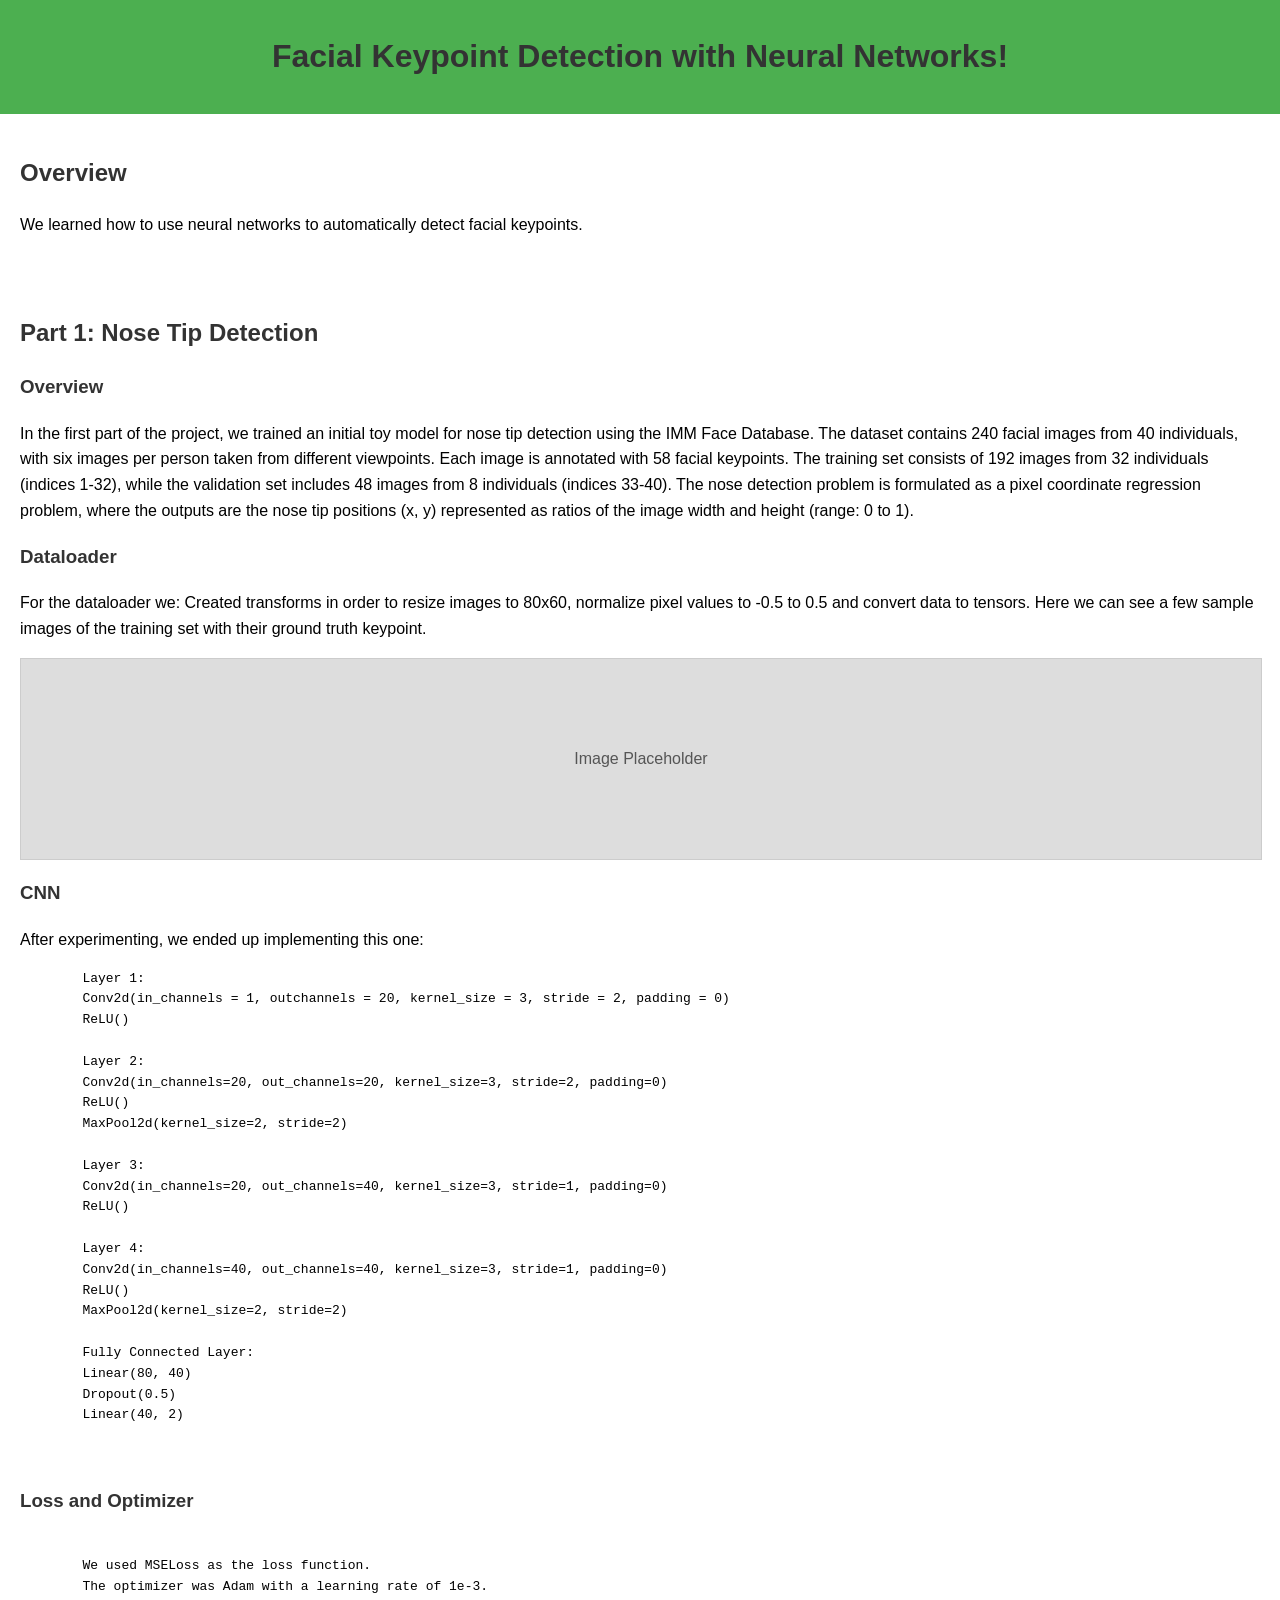
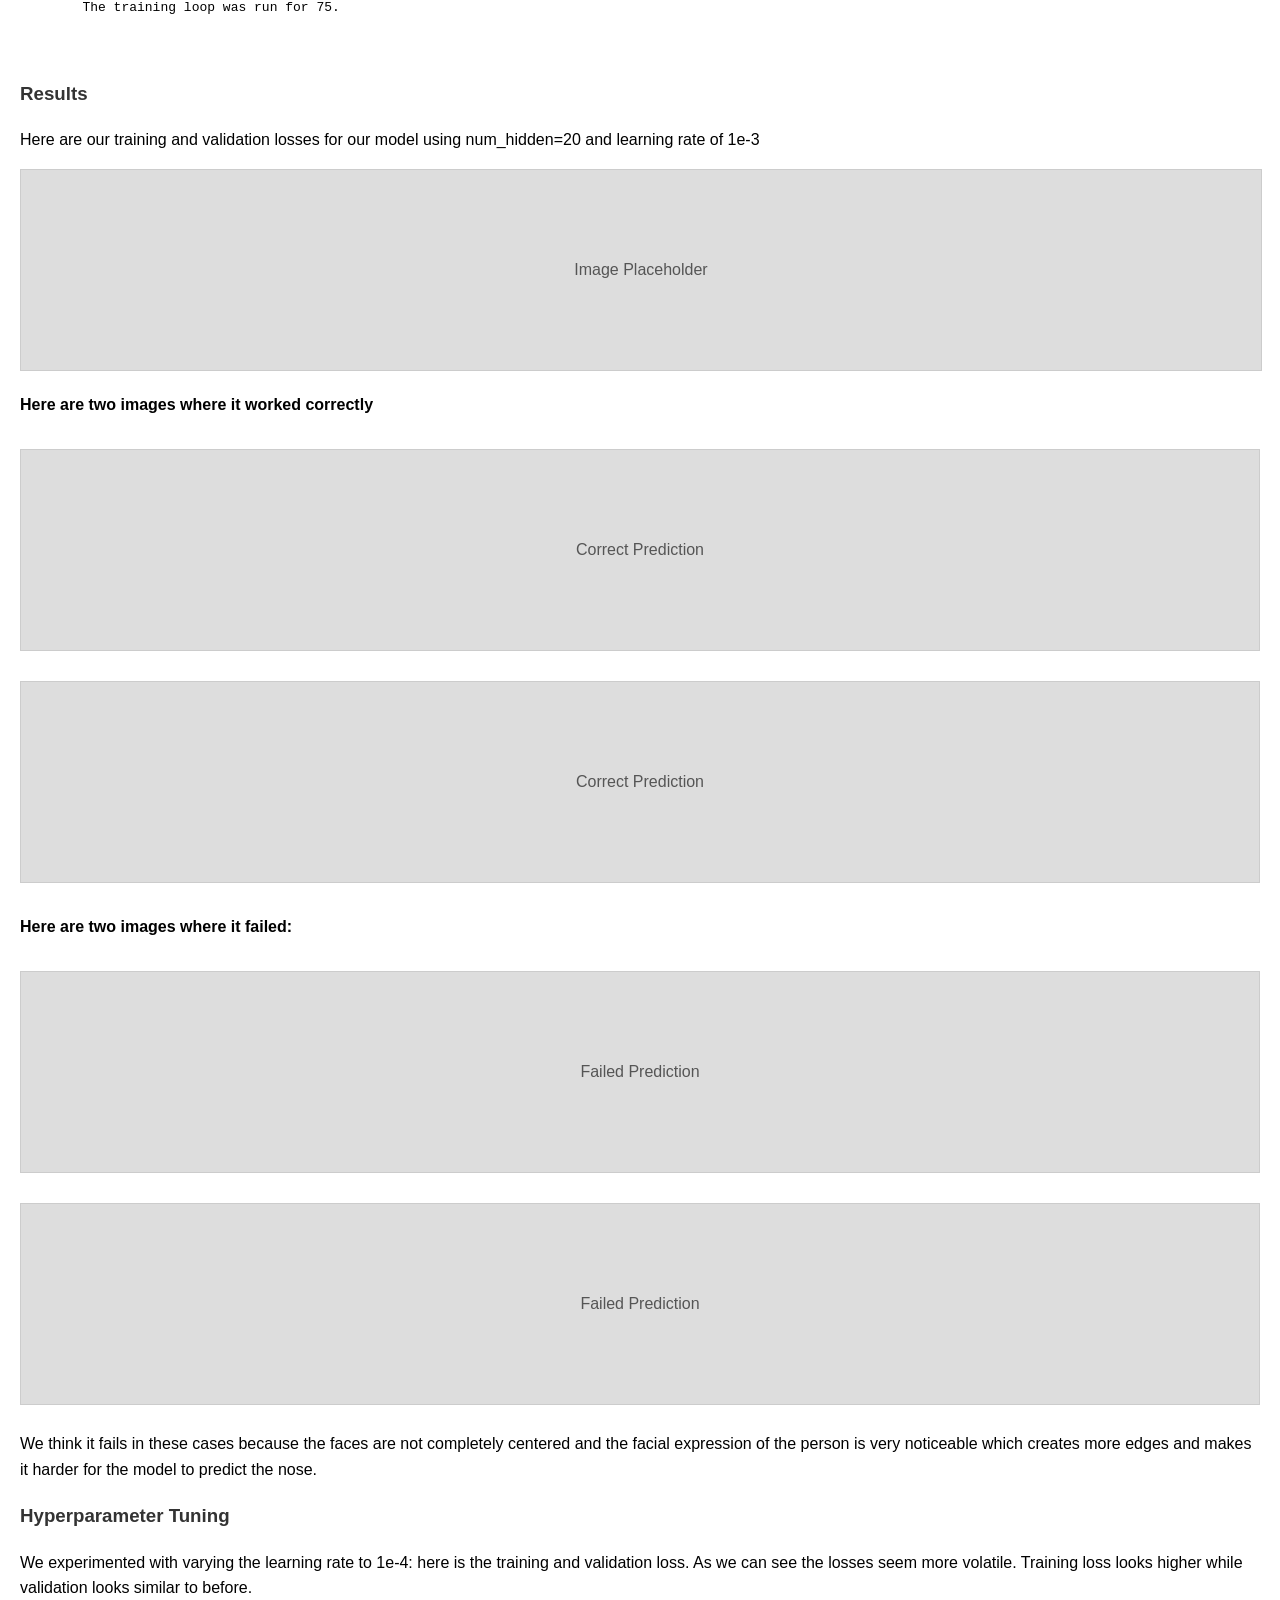
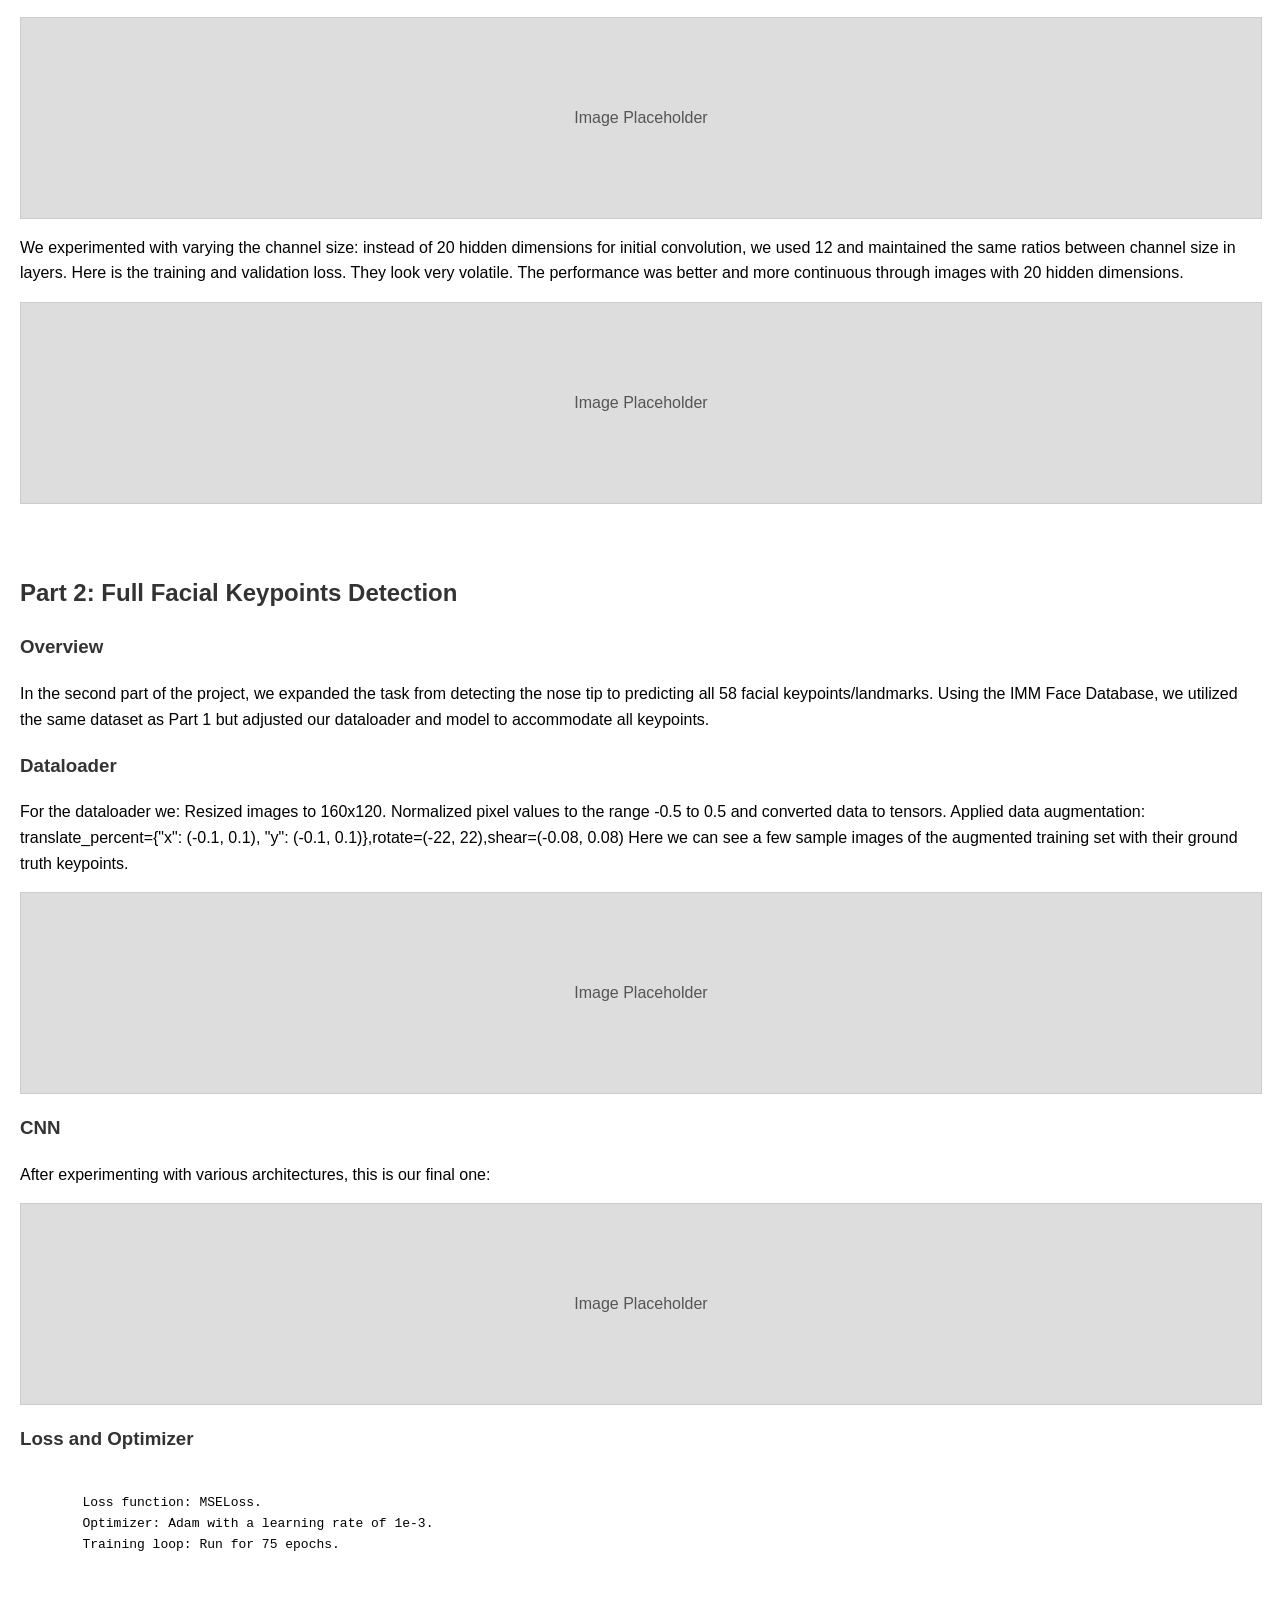
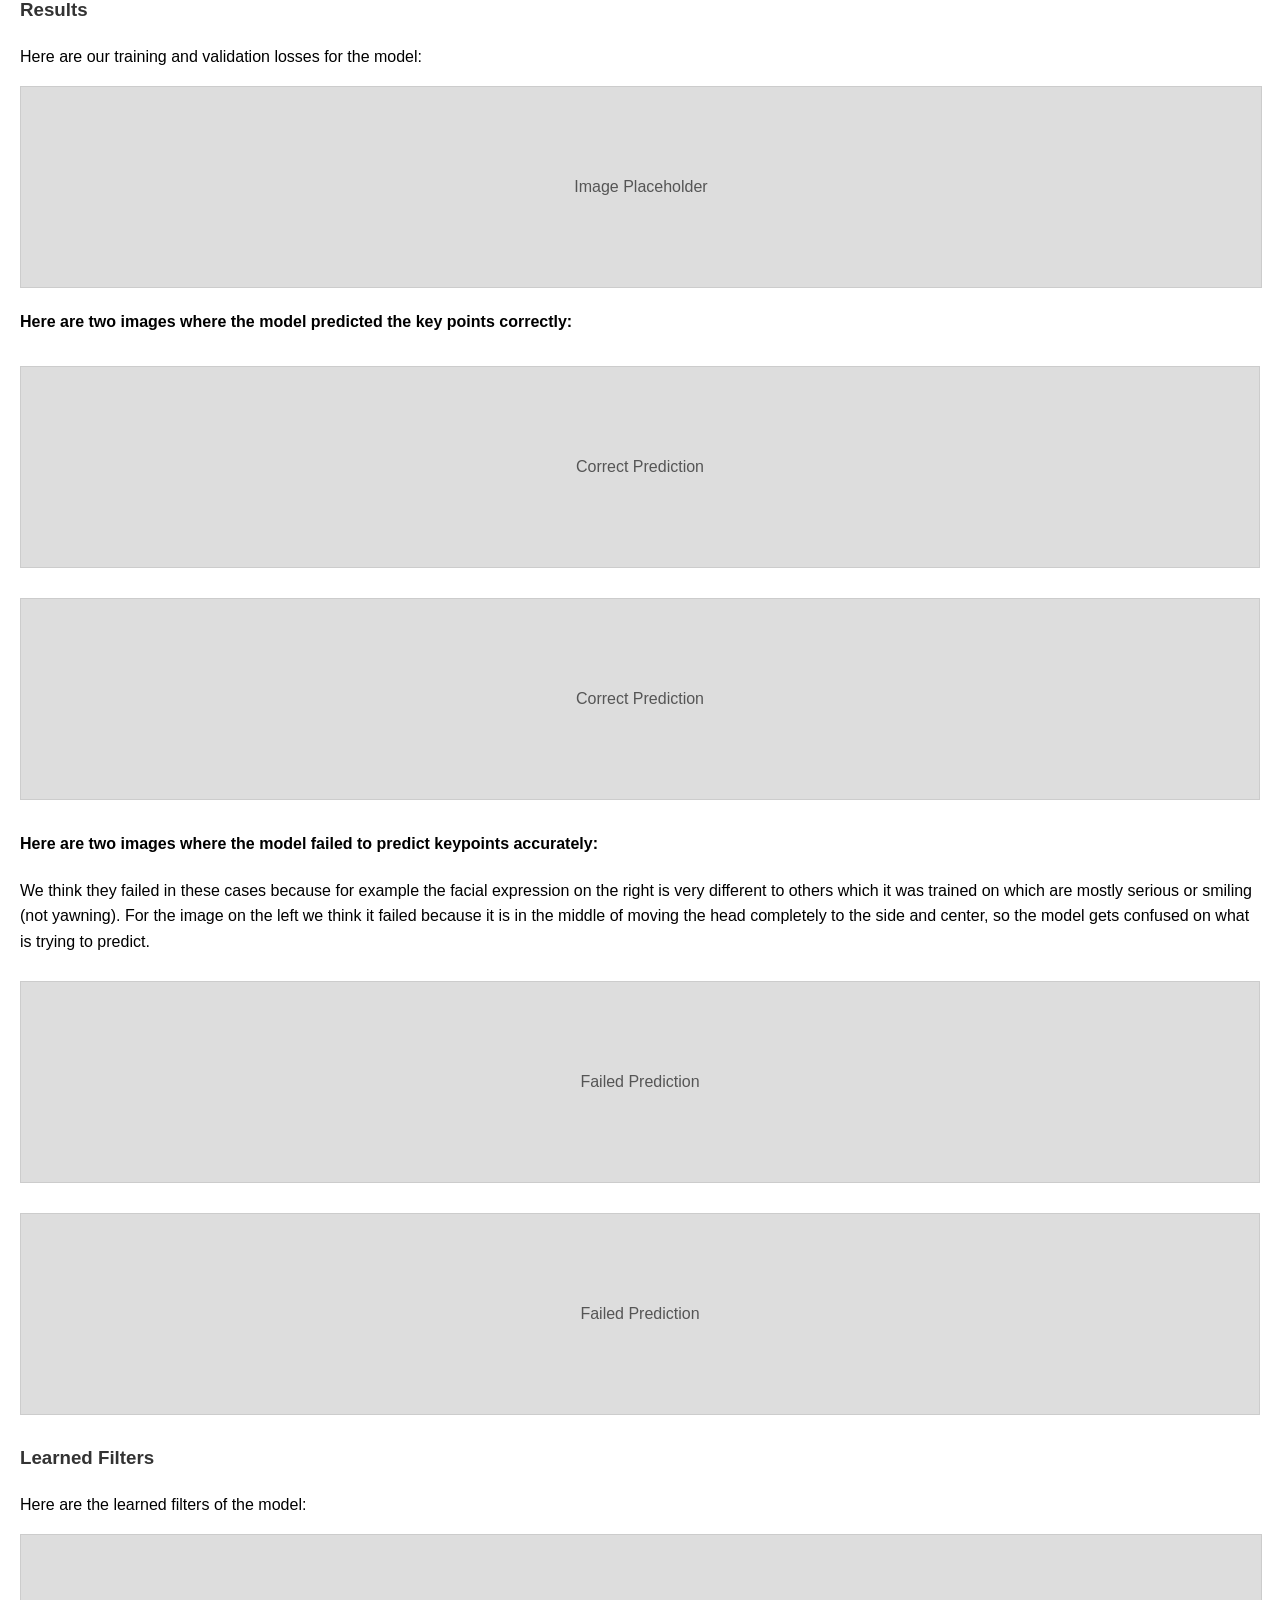
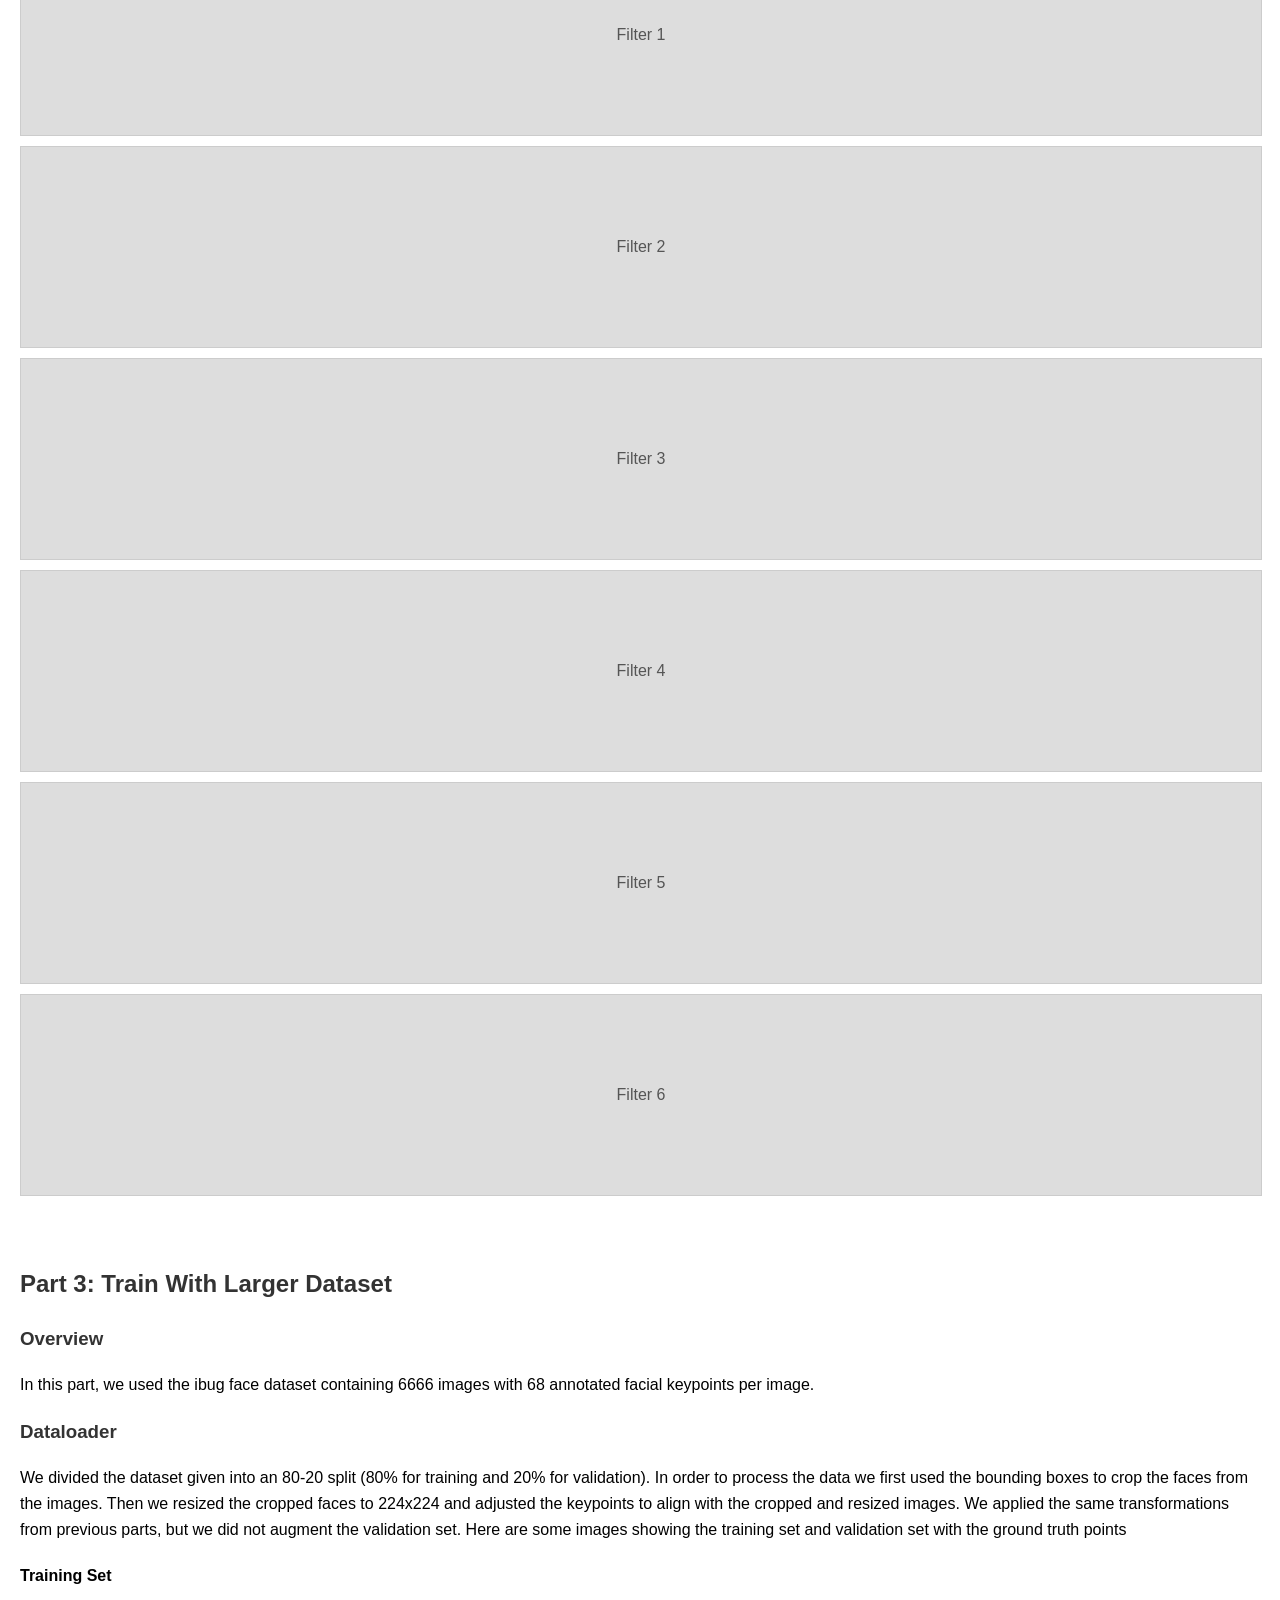
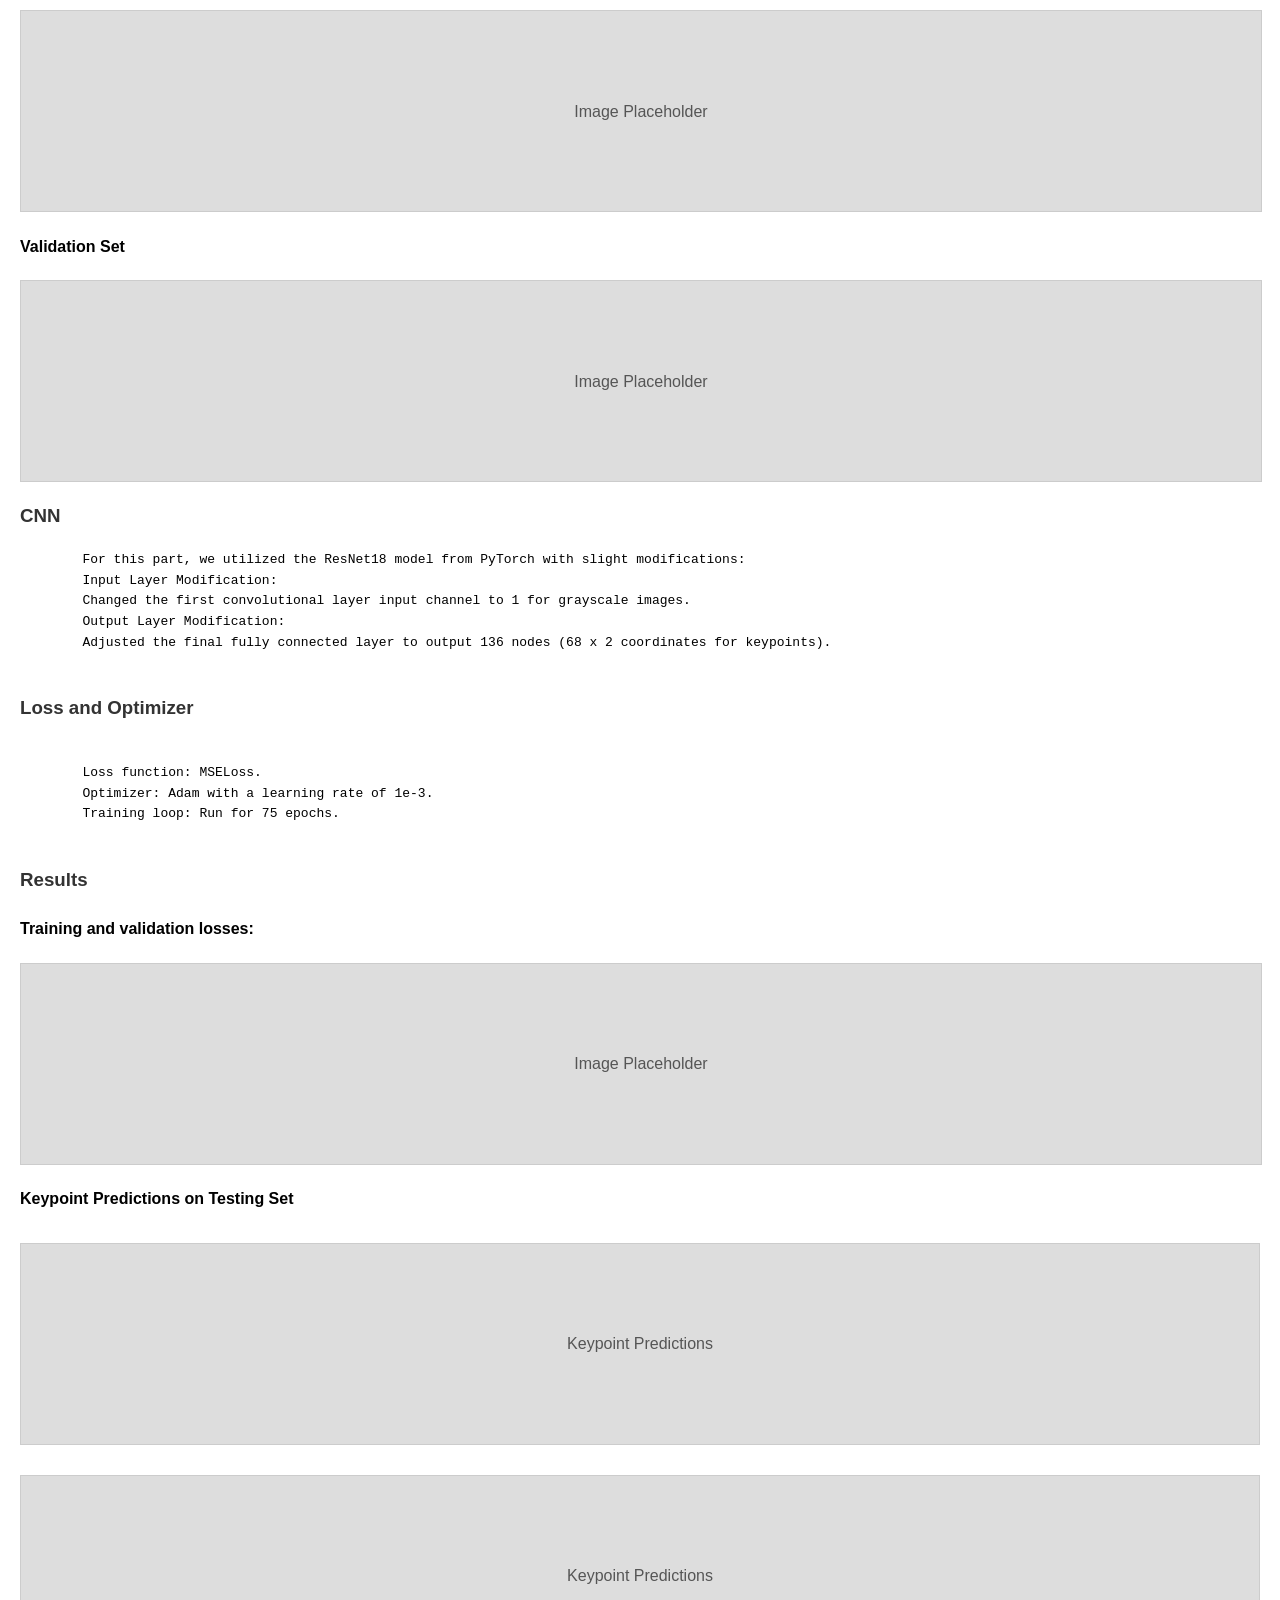
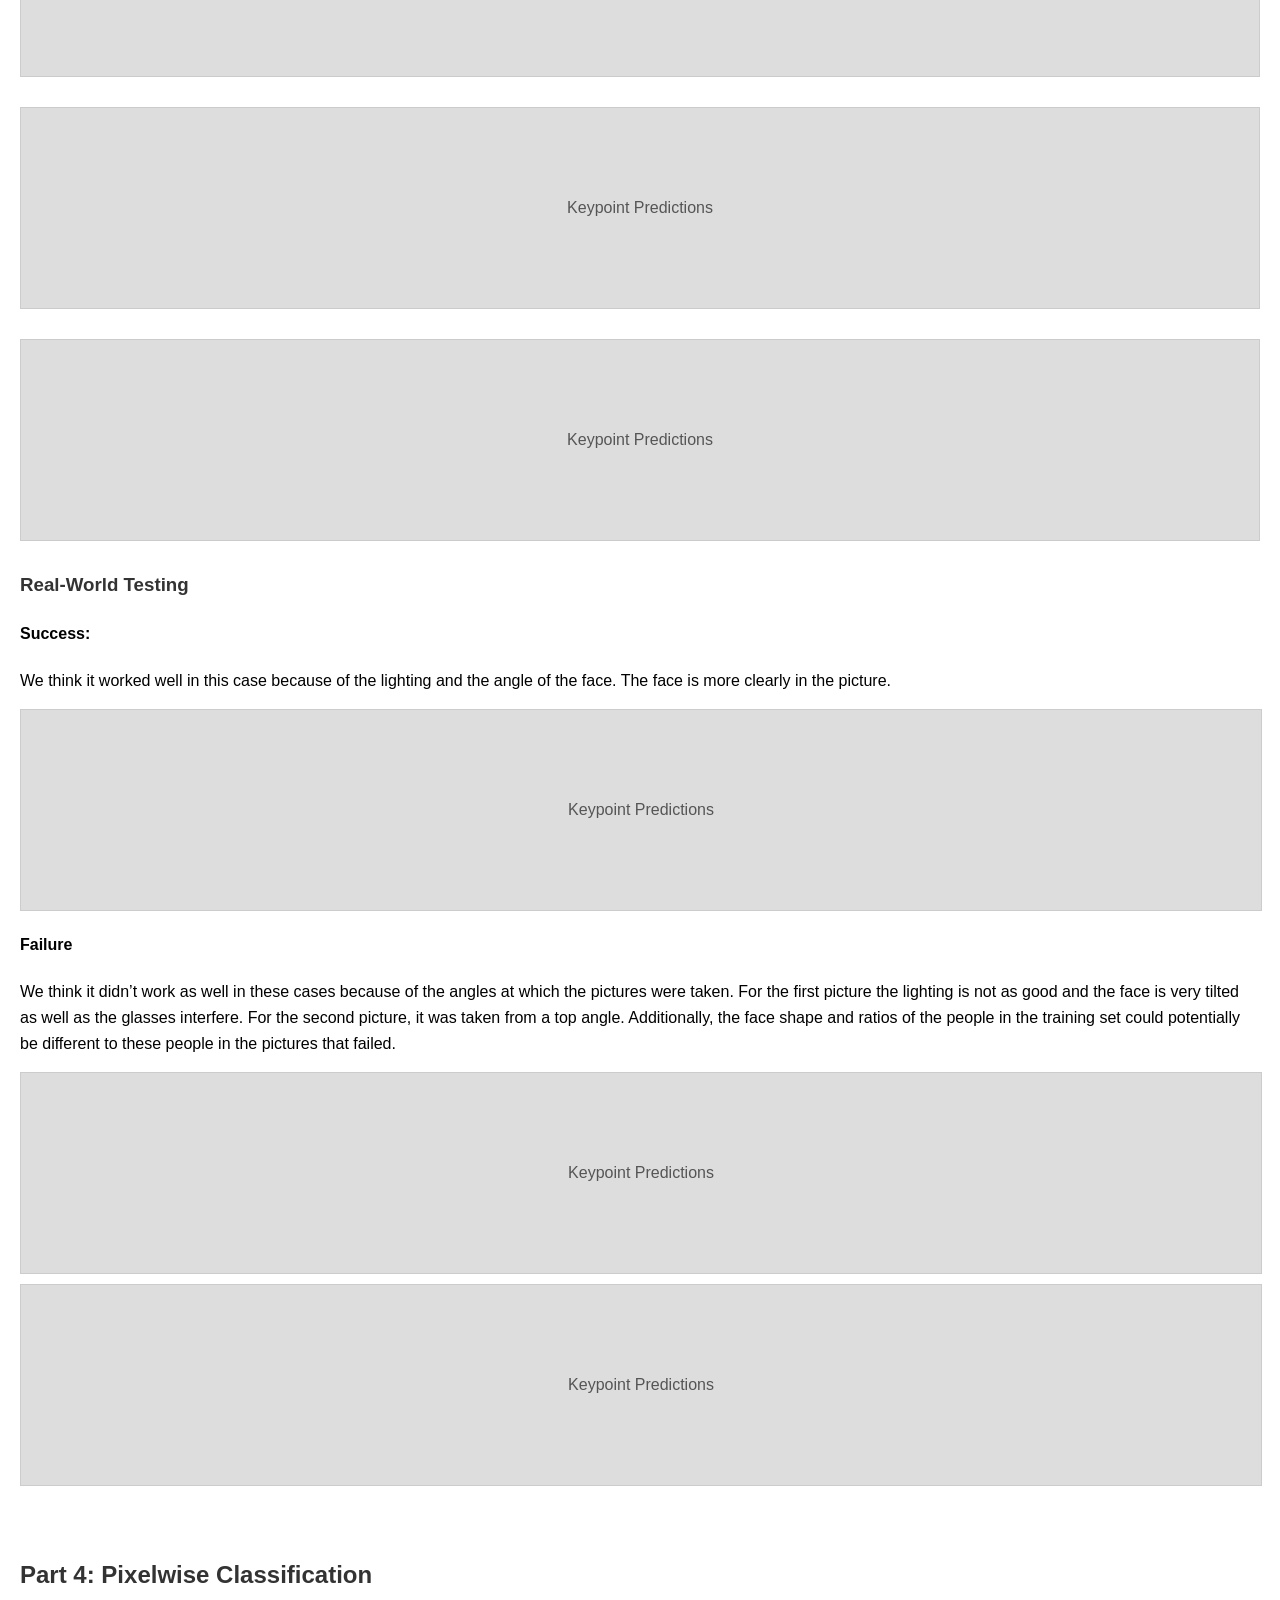
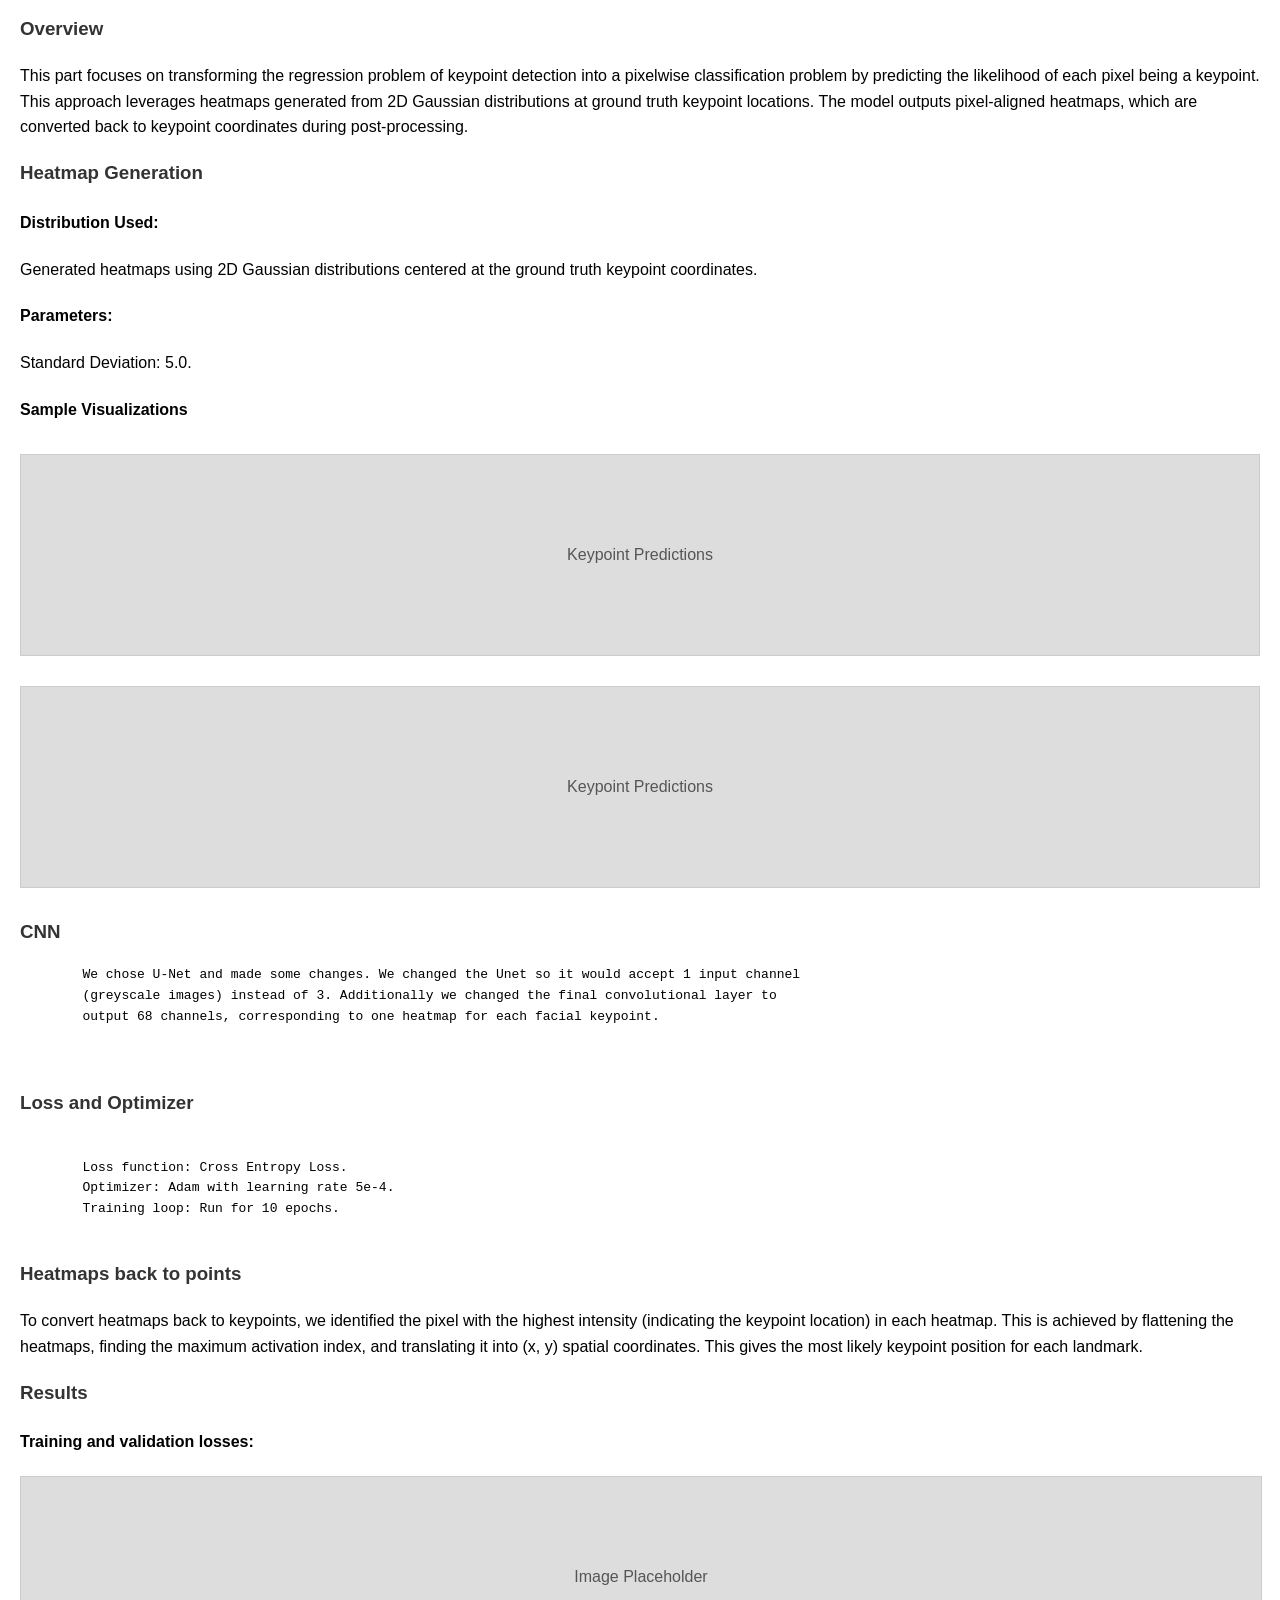
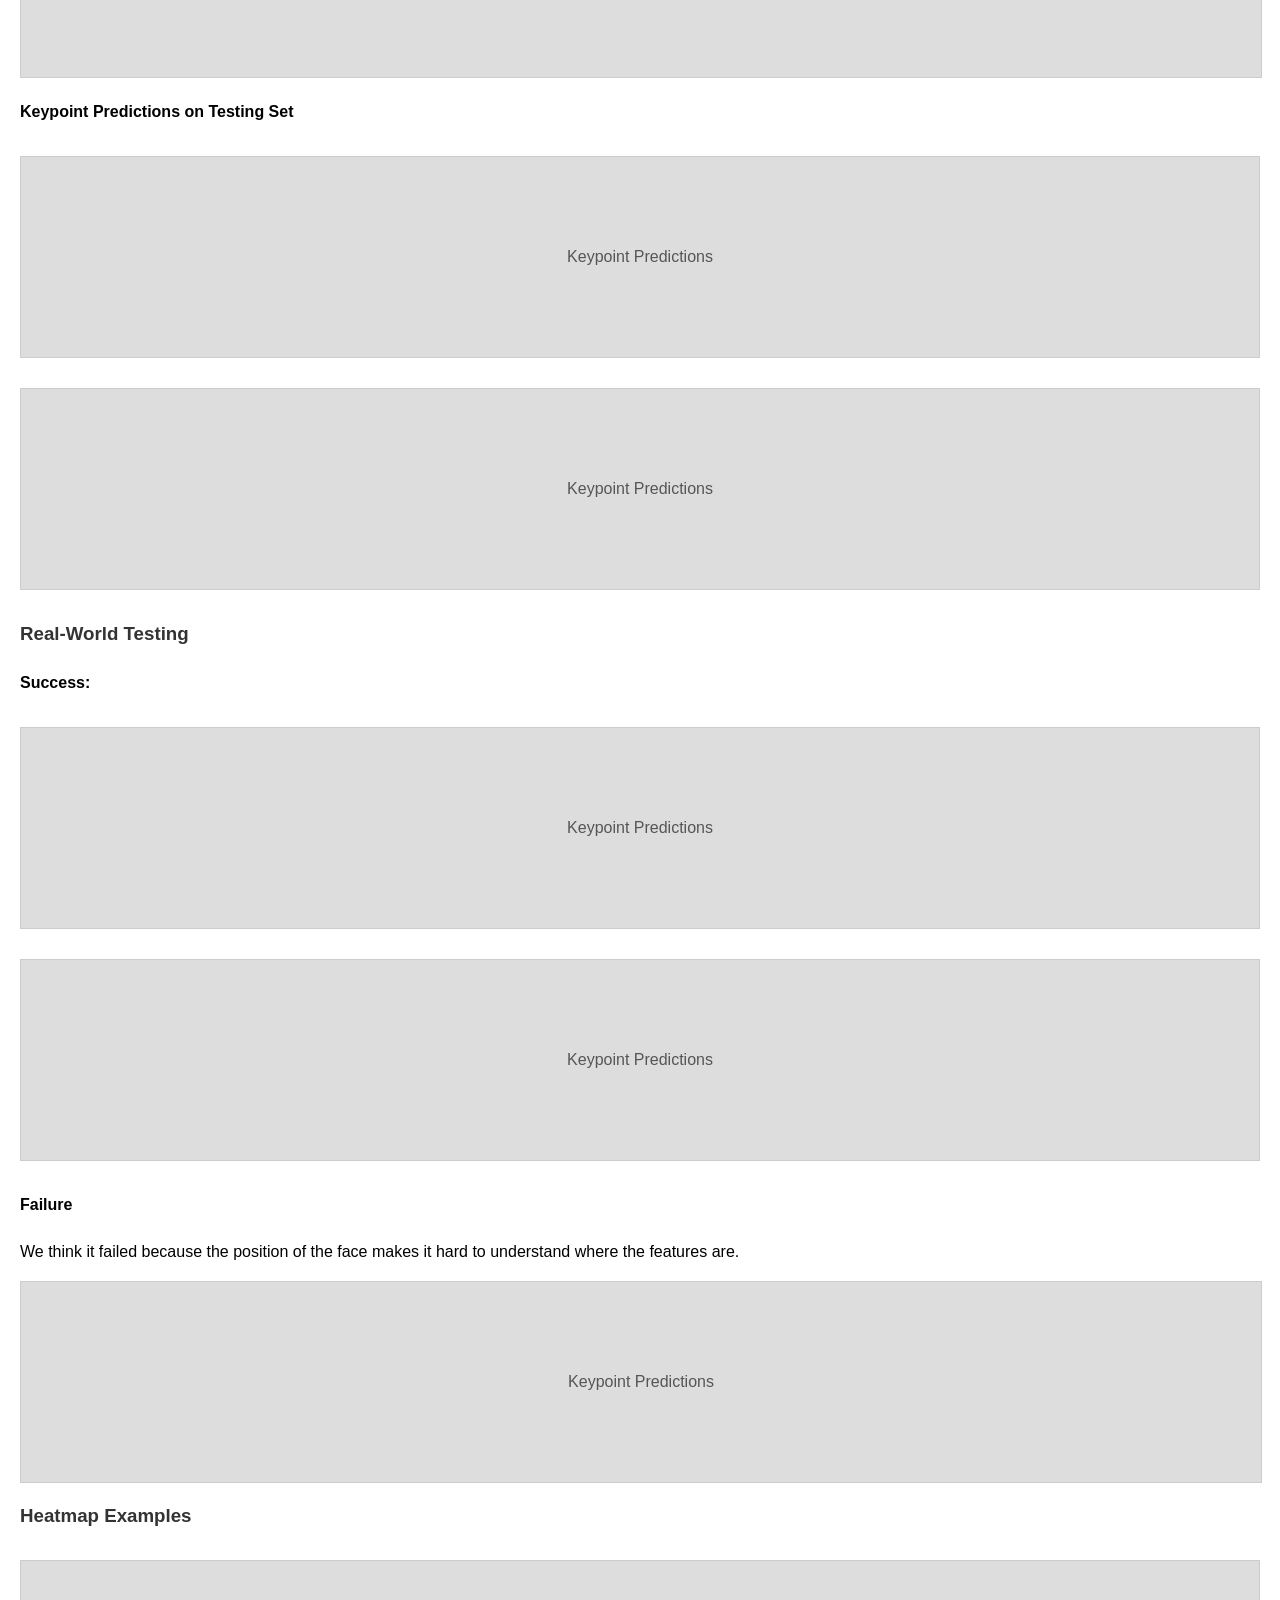
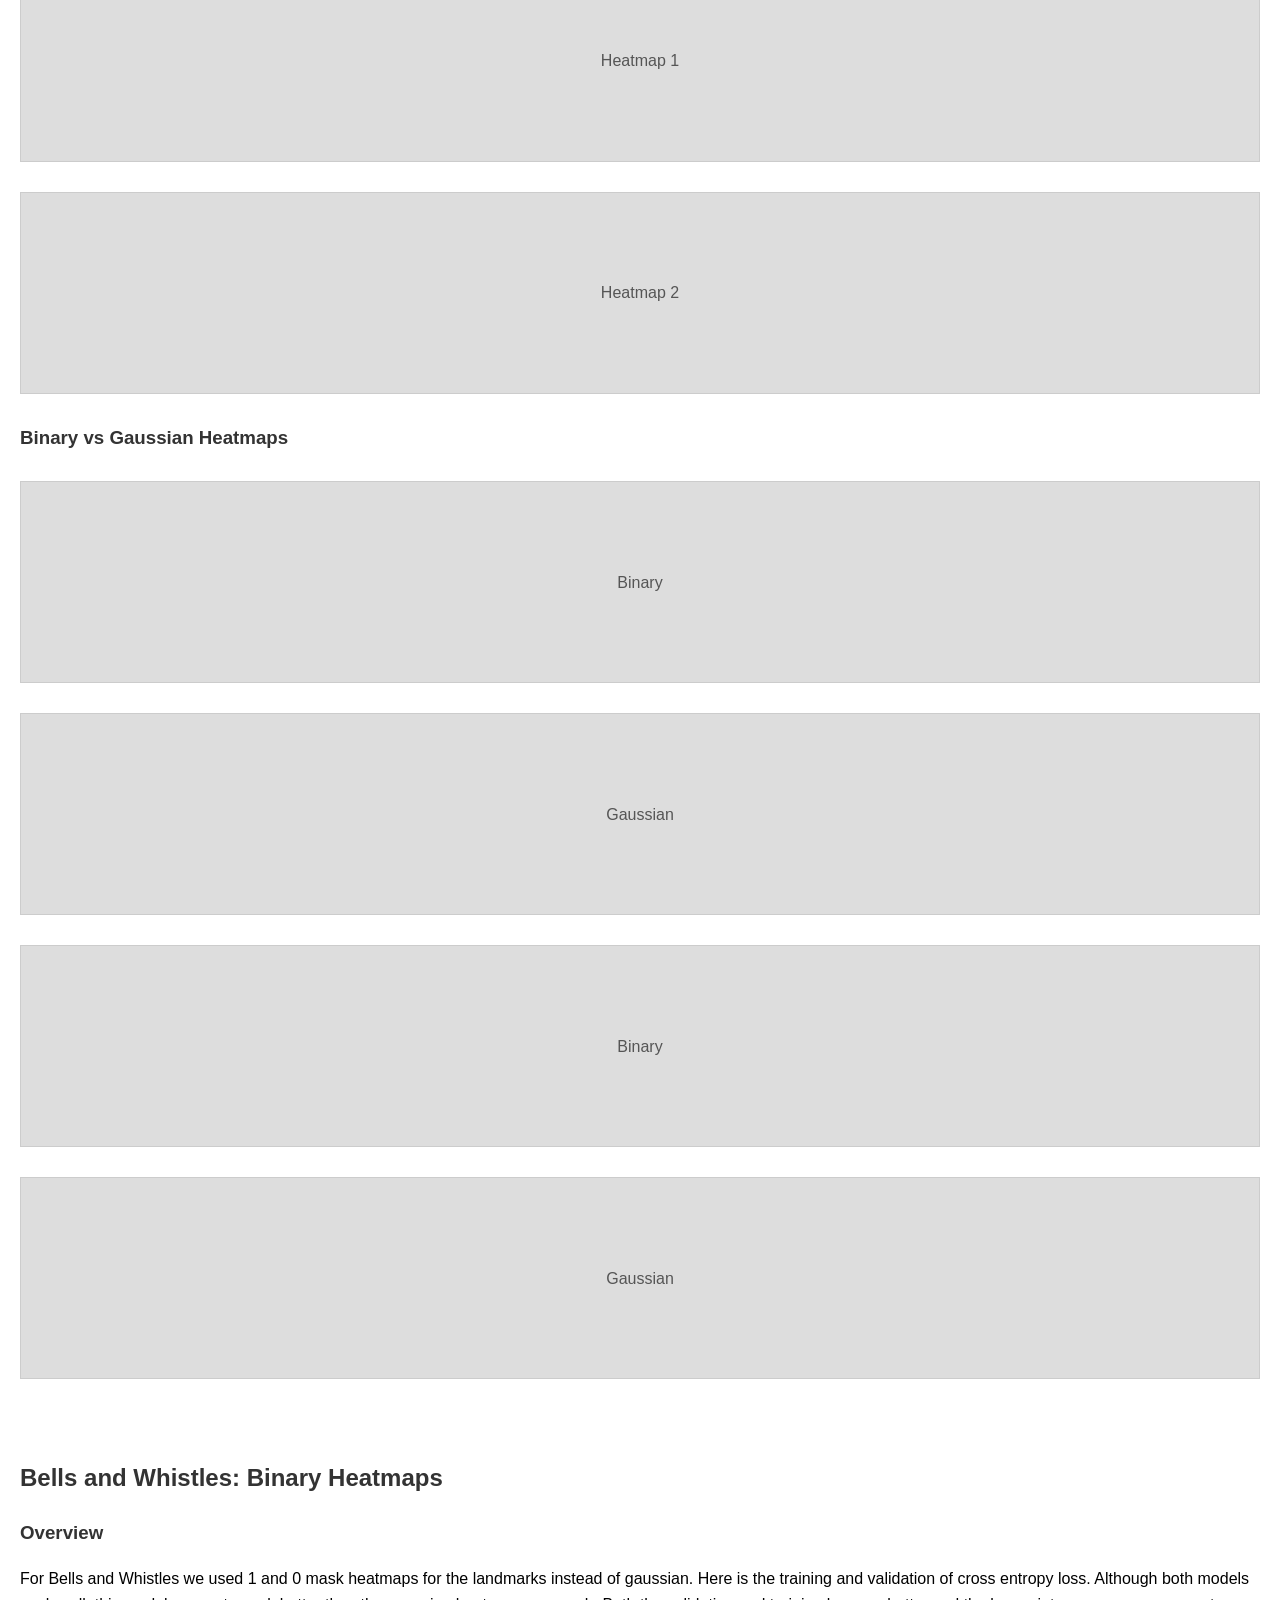
==== facialnn.html @ bb51d7d4 "fnn" ====
<!DOCTYPE html>
<html lang="en">
<head>
    <meta charset="UTF-8">
    <meta name="viewport" content="width=device-width, initial-scale=1.0">
    <title>Facial Keypoint Detection with Neural Networks</title>
    <style>
        body {
            font-family: Arial, sans-serif;
            line-height: 1.6;
            margin: 0;
            padding: 0;
        }
        header {
            background-color: #4CAF50;
            color: white;
            padding: 10px 20px;
            text-align: center;
        }
        section {
            padding: 20px;
        }
        h1, h2, h3 {
            color: #333;
        }
        .image-placeholder {
            background-color: #ddd;
            width: 100%;
            height: 200px;
            margin: 10px 0;
            display: flex;
            justify-content: center;
            align-items: center;
            color: #555;
            border: 1px solid #ccc;
        }
        .mosaic {
            display: flex;
            gap: 10px;
            flex-wrap: wrap;
            margin: 10px 0;
        }
        .mosaic img {
            width: calc(50% - 10px);
            height: auto;
        }
        .image-single {
            display: block;
            margin: 0 auto;
            max-width: 100%;
        }
    </style>
</head>
<body>

<header>
    <h1>Facial Keypoint Detection with Neural Networks!</h1>
</header>

<section>
    <h2>Overview</h2>
    <p>We learned how to use neural networks to automatically detect facial keypoints.</p>
</section>

<section>
    <h2>Part 1: Nose Tip Detection</h2>
    <h3>Overview</h3>
    <p>In the first part of the project, we trained an initial toy model for nose tip detection using the IMM Face Database. The dataset contains 240 facial images from 40 individuals, with six images per person taken from different viewpoints. Each image is annotated with 58 facial keypoints. The training set consists of 192 images from 32 individuals (indices 1-32), while the validation set includes 48 images from 8 individuals (indices 33-40).
        The nose detection problem is formulated as a pixel coordinate regression problem, where the outputs are the nose tip positions (x, y) represented as ratios of the image width and height (range: 0 to 1).
        </p>

    <h3>Dataloader</h3>
    <p>
        For the dataloader we: Created transforms in order to resize images to 80x60, normalize pixel 
        values to -0.5 to 0.5 and convert data to tensors.
        Here we can see a few sample images of the training set with their ground truth keypoint.
    </p>
    <div class="image-placeholder">Image Placeholder</div>

    <h3>CNN</h3>
    <p>After experimenting, we ended up implementing this one:</p>
    <pre>
        Layer 1:
        Conv2d(in_channels = 1, outchannels = 20, kernel_size = 3, stride = 2, padding = 0)
        ReLU()

        Layer 2:
        Conv2d(in_channels=20, out_channels=20, kernel_size=3, stride=2, padding=0)
        ReLU()
        MaxPool2d(kernel_size=2, stride=2)

        Layer 3:
        Conv2d(in_channels=20, out_channels=40, kernel_size=3, stride=1, padding=0)
        ReLU()

        Layer 4:
        Conv2d(in_channels=40, out_channels=40, kernel_size=3, stride=1, padding=0)
        ReLU()
        MaxPool2d(kernel_size=2, stride=2)

        Fully Connected Layer:
        Linear(80, 40)
        Dropout(0.5)
        Linear(40, 2)

    </pre>

    <h3>Loss and Optimizer </h3>
    <pre> 
        We used MSELoss as the loss function.
        The optimizer was Adam with a learning rate of 1e-3.
        The training loop was run for 75.

    </pre>

    <h3>Results</h3>
    <p>Here are our training and validation losses for our model using num_hidden=20 and learning rate of 1e-3</p>
    <div class="image-placeholder">Image Placeholder</div>

    <h4>Here are two images where it worked correctly</h4>
    <div class="mosaic">
        <div class="image-placeholder">Correct Prediction</div>
        <div class="image-placeholder">Correct Prediction</div>
    </div>

    <h4>Here are two images where it failed:</h4>
    <div class="mosaic">
        <div class="image-placeholder">Failed Prediction</div>
        <div class="image-placeholder">Failed Prediction</div>
    </div>
    <p>
        We think it fails in these cases because the faces are not completely centered and the facial 
        expression of the person is very noticeable which creates more edges and makes it harder for 
        the model to predict the nose.
    </p>
    <h3>Hyperparameter Tuning</h3>
    <p>
        We experimented with varying the learning rate to 1e-4: 
        here is the training and validation loss. 
        As we can see the losses seem more volatile. 
        Training loss looks higher while validation looks similar to before. 
    </p>
        <div class="image-placeholder">Image Placeholder</div>
    
        <p>
        We experimented with varying the channel size: 
        instead of 20 hidden dimensions for initial convolution, 
        we used 12 and maintained the same ratios between channel size in layers. 
        Here is the training and validation loss. They look very volatile. 
        The performance was better and more continuous through images with 20 hidden dimensions.
        </p>
        <div class="image-placeholder">Image Placeholder</div>

</section>

<section>
    <h2>Part 2: Full Facial Keypoints Detection</h2>
    <h3>Overview</h3>
    <p>In the second part of the project, we expanded the task from detecting the nose tip to predicting all 
        58 facial keypoints/landmarks. Using the IMM Face Database, we utilized the same dataset as 
        Part 1 but adjusted our dataloader and model to accommodate all keypoints.</p>
    
    <h3>Dataloader</h3>
    <p>
        For the dataloader we:
        Resized images to 160x120.
        Normalized pixel values to the range -0.5 to 0.5 and converted data to tensors.
        Applied data augmentation: translate_percent={"x": (-0.1, 0.1), "y": (-0.1, 0.1)},rotate=(-22, 22),shear=(-0.08, 0.08)
        Here we can see a few sample images of the augmented training set with their ground truth keypoints.
    </p>
    <div class="image-placeholder">Image Placeholder</div>

    <h3>CNN</h3>
    <p>
        After experimenting with various architectures, this is our final one:
    </p>
    <div class="image-placeholder">Image Placeholder</div>

    <h3>Loss and Optimizer </h3>
    <pre> 
        Loss function: MSELoss.
        Optimizer: Adam with a learning rate of 1e-3.
        Training loop: Run for 75 epochs.
    </pre>

    <h3>Results</h3>
    <p>Here are our training and validation losses for the model:</p>
    <div class="image-placeholder">Image Placeholder</div>

    <h4>Here are two images where the model predicted the key points correctly:</h4>
    <div class="mosaic">
        <div class="image-placeholder">Correct Prediction</div>
        <div class="image-placeholder">Correct Prediction</div>
    </div>

    <h4>Here are two images where the model failed to predict keypoints accurately:</h4>
    <p>
        We think they failed in these cases because for example the facial expression on the right is very different 
        to others which it was trained on which are mostly serious or smiling (not yawning). For the image on the 
        left we think it failed because it is in the middle of moving the head completely to the side and center, 
        so the model gets confused on what is trying to predict.
    </p>
    <div class="mosaic">
        <div class="image-placeholder">Failed Prediction</div>
        <div class="image-placeholder">Failed Prediction</div>
    </div>

    <h3>Learned Filters</h3>
    <p> 
        Here are the learned filters of the model:
    </p>
    <div class="image-placeholder">Filter 1</div>
    <div class="image-placeholder">Filter 2</div>
    <div class="image-placeholder">Filter 3</div>
    <div class="image-placeholder">Filter 4</div>
    <div class="image-placeholder">Filter 5</div>
    <div class="image-placeholder">Filter 6</div>

</section>

<section>
    <h2>Part 3: Train With Larger Dataset</h2>
    <h3>Overview</h3>
    <p>In this part, we used the ibug face dataset containing 6666 images with 68 annotated facial keypoints per image.</p>

    <h3>Dataloader</h3>
    <p>
        We divided the dataset given into an 80-20 split (80% for training and 20% for validation). 
        In order to process the data we first used the bounding boxes to crop the faces from the images. 
        Then we resized the cropped faces to 224x224 and adjusted the keypoints to align with the cropped 
        and resized images. We applied the same transformations from previous parts, but we did not augment 
        the validation set. 

        Here are some images showing the training set and validation set with the ground truth points 

    </p>
    <h4> Training Set</h4>
    <div class="image-placeholder">Image Placeholder</div>
    <h4> Validation Set</h4>
    <div class="image-placeholder">Image Placeholder</div>

    <h3>CNN</h3>
    <pre>
        For this part, we utilized the ResNet18 model from PyTorch with slight modifications:
        Input Layer Modification:
        Changed the first convolutional layer input channel to 1 for grayscale images.
        Output Layer Modification:
        Adjusted the final fully connected layer to output 136 nodes (68 x 2 coordinates for keypoints).
    </pre>

    <h3>Loss and Optimizer </h3>
    <pre> 
        Loss function: MSELoss.
        Optimizer: Adam with a learning rate of 1e-3.
        Training loop: Run for 75 epochs.
    </pre>

    <h3>Results</h3>
    <h4>Training and validation losses:</h4>
    <div class="image-placeholder">Image Placeholder</div>

    <h4>
        Keypoint Predictions on Testing Set
    </h4>
    <div class="mosaic">
        <div class="image-placeholder">Keypoint Predictions</div>
        <div class="image-placeholder">Keypoint Predictions</div>
        <div class="image-placeholder">Keypoint Predictions</div>
        <div class="image-placeholder">Keypoint Predictions</div>
    </div>

    <h3>Real-World Testing</h3>
   
    <h4>
        Success:
    </h4>
    <p>
        We think it worked well in this case because of the lighting and the angle of the face. The face is more clearly in the picture.
    </p>
    <div class="image-placeholder">Keypoint Predictions</div>

    <h4> Failure</h4>
    <p>
        We think it didn’t work as well in these cases because of the angles at which the pictures were taken. For the first 
        picture the lighting is not as good and the face is very tilted as well as the glasses interfere. For the second
         picture, it was taken from a top angle. Additionally, the face shape and ratios of the people in the training
          set could potentially be different to these people in the pictures that failed.
    </p>
        <div class="image-placeholder">Keypoint Predictions</div>
        <div class="image-placeholder">Keypoint Predictions</div>
    </div>
</section>

<section>
    <h2>Part 4: Pixelwise Classification</h2>
    <h3>Overview</h3>
    <p>
        This part focuses on transforming the regression problem of keypoint detection into a pixelwise classification 
        problem by predicting the likelihood of each pixel being a keypoint. This approach leverages heatmaps 
        generated from 2D Gaussian distributions at ground truth keypoint locations. The model outputs pixel-aligned heatmaps, 
        which are converted back to keypoint coordinates during post-processing.
    </p>

    <h3>Heatmap Generation</h3>
   
    <h4>
        Distribution Used:
    </h4>
    <p>
        Generated heatmaps using 2D Gaussian distributions centered at the ground truth keypoint coordinates.
    </p>
    <h4>
       Parameters:
    </h4>
    <p>
        Standard Deviation: 5.0.
    </p>
    
    <h4> Sample Visualizations</h4>
    <div class="mosaic">
        <div class="image-placeholder">Keypoint Predictions</div>
        <div class="image-placeholder">Keypoint Predictions</div>
        
    </div>

    <h3>CNN</h3>
    <pre>
        We chose U-Net and made some changes. We changed the Unet so it would accept 1 input channel 
        (greyscale images) instead of 3. Additionally we changed the final convolutional layer to 
        output 68 channels, corresponding to one heatmap for each facial keypoint.

    </pre>

    <h3>Loss and Optimizer </h3>
    <pre> 
        Loss function: Cross Entropy Loss.
        Optimizer: Adam with learning rate 5e-4.
        Training loop: Run for 10 epochs.
    </pre>

    <h3> Heatmaps back to points</h3>
    <p>
        To convert heatmaps back to keypoints, we identified the pixel with the highest intensity 
        (indicating the keypoint location) in each heatmap. This is achieved by flattening the heatmaps, 
        finding the maximum activation index, and translating it into (x, y) spatial coordinates. 
        This gives the most likely keypoint position for each landmark.
    </p>

    <h3>Results</h3>
    <h4>Training and validation losses:</h4>
    <div class="image-placeholder">Image Placeholder</div>

    <h4>
        Keypoint Predictions on Testing Set
    </h4>
    <div class="mosaic">
        <div class="image-placeholder">Keypoint Predictions</div>
        <div class="image-placeholder">Keypoint Predictions</div>
    </div>

    <h3>Real-World Testing</h3>
   
    <h4>
        Success:
    </h4>
    <div class="mosaic">
        <div class="image-placeholder">Keypoint Predictions</div>
        <div class="image-placeholder">Keypoint Predictions</div>
    </div>

    <h4> Failure</h4>
    <p>
        We think it failed because the position of the face makes it hard to understand where the features are.
    </p>
        <div class="image-placeholder">Keypoint Predictions</div>
    </div>

    <h3>Heatmap Examples</h3>
    <div class="mosaic">
        <div class="image-placeholder">Heatmap 1</div>
        <div class="image-placeholder">Heatmap 2</div>
    </div>

    <h3>Binary vs Gaussian Heatmaps</h3>
    <div class="mosaic">
        <div class="image-placeholder">Binary</div>
        <div class="image-placeholder">Gaussian</div>
        <div class="image-placeholder">Binary</div>
        <div class="image-placeholder">Gaussian</div>
    </div>
</section>

<section>
    <h2>
        Bells and Whistles: Binary Heatmaps
    </h2>
    <h3>
        Overview
    </h3>
    <p>
        For Bells and Whistles we  used 1 and 0 mask heatmaps for the landmarks instead of gaussian. 
        Here is the training and validation of cross entropy loss. Although both models work well, 
        this model seems to work better than the gaussian heat map approach. Both the validation 
        and training loss are better and the key points appear more accurate.
    </p>

    <div class="image-placeholder">Gaussian</div>
    <h3>
        Binary VS Gaussian Heatmaps (left binary, right gaussian)
    </h3>
    <div class="mosaic">
        <div class="image-placeholder">Binary</div>
        <div class="image-placeholder">Gaussian</div>
    </div>
    <div class="mosaic">
        <div class="image-placeholder">Binary</div>
        <div class="image-placeholder">Gaussian</div>
    </div>
    <div class="mosaic">
        <div class="image-placeholder">Binary</div>
        <div class="image-placeholder">Gaussian</div>
    </div>

    <h4>
        Extra Bells and Whistles: Theoretical explanation. Why is binary better?
    </h4>
    <p>
        We think binary heatmaps could be better for predicting facial keypoints because they provide a more precise
         signal by marking the exact keypoint location, forcing the model to focus on that specific pixel. 
         In contrast, Gaussian heatmaps spread the keypoint's impact across nearby pixels, which can weaken
          the model’s ability to pinpoint the exact location, especially when keypoints are close together.
    </p>
</section>

</body>
</html>
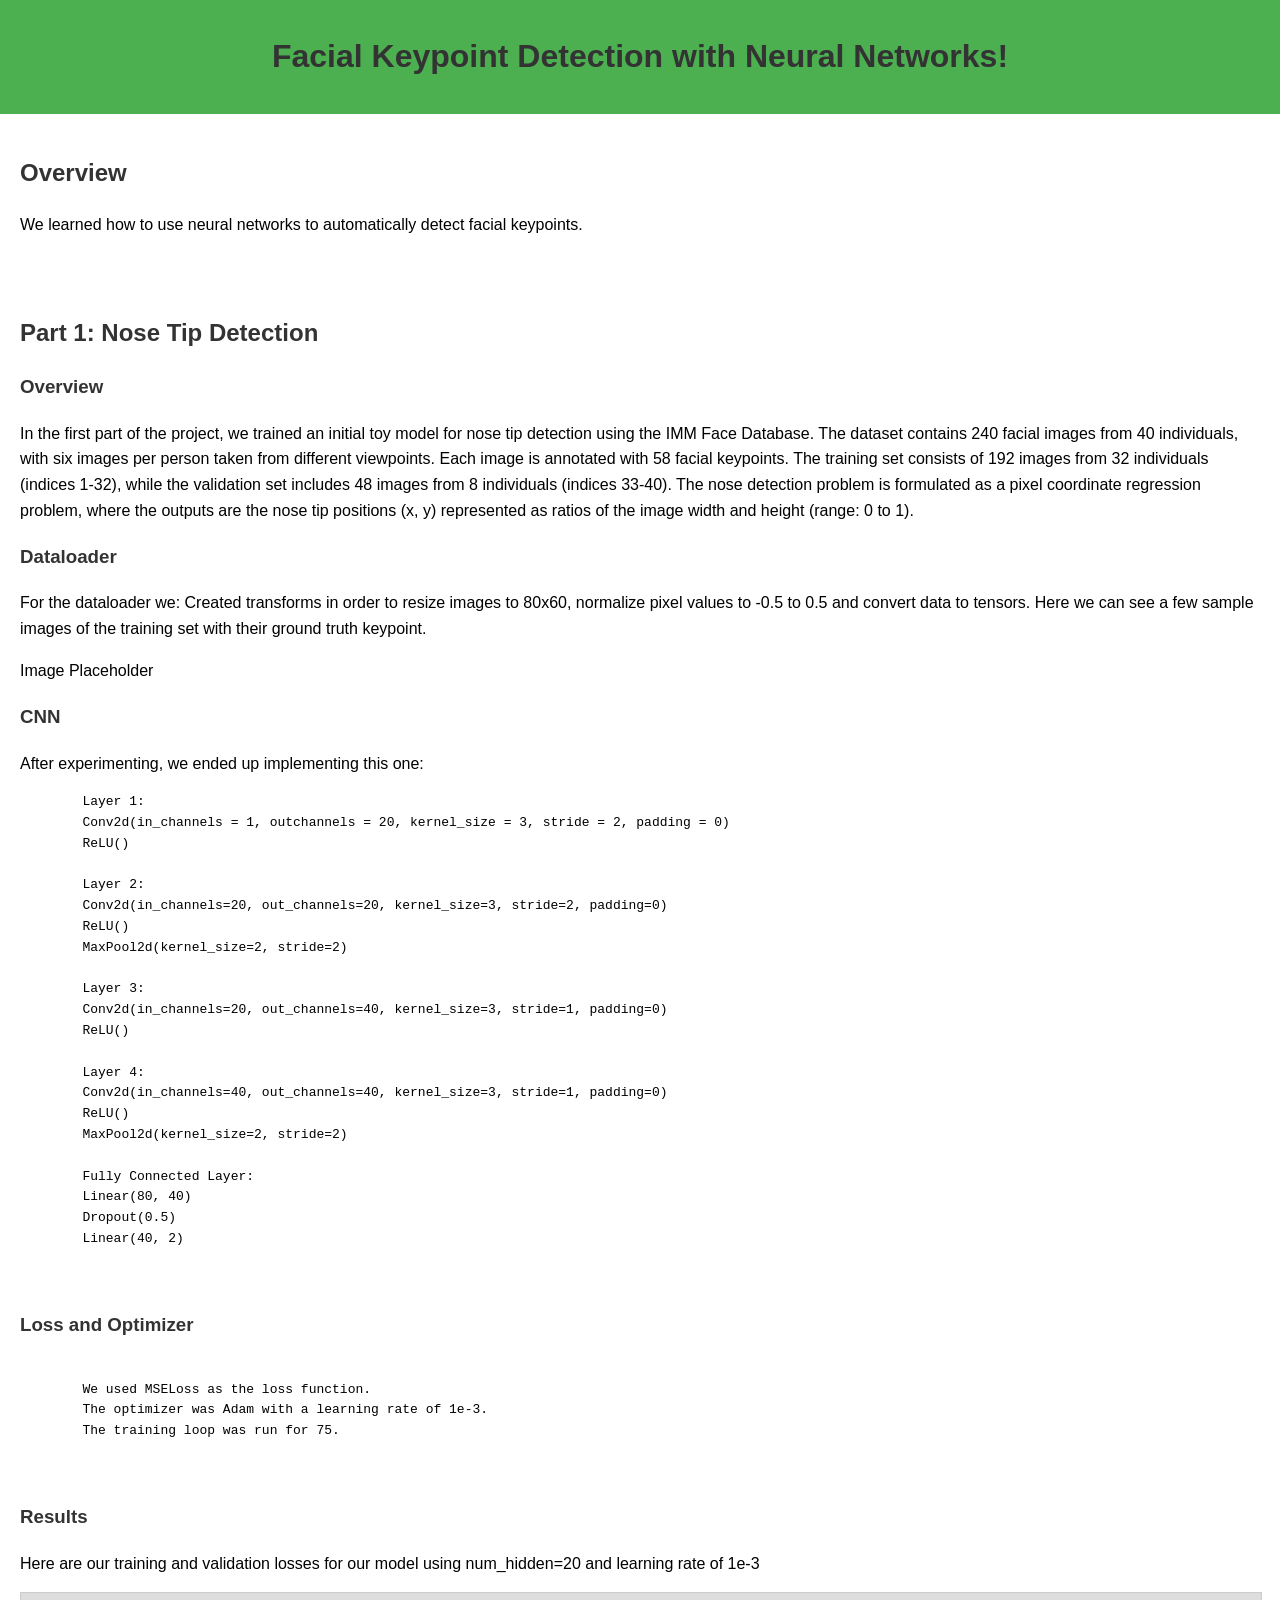
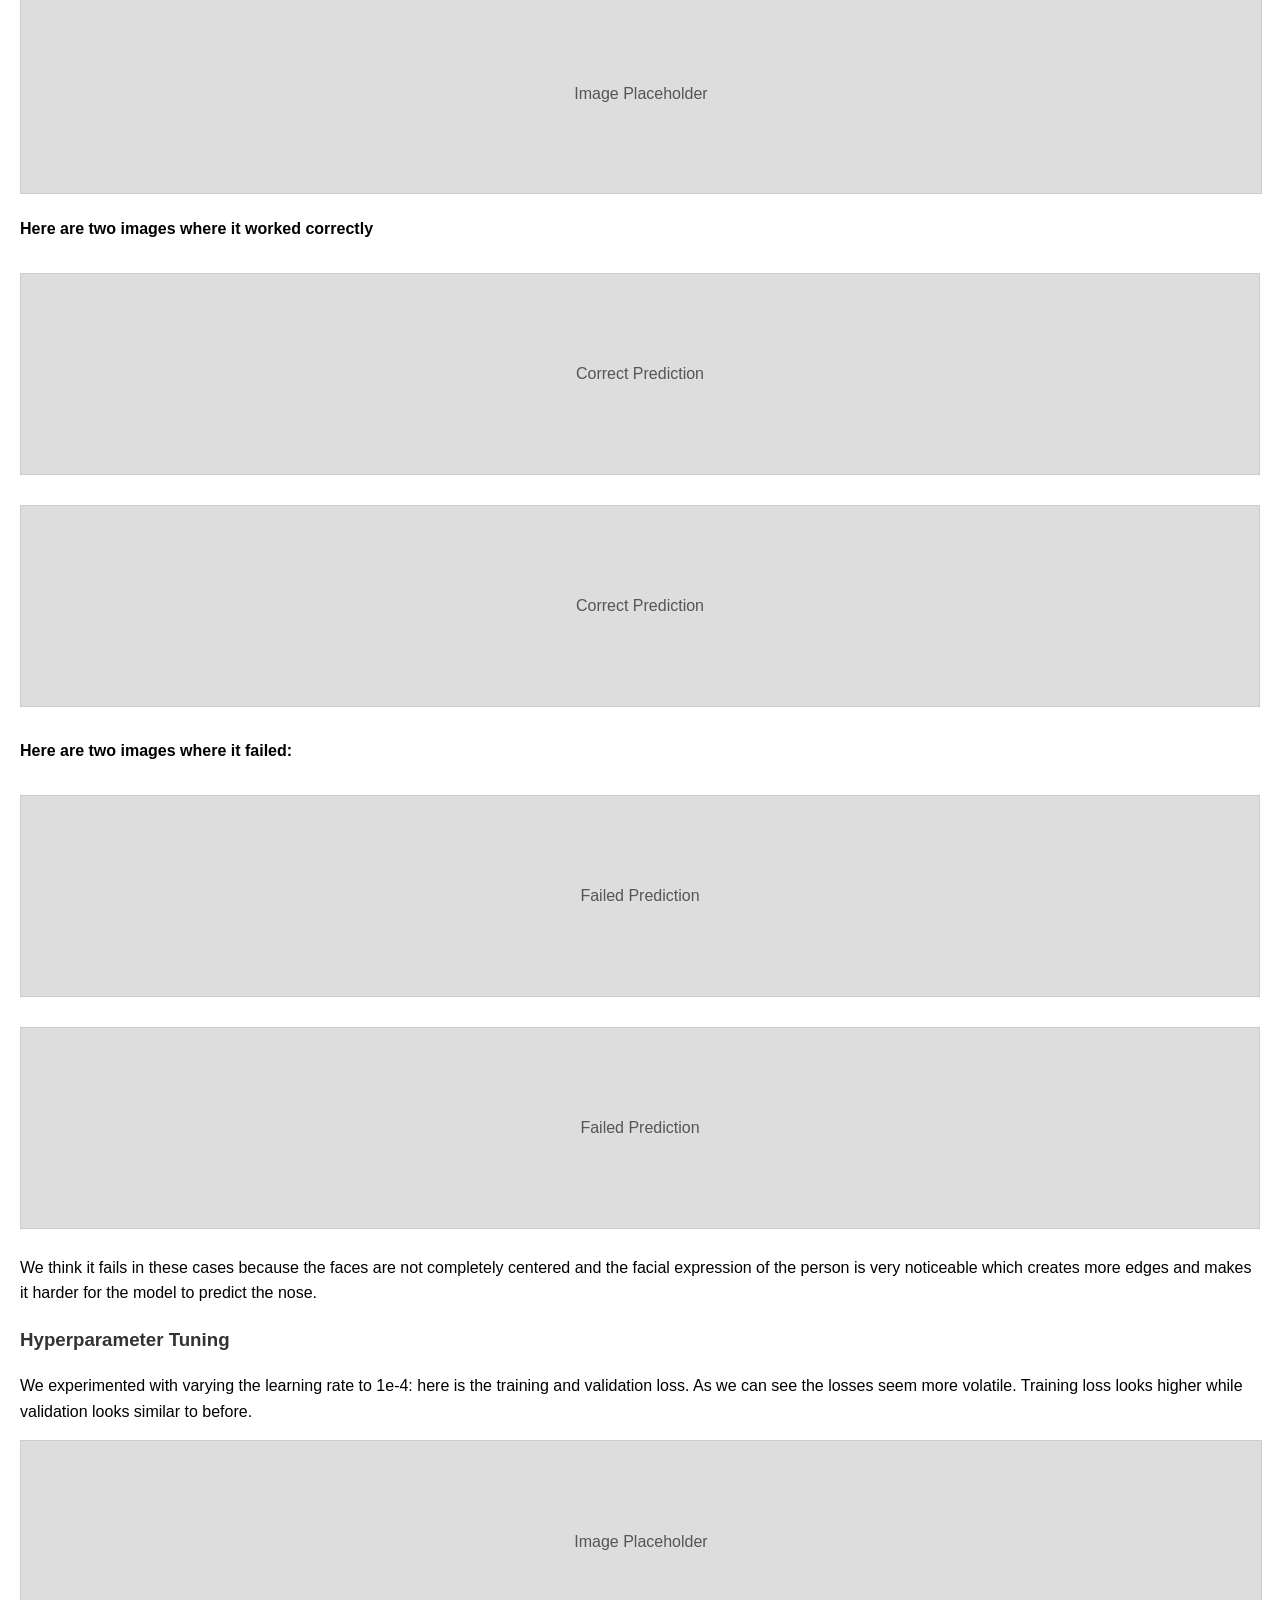
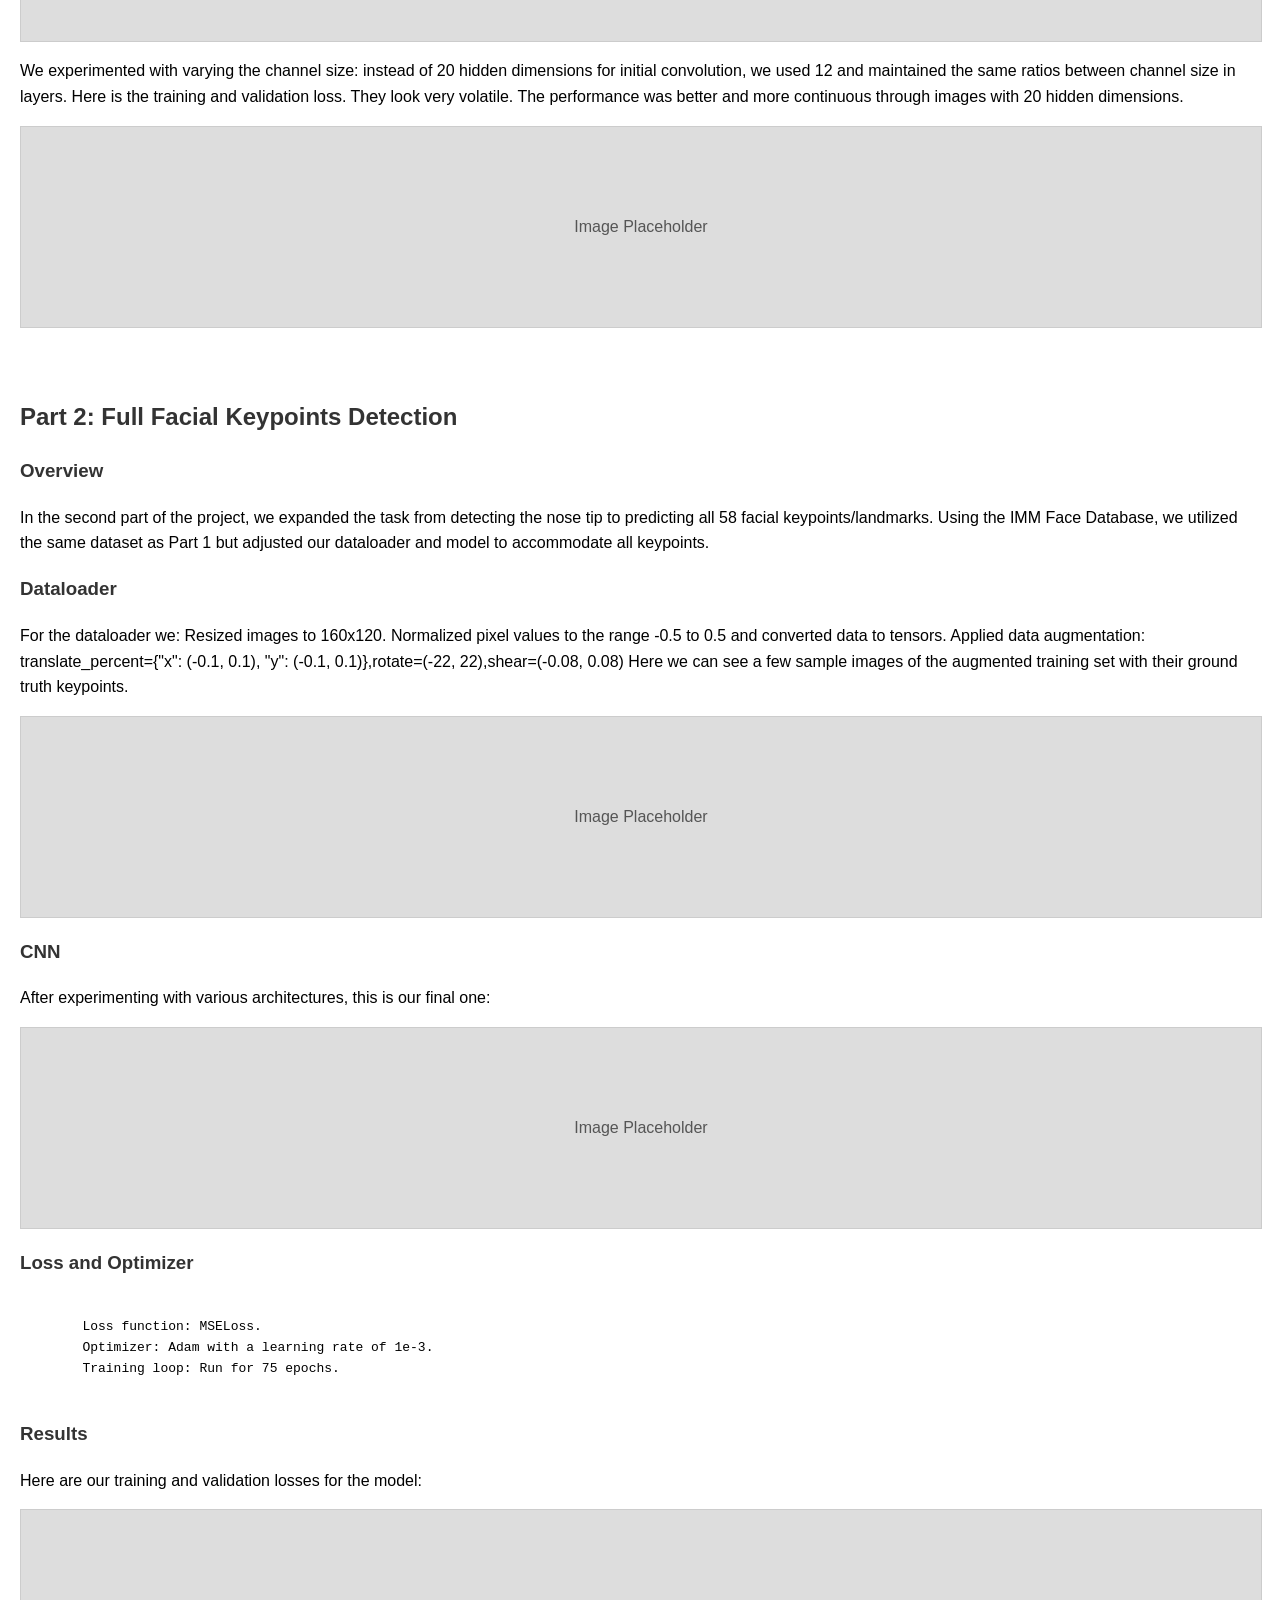
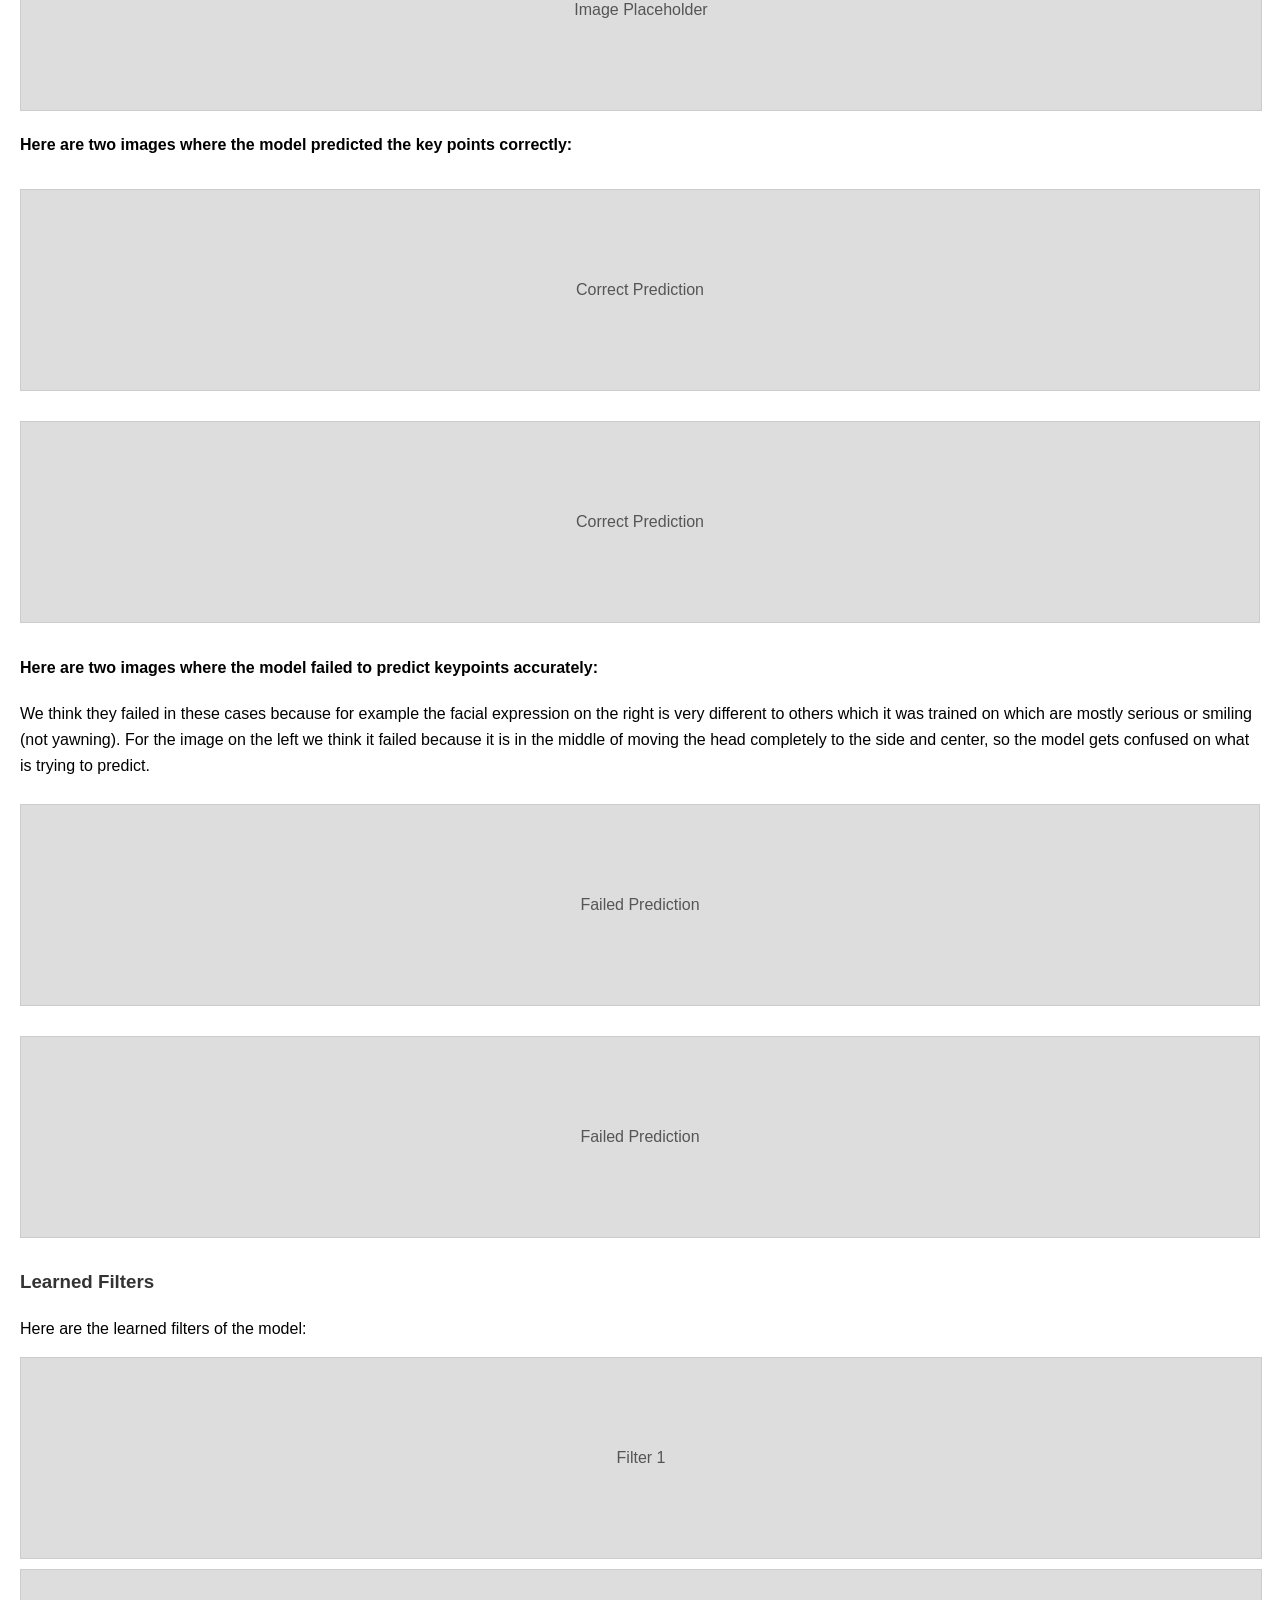
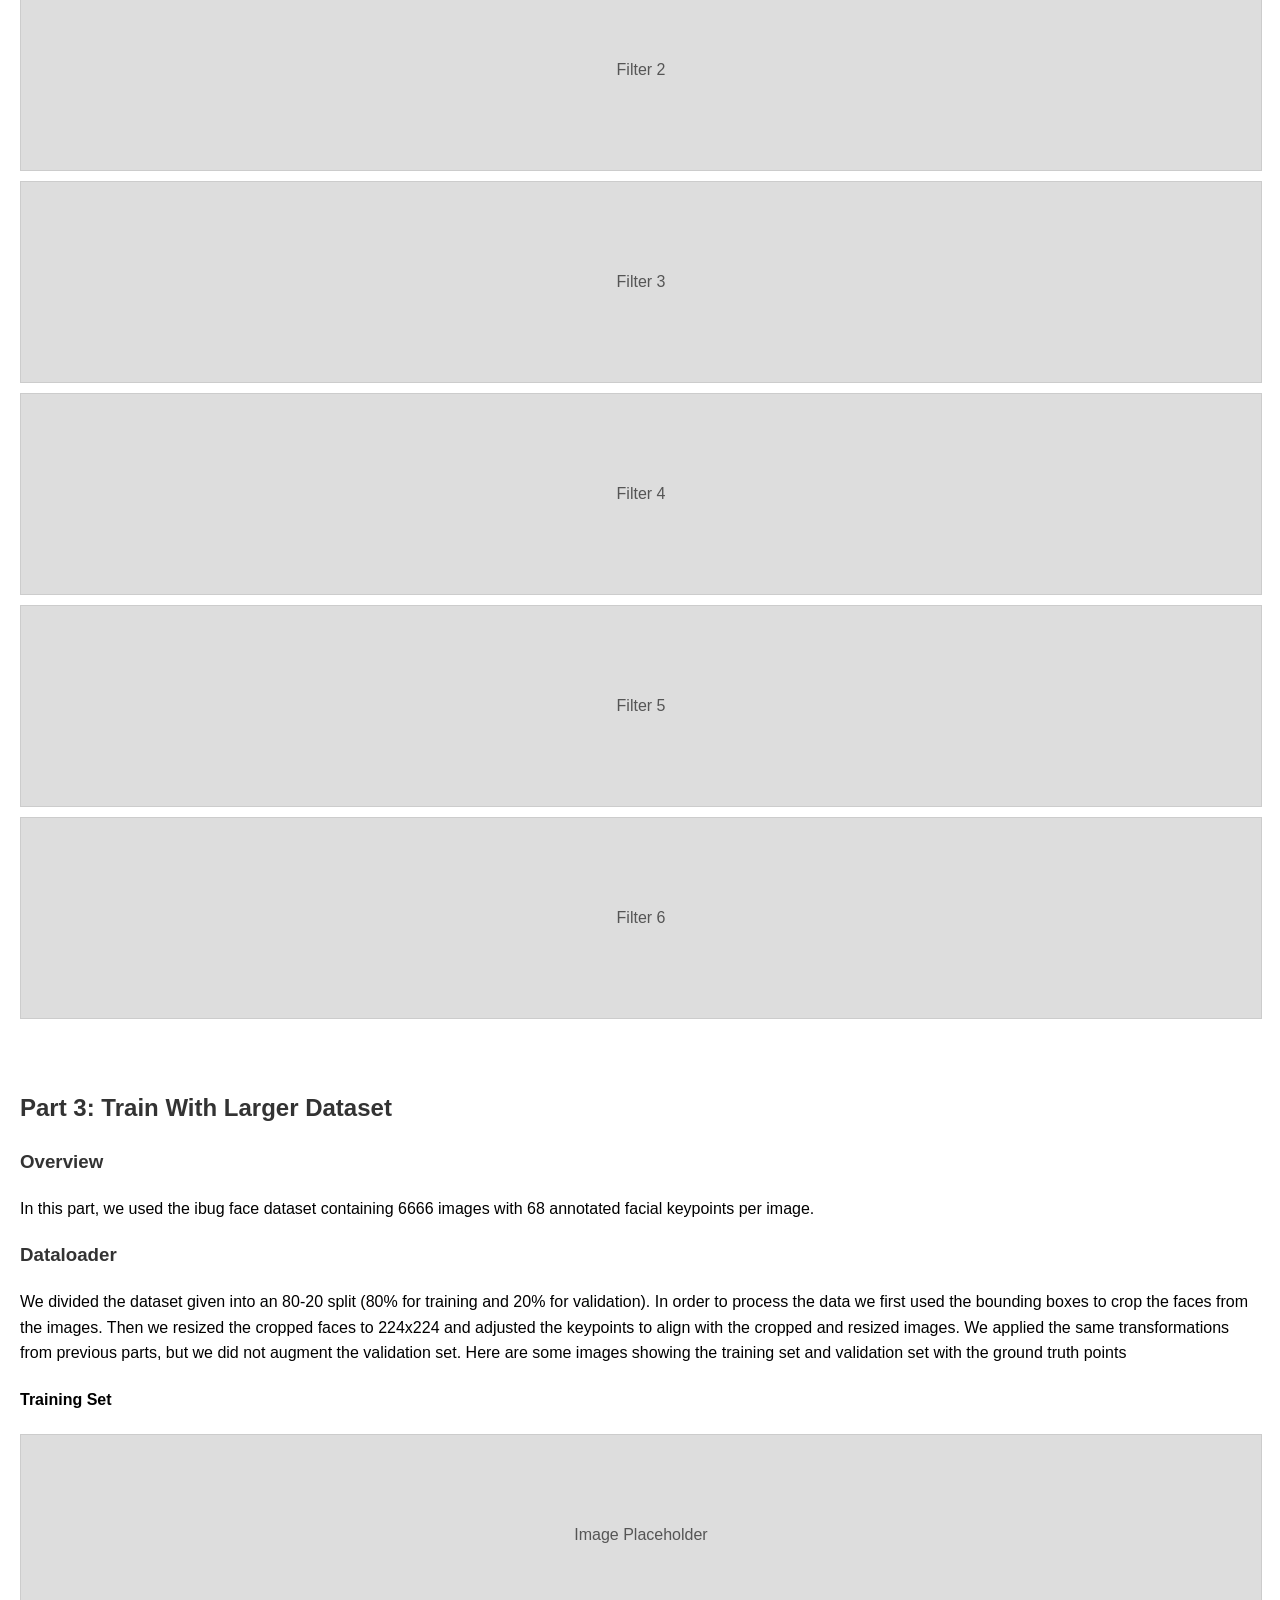
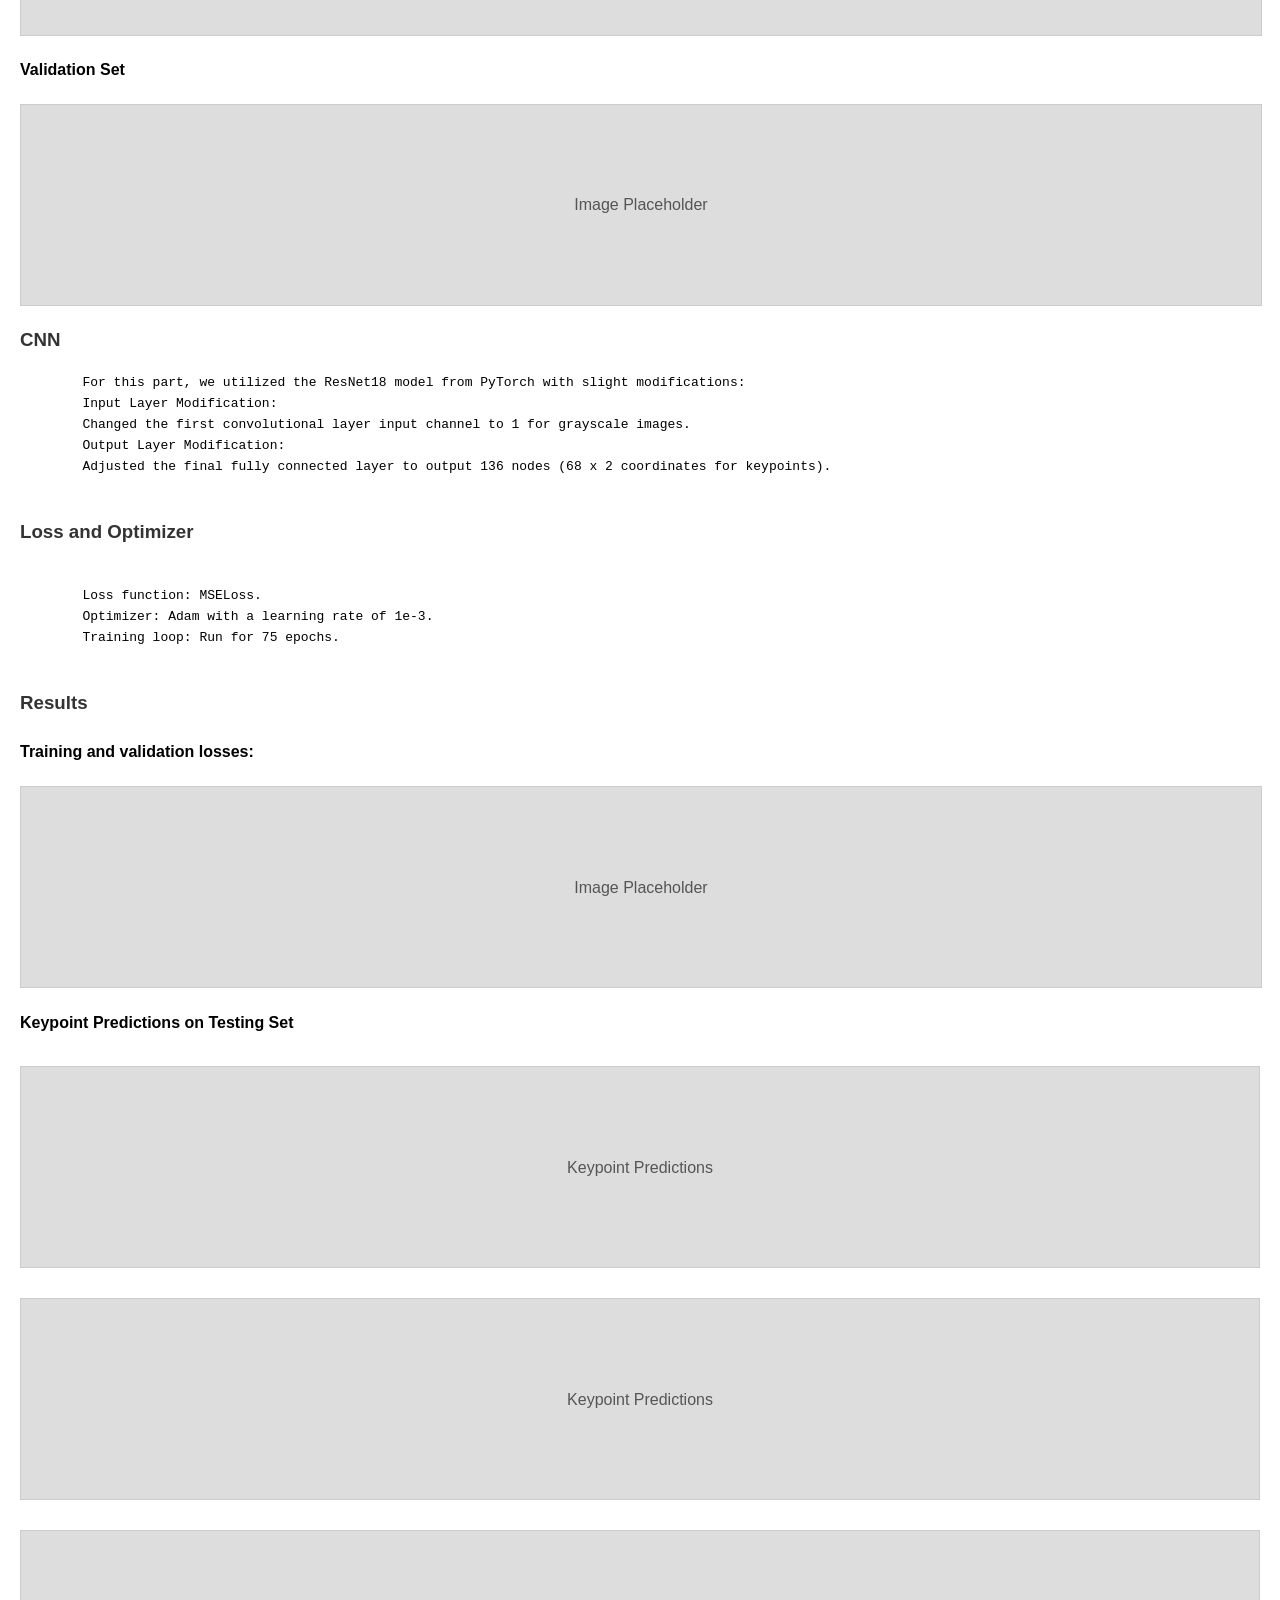
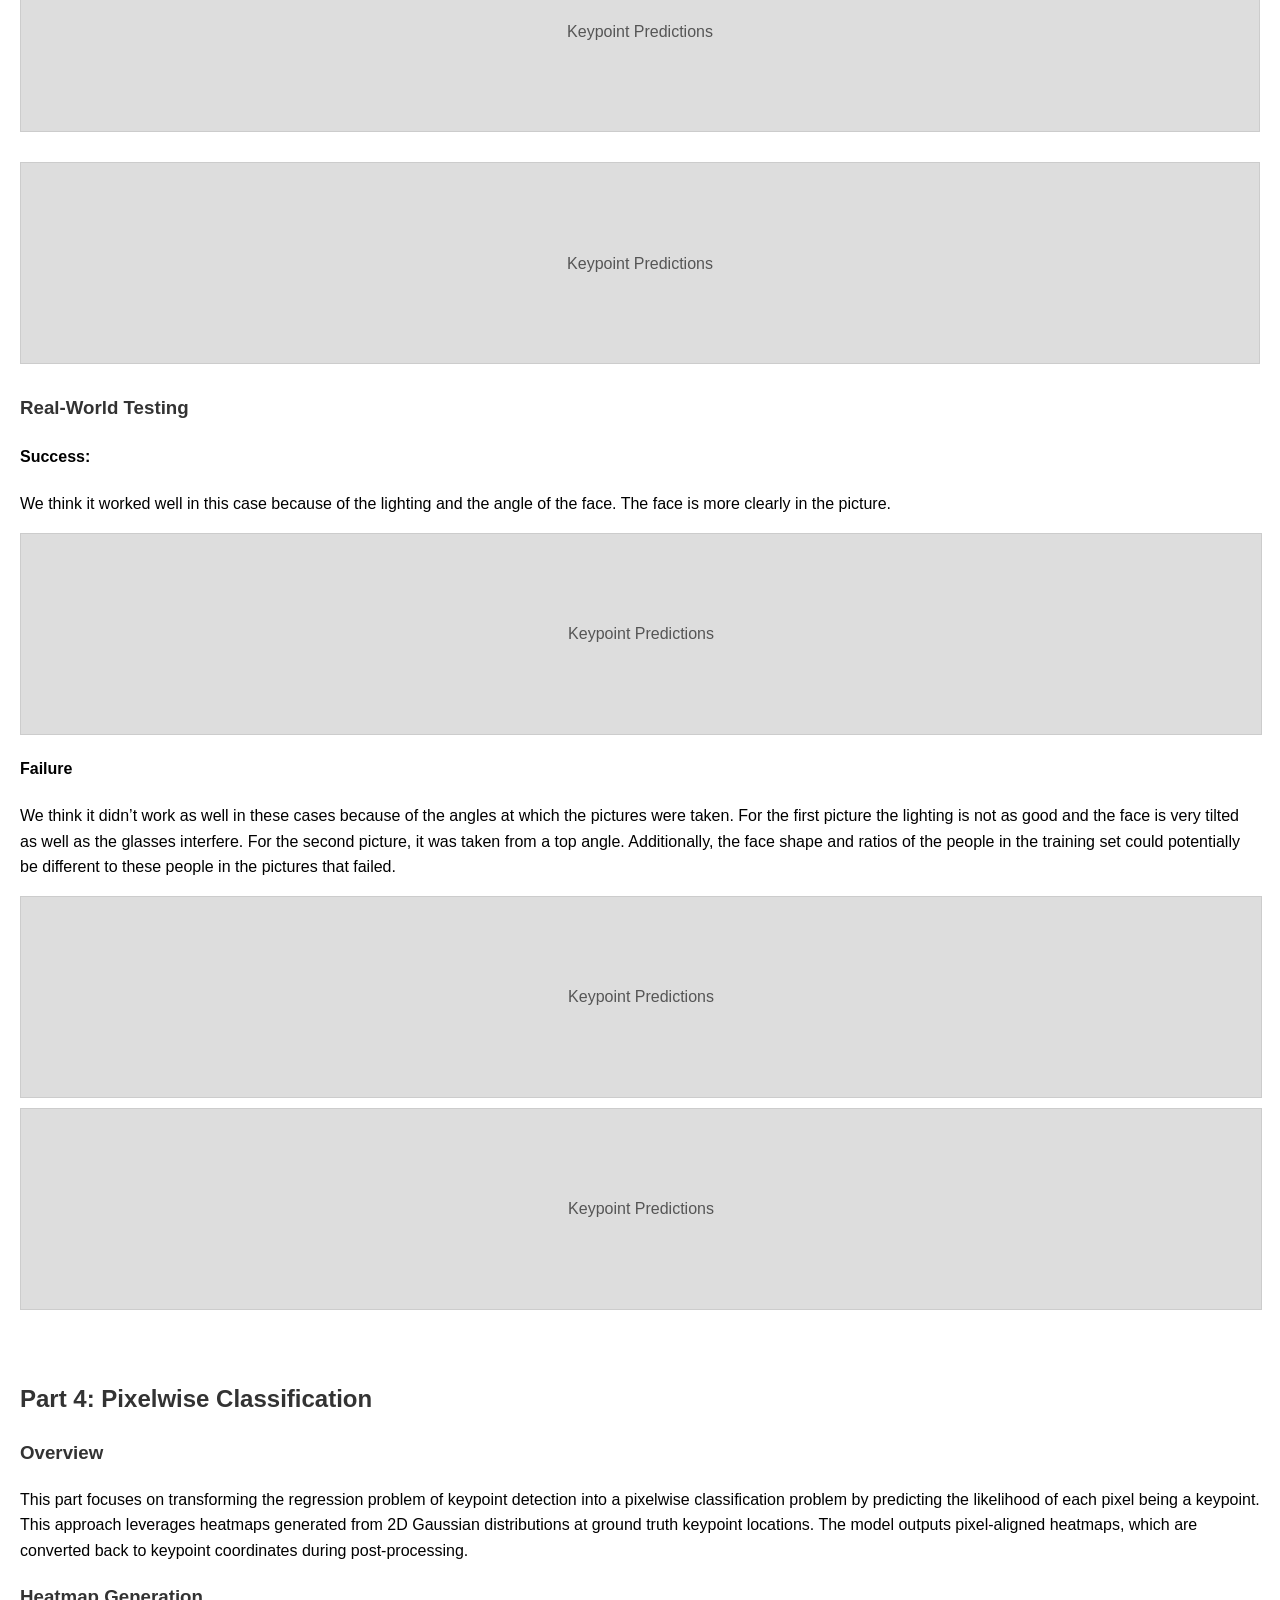
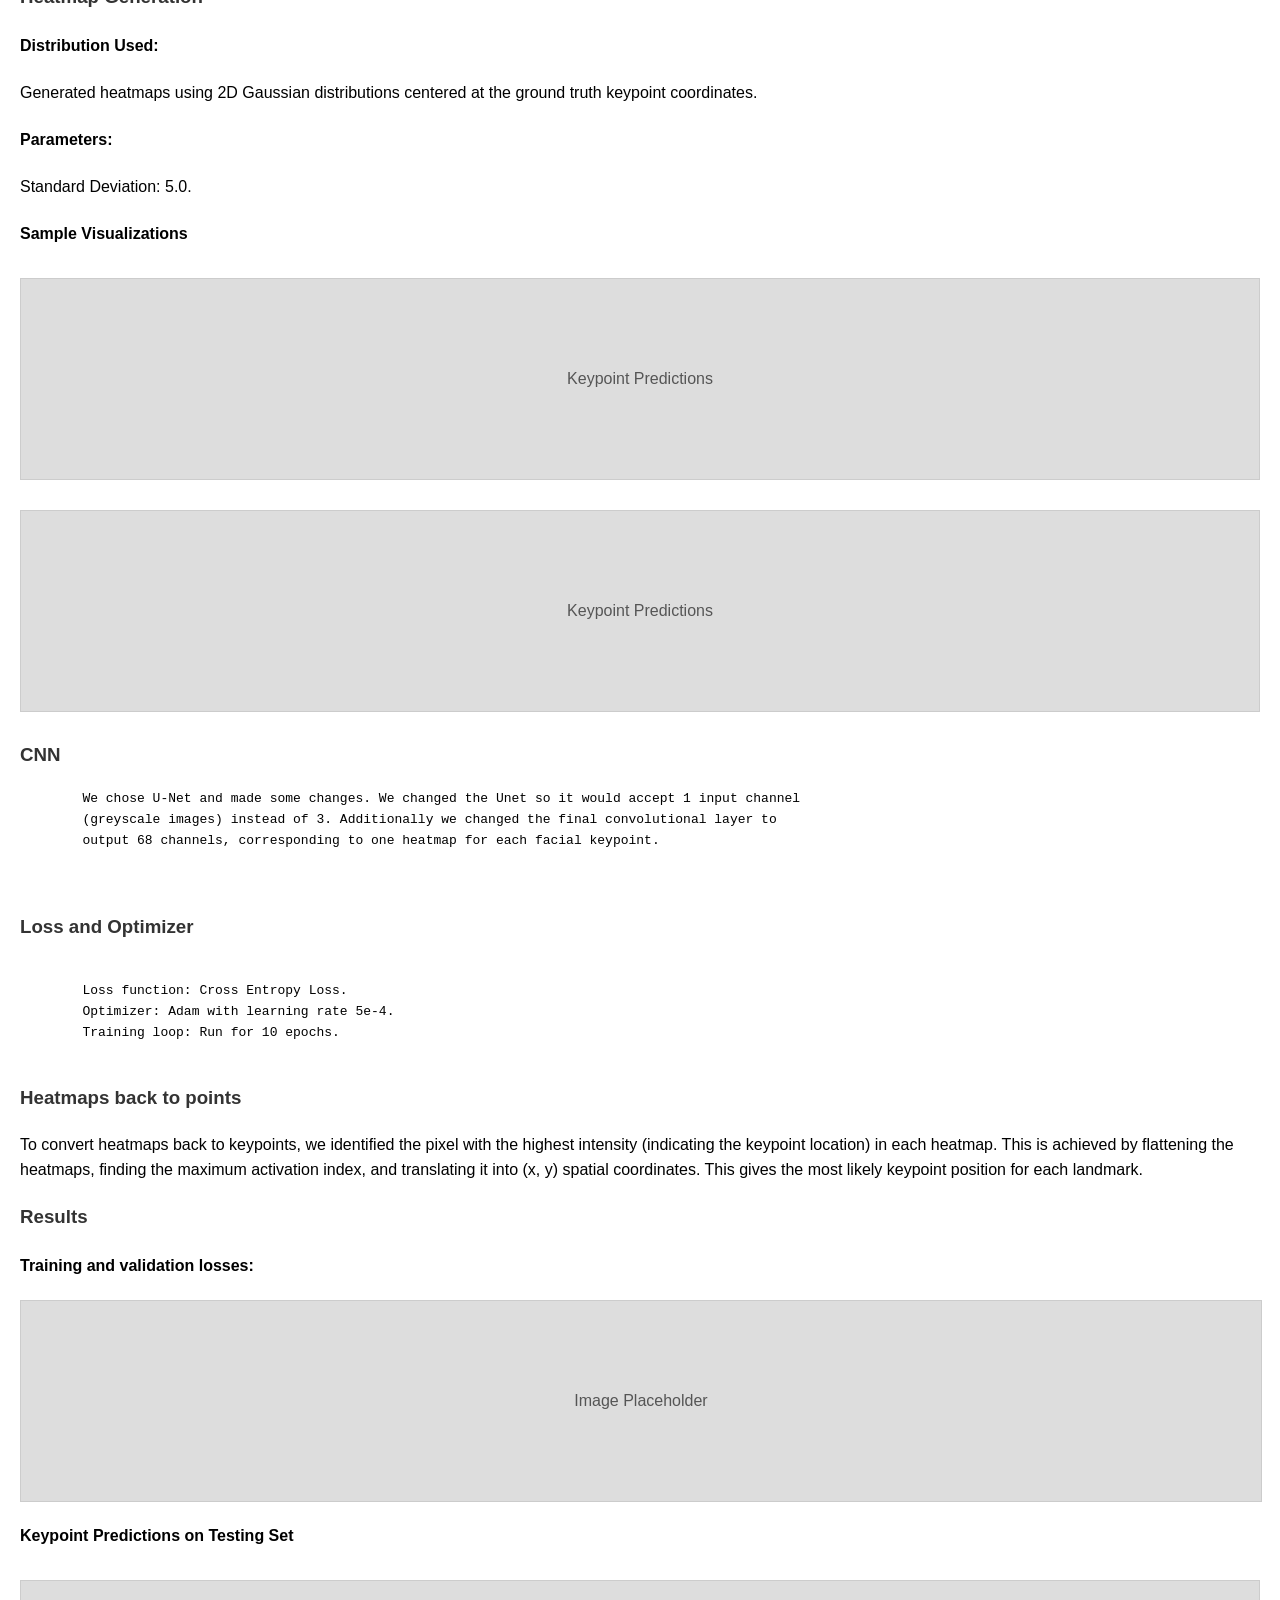
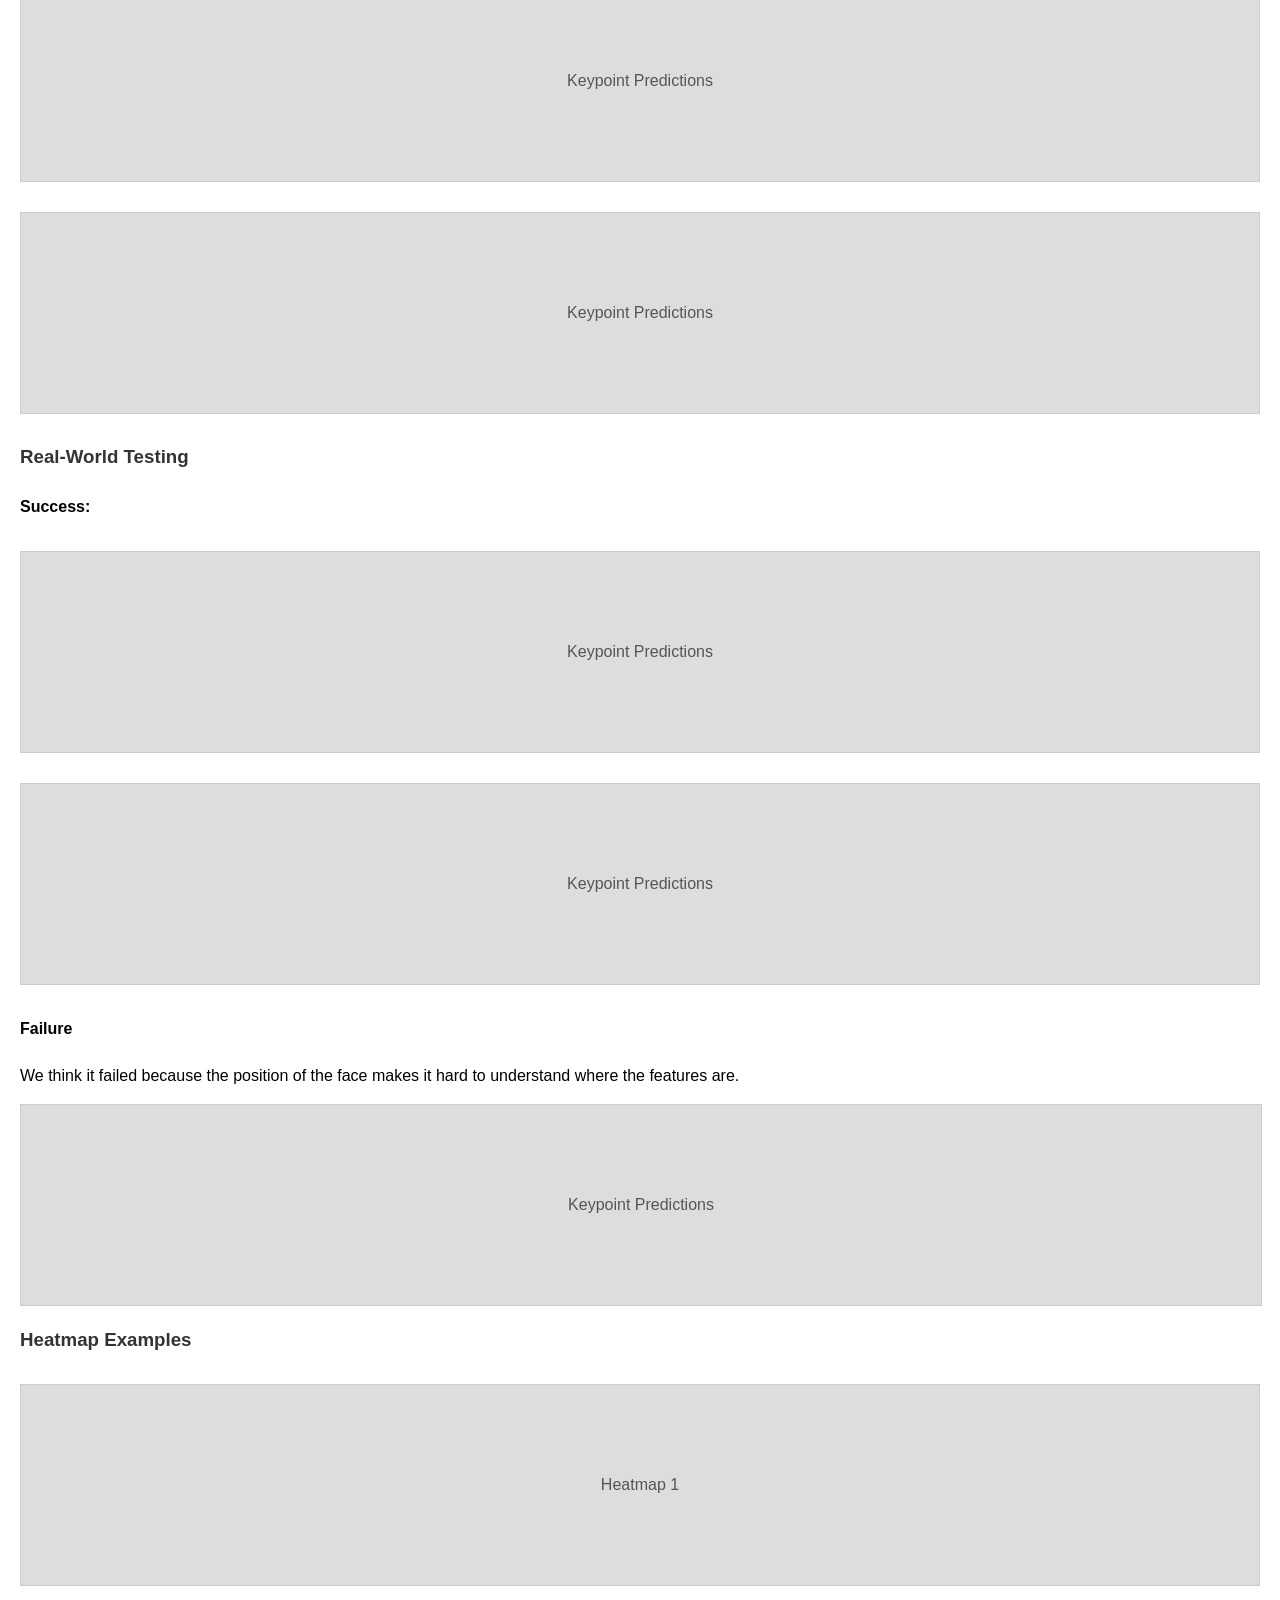
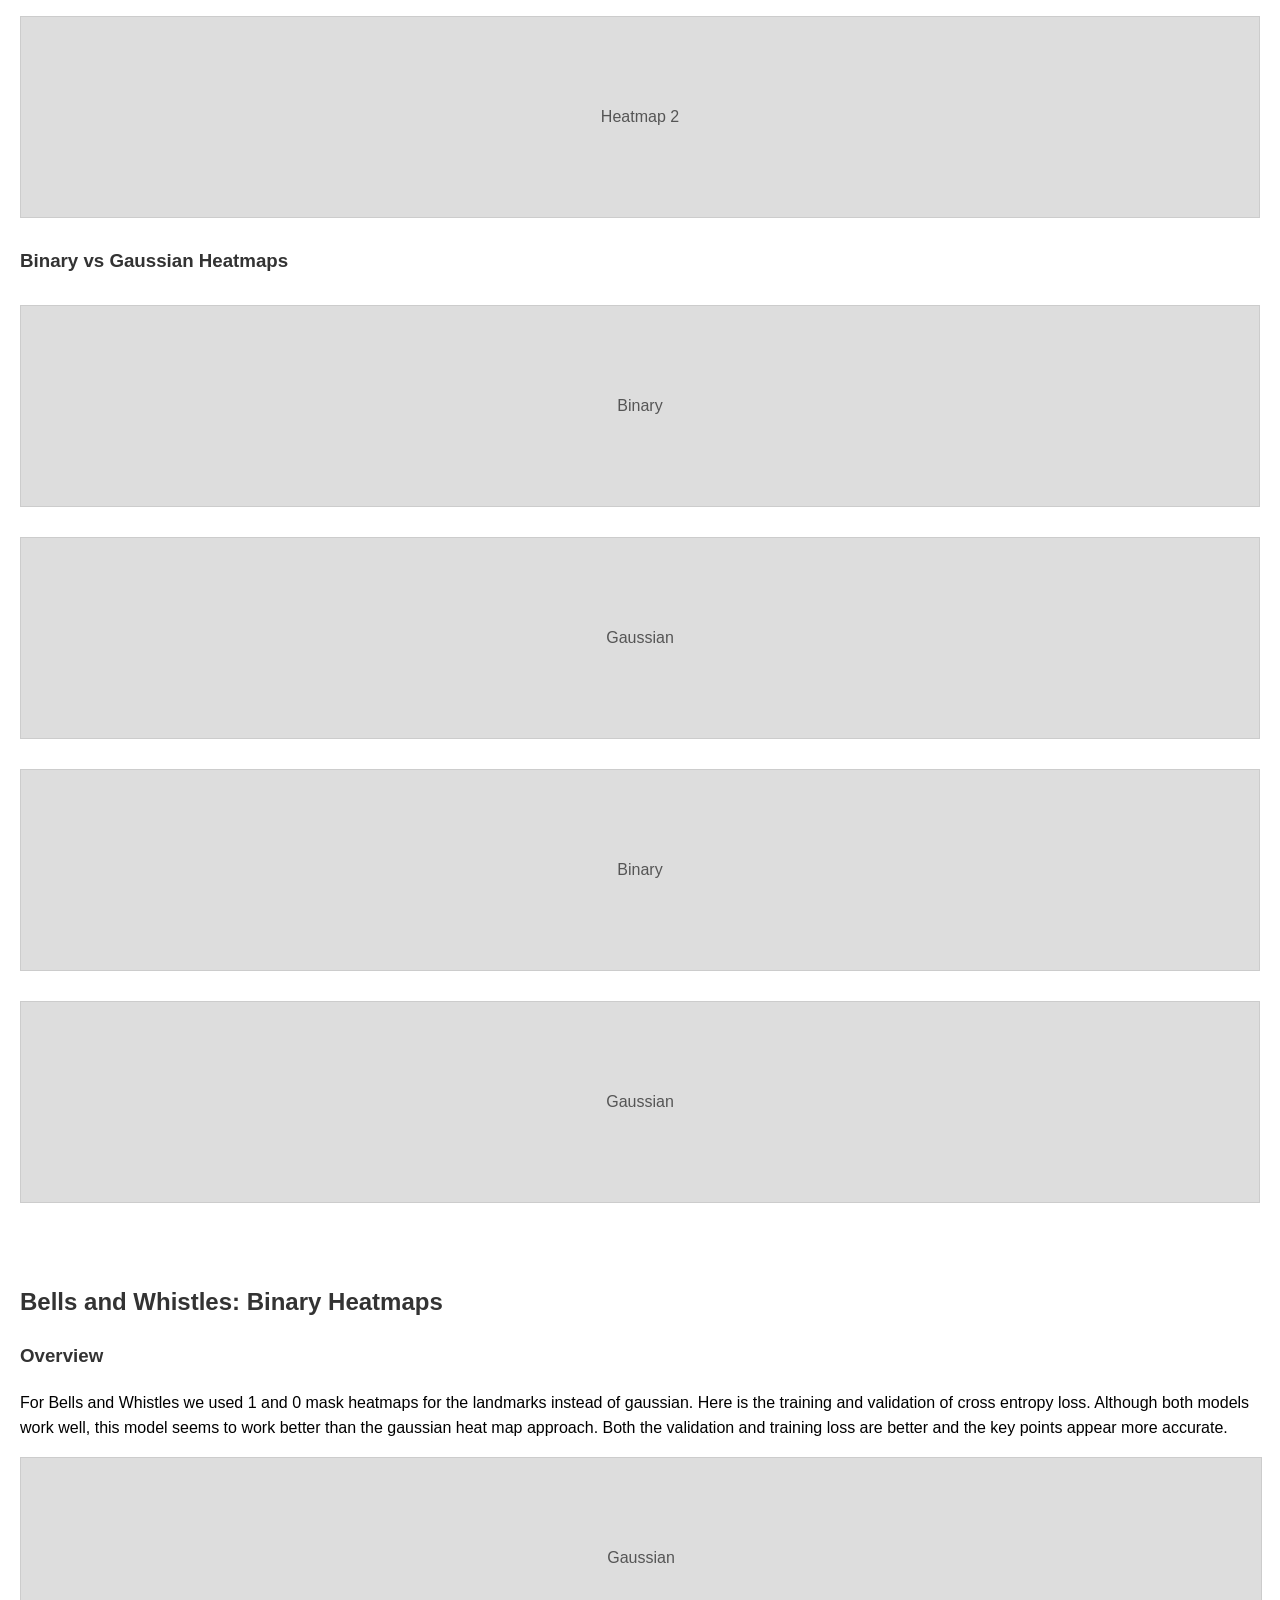
==== commit 29ca3500: "one im" ====
--- a/facialnn.html
+++ b/facialnn.html
@@ -75,7 +75,7 @@
         values to -0.5 to 0.5 and convert data to tensors.
         Here we can see a few sample images of the training set with their ground truth keypoint.
     </p>
-    <div class="image-placeholder">Image Placeholder</div>
+    <div class="finalproj/facialnn/im1.png">Image Placeholder</div>
 
     <h3>CNN</h3>
     <p>After experimenting, we ended up implementing this one:</p>
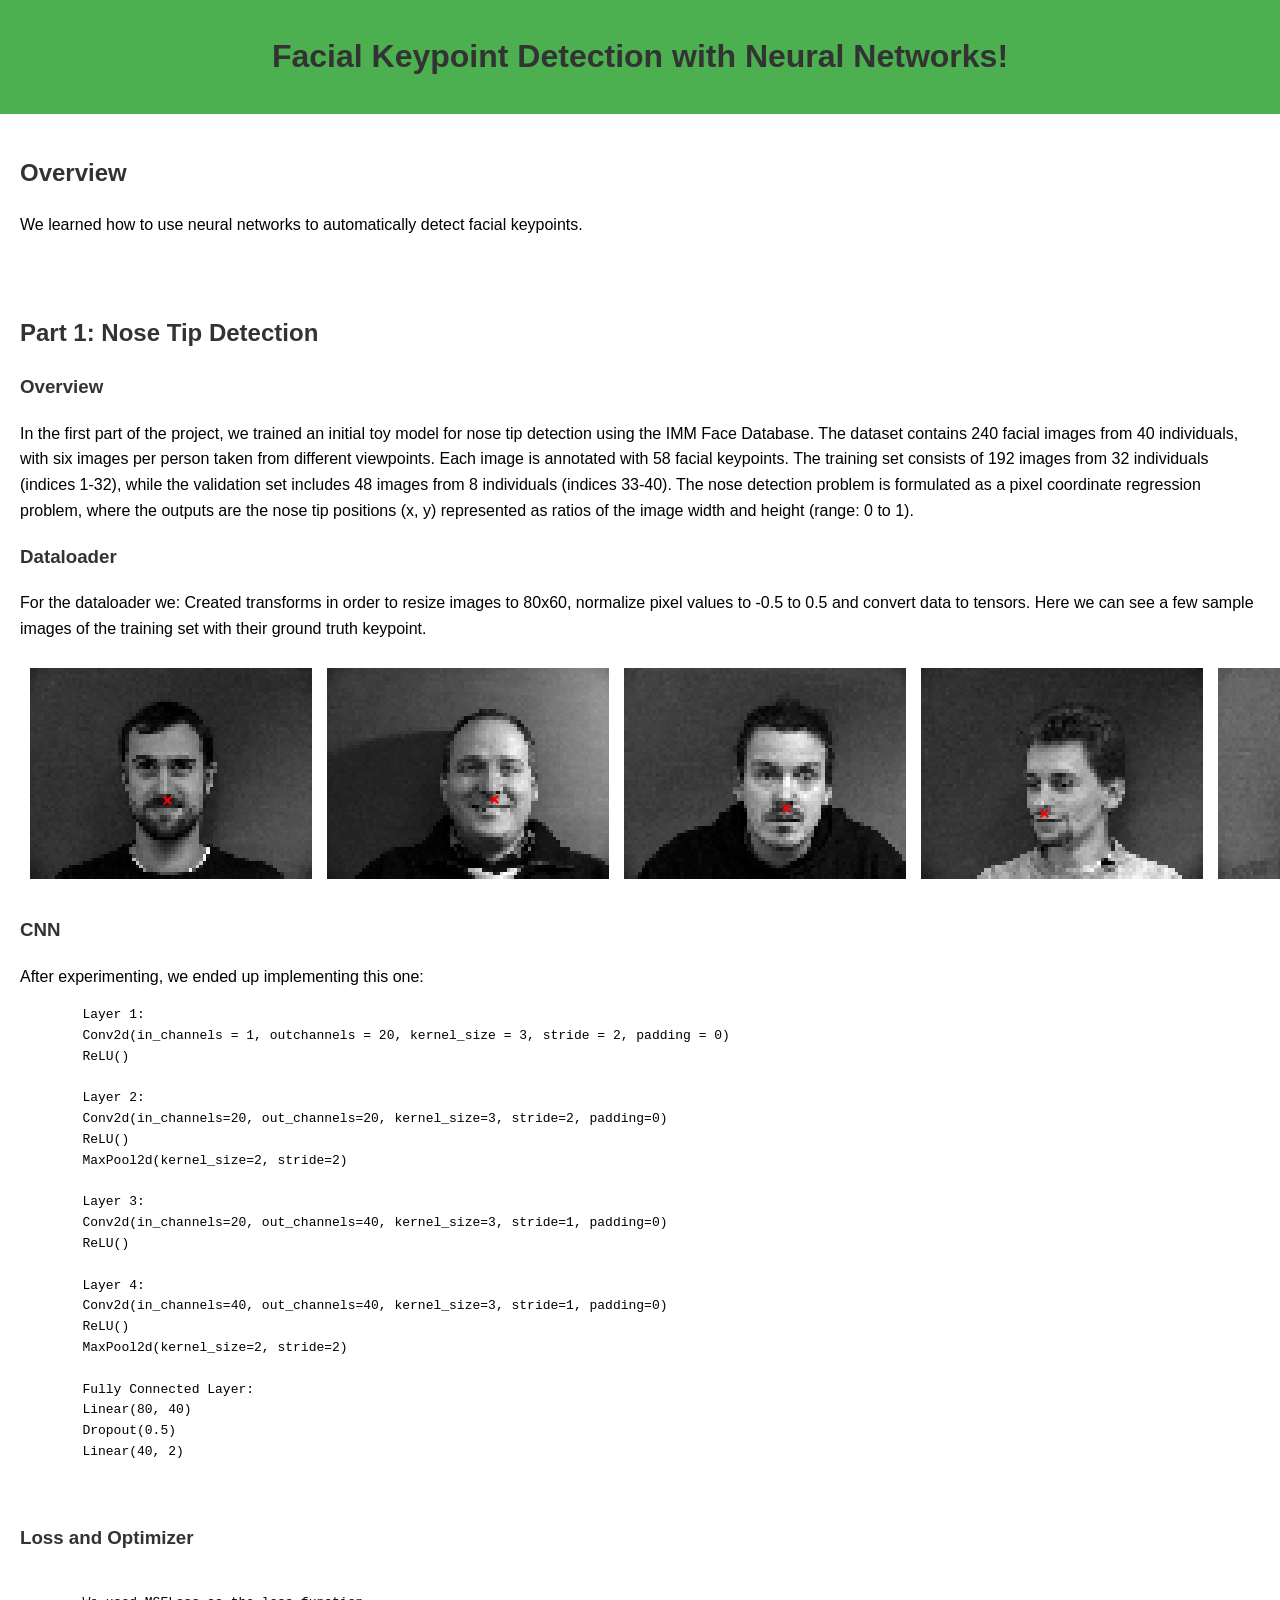
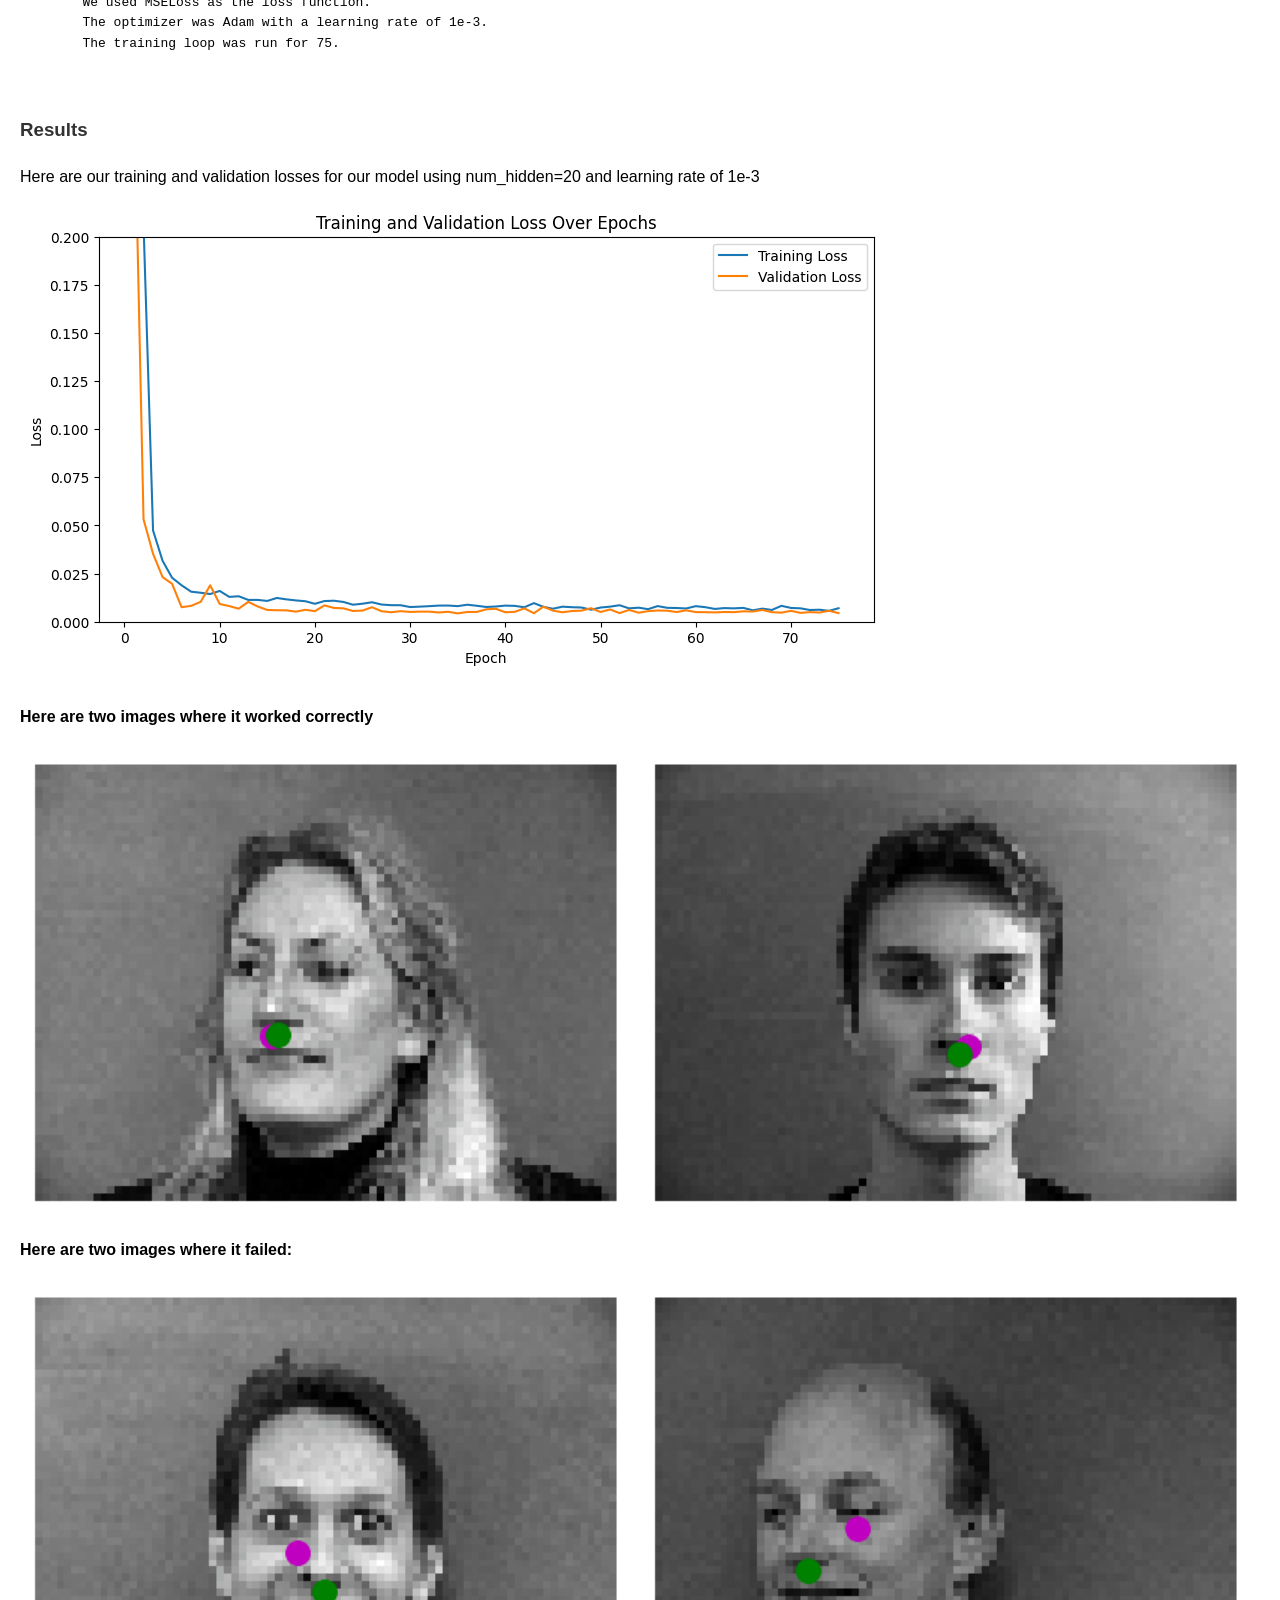
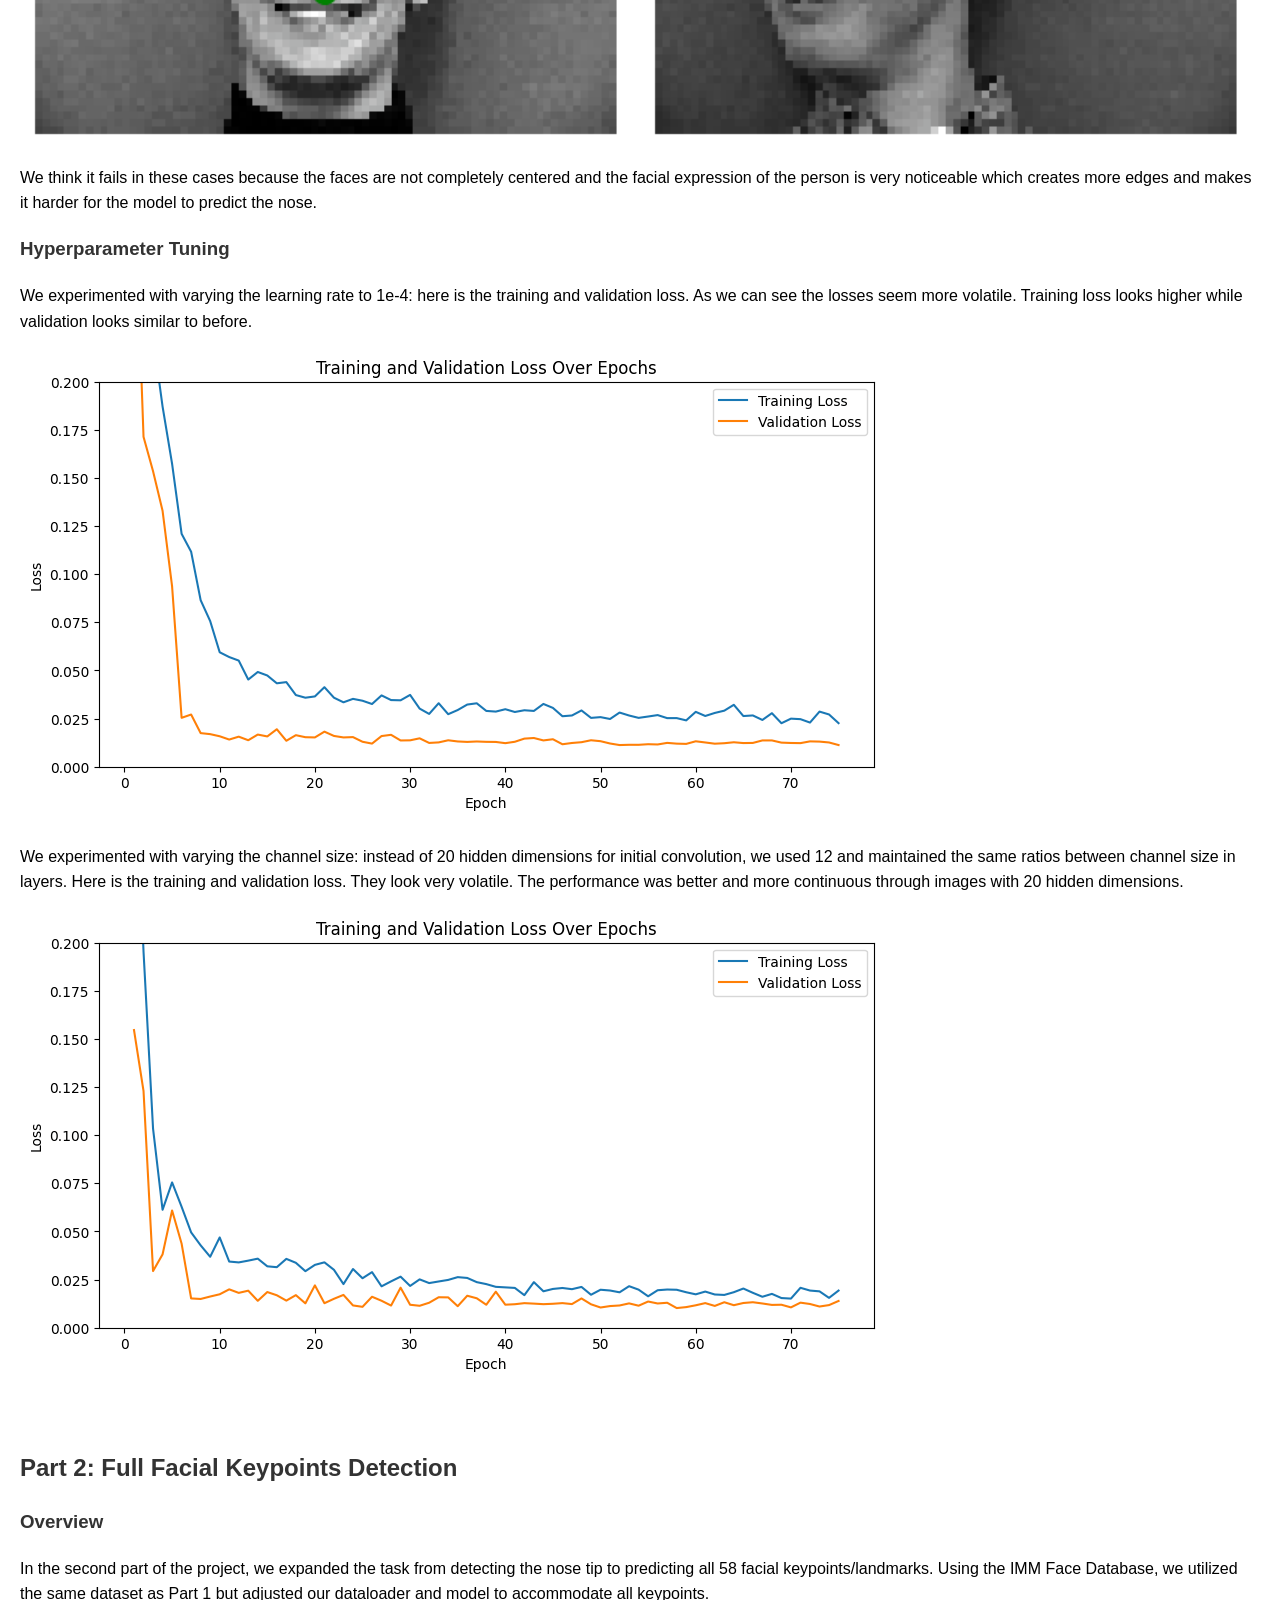
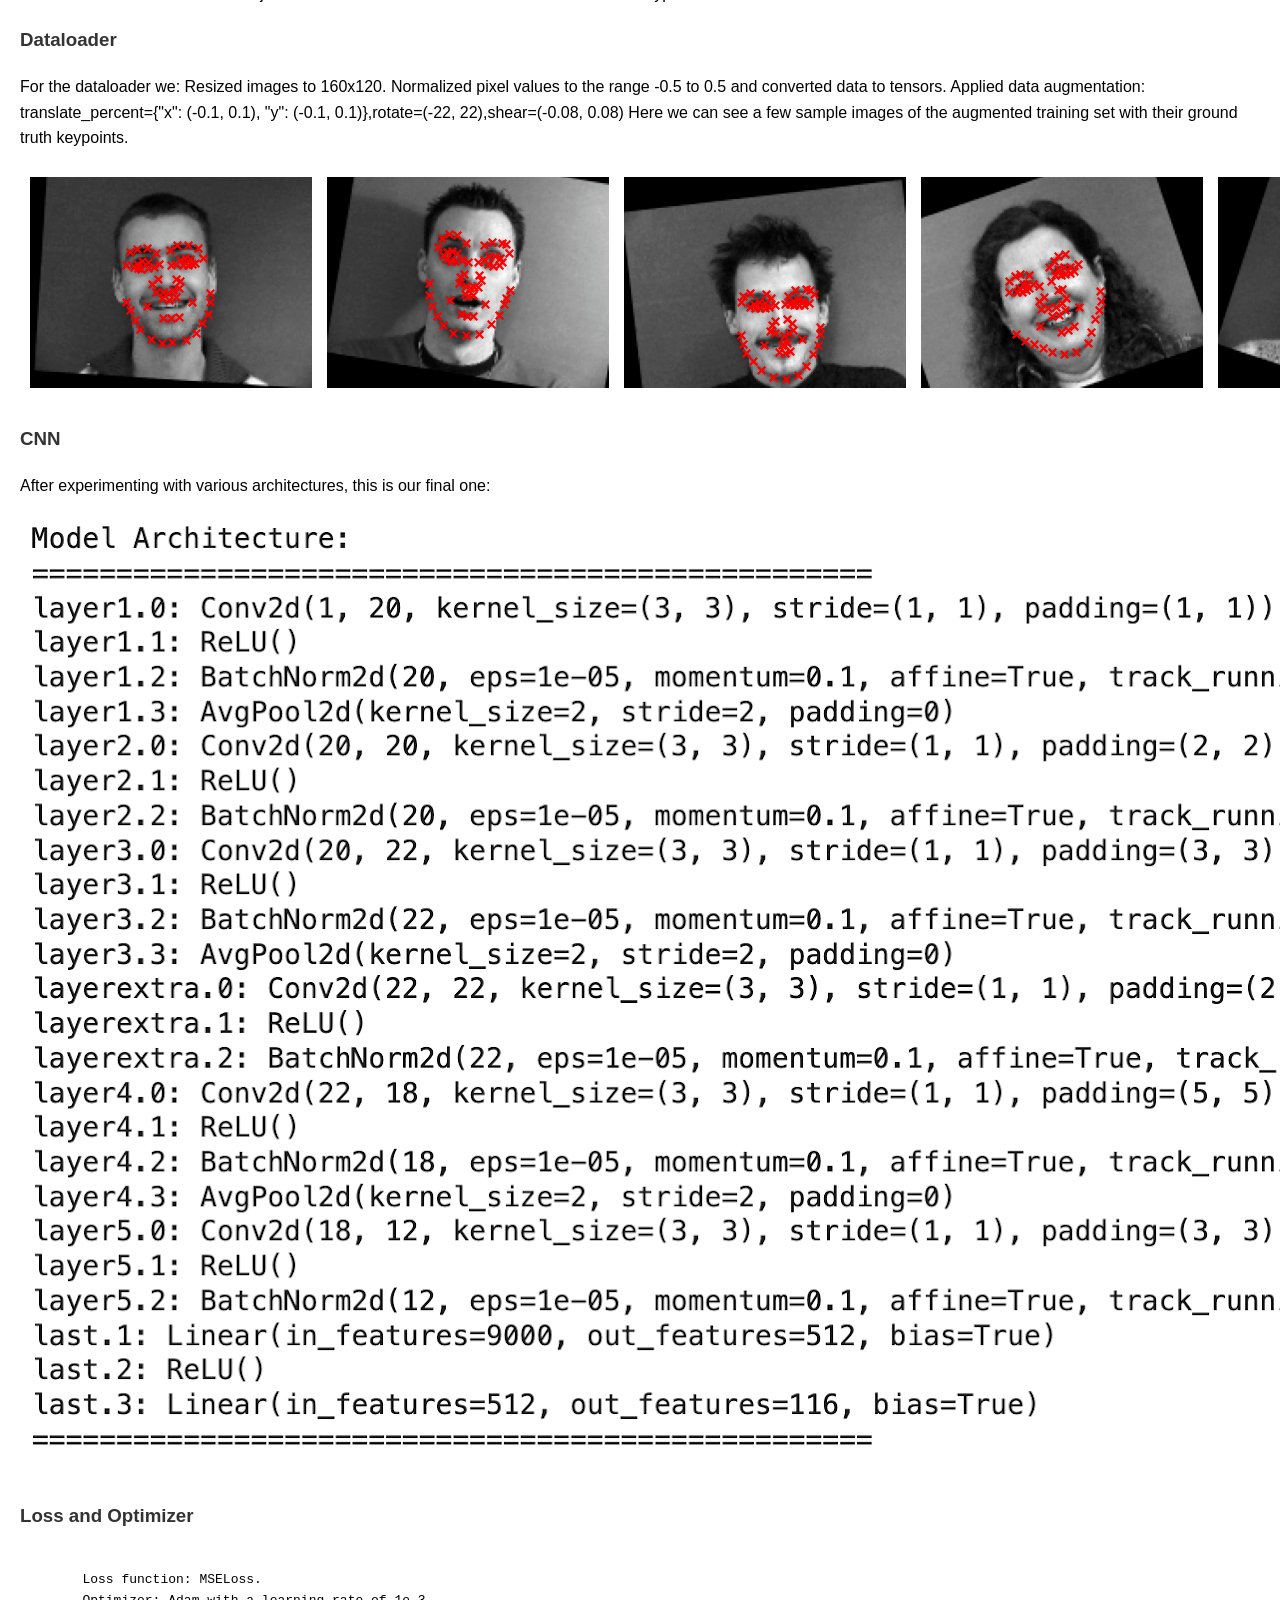
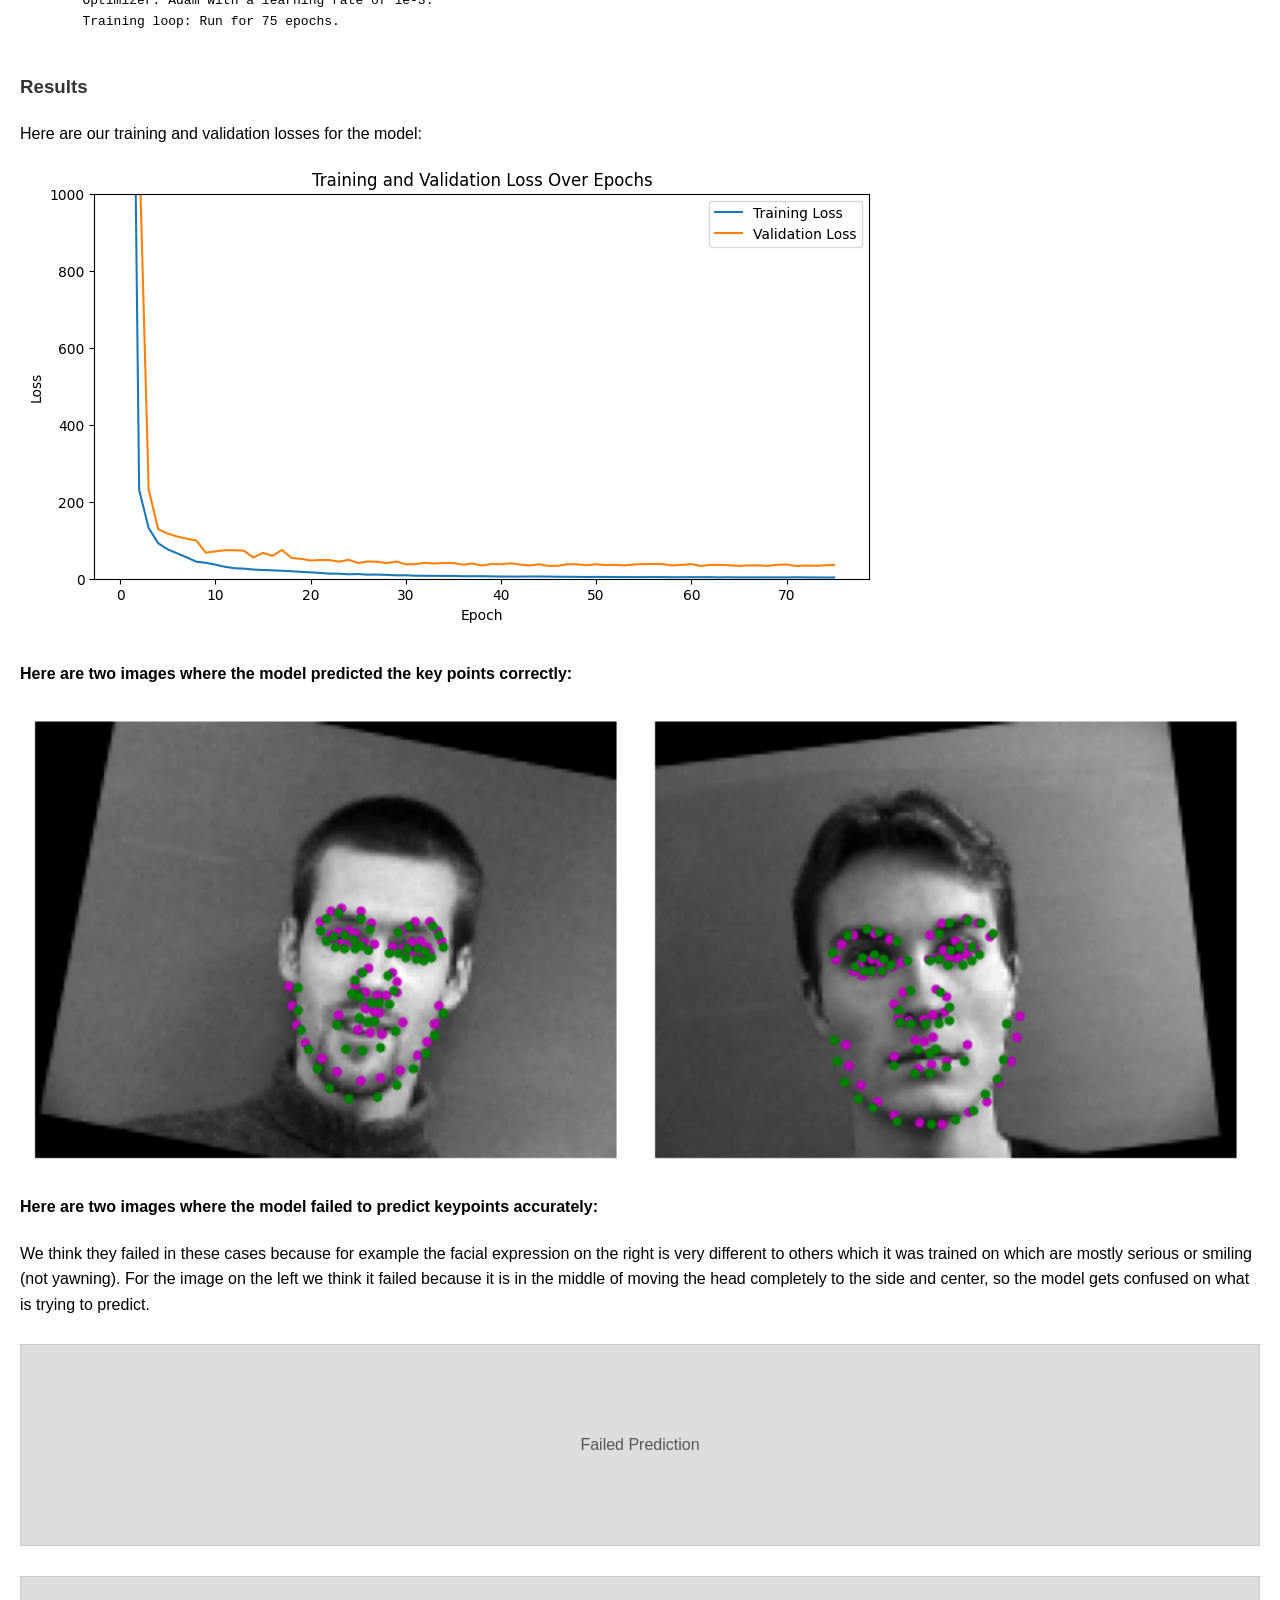
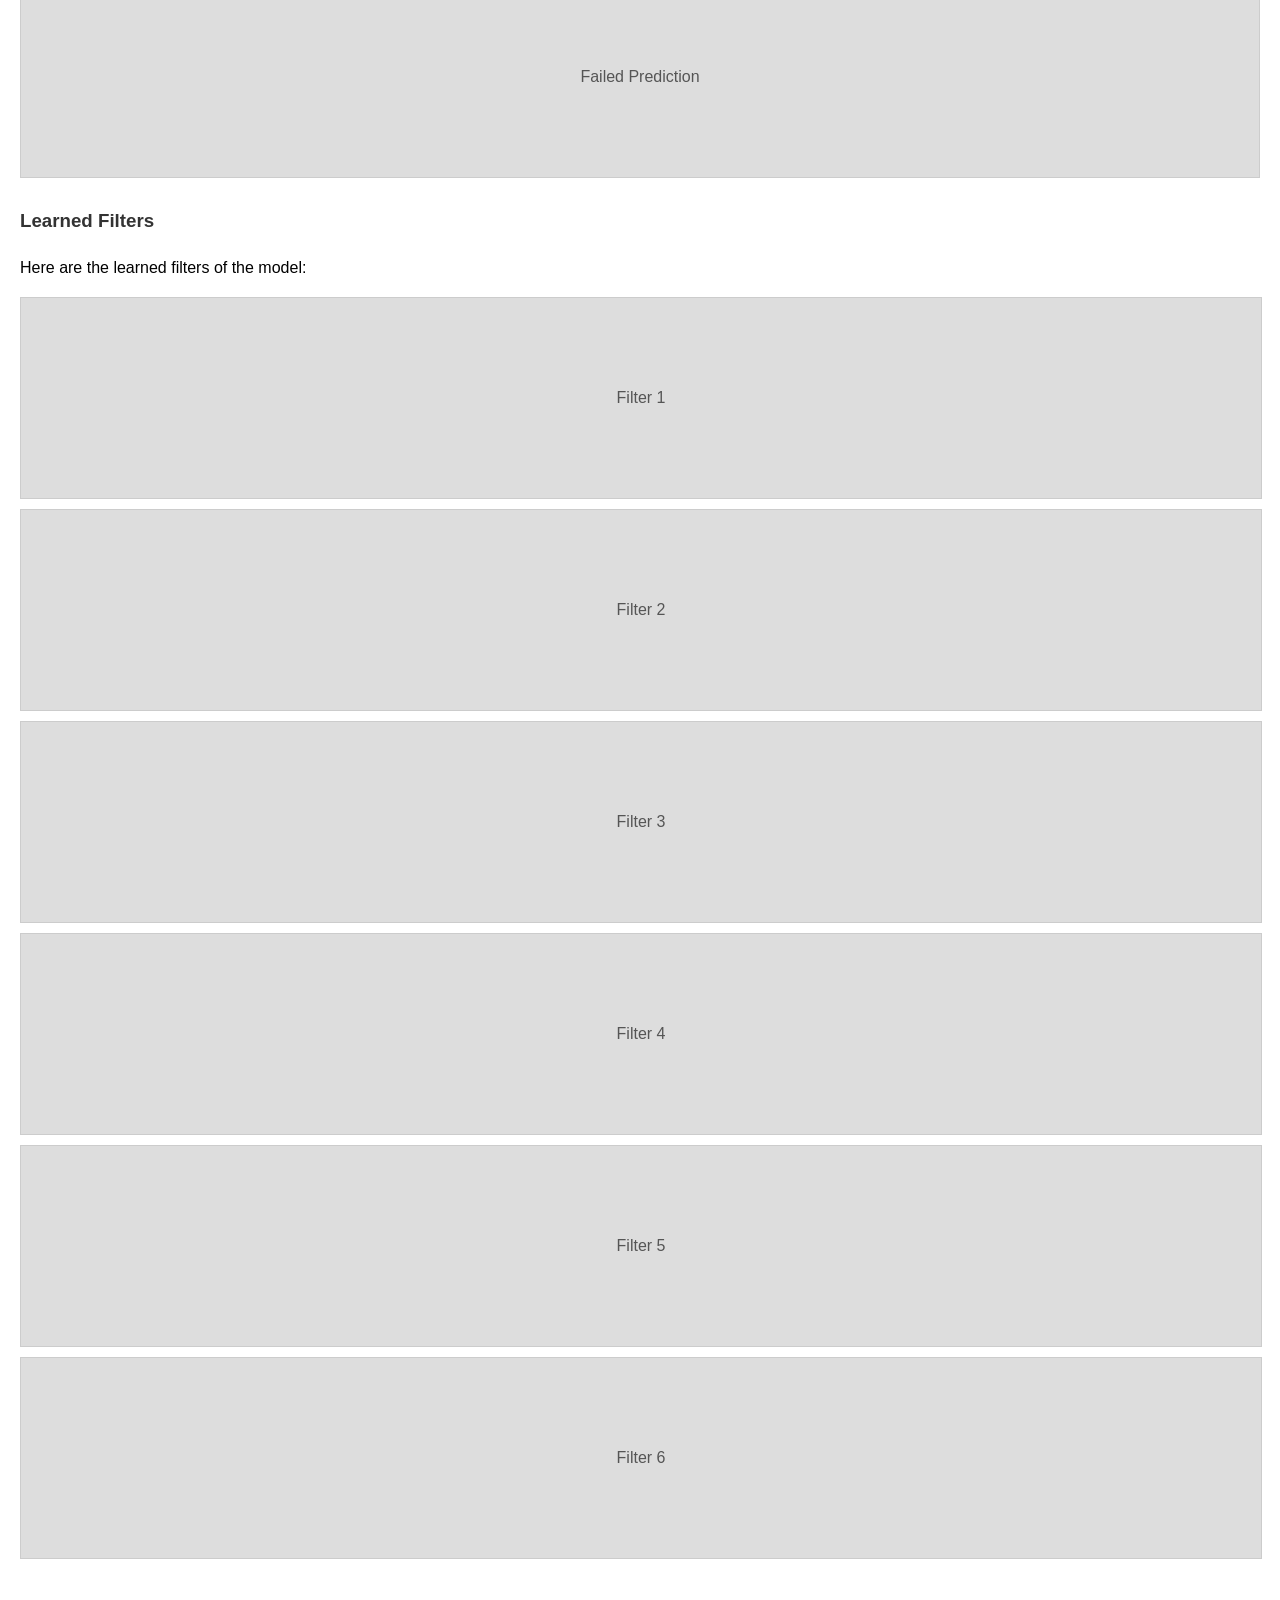
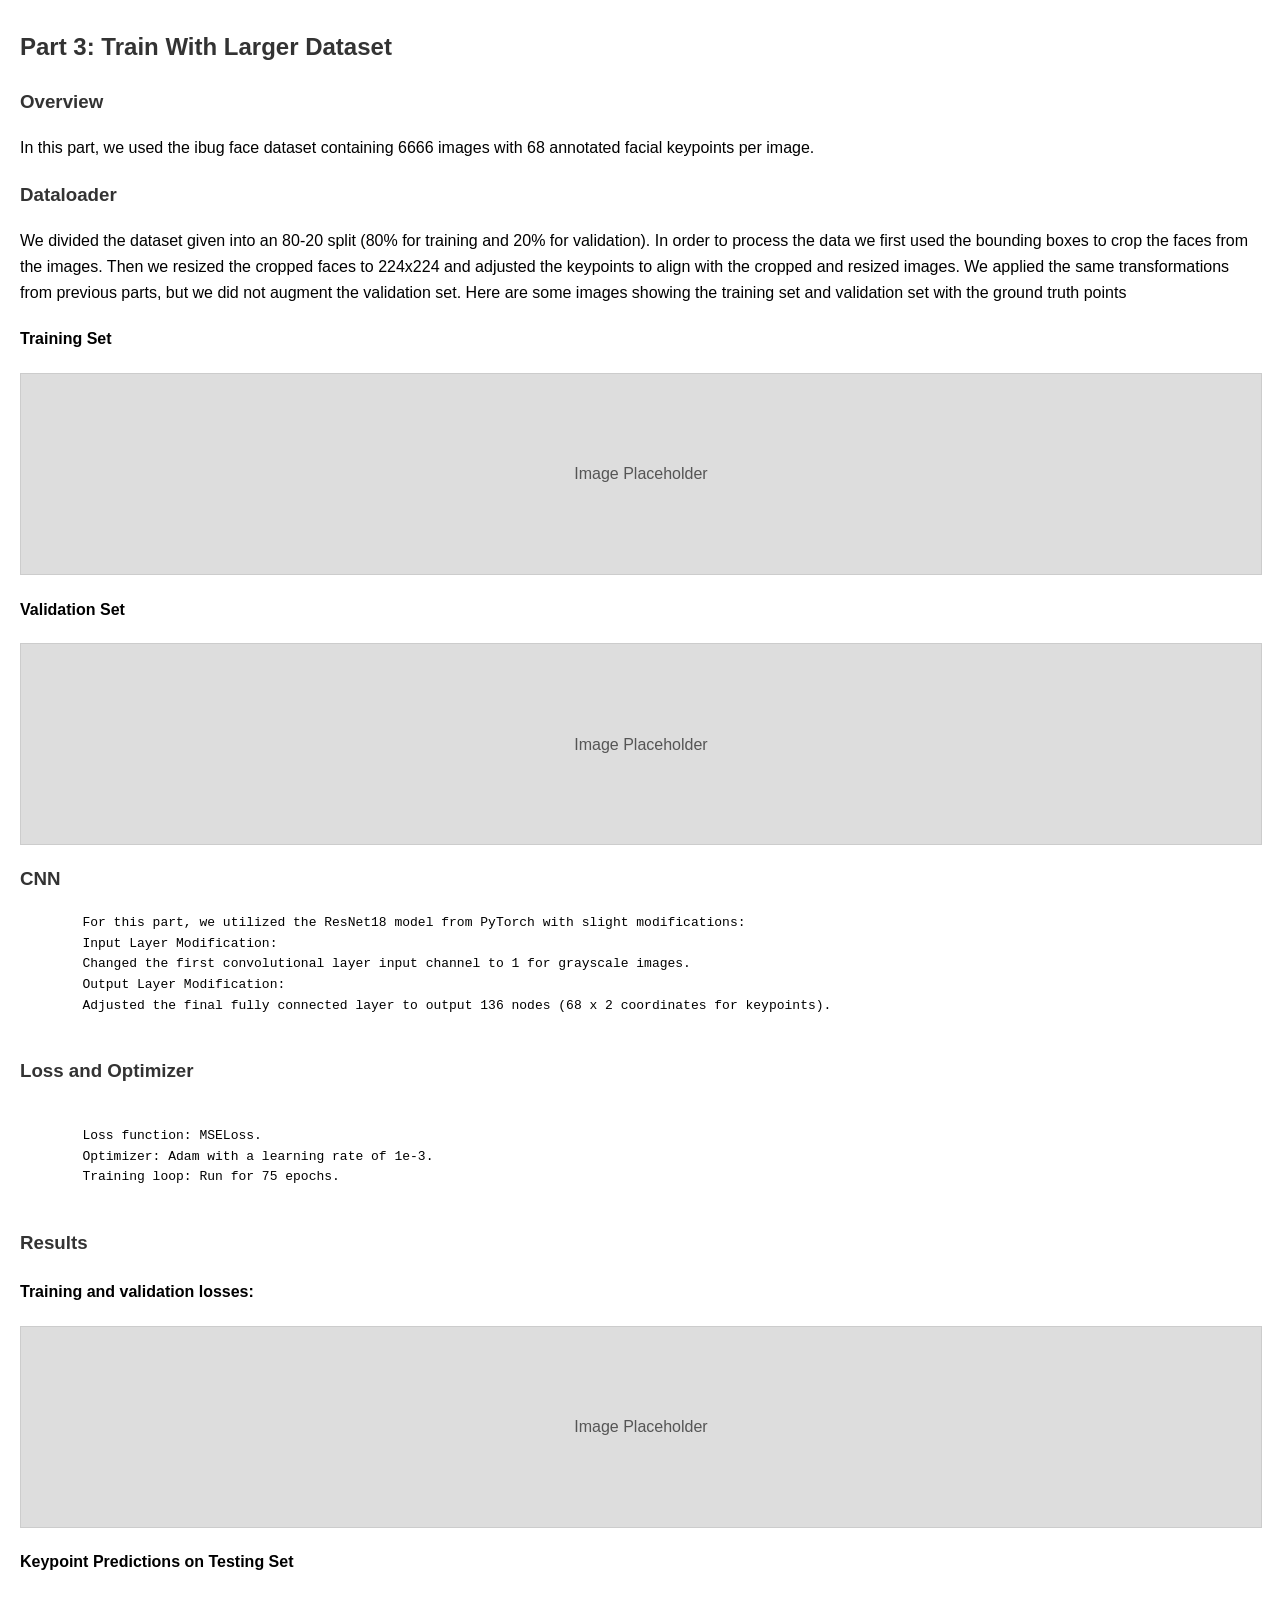
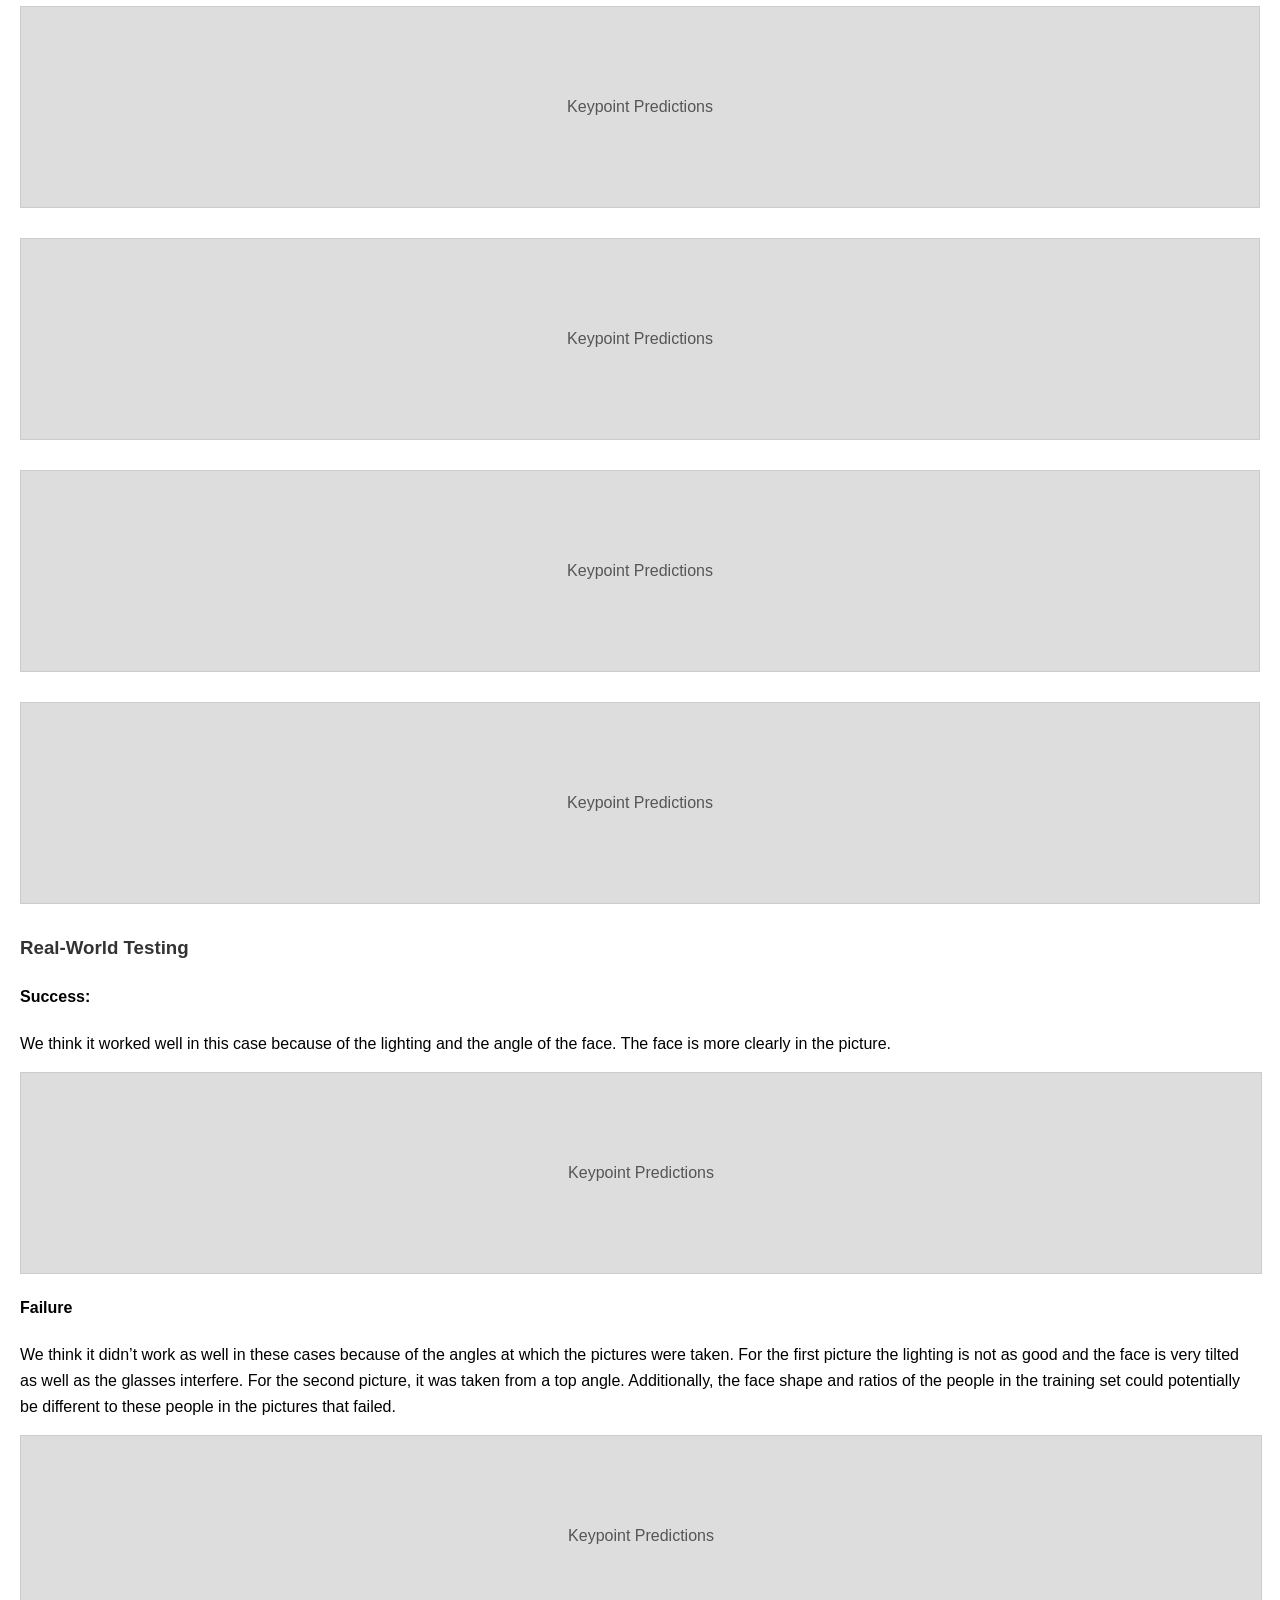
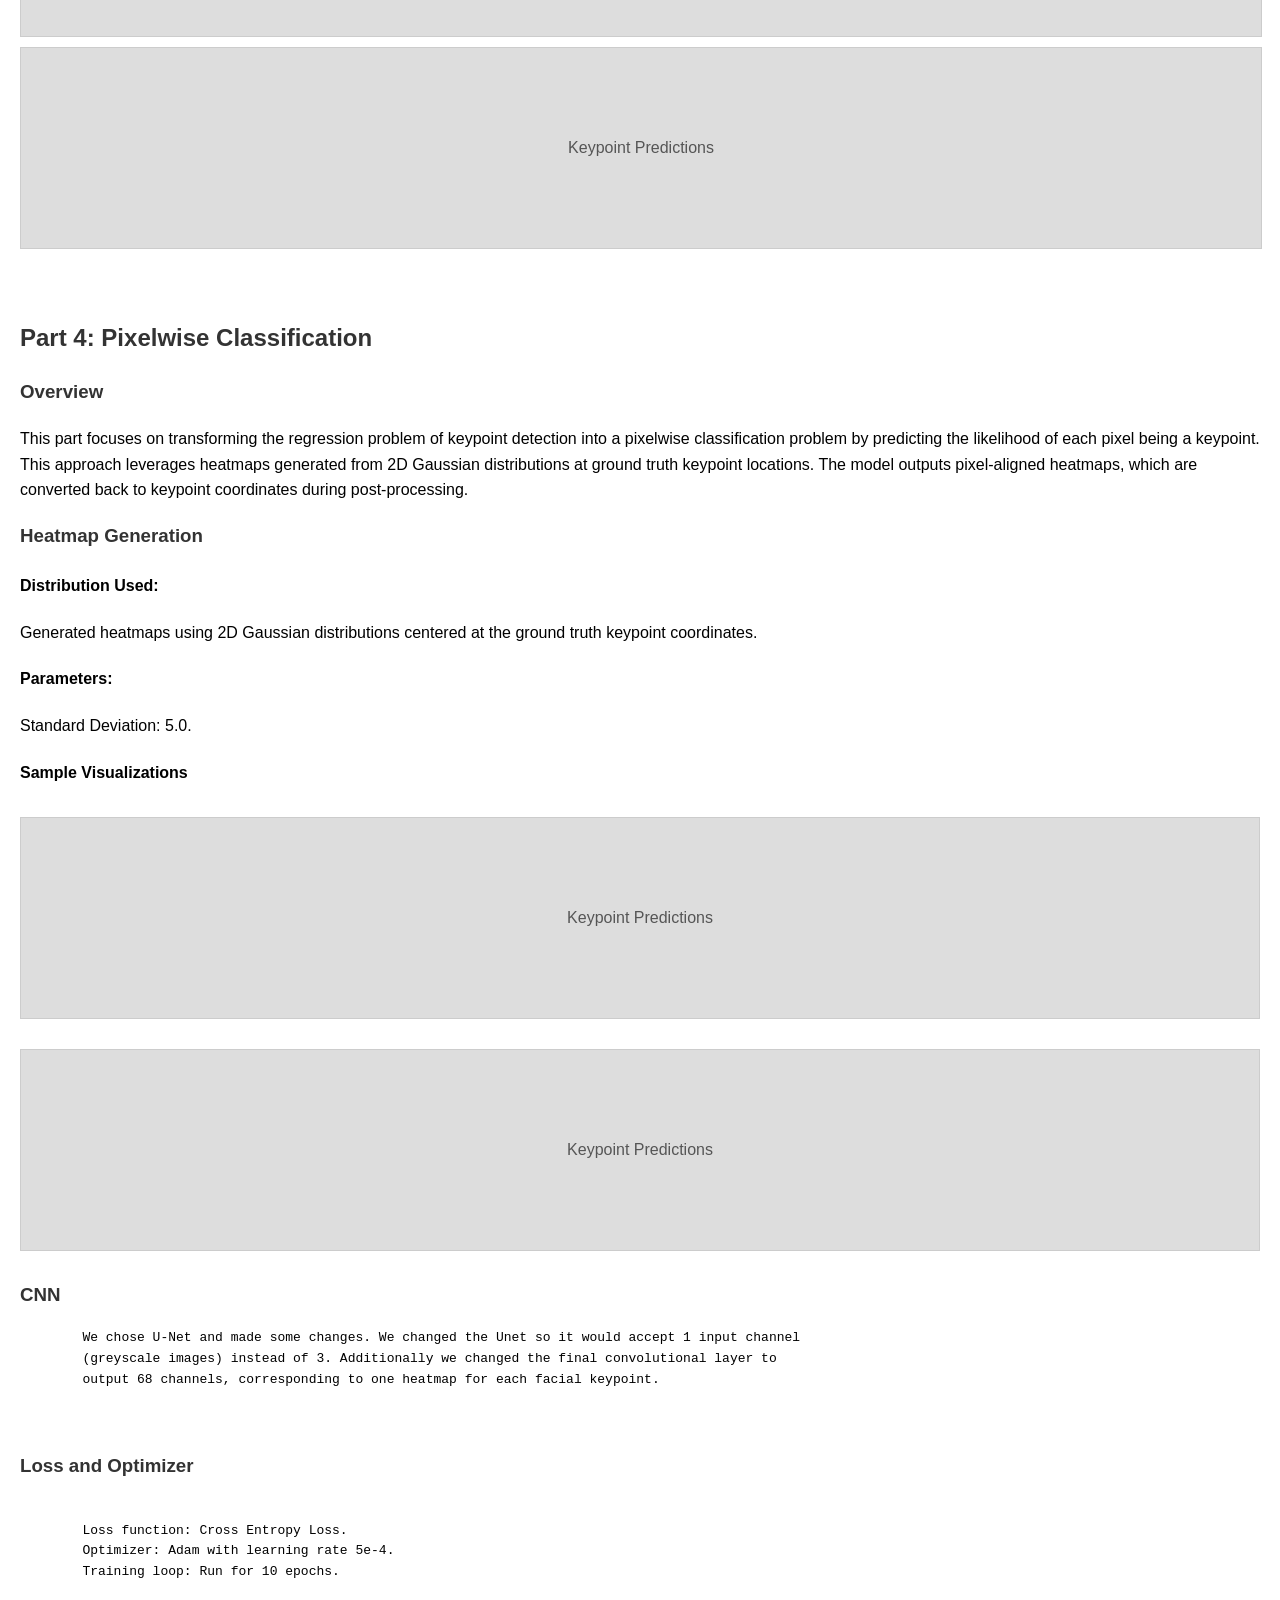
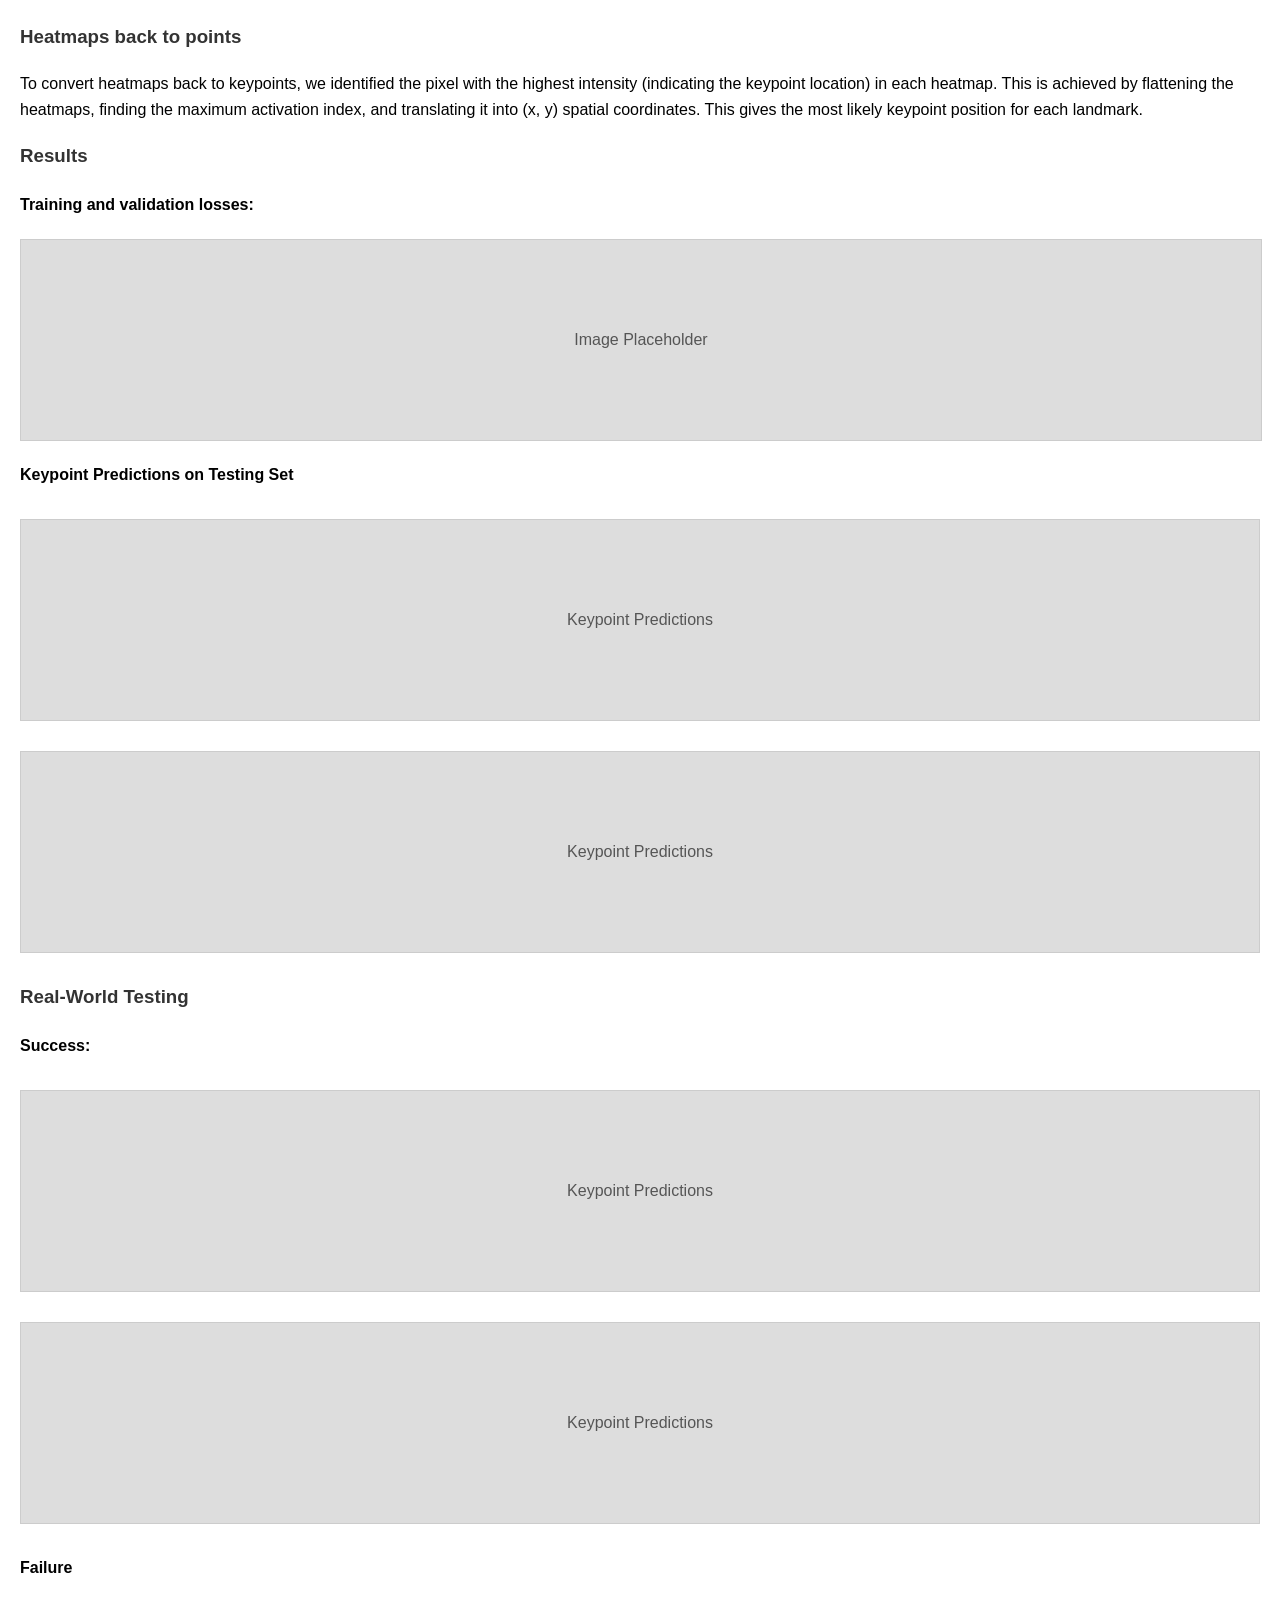
==== commit c2e42d9d: "ims" ====
--- a/facialnn.html
+++ b/facialnn.html
@@ -75,7 +75,7 @@
         values to -0.5 to 0.5 and convert data to tensors.
         Here we can see a few sample images of the training set with their ground truth keypoint.
     </p>
-    <div class="finalproj/facialnn/im1.png">Image Placeholder</div>
+    <img src="finalproj/facialnn/im1.png" alt="Im1">
 
     <h3>CNN</h3>
     <p>After experimenting, we ended up implementing this one:</p>
@@ -115,18 +115,18 @@
 
     <h3>Results</h3>
     <p>Here are our training and validation losses for our model using num_hidden=20 and learning rate of 1e-3</p>
-    <div class="image-placeholder">Image Placeholder</div>
+    <img src="finalproj/facialnn/im2.png" alt="Im2">
 
     <h4>Here are two images where it worked correctly</h4>
     <div class="mosaic">
-        <div class="image-placeholder">Correct Prediction</div>
-        <div class="image-placeholder">Correct Prediction</div>
+        <img src="finalproj/facialnn/im3.png" alt="Im3">
+        <img src="finalproj/facialnn/im4.png" alt="Im4">
     </div>
 
     <h4>Here are two images where it failed:</h4>
     <div class="mosaic">
-        <div class="image-placeholder">Failed Prediction</div>
-        <div class="image-placeholder">Failed Prediction</div>
+        <img src="finalproj/facialnn/im5.png" alt="Im5">
+        <img src="finalproj/facialnn/im6.png" alt="Im6">
     </div>
     <p>
         We think it fails in these cases because the faces are not completely centered and the facial 
@@ -140,7 +140,7 @@
         As we can see the losses seem more volatile. 
         Training loss looks higher while validation looks similar to before. 
     </p>
-        <div class="image-placeholder">Image Placeholder</div>
+    <img src="finalproj/facialnn/im7.png" alt="Im7">
     
         <p>
         We experimented with varying the channel size: 
@@ -149,7 +149,7 @@
         Here is the training and validation loss. They look very volatile. 
         The performance was better and more continuous through images with 20 hidden dimensions.
         </p>
-        <div class="image-placeholder">Image Placeholder</div>
+        <img src="finalproj/facialnn/im8.png" alt="Im8">
 
 </section>
 
@@ -168,13 +168,13 @@
         Applied data augmentation: translate_percent={"x": (-0.1, 0.1), "y": (-0.1, 0.1)},rotate=(-22, 22),shear=(-0.08, 0.08)
         Here we can see a few sample images of the augmented training set with their ground truth keypoints.
     </p>
-    <div class="image-placeholder">Image Placeholder</div>
+    <img src="finalproj/facialnn/im9.png" alt="Im9">
 
     <h3>CNN</h3>
     <p>
         After experimenting with various architectures, this is our final one:
     </p>
-    <div class="image-placeholder">Image Placeholder</div>
+    <img src="finalproj/facialnn/im10.png" alt="Im10">
 
     <h3>Loss and Optimizer </h3>
     <pre> 
@@ -185,12 +185,12 @@
 
     <h3>Results</h3>
     <p>Here are our training and validation losses for the model:</p>
-    <div class="image-placeholder">Image Placeholder</div>
+    <img src="finalproj/facialnn/im11.png" alt="Im11">
 
     <h4>Here are two images where the model predicted the key points correctly:</h4>
     <div class="mosaic">
-        <div class="image-placeholder">Correct Prediction</div>
-        <div class="image-placeholder">Correct Prediction</div>
+        <img src="finalproj/facialnn/im12.png" alt="Im12">
+        <img src="finalproj/facialnn/im13.png" alt="Im13">
     </div>
 
     <h4>Here are two images where the model failed to predict keypoints accurately:</h4>
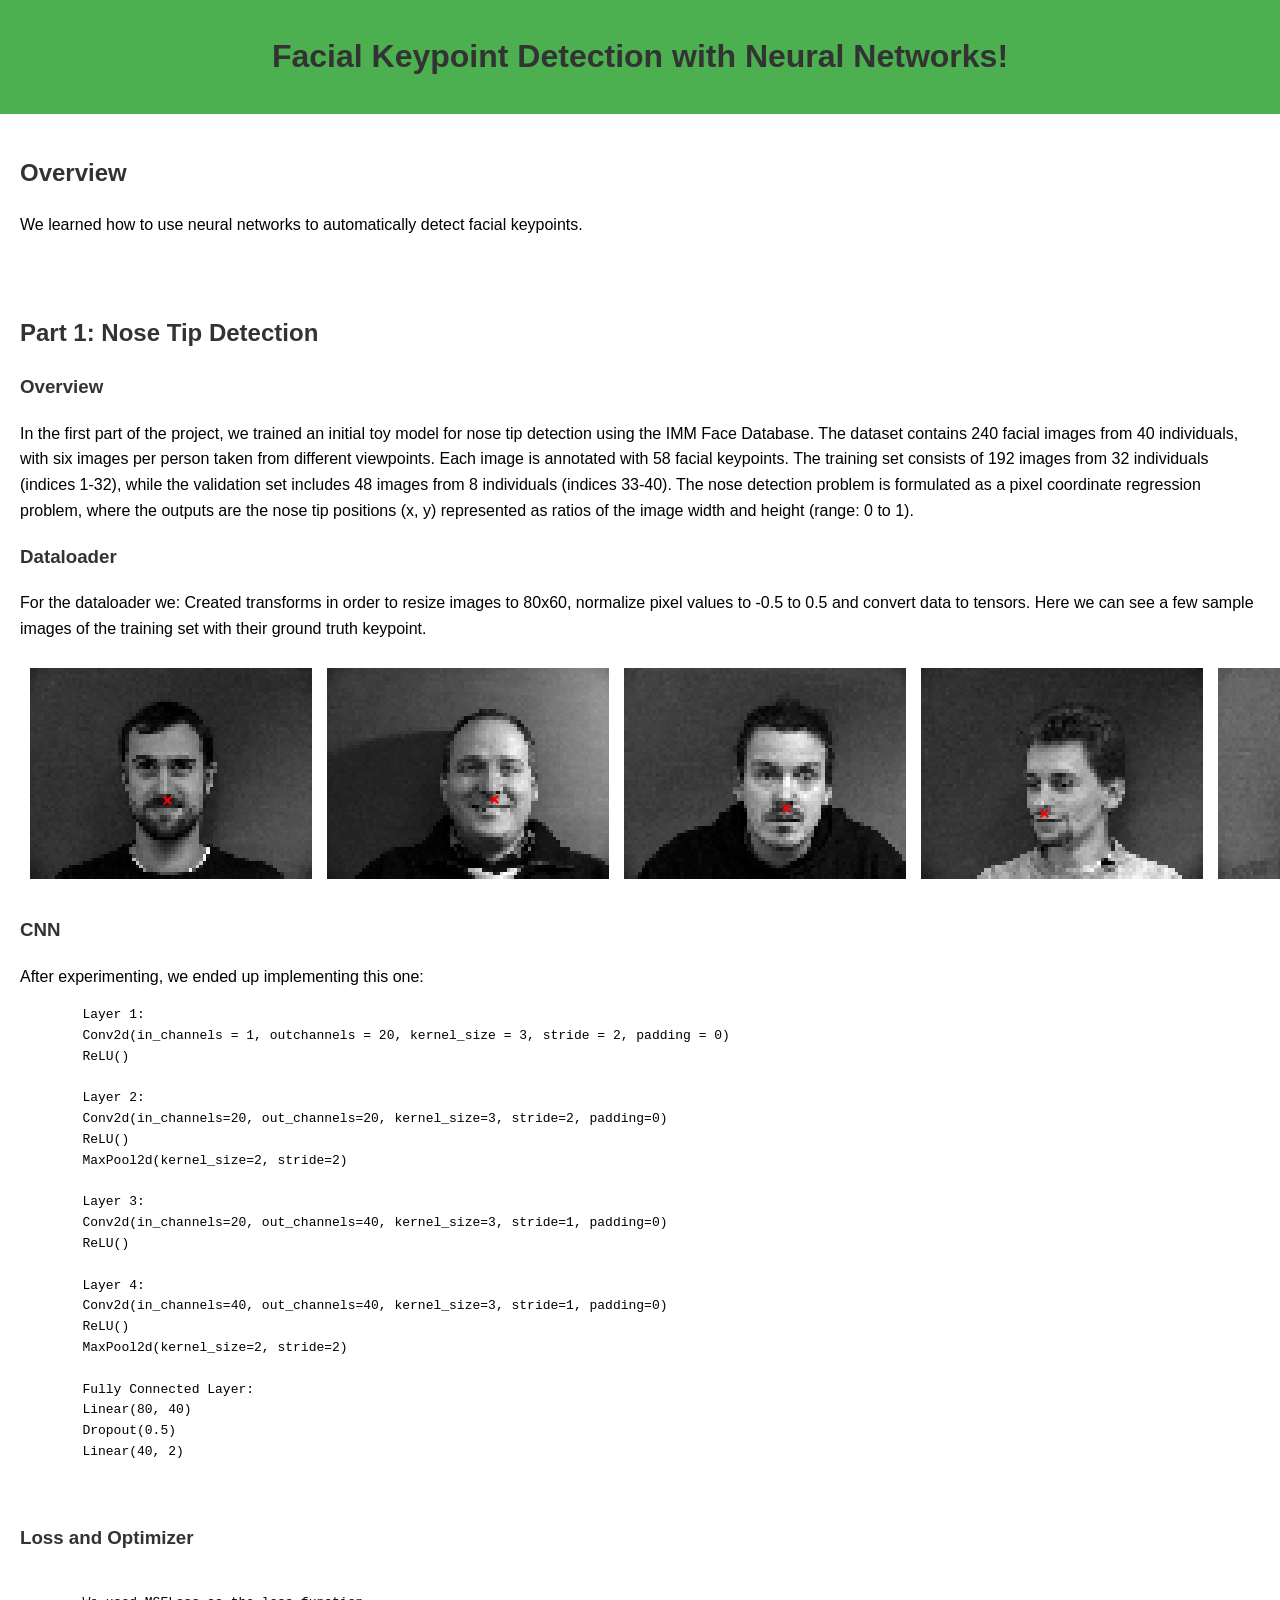
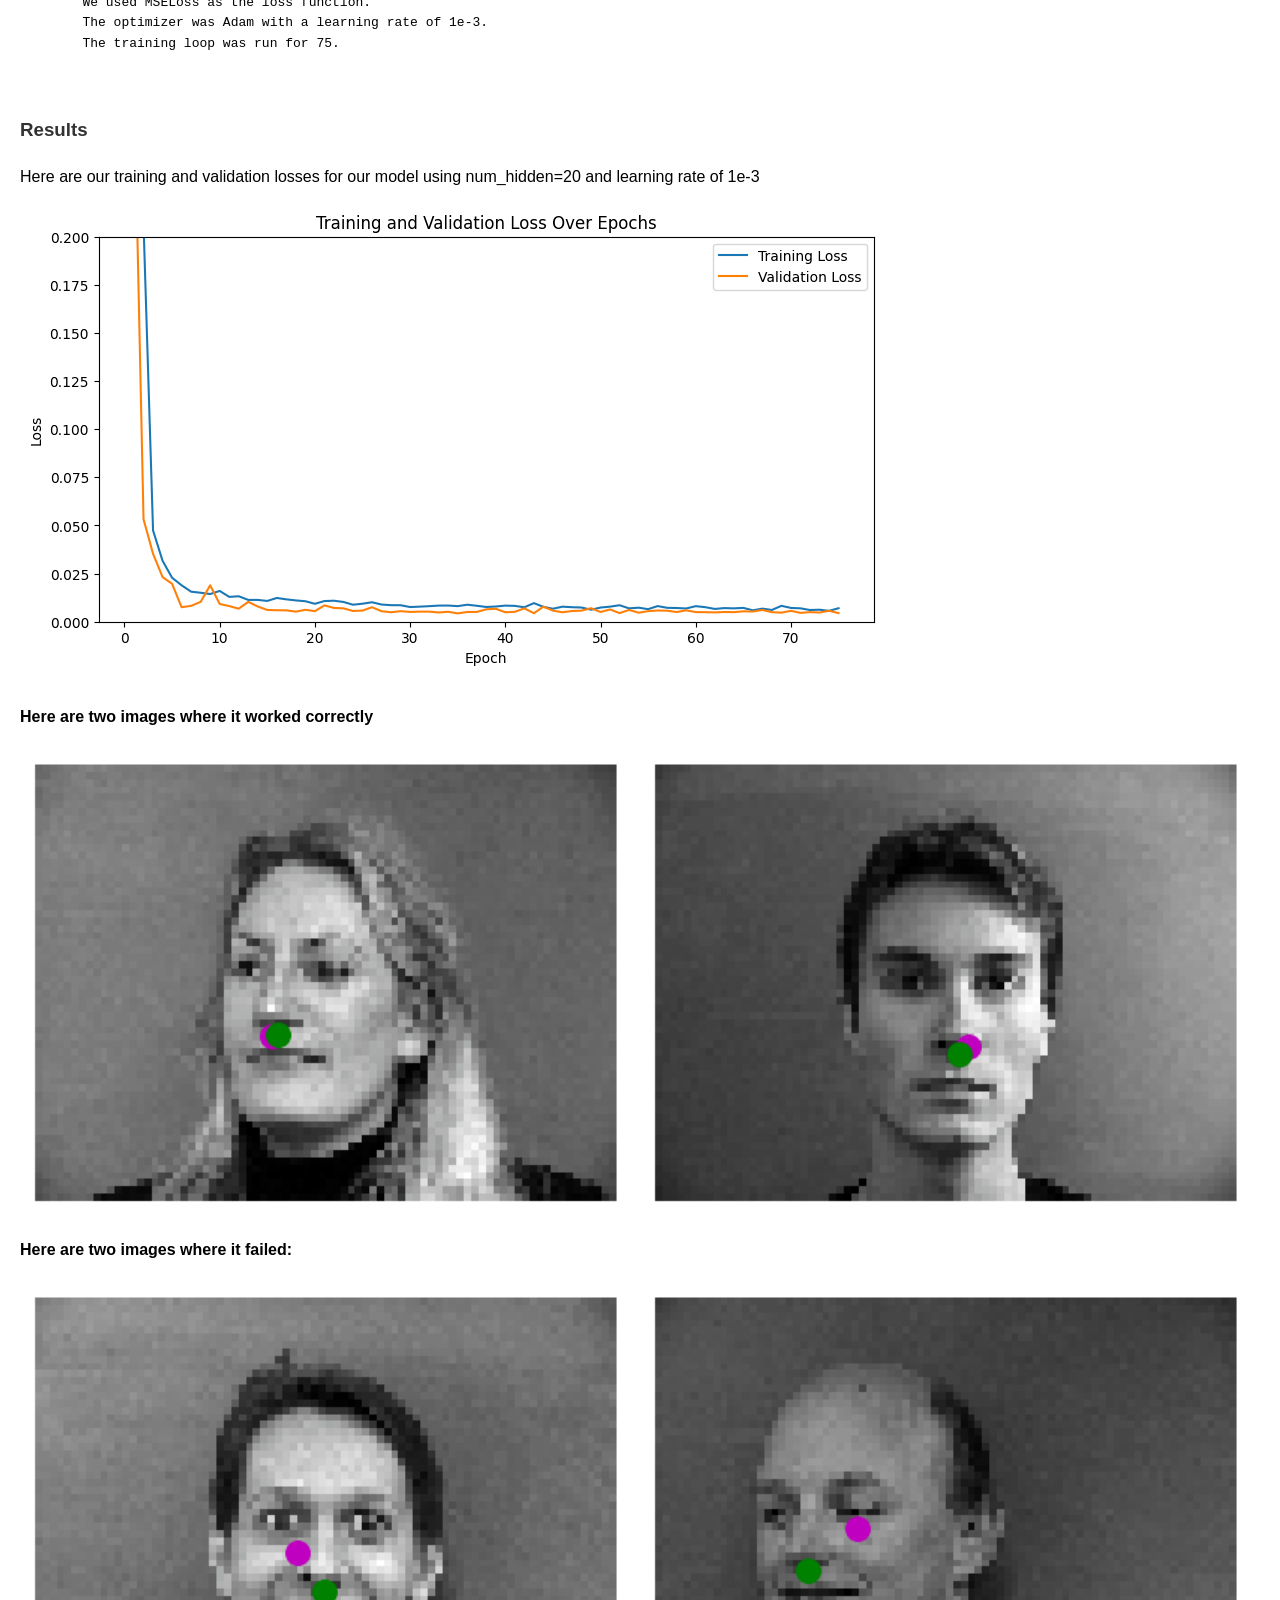
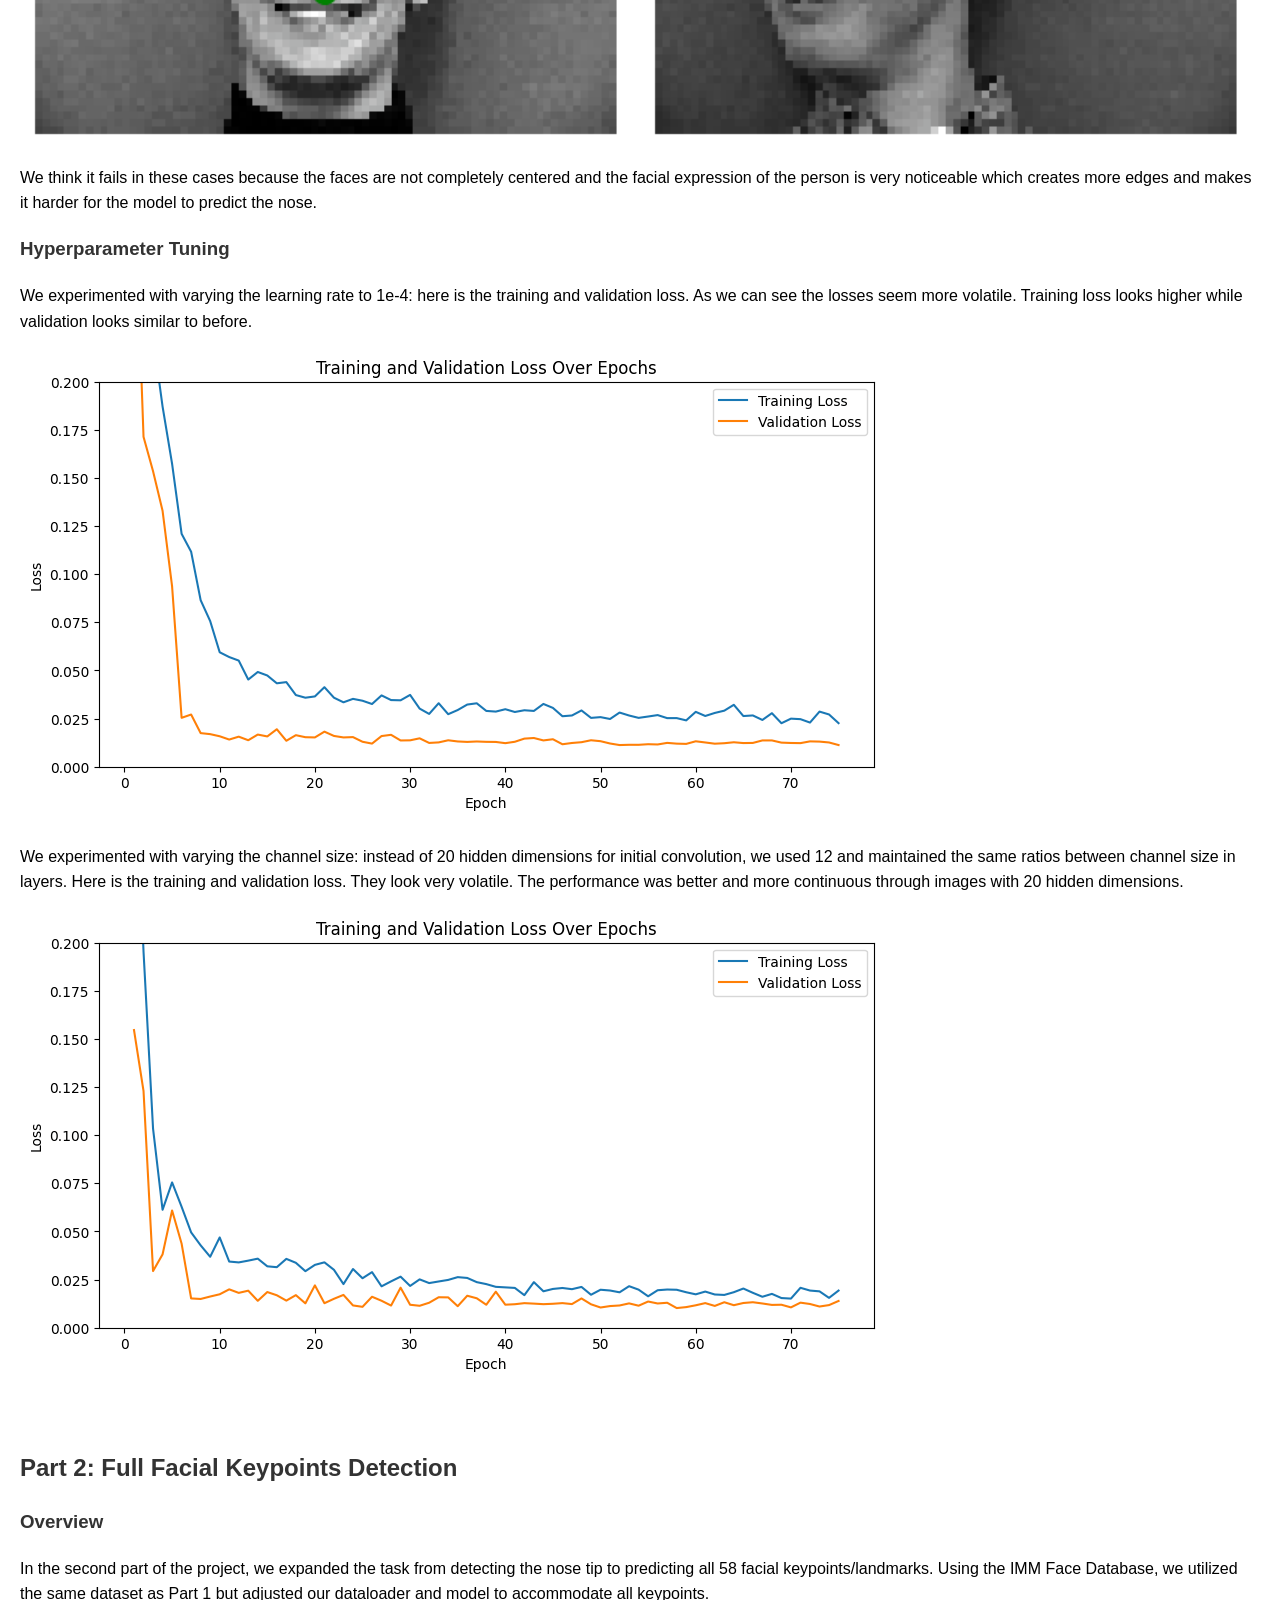
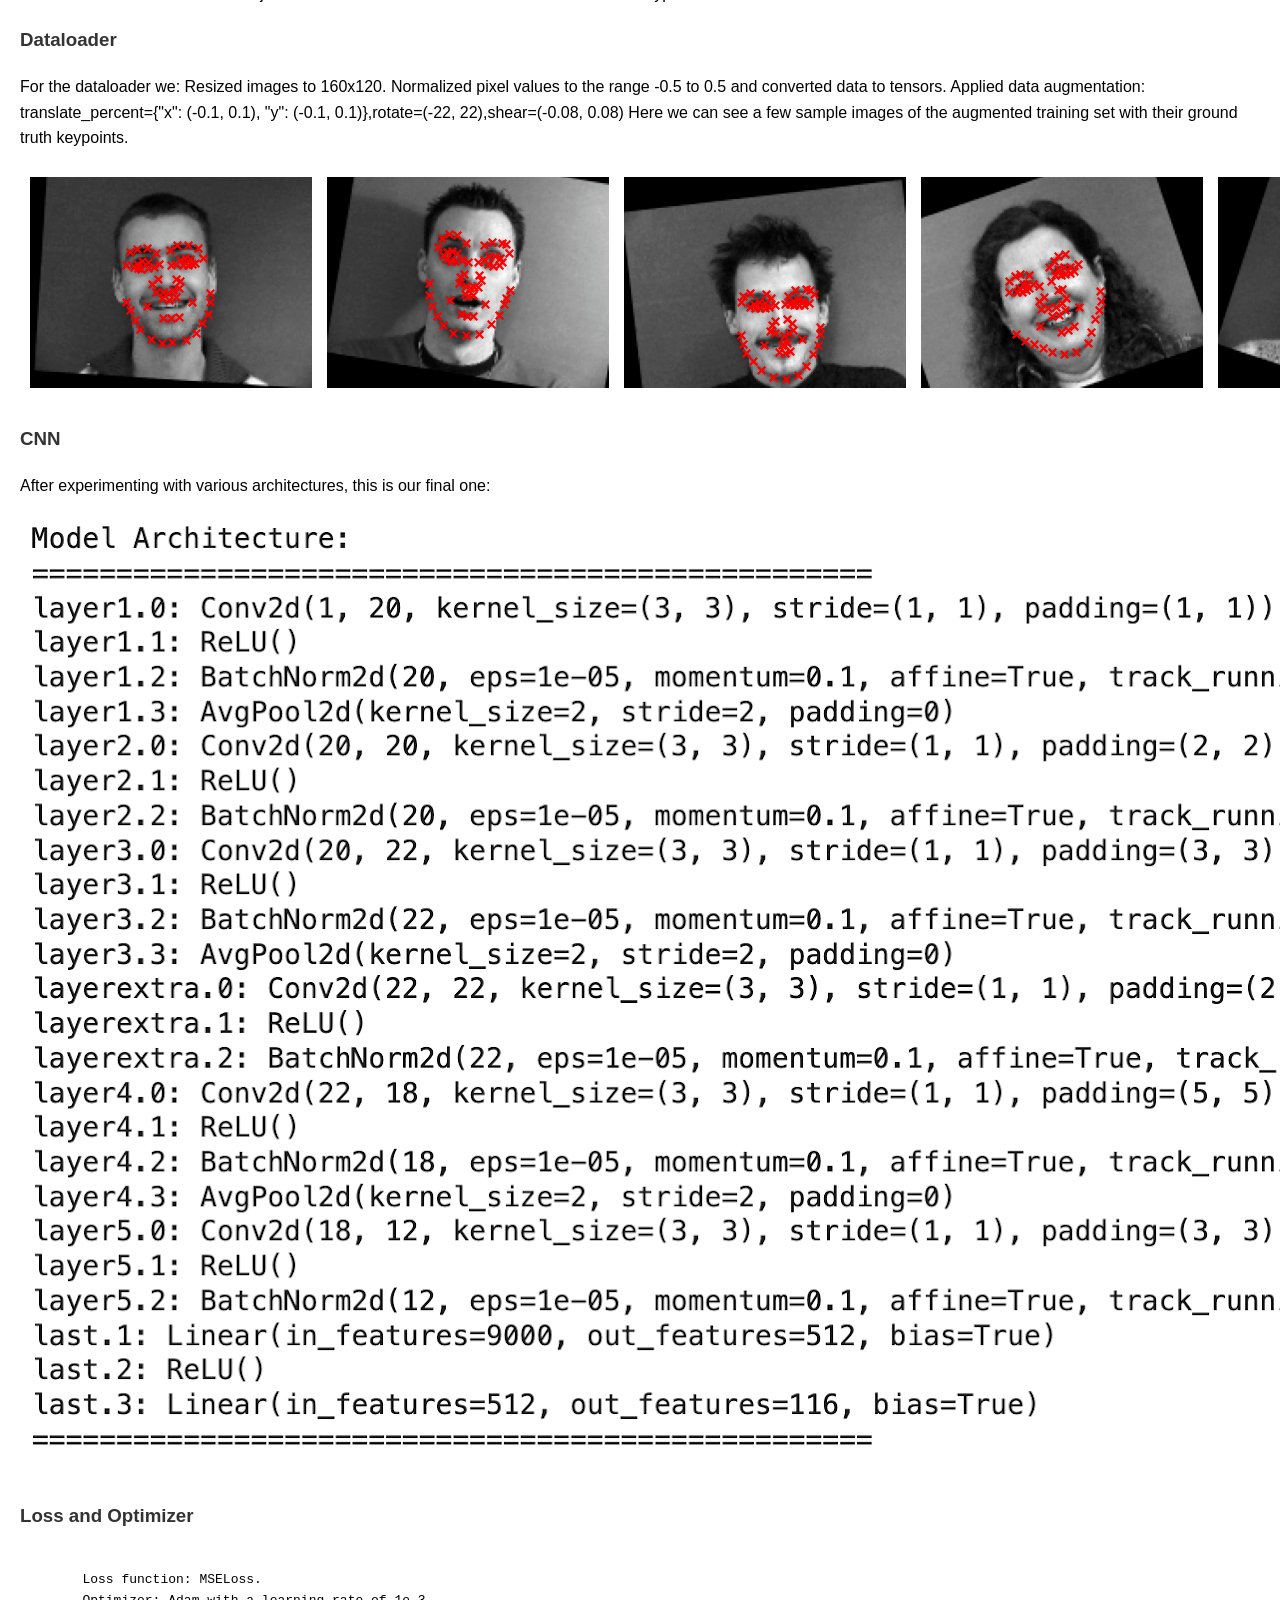
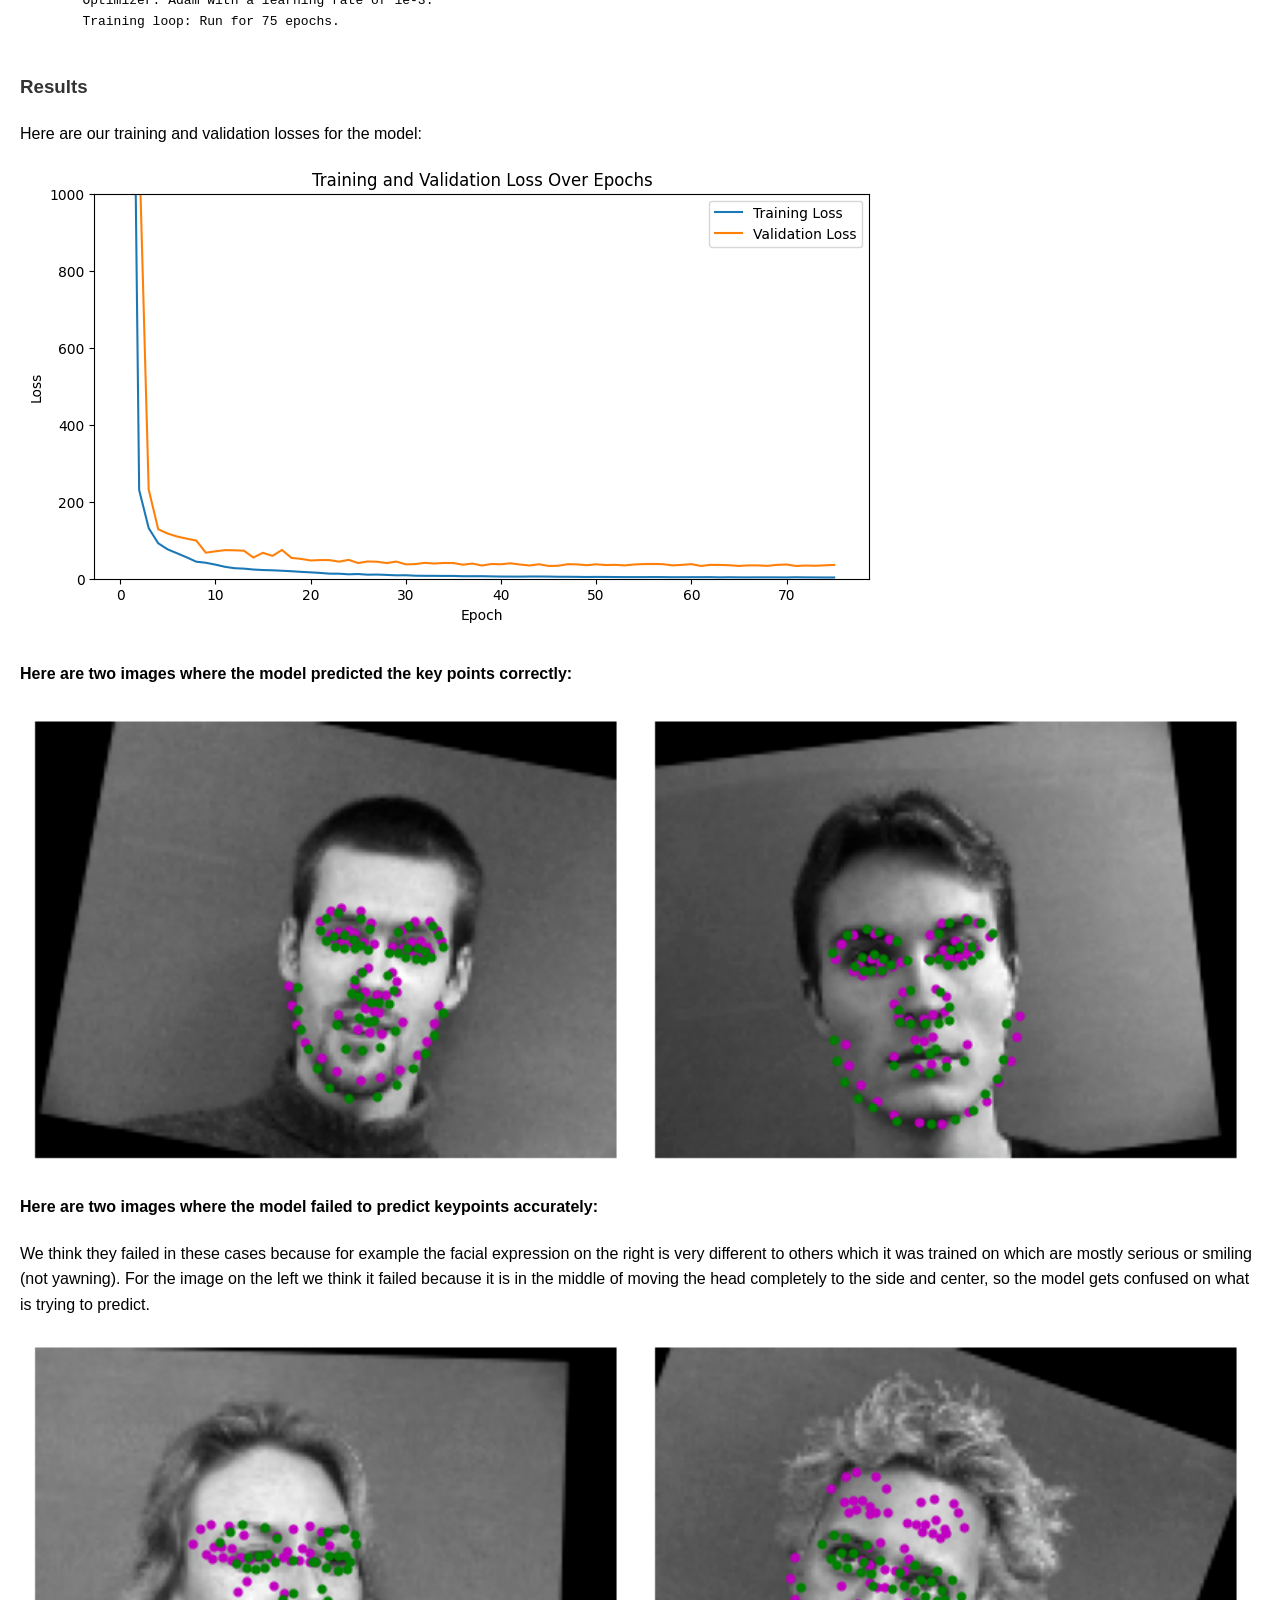
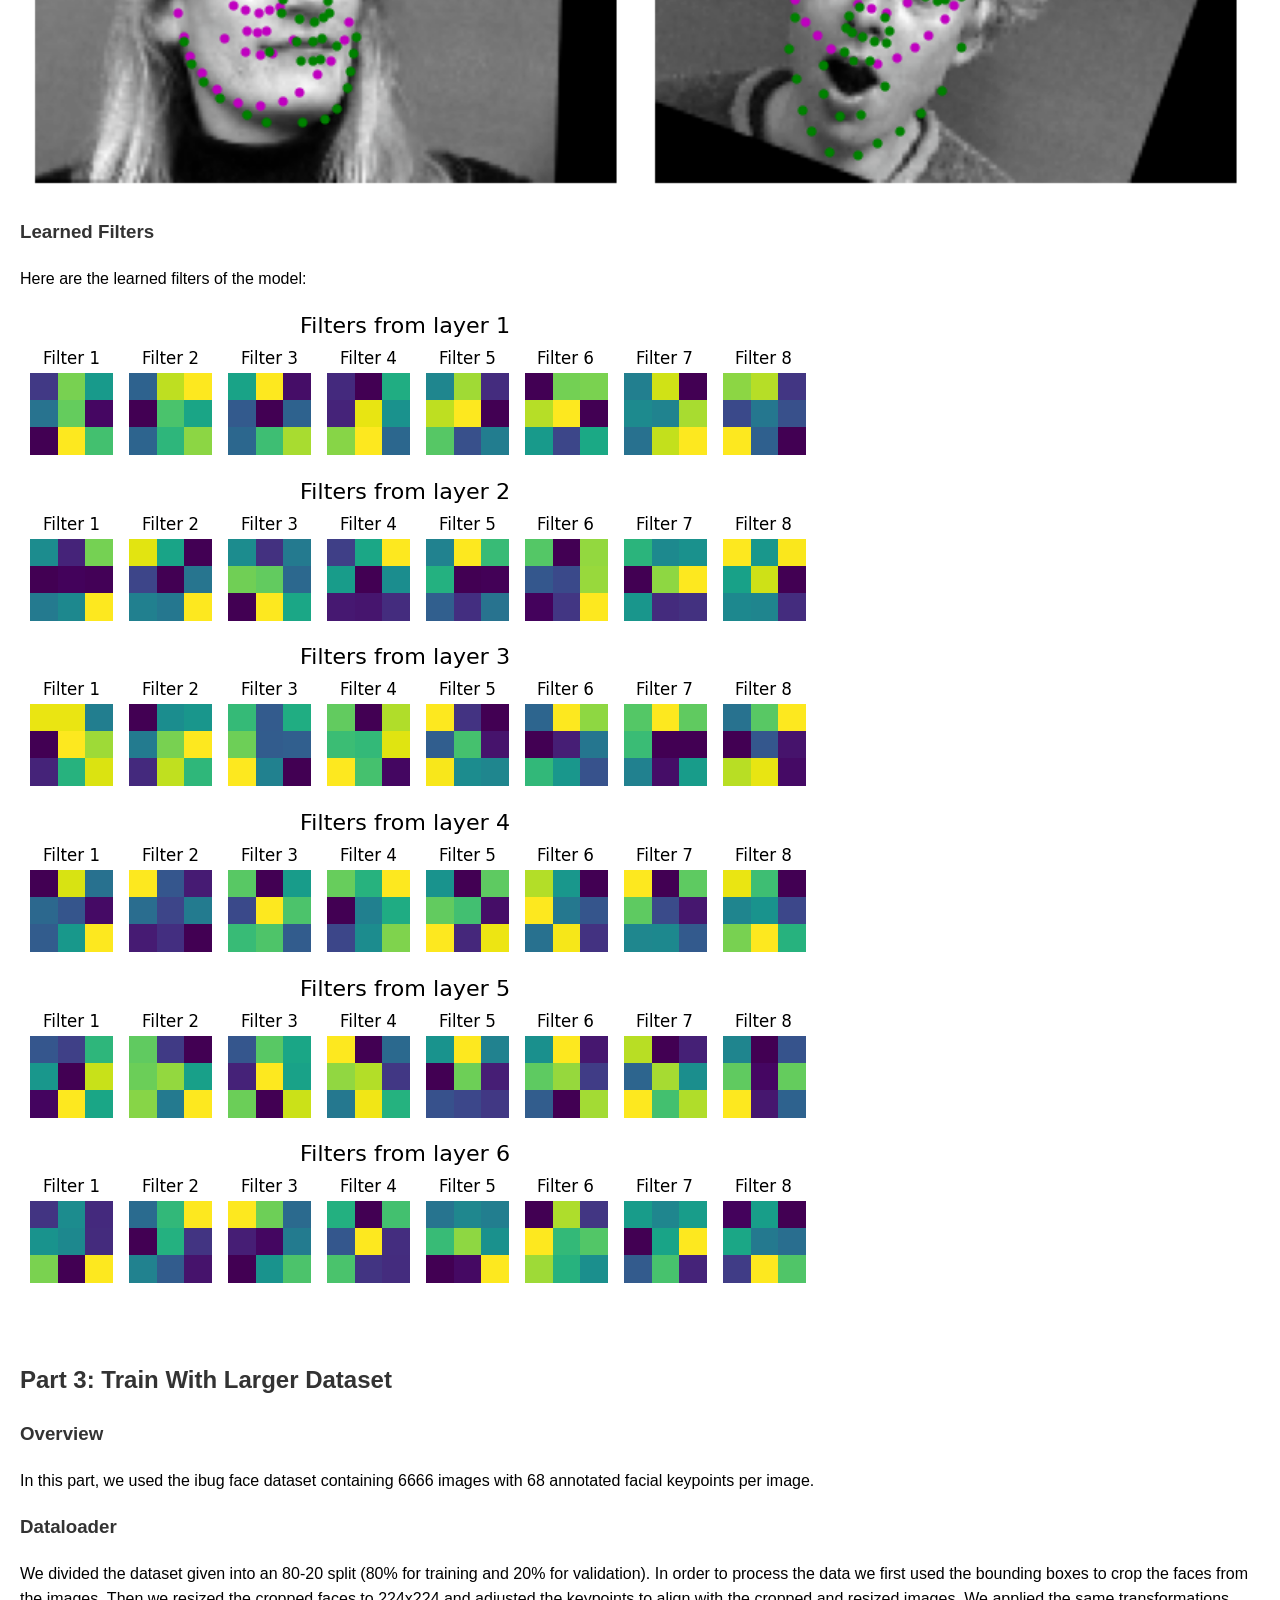
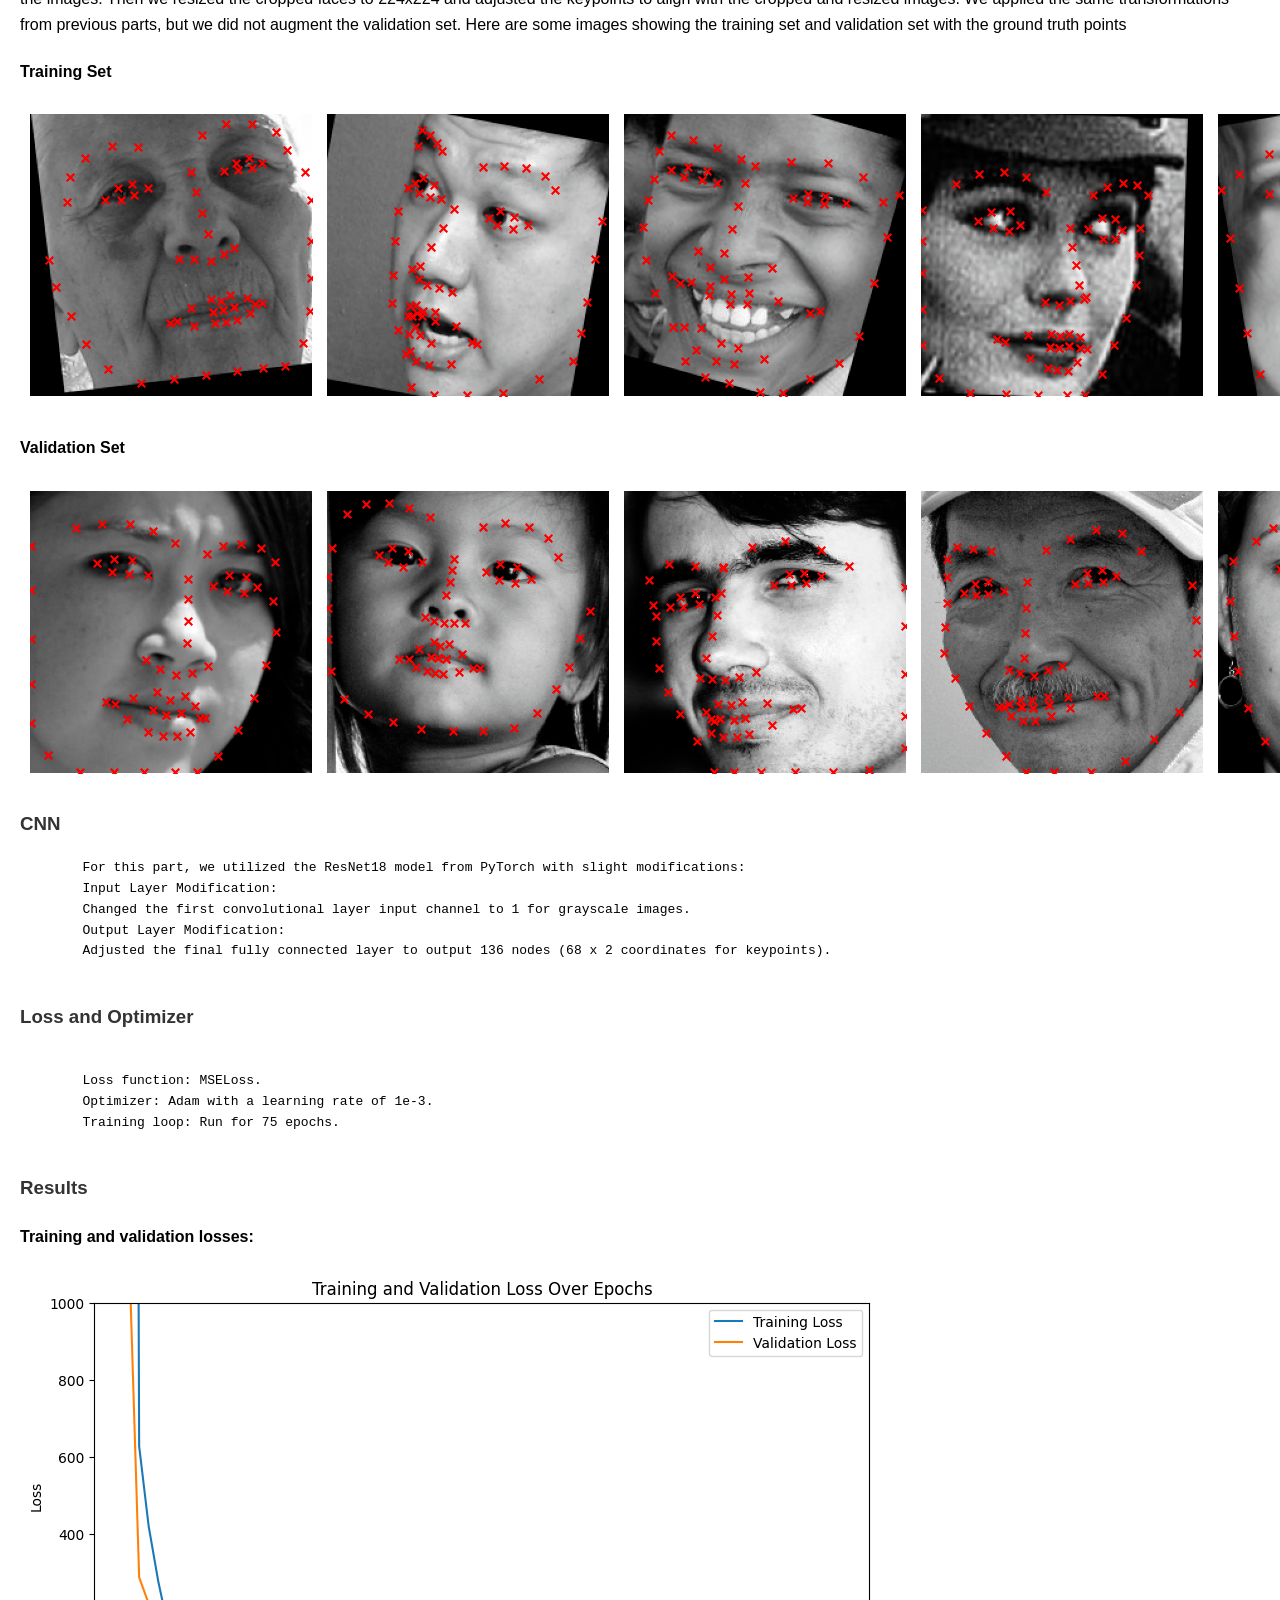
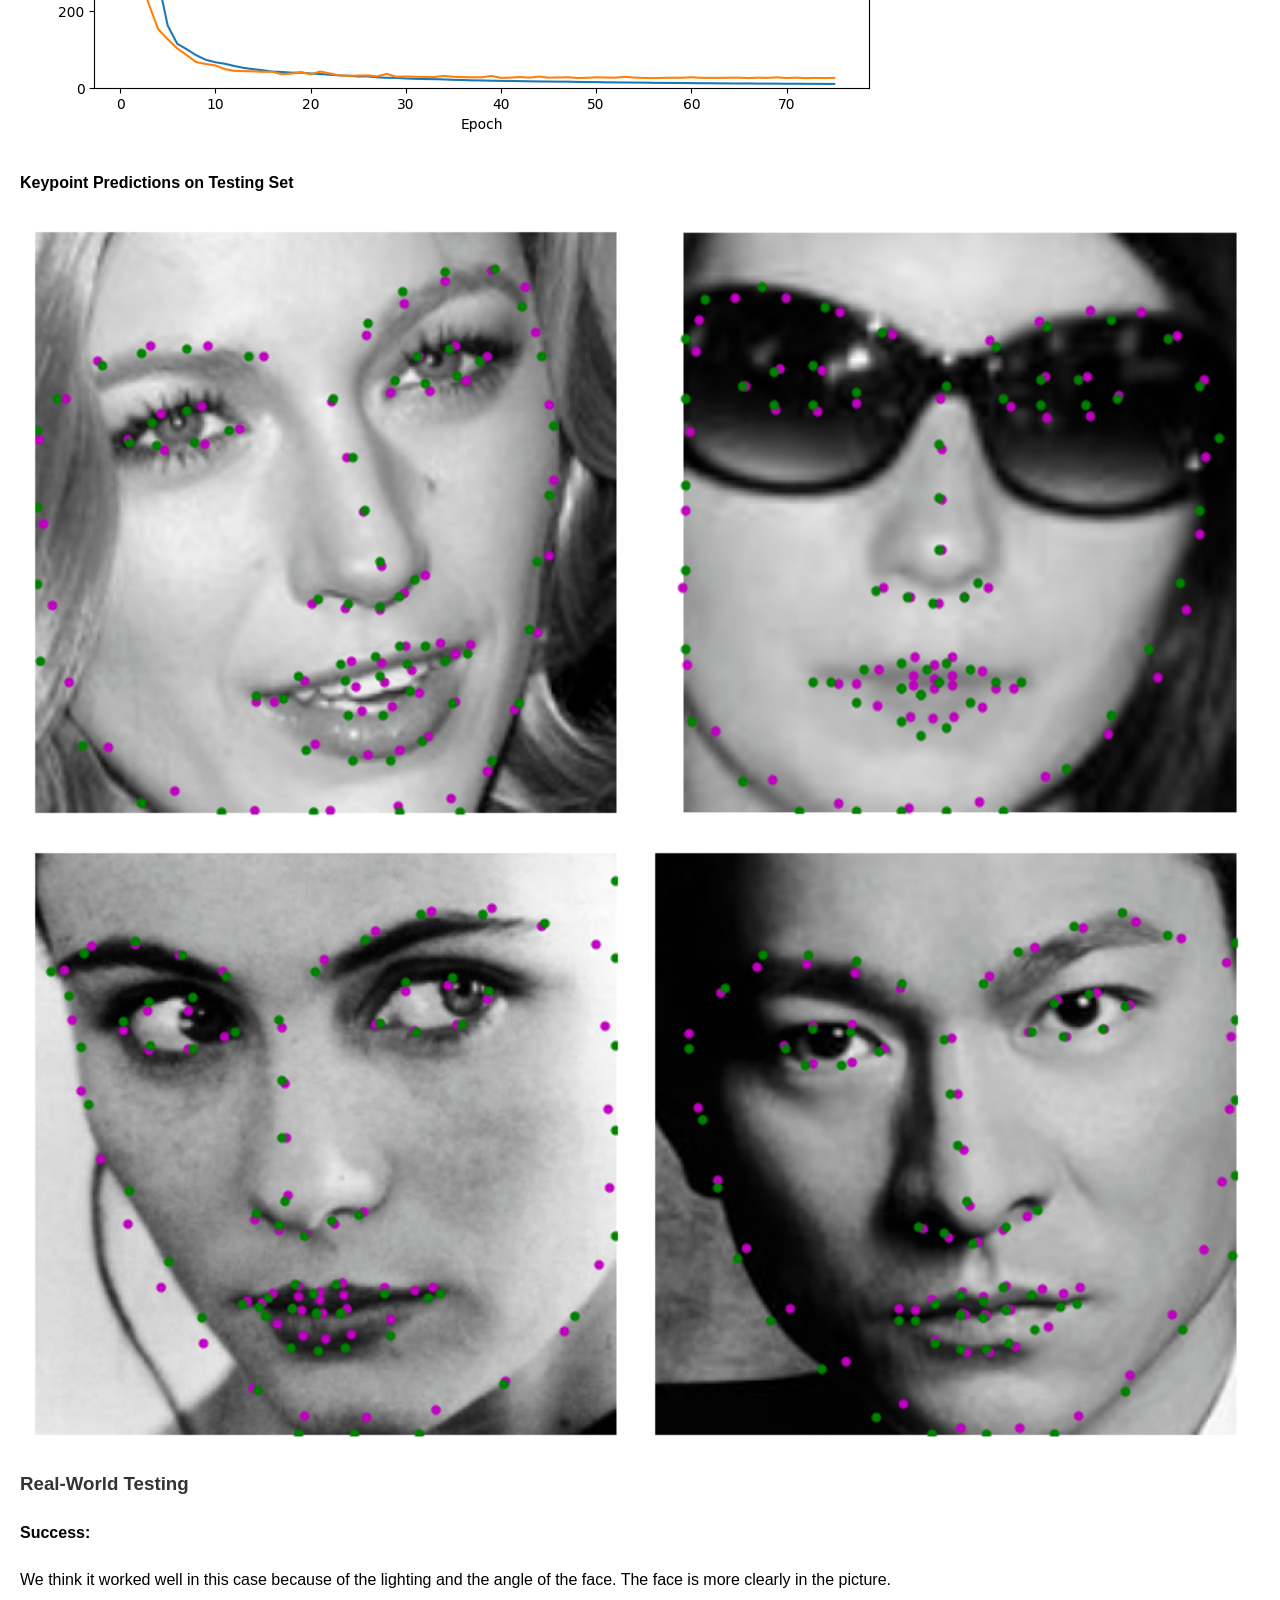
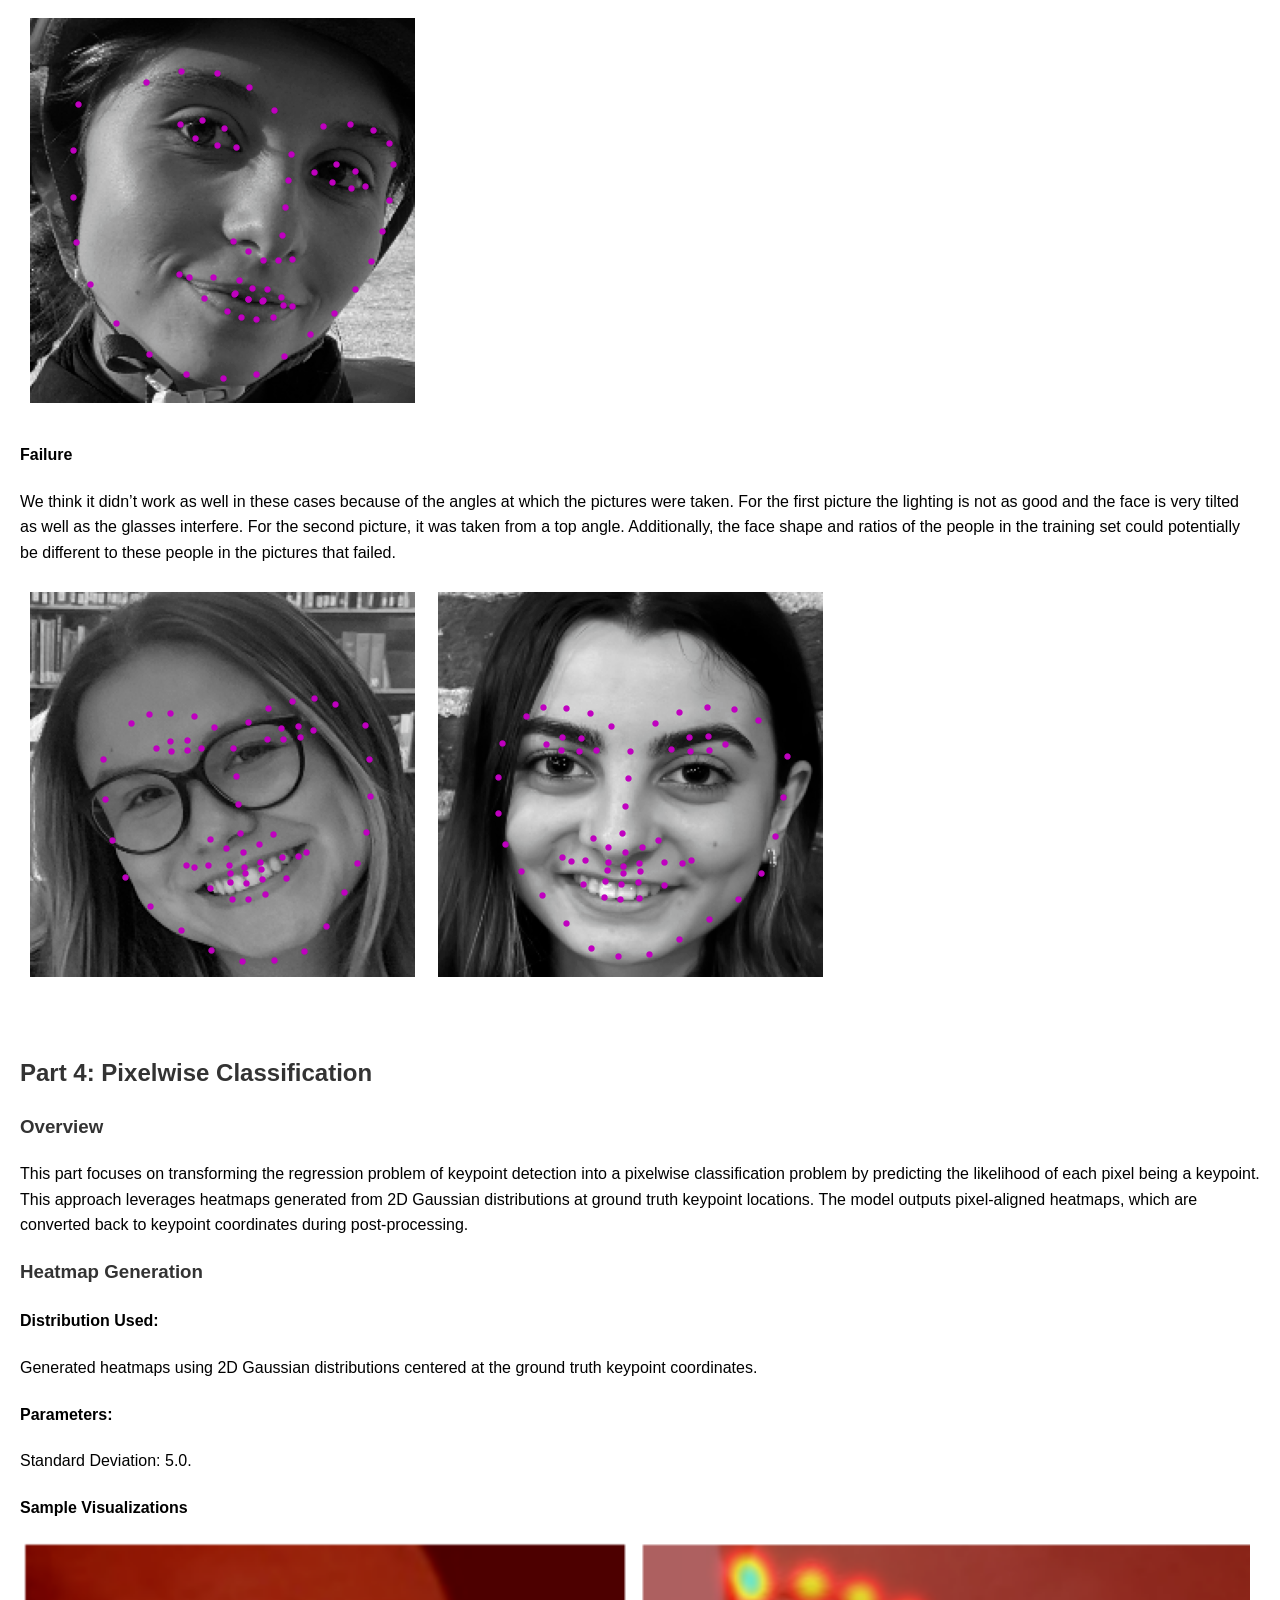
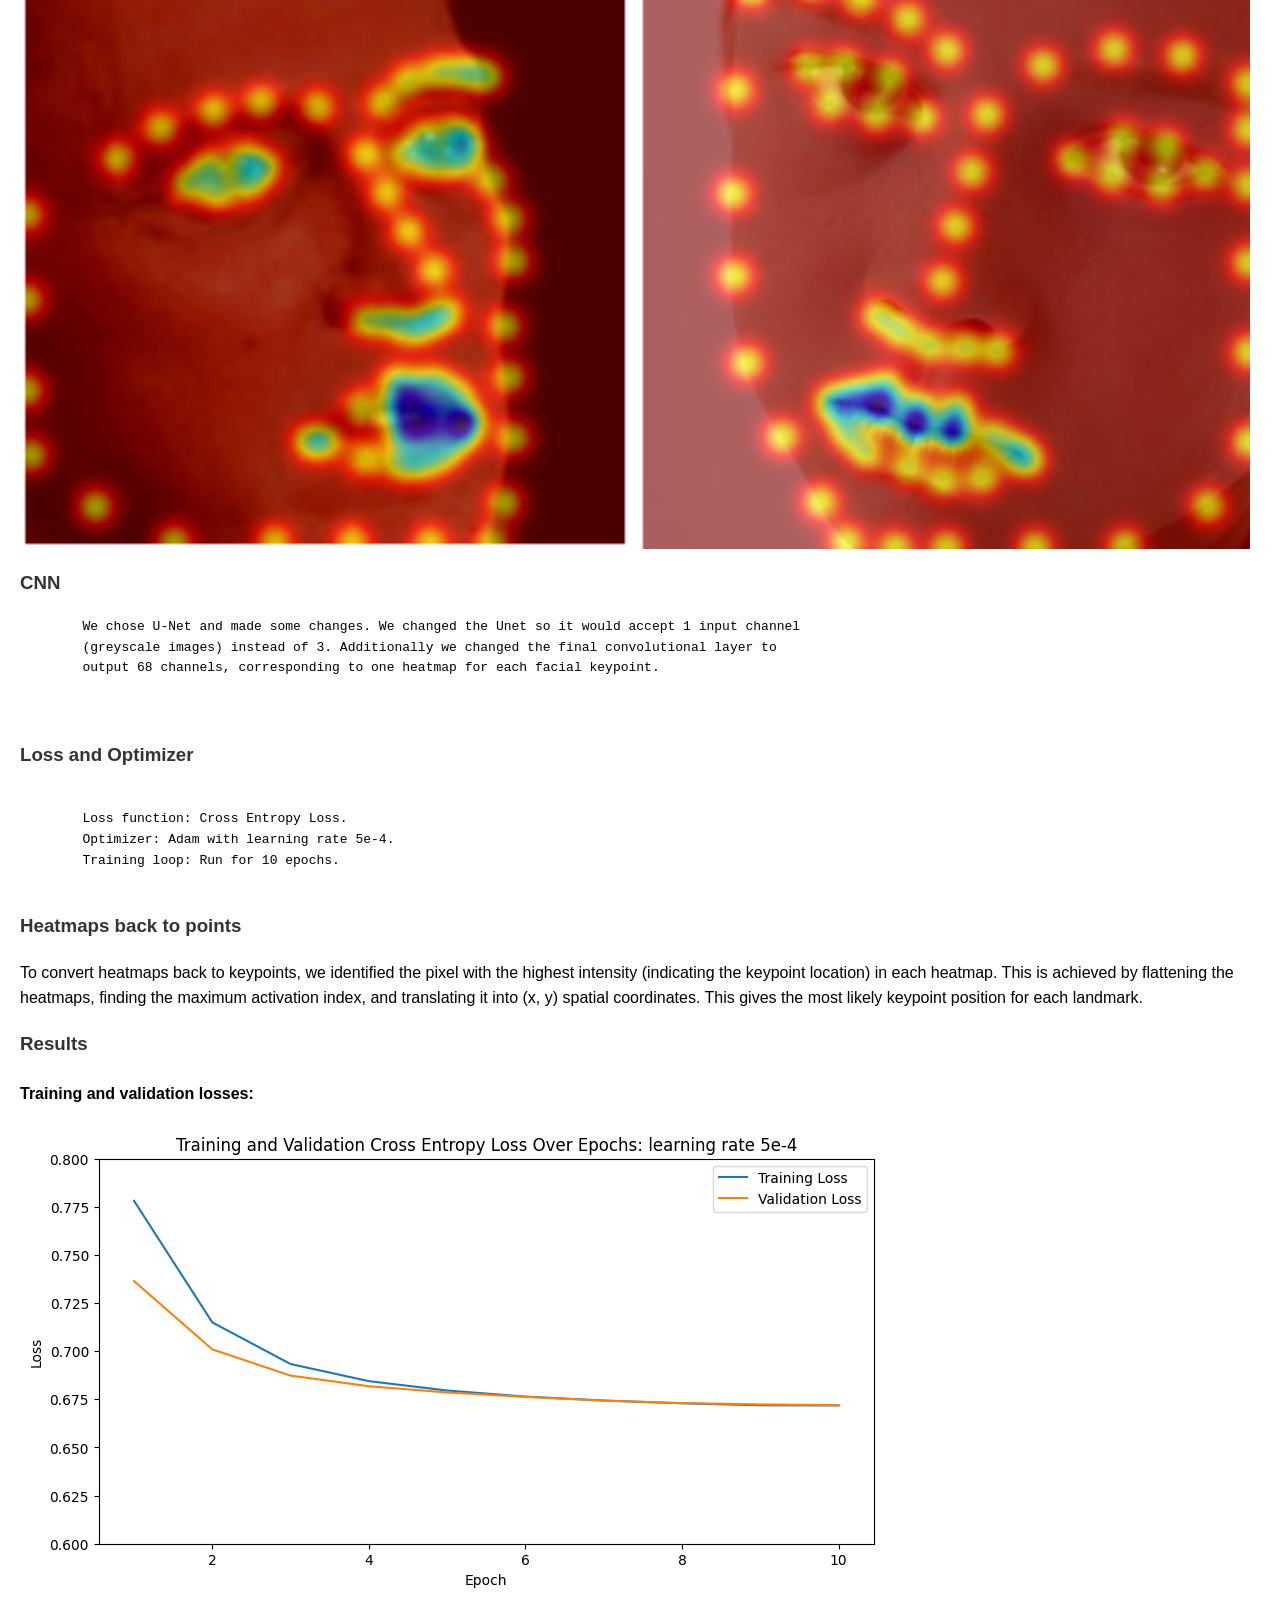
==== commit 8d77c2f6: "ims" ====
--- a/facialnn.html
+++ b/facialnn.html
@@ -201,20 +201,20 @@
         so the model gets confused on what is trying to predict.
     </p>
     <div class="mosaic">
-        <div class="image-placeholder">Failed Prediction</div>
-        <div class="image-placeholder">Failed Prediction</div>
+        <img src="finalproj/facialnn/im14.png" alt="Im14">
+        <img src="finalproj/facialnn/im15.png" alt="">
     </div>
 
     <h3>Learned Filters</h3>
     <p> 
         Here are the learned filters of the model:
     </p>
-    <div class="image-placeholder">Filter 1</div>
-    <div class="image-placeholder">Filter 2</div>
-    <div class="image-placeholder">Filter 3</div>
-    <div class="image-placeholder">Filter 4</div>
-    <div class="image-placeholder">Filter 5</div>
-    <div class="image-placeholder">Filter 6</div>
+    <img src="finalproj/facialnn/im16.png" alt="">
+    <img src="finalproj/facialnn/im17.png" alt="">
+    <img src="finalproj/facialnn/im18.png" alt="">
+    <img src="finalproj/facialnn/im19.png" alt="">
+    <img src="finalproj/facialnn/im20.png" alt="">
+    <img src="finalproj/facialnn/im21.png" alt="">
 
 </section>
 
@@ -235,9 +235,9 @@
 
     </p>
     <h4> Training Set</h4>
-    <div class="image-placeholder">Image Placeholder</div>
+    <img src="finalproj/facialnn/im22.png" alt="">
     <h4> Validation Set</h4>
-    <div class="image-placeholder">Image Placeholder</div>
+    <img src="finalproj/facialnn/im23.png" alt="">
 
     <h3>CNN</h3>
     <pre>
@@ -257,16 +257,16 @@
 
     <h3>Results</h3>
     <h4>Training and validation losses:</h4>
-    <div class="image-placeholder">Image Placeholder</div>
+    <img src="finalproj/facialnn/im24.png" alt="">
 
     <h4>
         Keypoint Predictions on Testing Set
     </h4>
     <div class="mosaic">
-        <div class="image-placeholder">Keypoint Predictions</div>
-        <div class="image-placeholder">Keypoint Predictions</div>
-        <div class="image-placeholder">Keypoint Predictions</div>
-        <div class="image-placeholder">Keypoint Predictions</div>
+        <img src="finalproj/facialnn/im25.png" alt="">
+        <img src="finalproj/facialnn/im26.png" alt="">
+        <img src="finalproj/facialnn/im27.png" alt="">
+        <img src="finalproj/facialnn/im28.png" alt="">
     </div>
 
     <h3>Real-World Testing</h3>
@@ -277,7 +277,7 @@
     <p>
         We think it worked well in this case because of the lighting and the angle of the face. The face is more clearly in the picture.
     </p>
-    <div class="image-placeholder">Keypoint Predictions</div>
+    <img src="finalproj/facialnn/im29.png" alt="">
 
     <h4> Failure</h4>
     <p>
@@ -286,8 +286,8 @@
          picture, it was taken from a top angle. Additionally, the face shape and ratios of the people in the training
           set could potentially be different to these people in the pictures that failed.
     </p>
-        <div class="image-placeholder">Keypoint Predictions</div>
-        <div class="image-placeholder">Keypoint Predictions</div>
+    <img src="finalproj/facialnn/im30.png" alt="">
+    <img src="finalproj/facialnn/im31.png" alt="">
     </div>
 </section>
 
@@ -318,8 +318,8 @@
     
     <h4> Sample Visualizations</h4>
     <div class="mosaic">
-        <div class="image-placeholder">Keypoint Predictions</div>
-        <div class="image-placeholder">Keypoint Predictions</div>
+        <img src="finalproj/facialnn/im32.png" alt="">
+        <img src="finalproj/facialnn/im33.png" alt="">
         
     </div>
 
@@ -348,14 +348,14 @@
 
     <h3>Results</h3>
     <h4>Training and validation losses:</h4>
-    <div class="image-placeholder">Image Placeholder</div>
+    <img src="finalproj/facialnn/im34.png" alt="">
 
     <h4>
         Keypoint Predictions on Testing Set
     </h4>
     <div class="mosaic">
-        <div class="image-placeholder">Keypoint Predictions</div>
-        <div class="image-placeholder">Keypoint Predictions</div>
+        <img src="finalproj/facialnn/im35.png" alt="">
+        <img src="finalproj/facialnn/im36.png" alt="">
     </div>
 
     <h3>Real-World Testing</h3>
@@ -364,30 +364,16 @@
         Success:
     </h4>
     <div class="mosaic">
-        <div class="image-placeholder">Keypoint Predictions</div>
-        <div class="image-placeholder">Keypoint Predictions</div>
+        <img src="finalproj/facialnn/im37.png" alt="">
+        <img src="finalproj/facialnn/im38.png" alt="">
     </div>
 
     <h4> Failure</h4>
     <p>
         We think it failed because the position of the face makes it hard to understand where the features are.
     </p>
-        <div class="image-placeholder">Keypoint Predictions</div>
-    </div>
-
-    <h3>Heatmap Examples</h3>
-    <div class="mosaic">
-        <div class="image-placeholder">Heatmap 1</div>
-        <div class="image-placeholder">Heatmap 2</div>
-    </div>
-
-    <h3>Binary vs Gaussian Heatmaps</h3>
-    <div class="mosaic">
-        <div class="image-placeholder">Binary</div>
-        <div class="image-placeholder">Gaussian</div>
-        <div class="image-placeholder">Binary</div>
-        <div class="image-placeholder">Gaussian</div>
-    </div>
+    <img src="finalproj/facialnn/im39.png" alt="">
+
 </section>
 
 <section>
@@ -404,21 +390,21 @@
         and training loss are better and the key points appear more accurate.
     </p>
 
-    <div class="image-placeholder">Gaussian</div>
+    <img src="finalproj/facialnn/im40.png" alt="">
     <h3>
         Binary VS Gaussian Heatmaps (left binary, right gaussian)
     </h3>
     <div class="mosaic">
-        <div class="image-placeholder">Binary</div>
-        <div class="image-placeholder">Gaussian</div>
-    </div>
-    <div class="mosaic">
-        <div class="image-placeholder">Binary</div>
-        <div class="image-placeholder">Gaussian</div>
-    </div>
-    <div class="mosaic">
-        <div class="image-placeholder">Binary</div>
-        <div class="image-placeholder">Gaussian</div>
+        <img src="finalproj/facialnn/im41.png" alt="">
+        <img src="finalproj/facialnn/im42.png" alt="">
+    </div>
+    <div class="mosaic">
+        <img src="finalproj/facialnn/im43.png" alt="">
+        <img src="finalproj/facialnn/im44.png" alt="">
+    </div>
+    <div class="mosaic">
+        <img src="finalproj/facialnn/im45.png" alt="">
+        <img src="finalproj/facialnn/im46.png" alt="">
     </div>
 
     <h4>
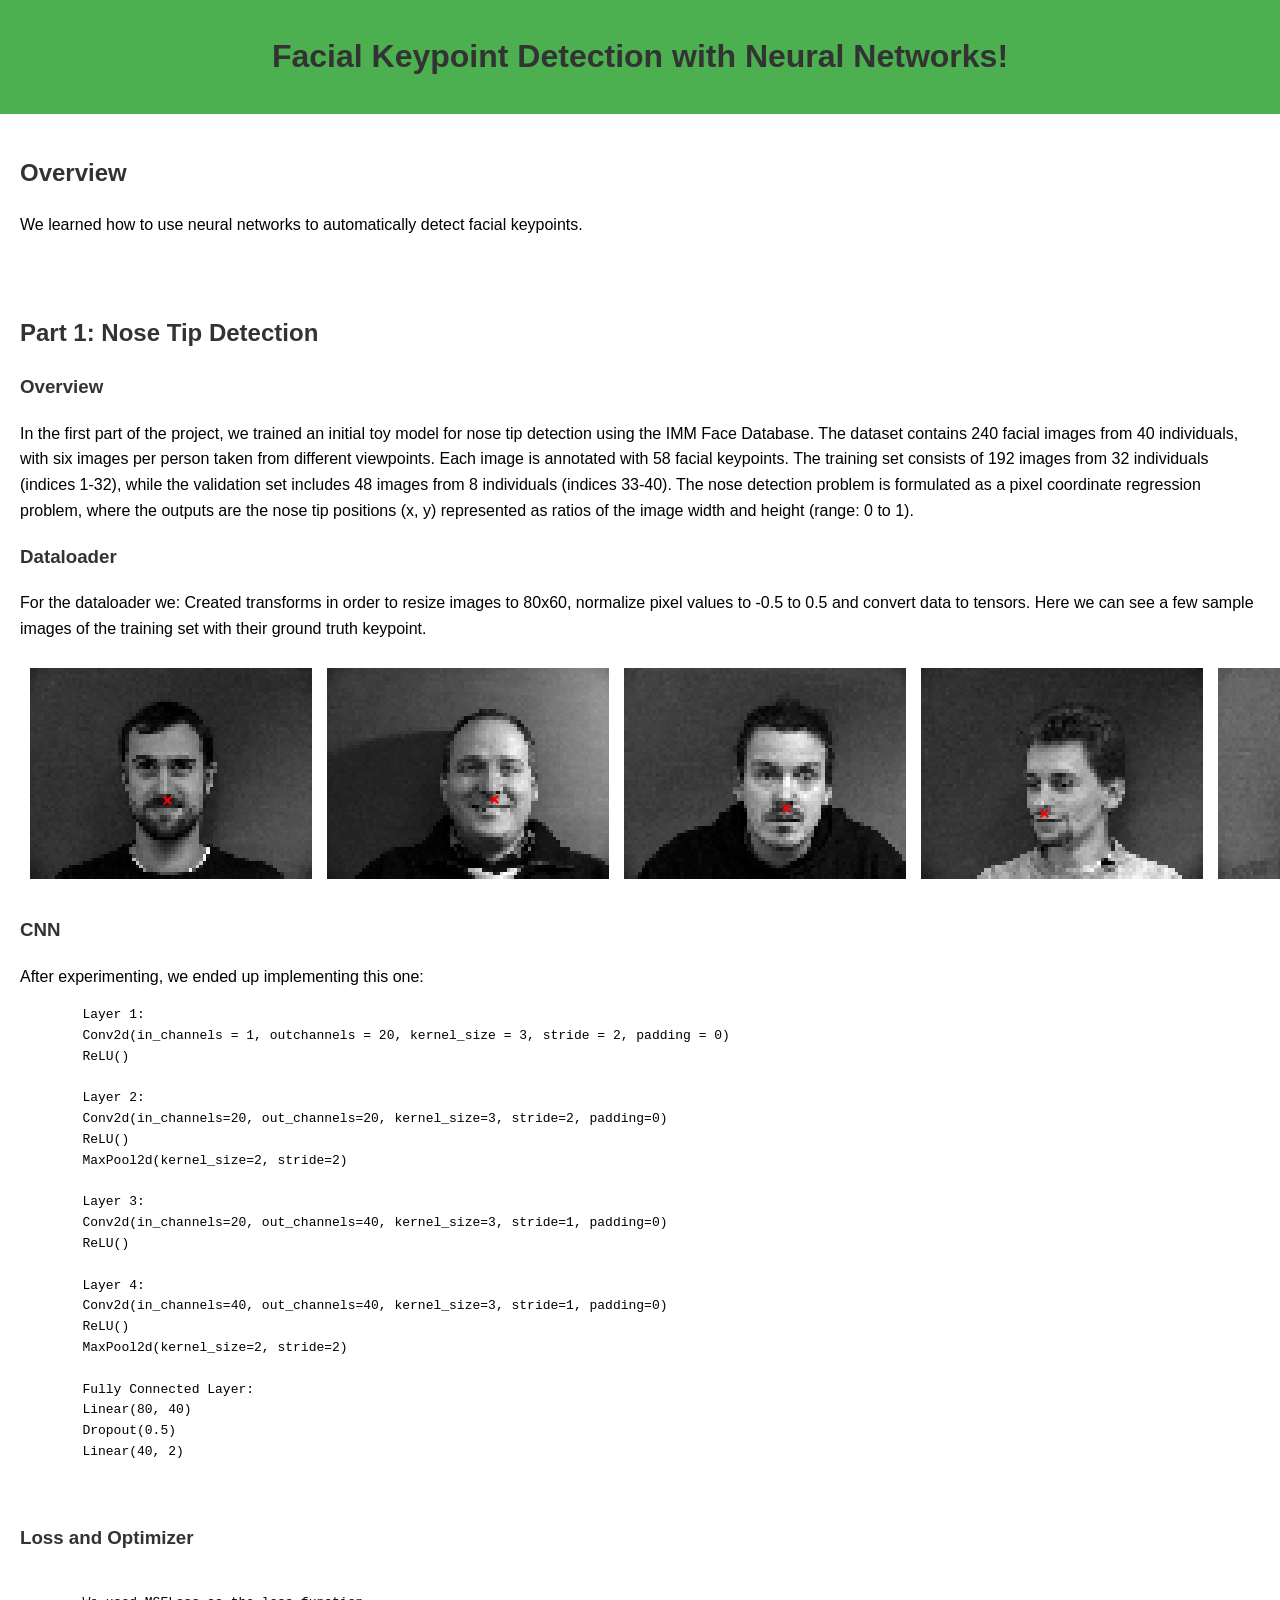
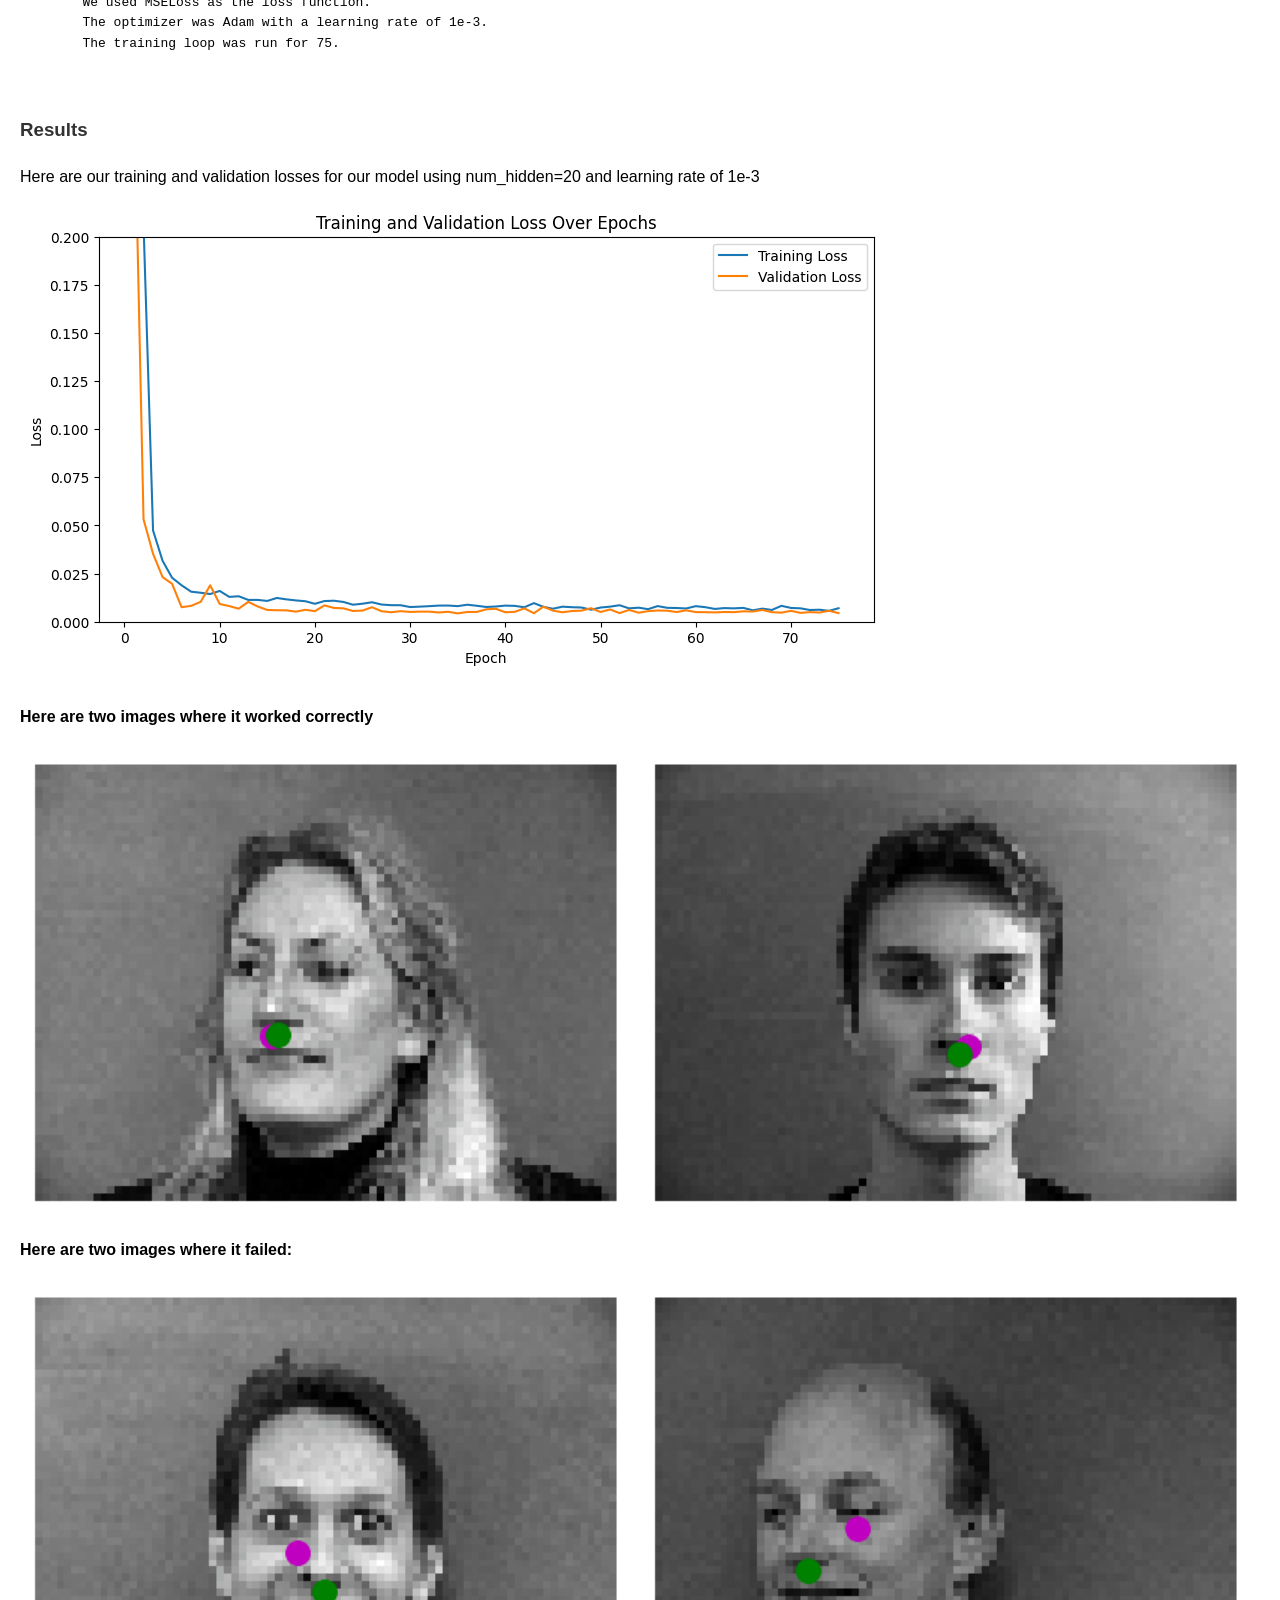
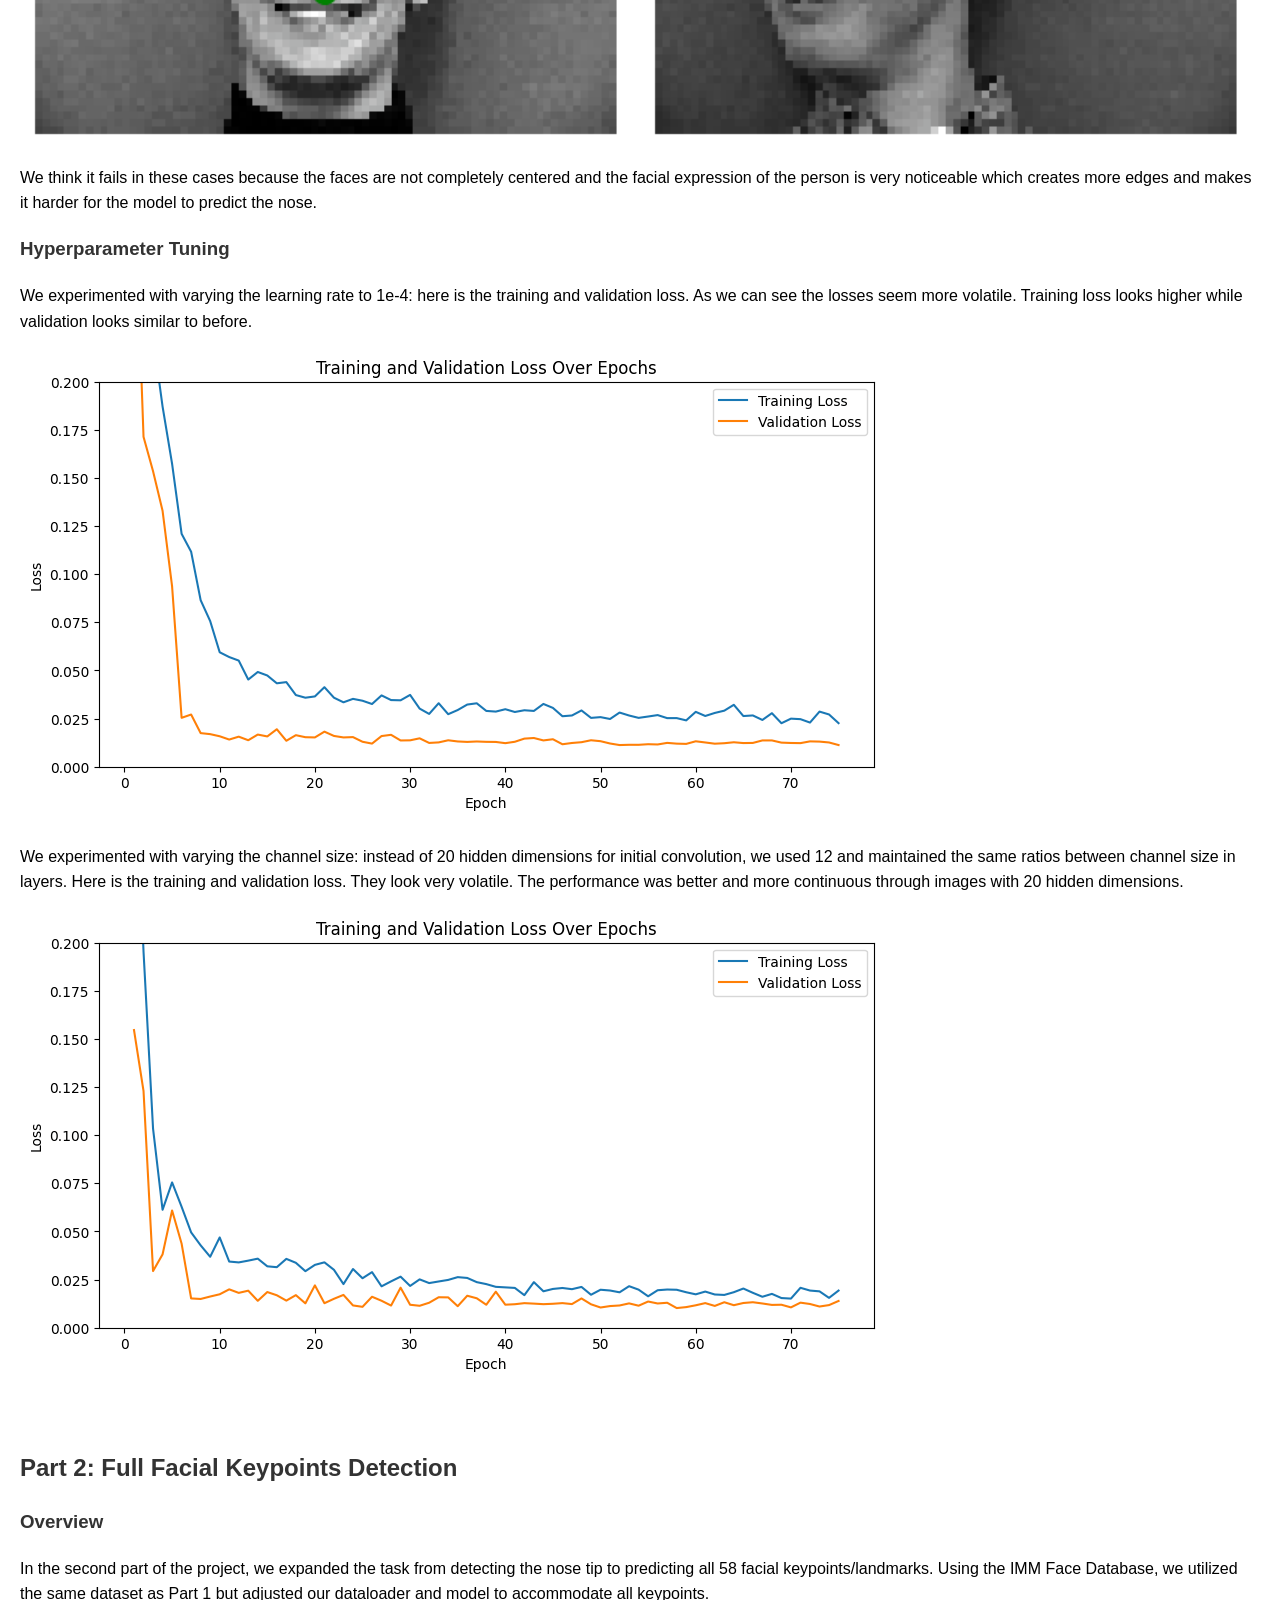
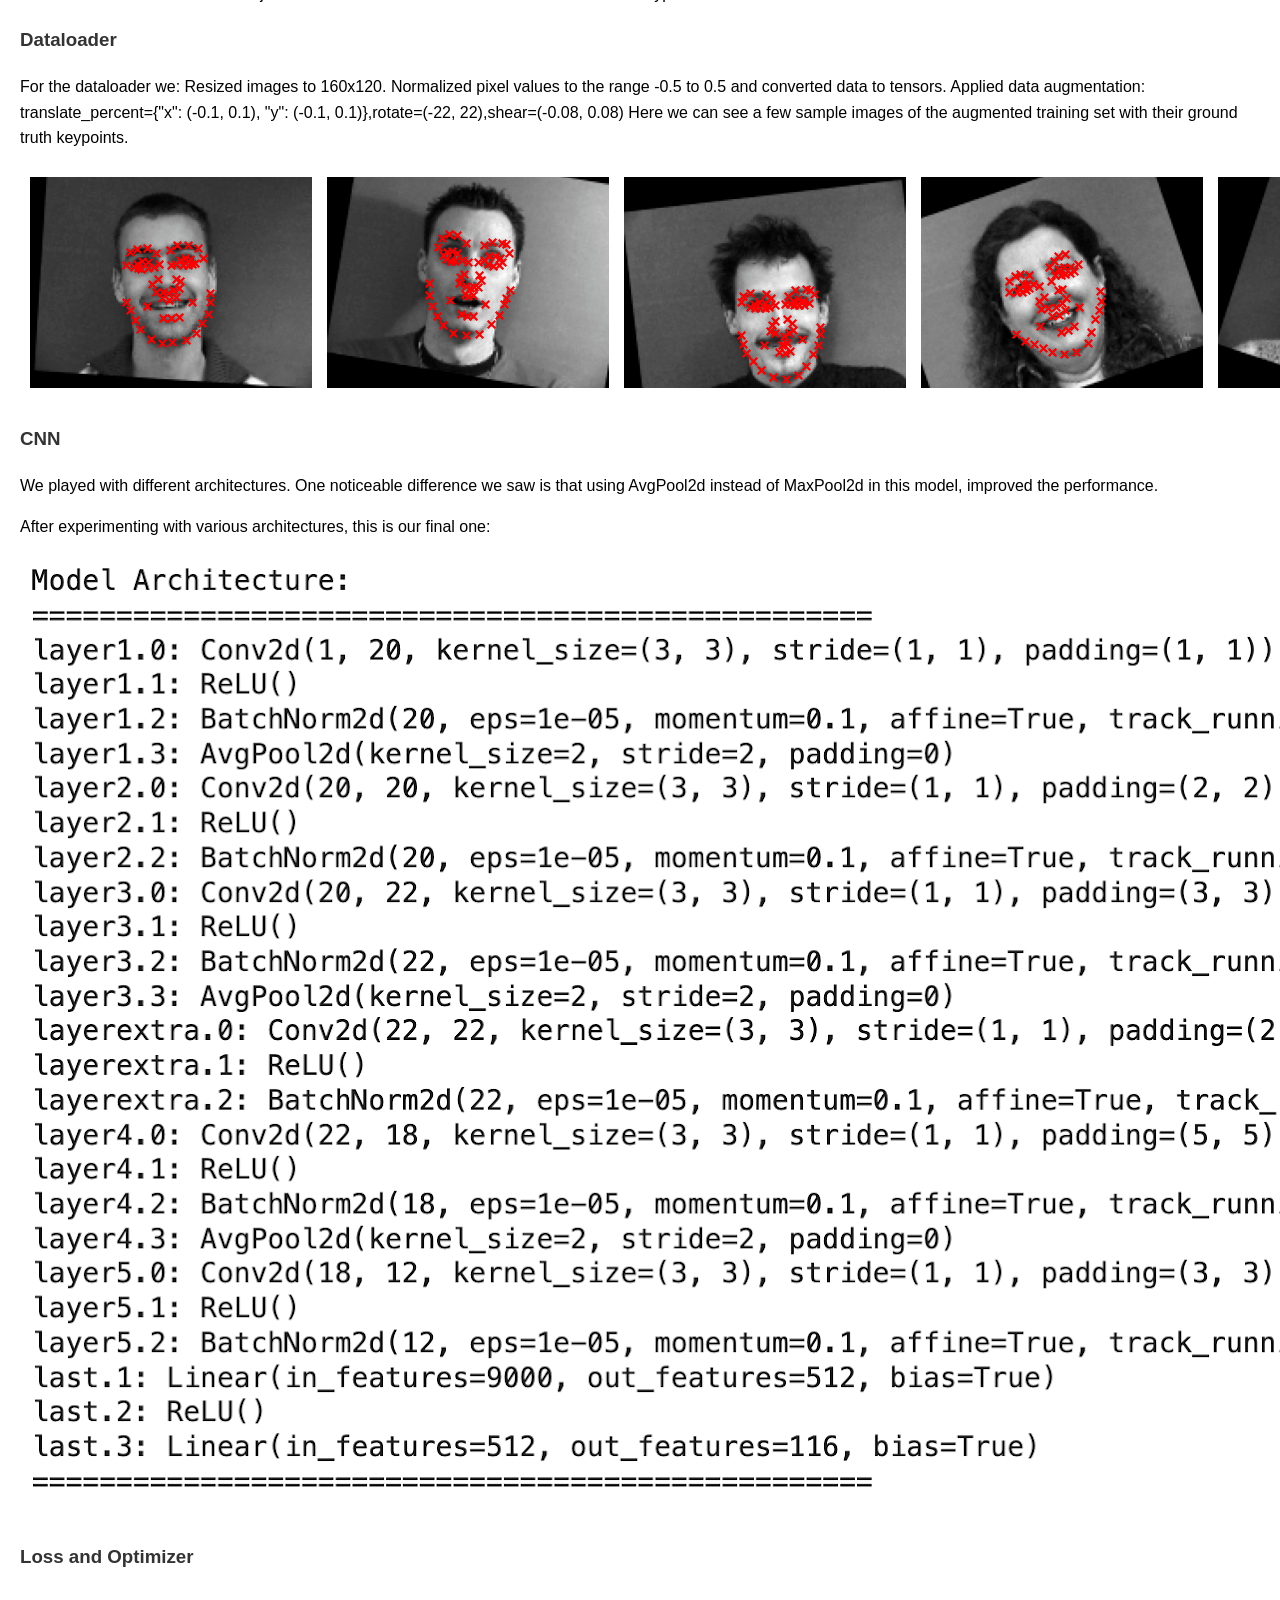
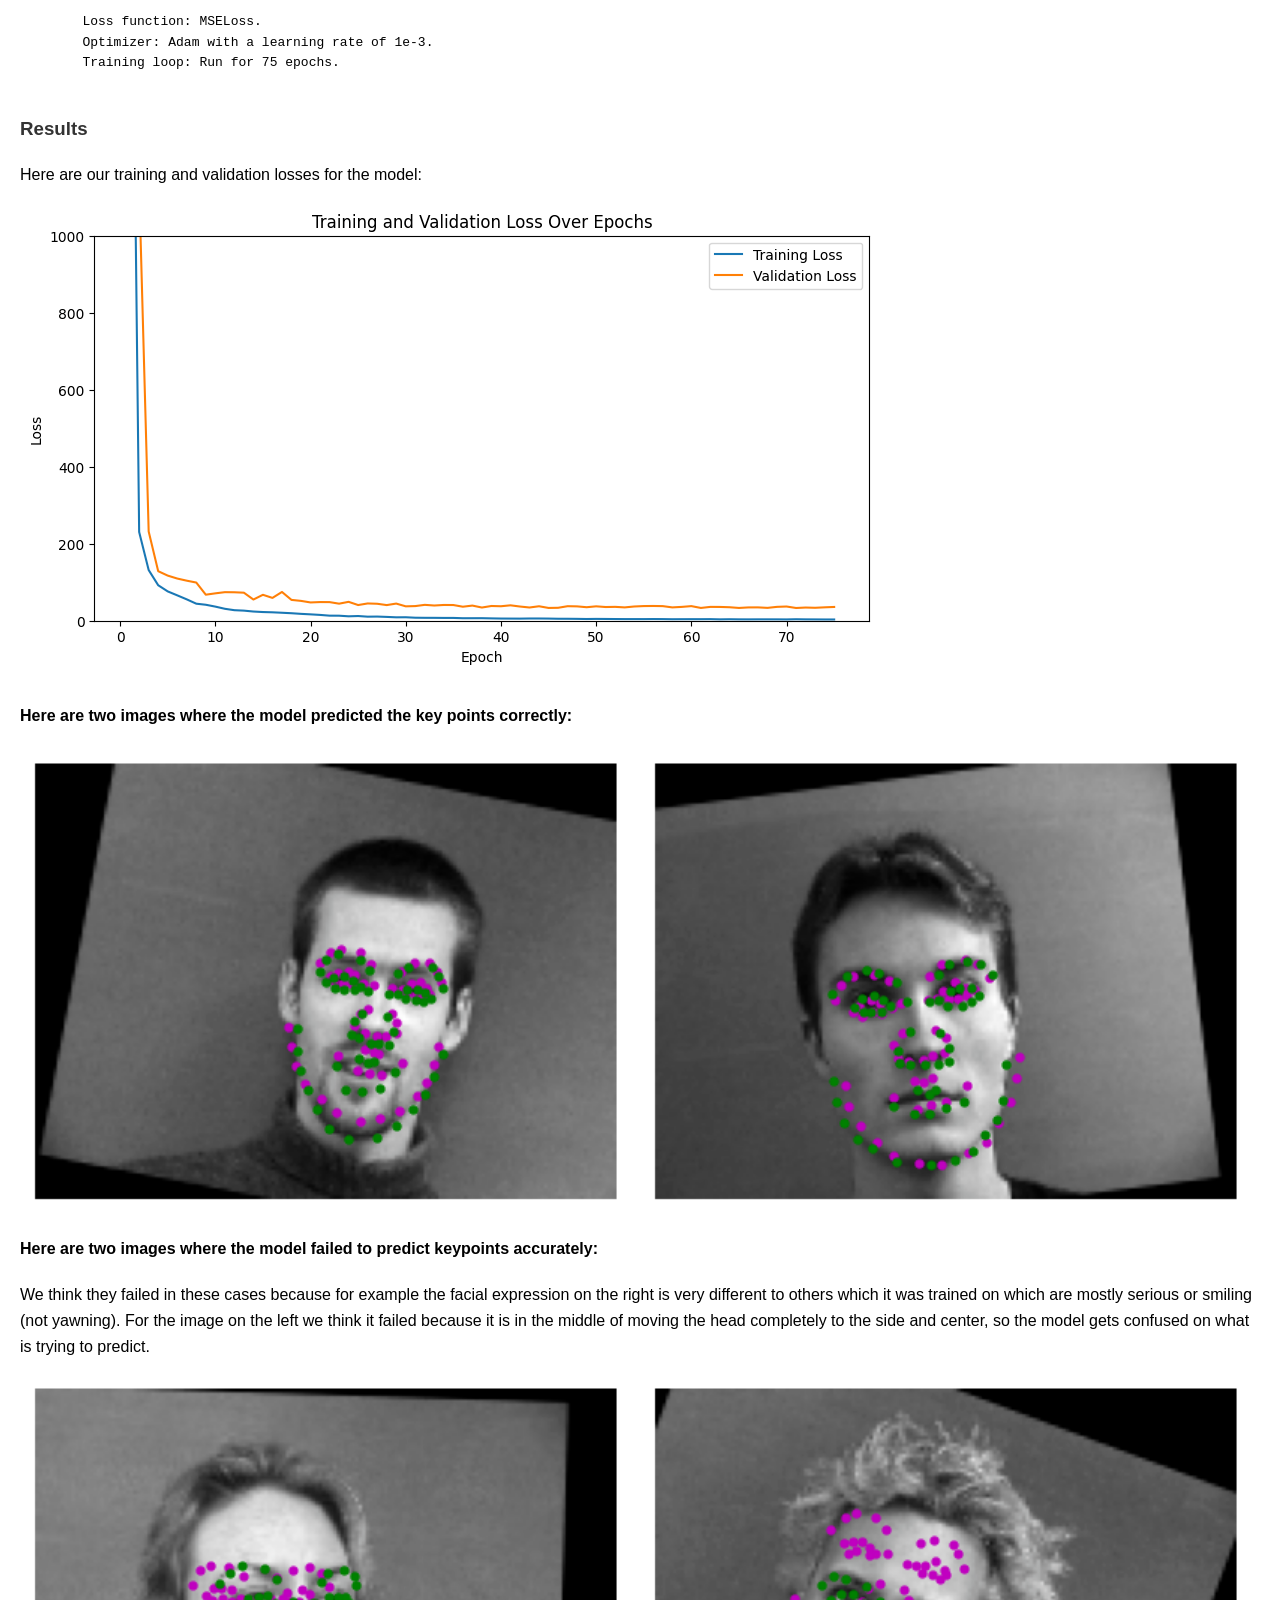
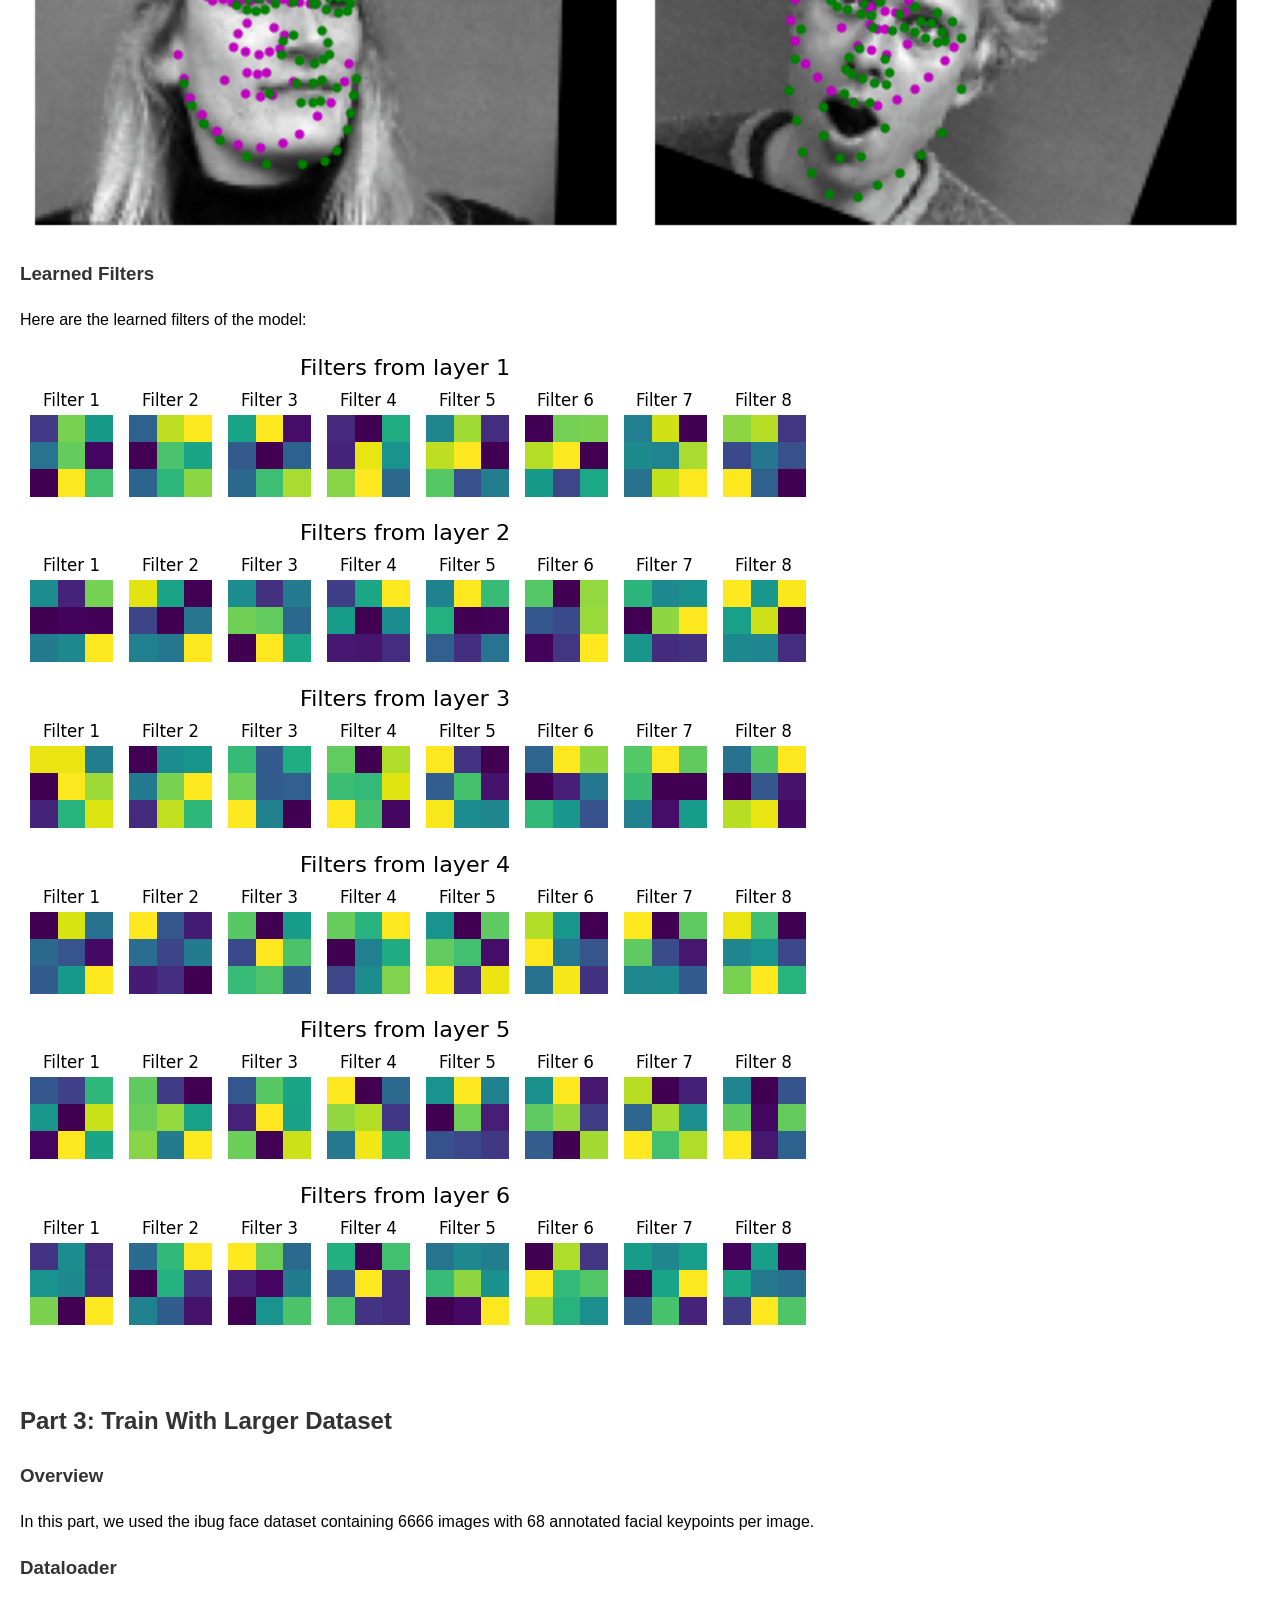
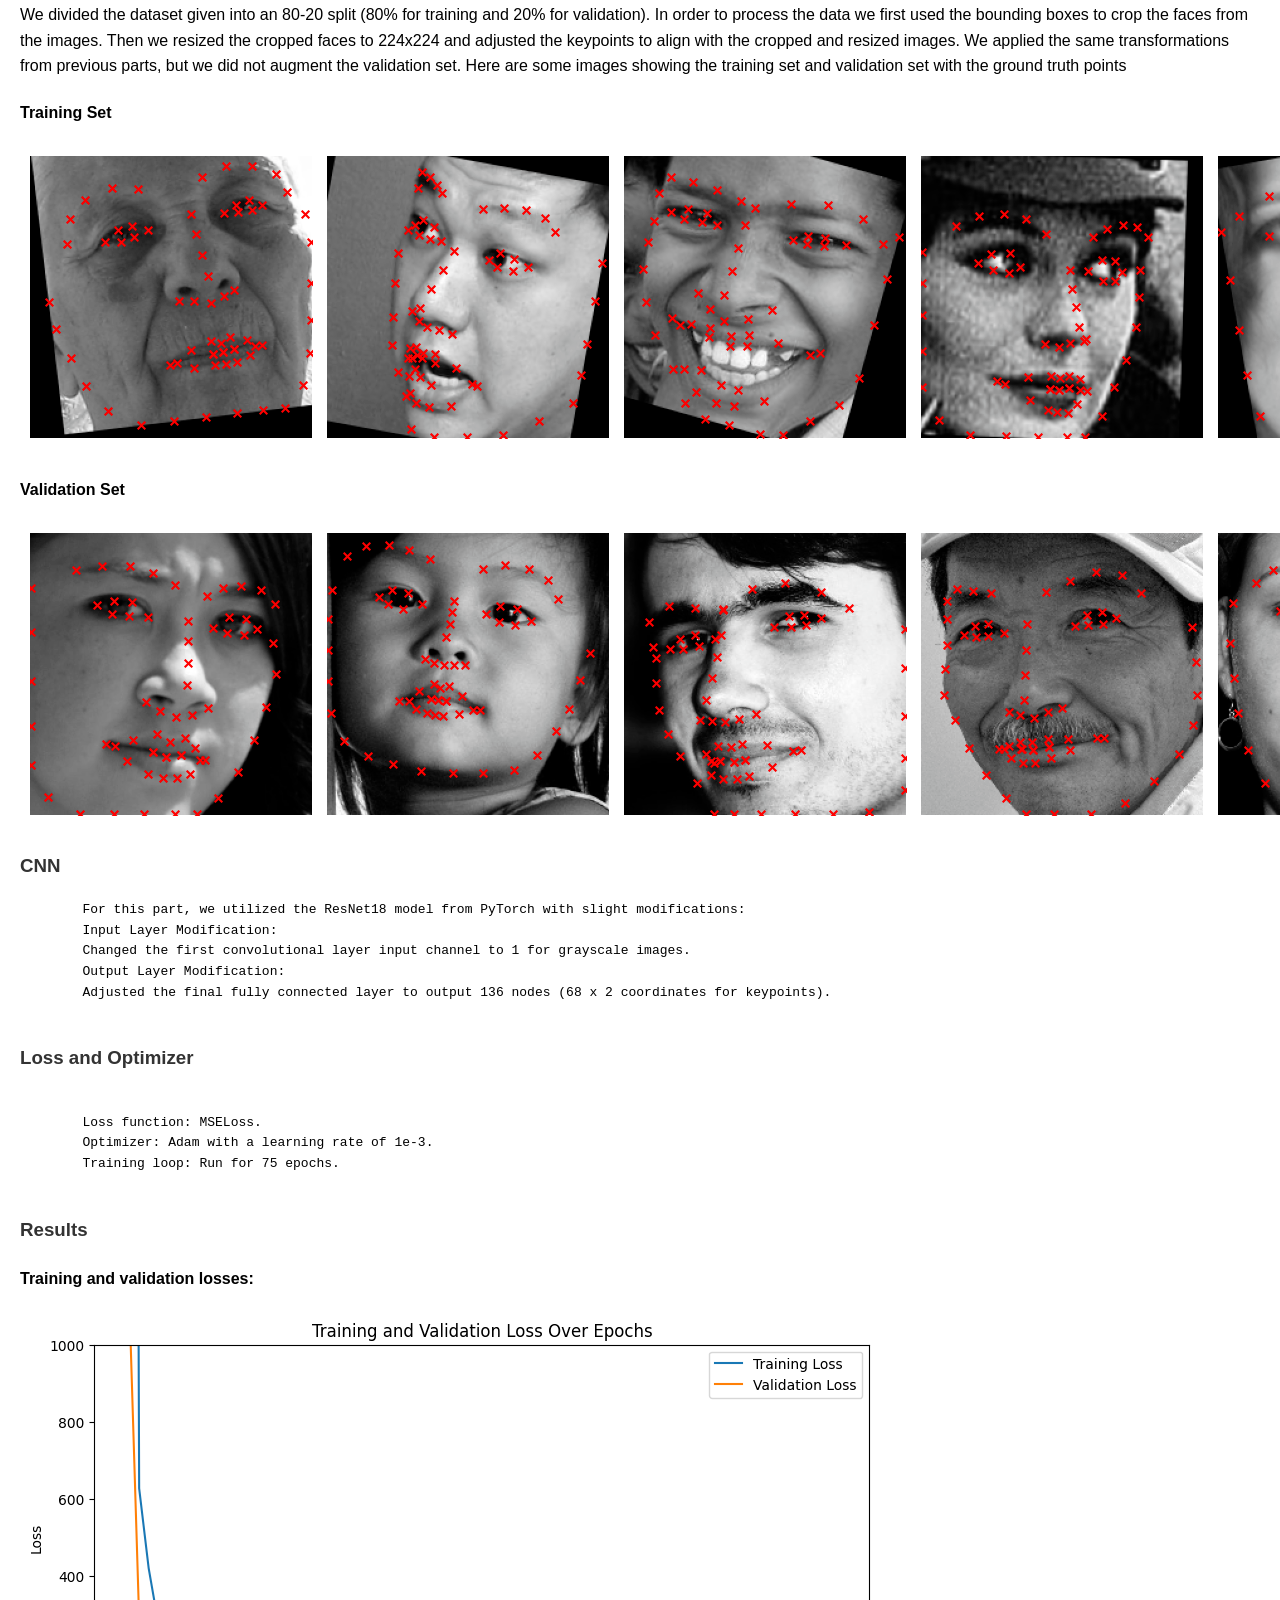
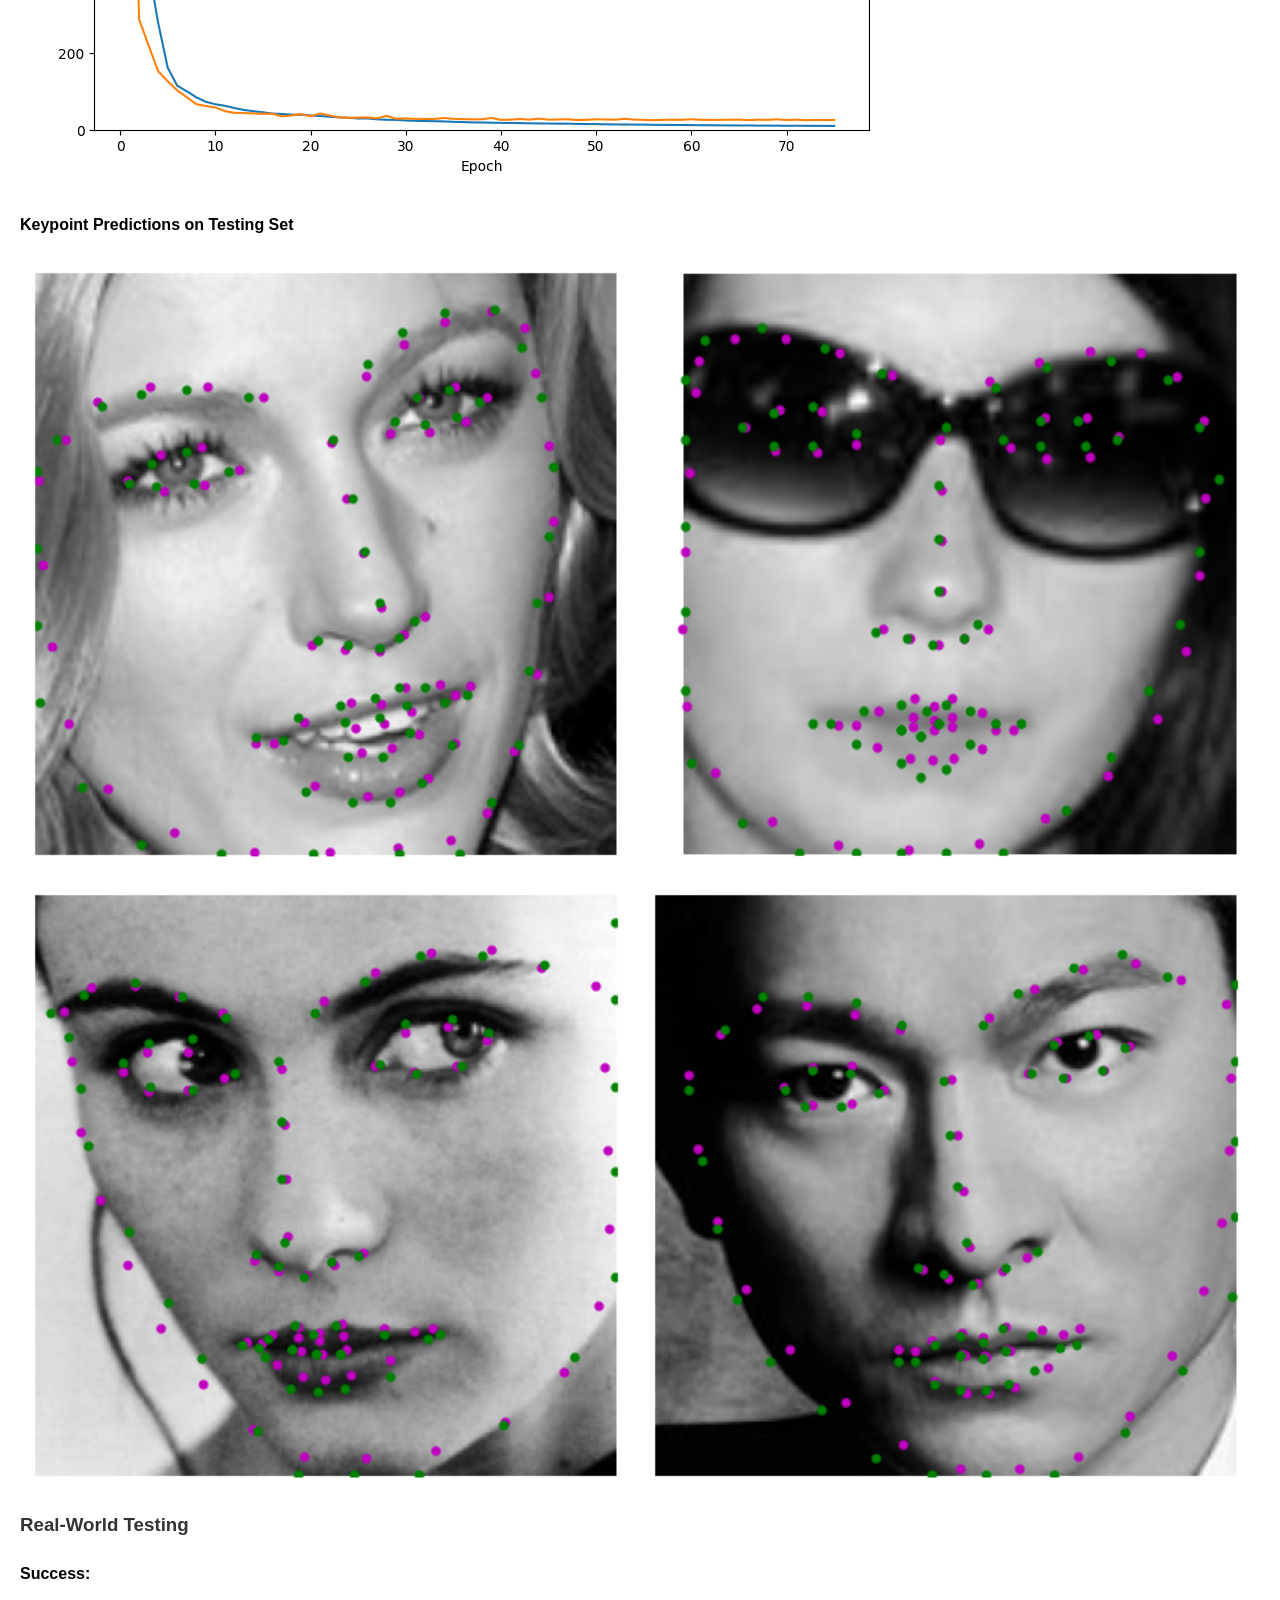
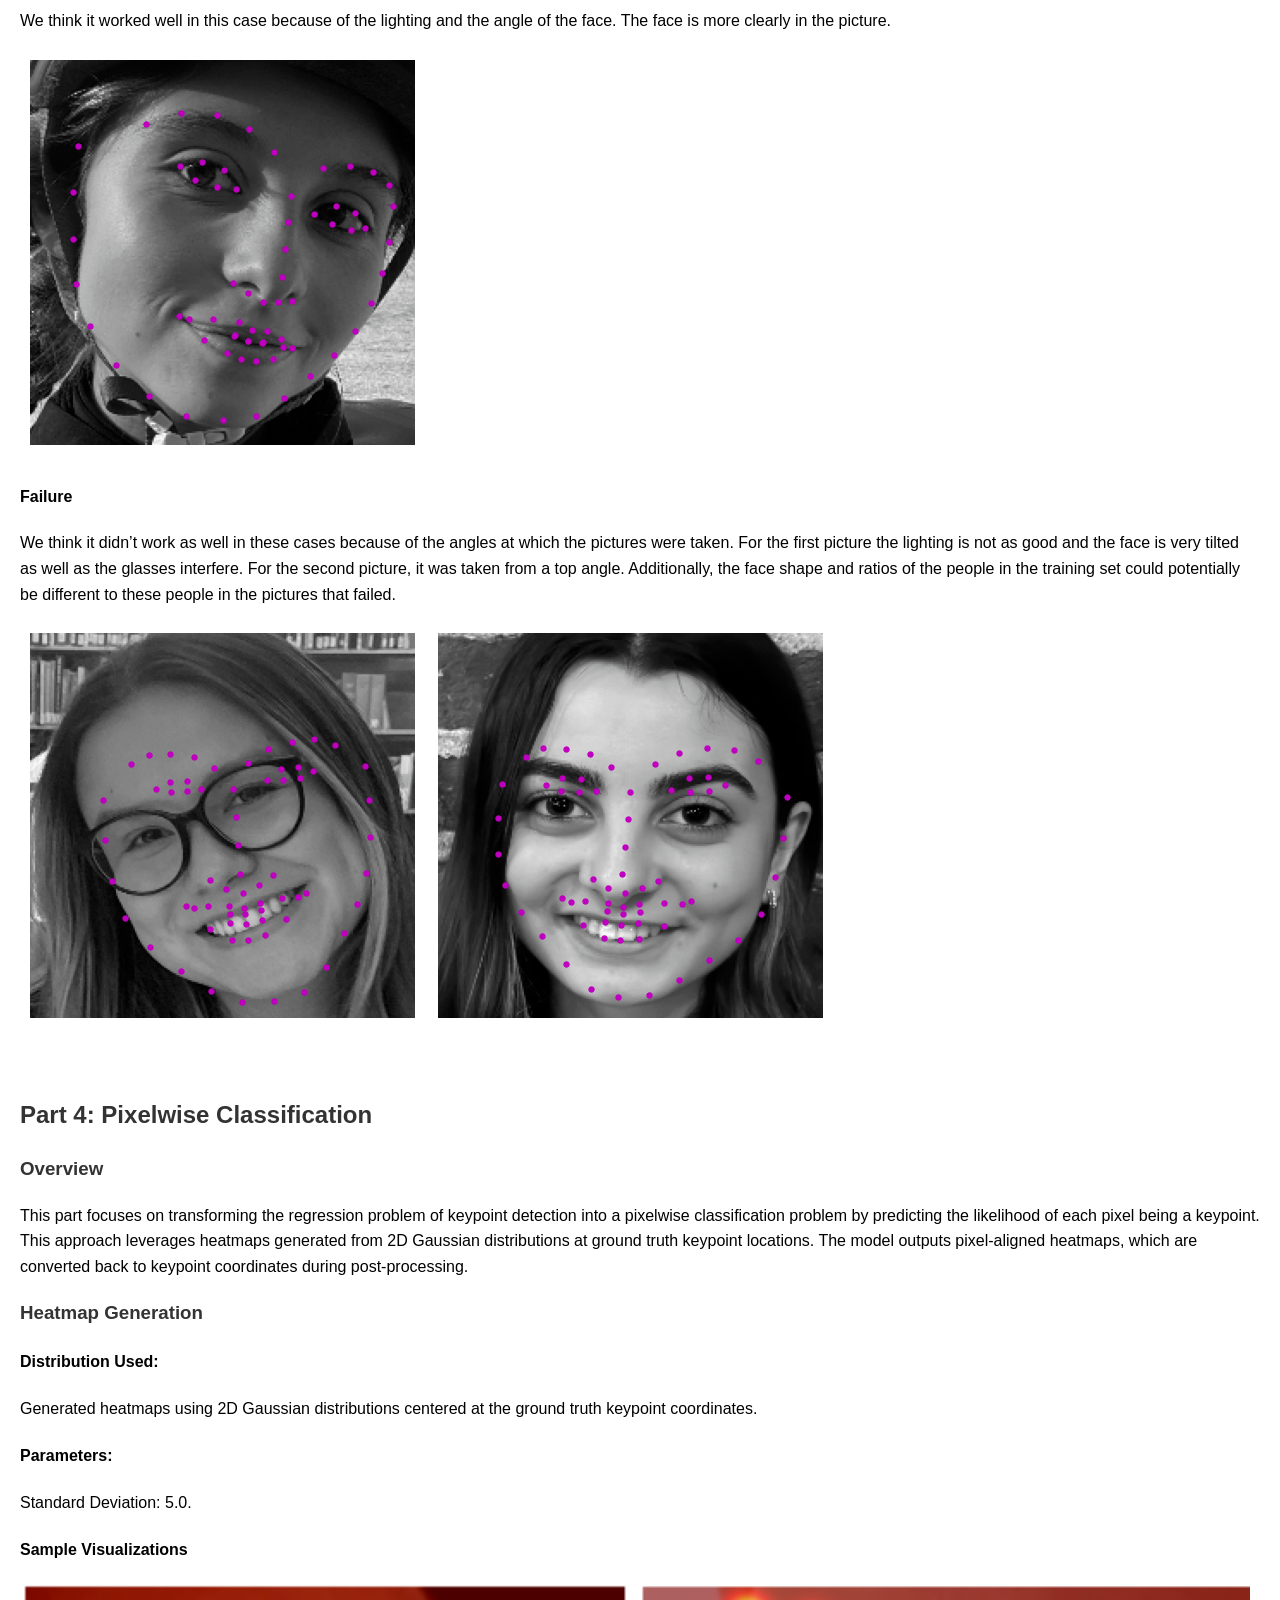
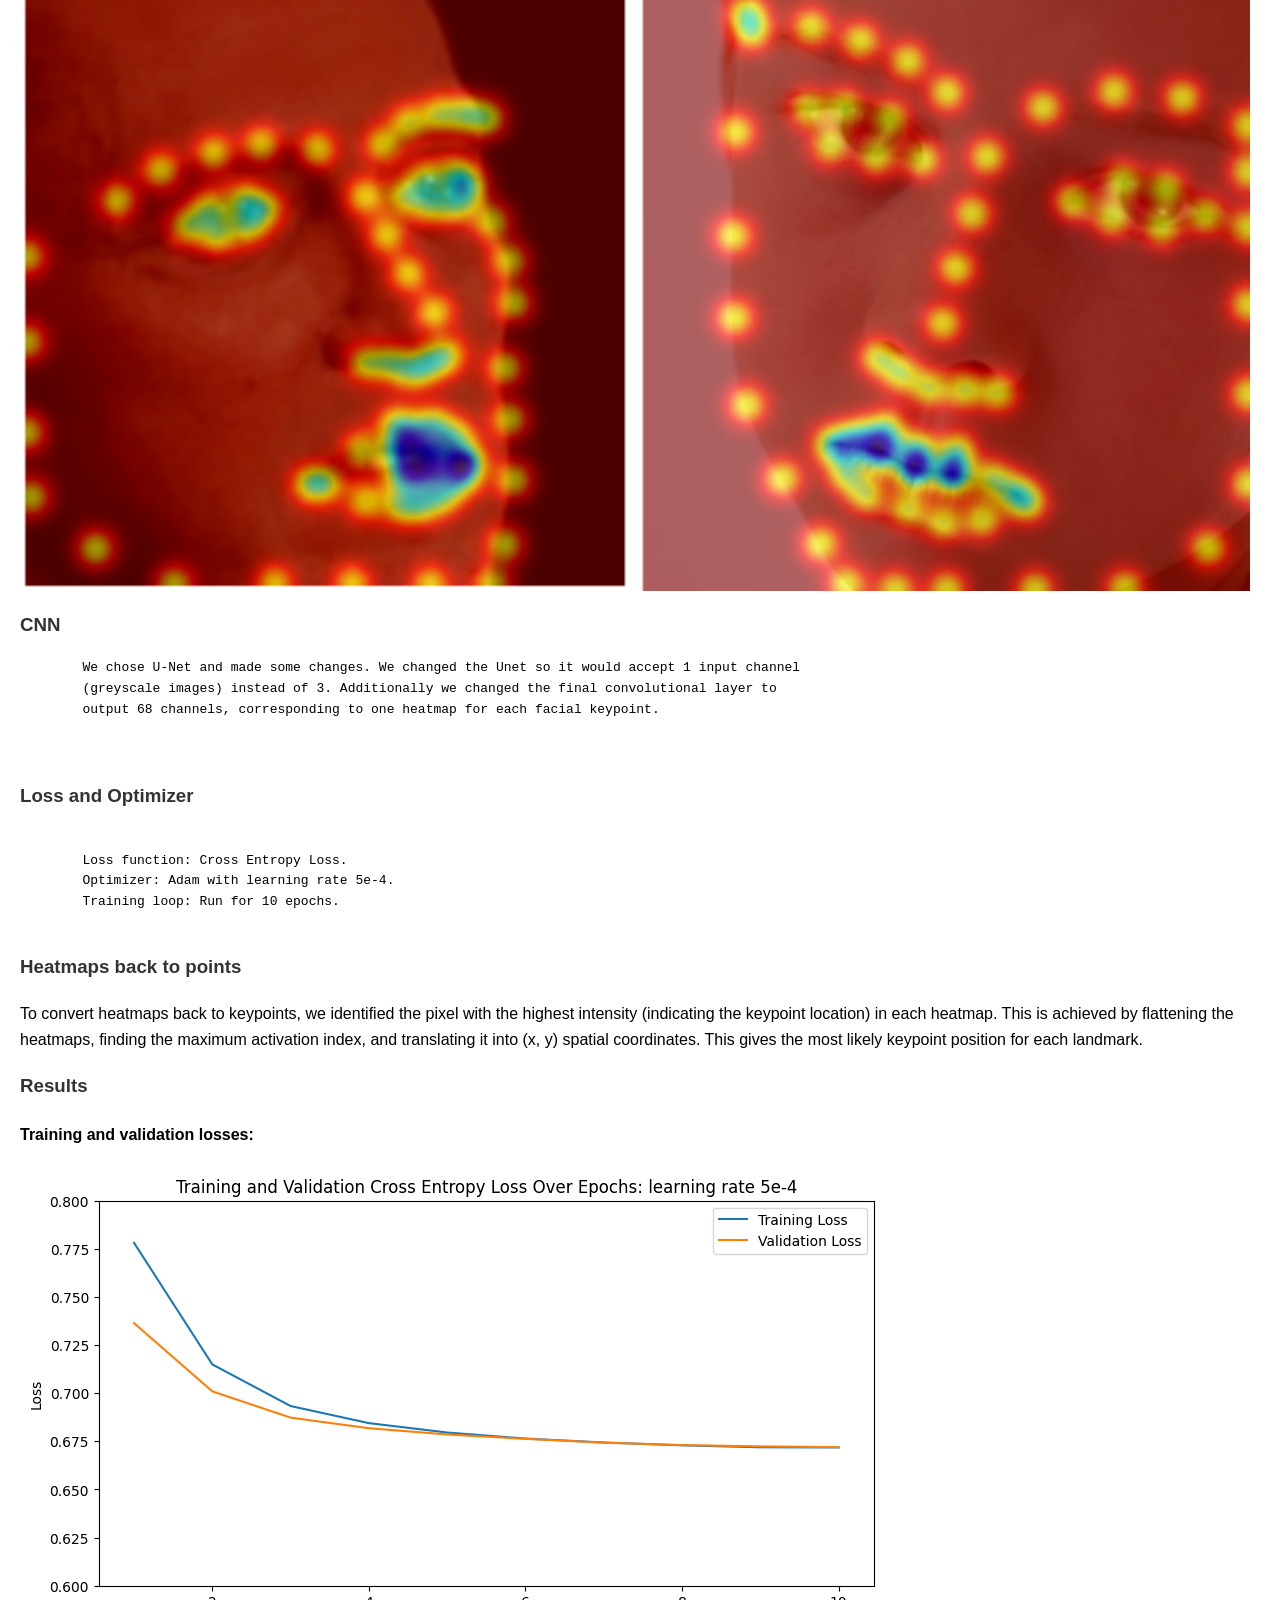
==== commit 0dae66a1: "comment" ====
--- a/facialnn.html
+++ b/facialnn.html
@@ -172,6 +172,10 @@
 
     <h3>CNN</h3>
     <p>
+        We played with different architectures. One noticeable difference we saw is that using AvgPool2d instead of MaxPool2d in 
+        this model, improved the performance. 
+    </p>
+    <p>
         After experimenting with various architectures, this is our final one:
     </p>
     <img src="finalproj/facialnn/im10.png" alt="Im10">
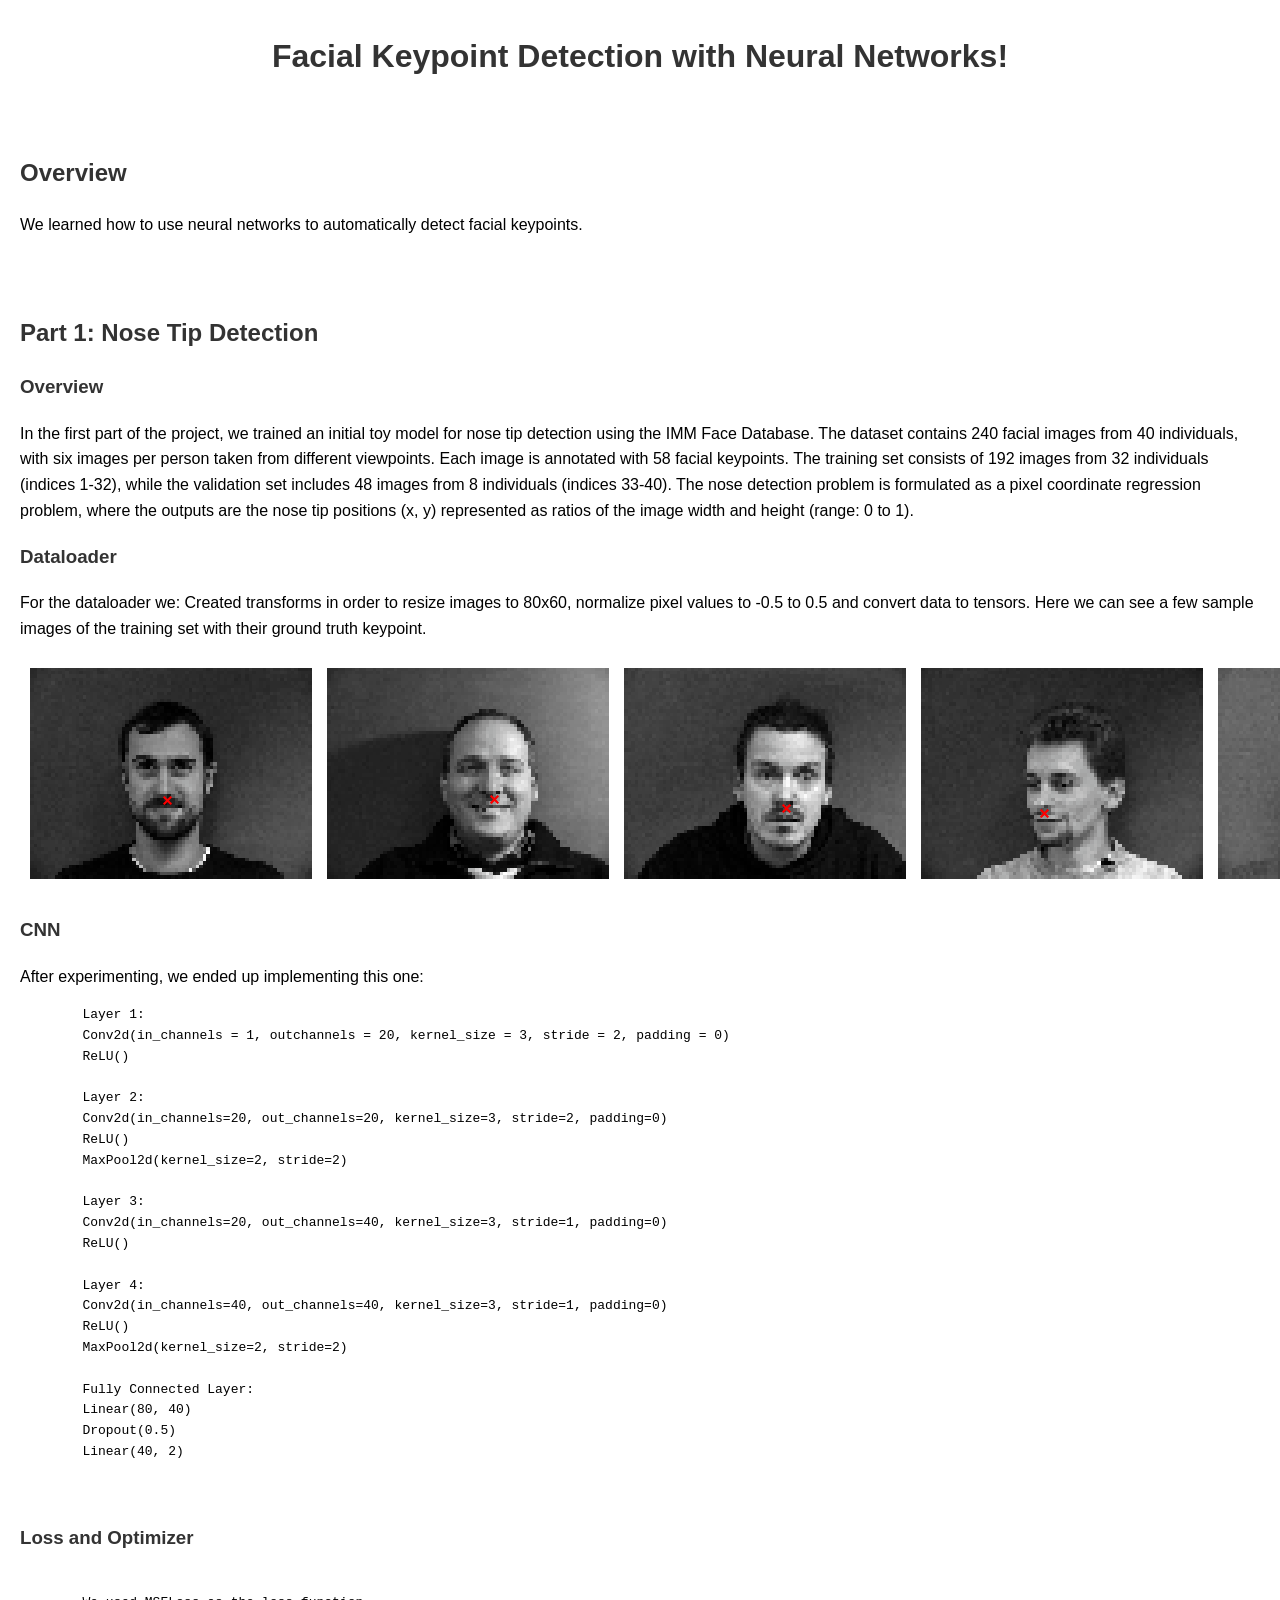
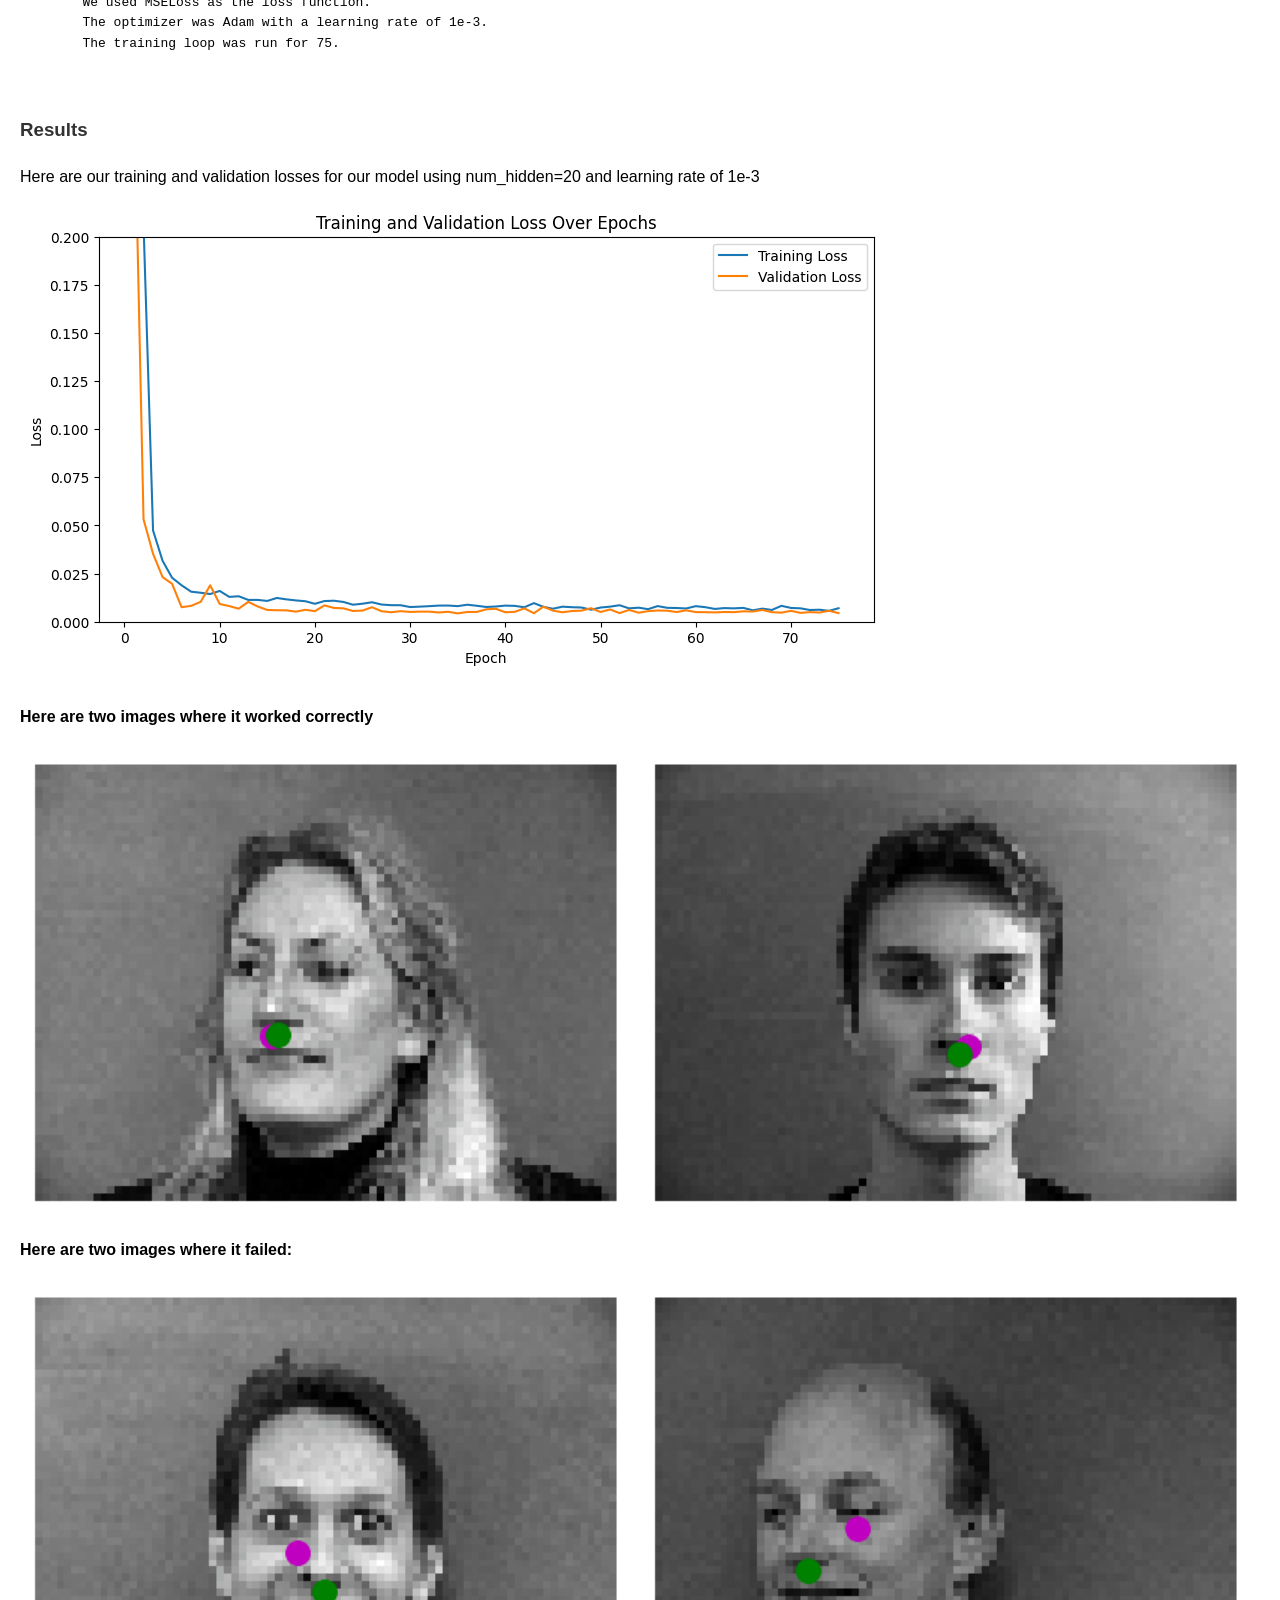
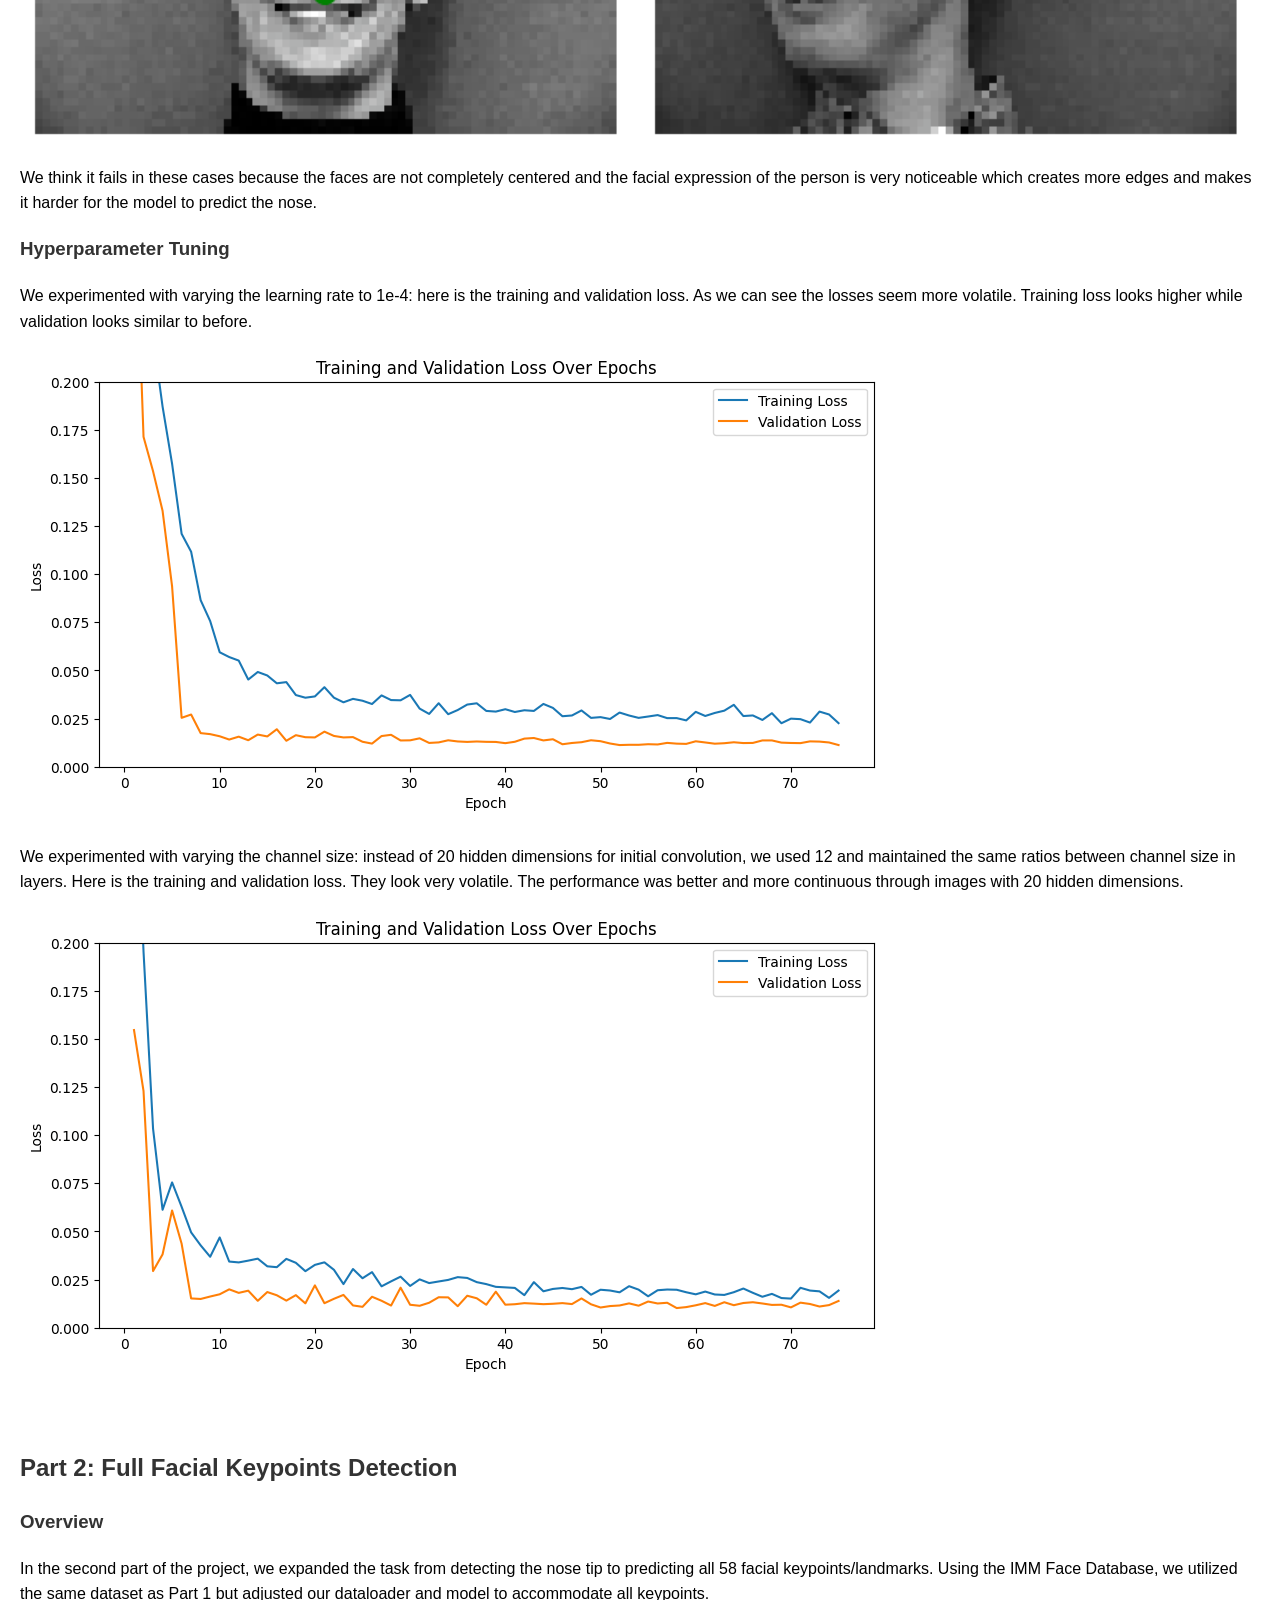
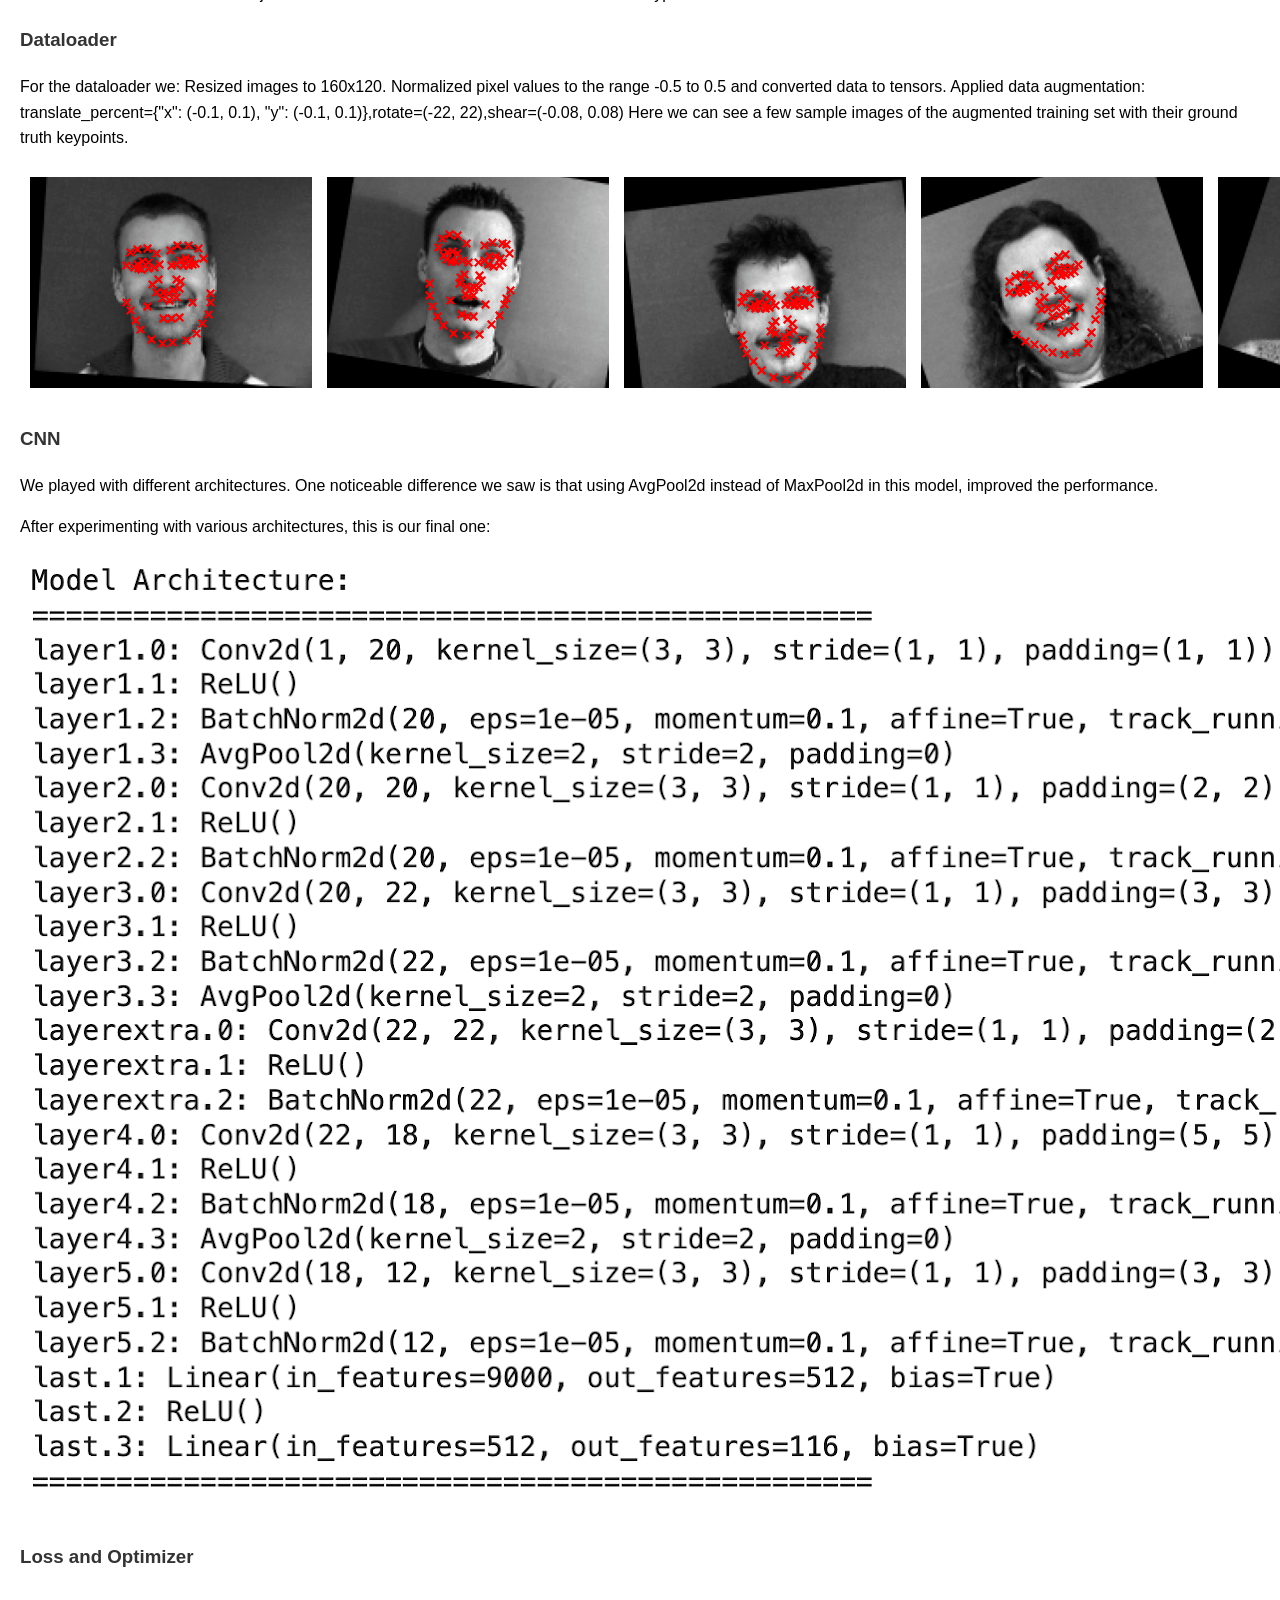
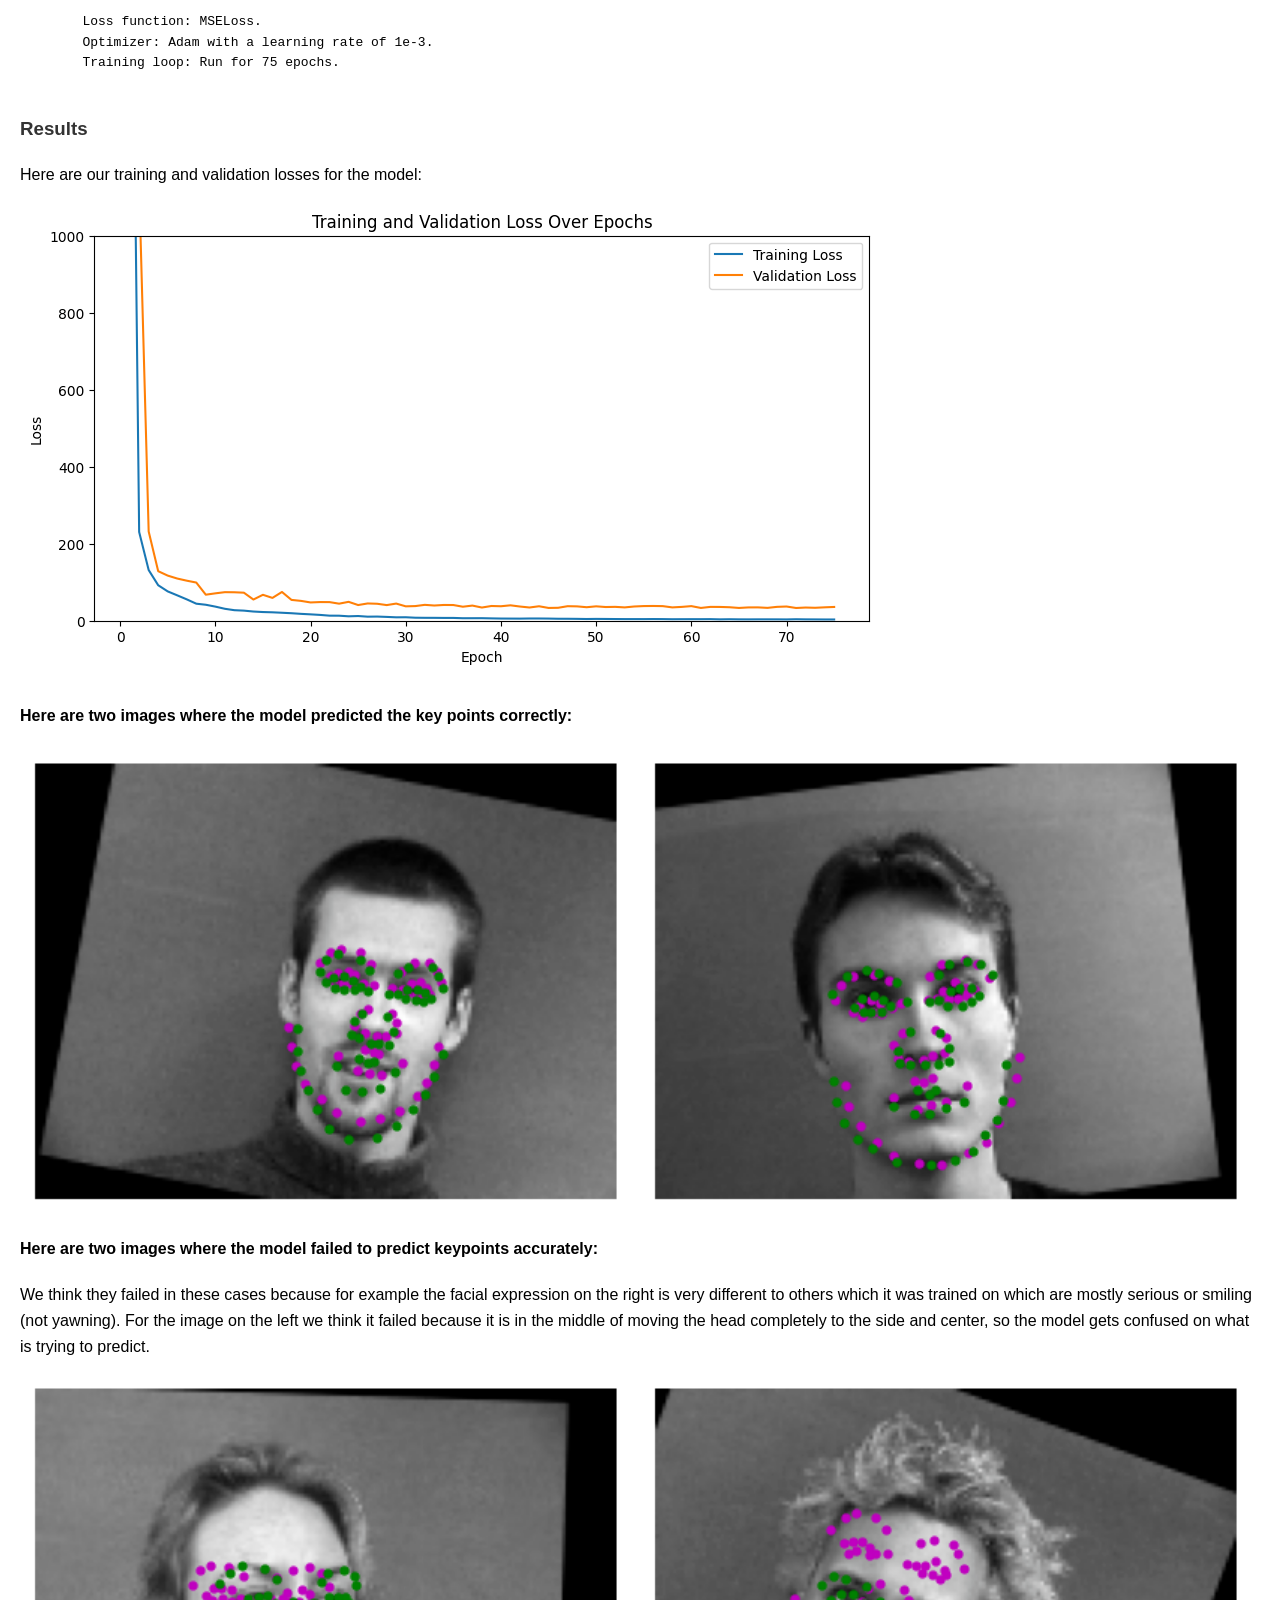
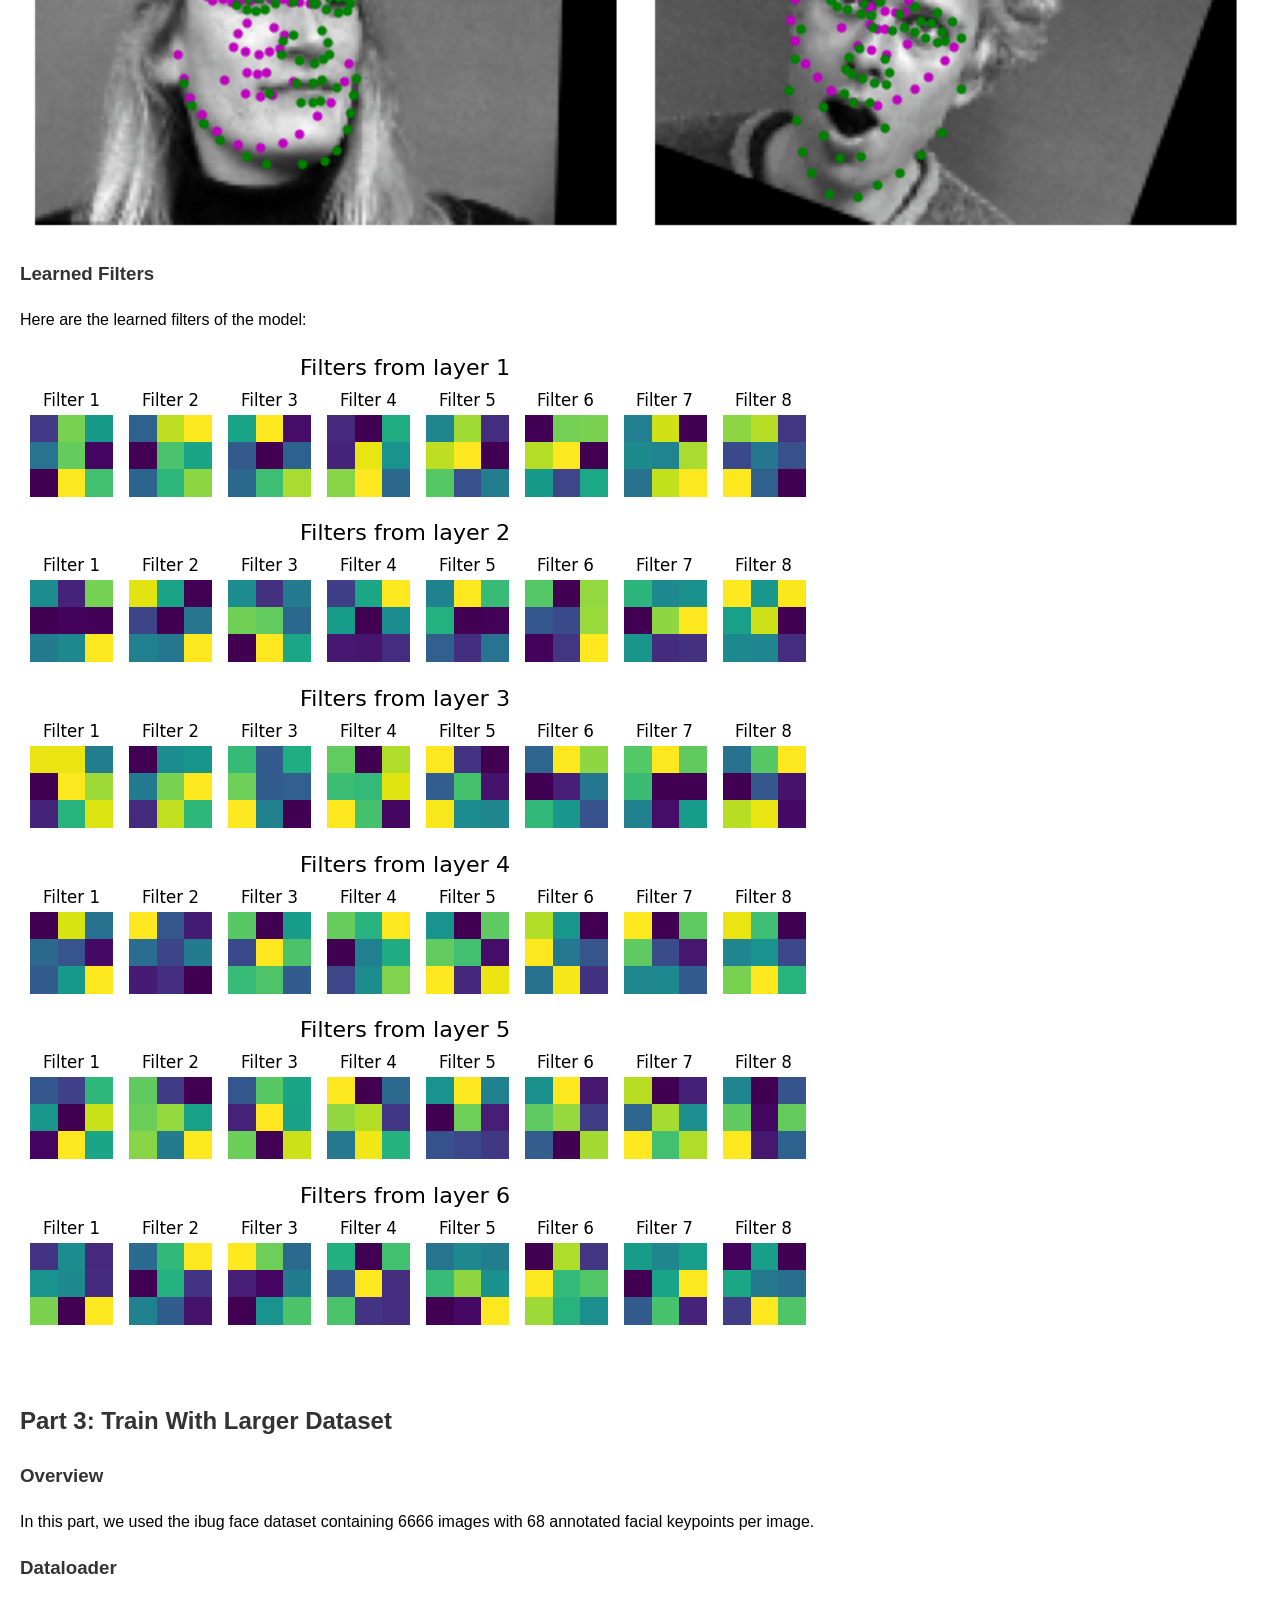
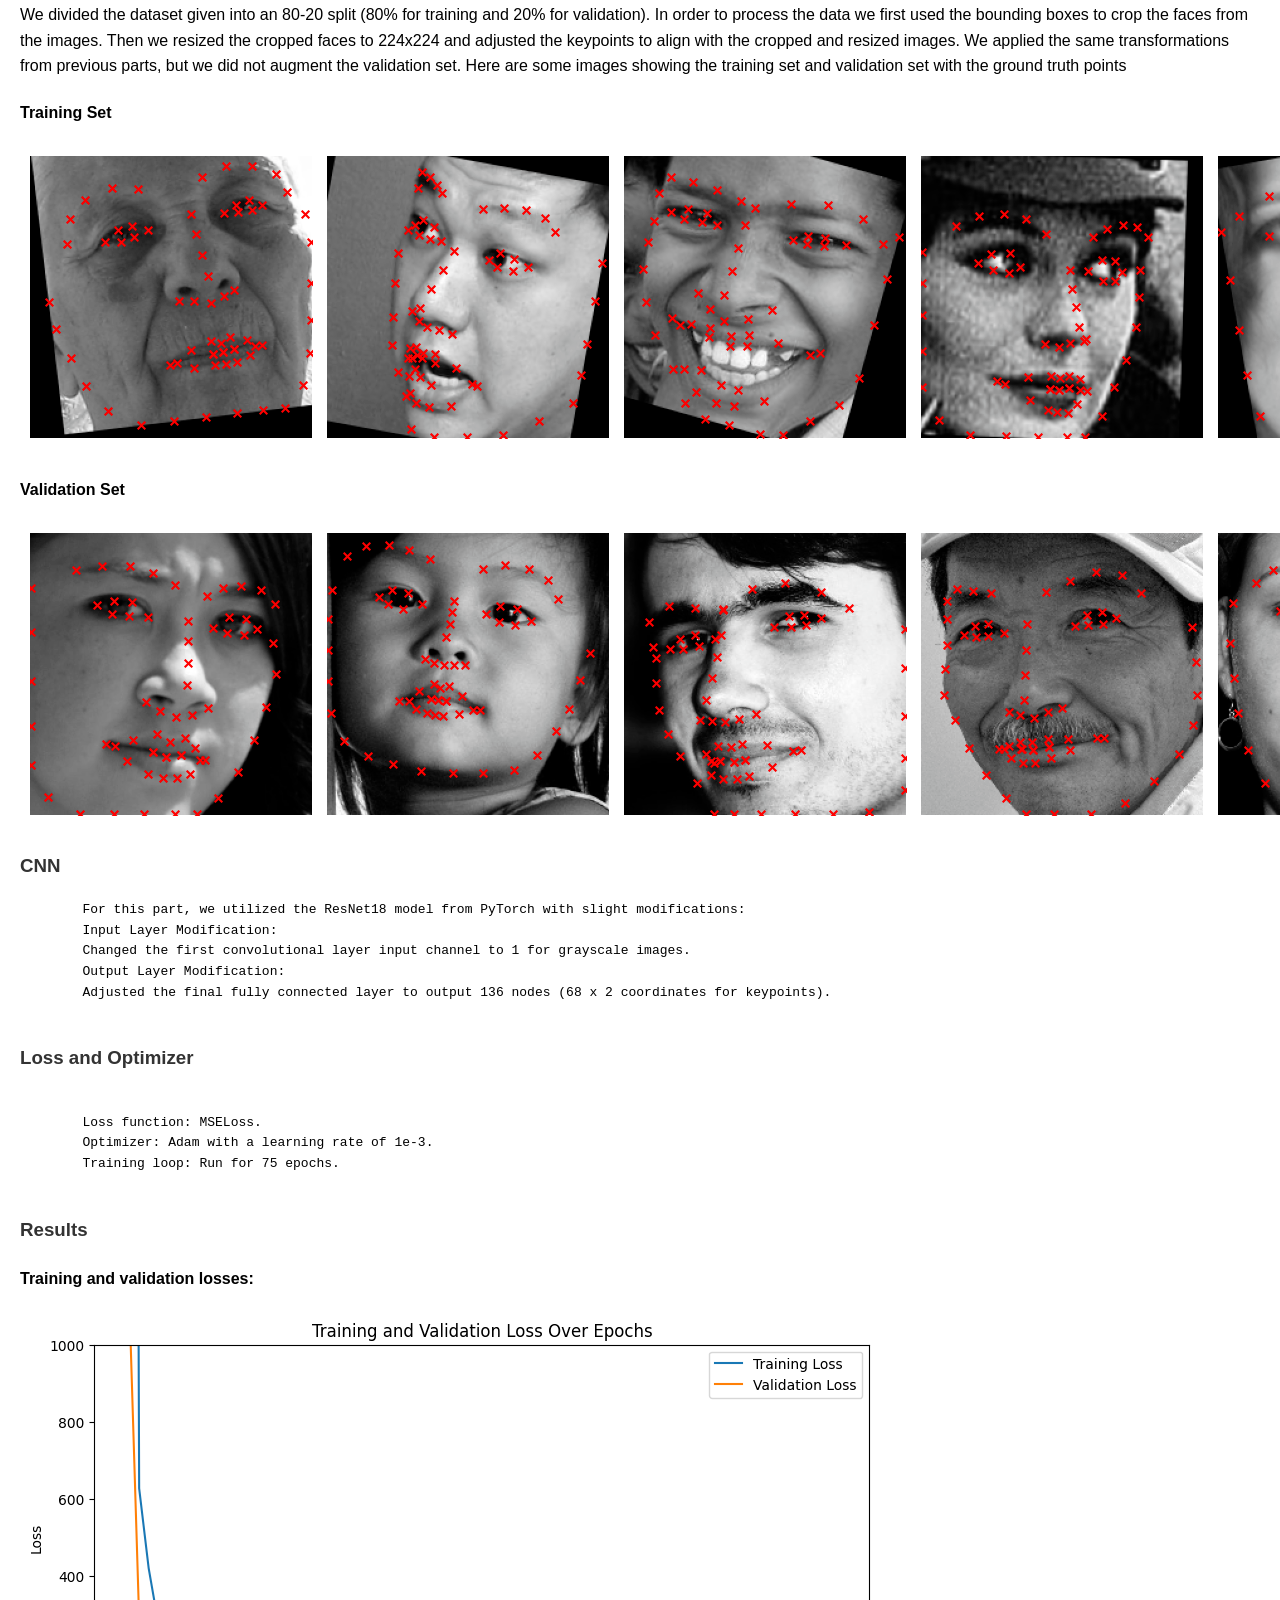
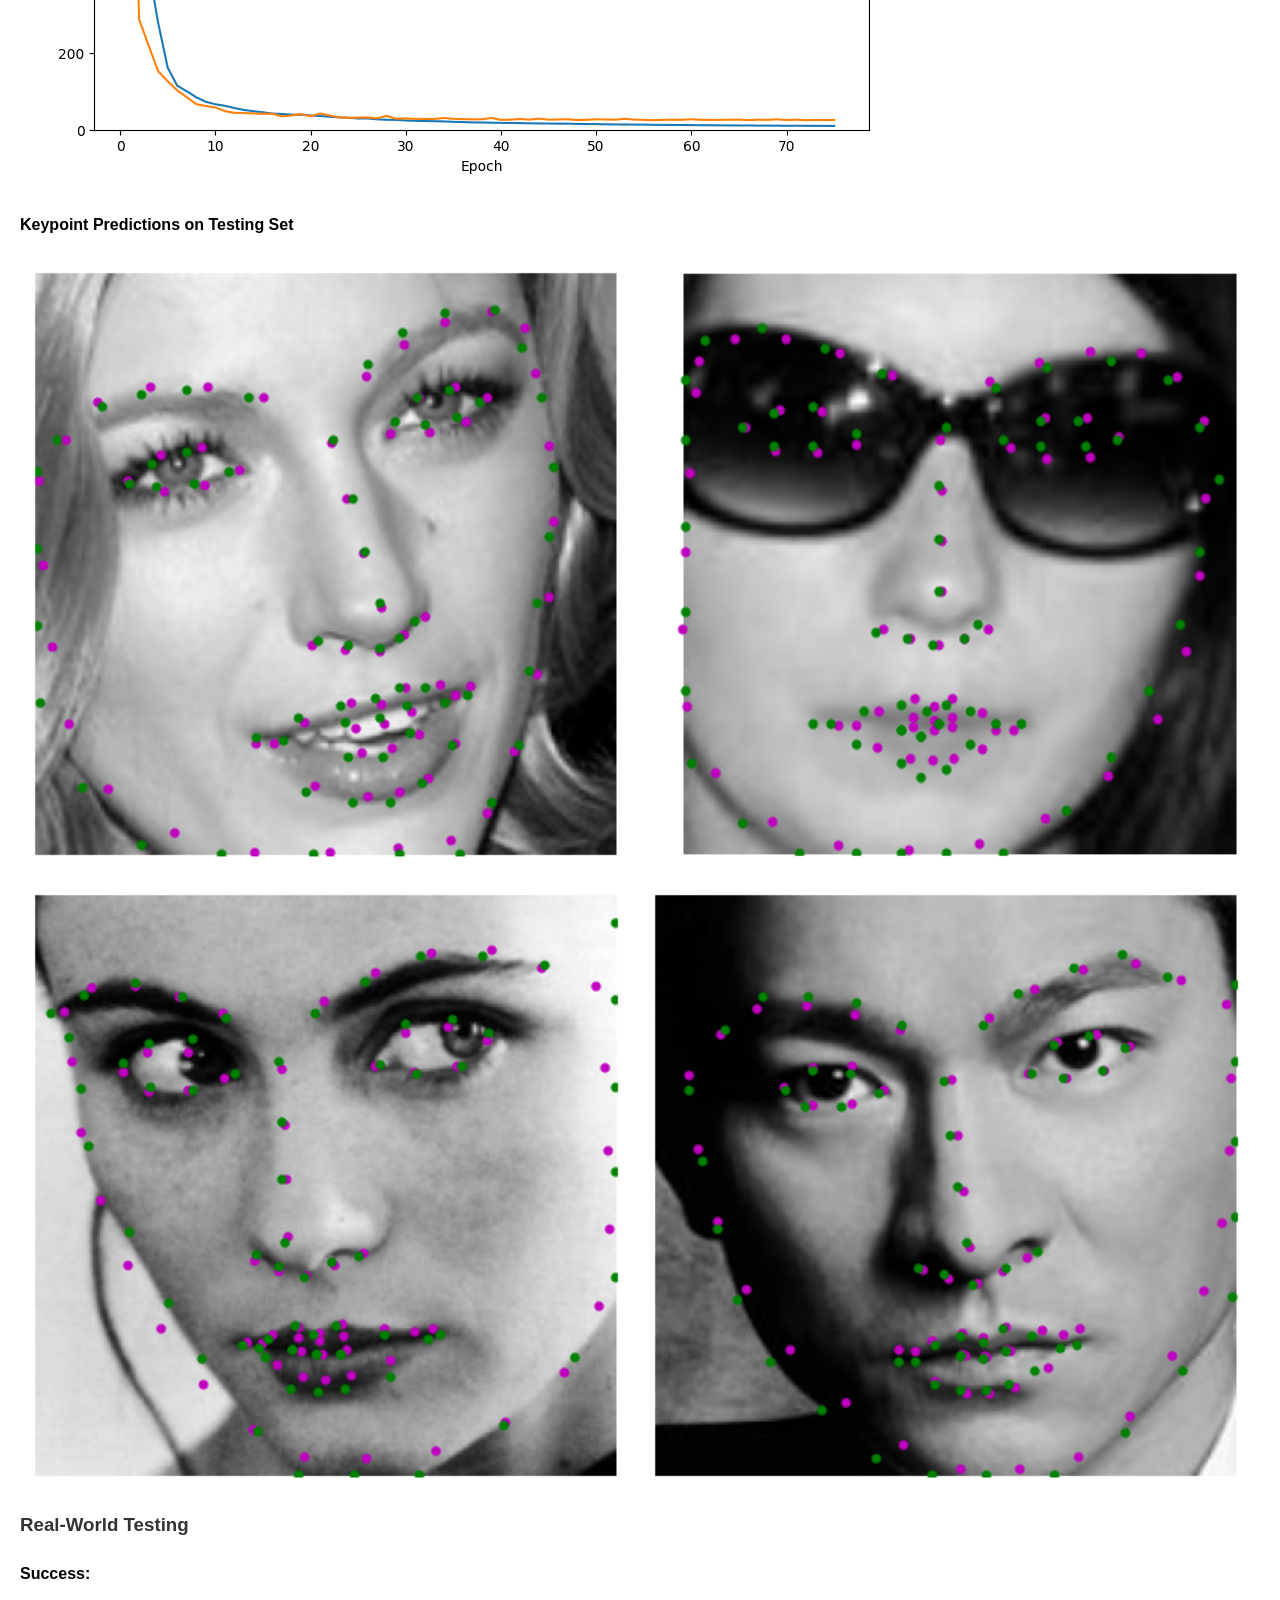
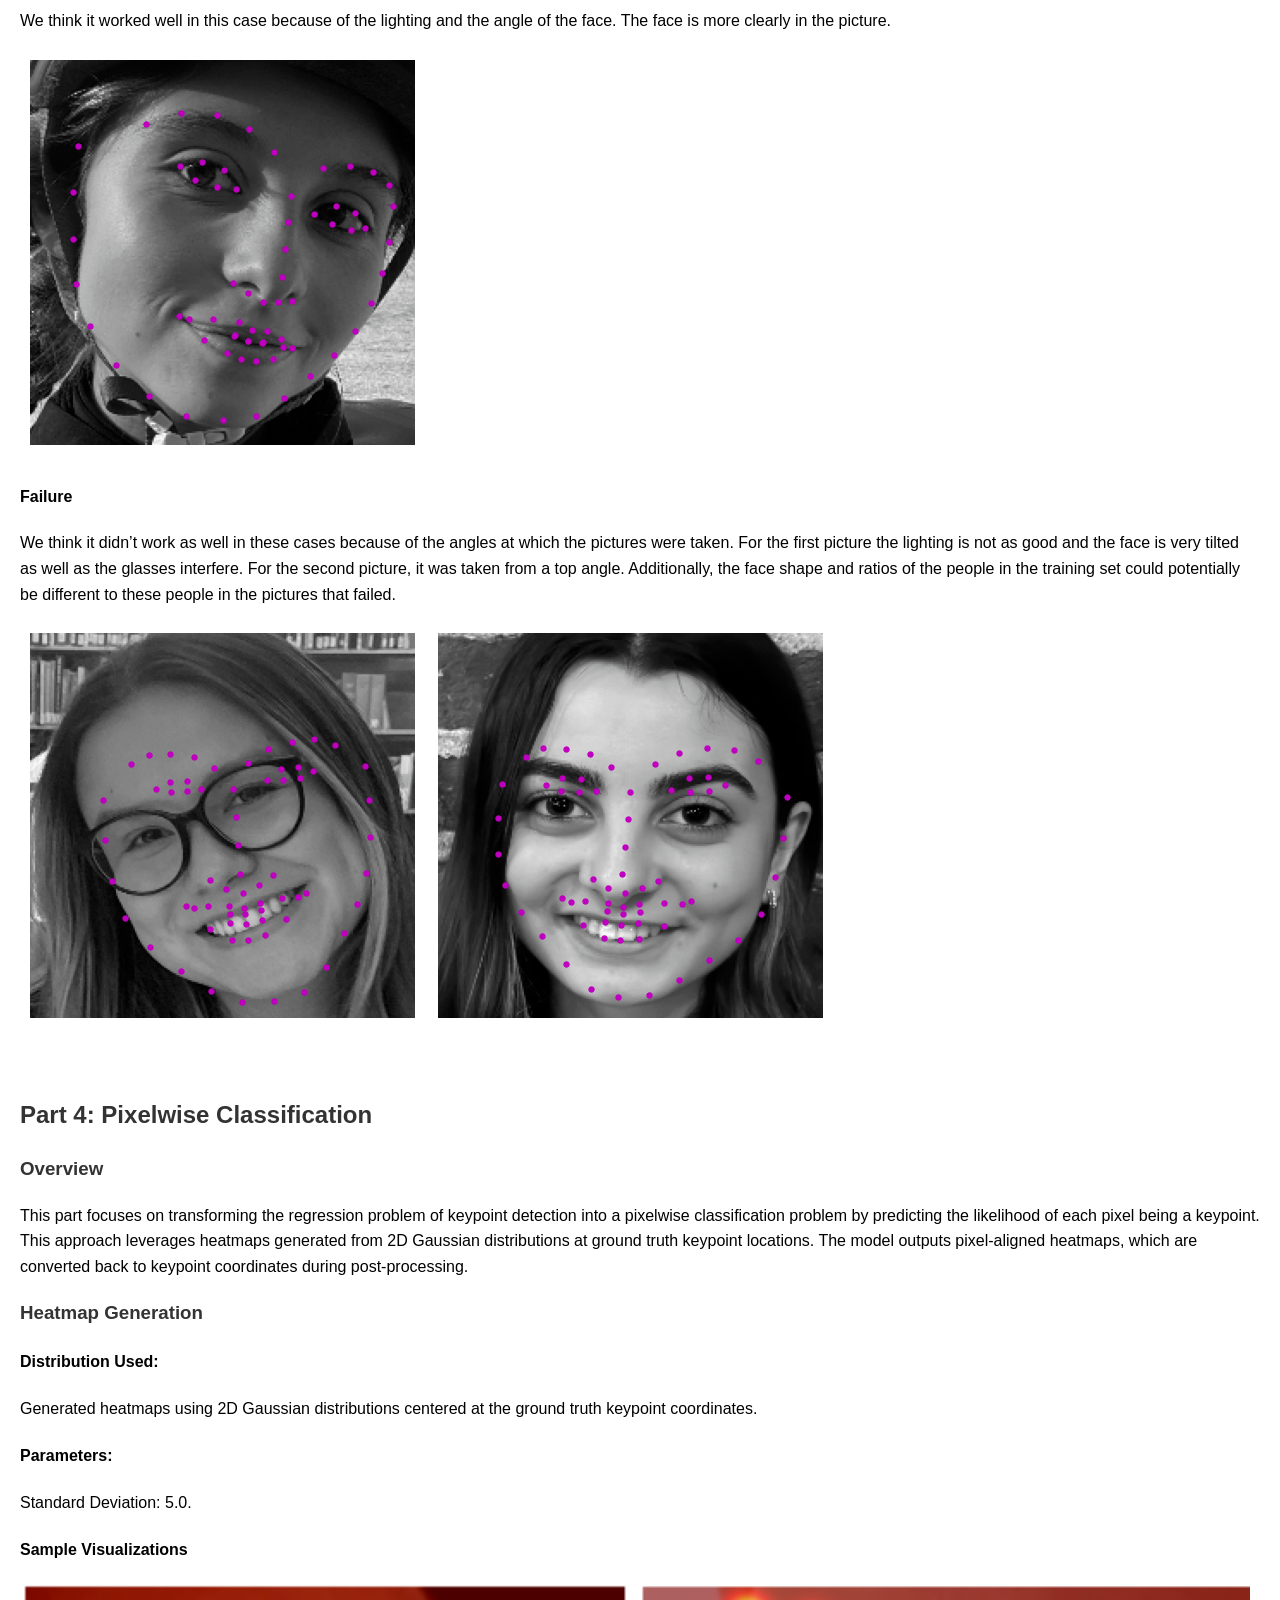
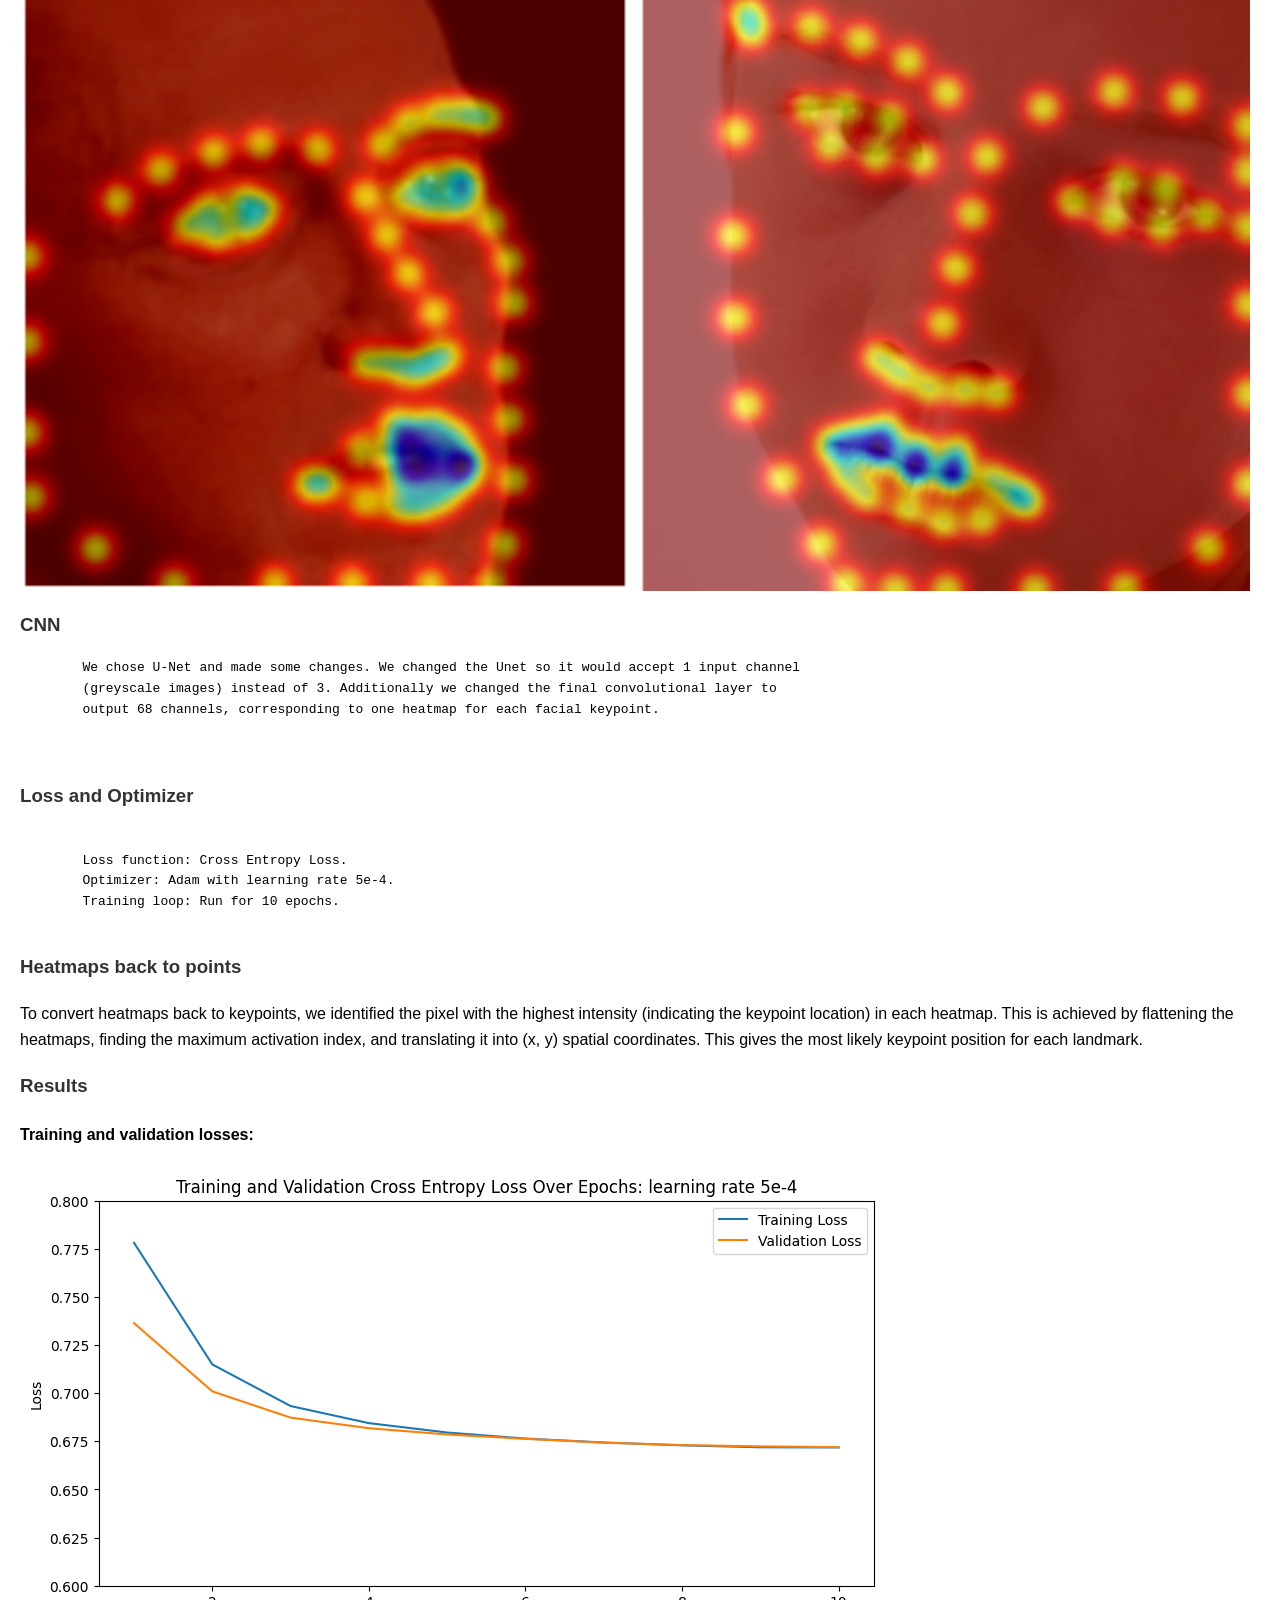
==== commit c958ba35: "changes" ====
--- a/facialnn.html
+++ b/facialnn.html
@@ -12,7 +12,7 @@
             padding: 0;
         }
         header {
-            background-color: #4CAF50;
+            background-color: white;
             color: white;
             padding: 10px 20px;
             text-align: center;
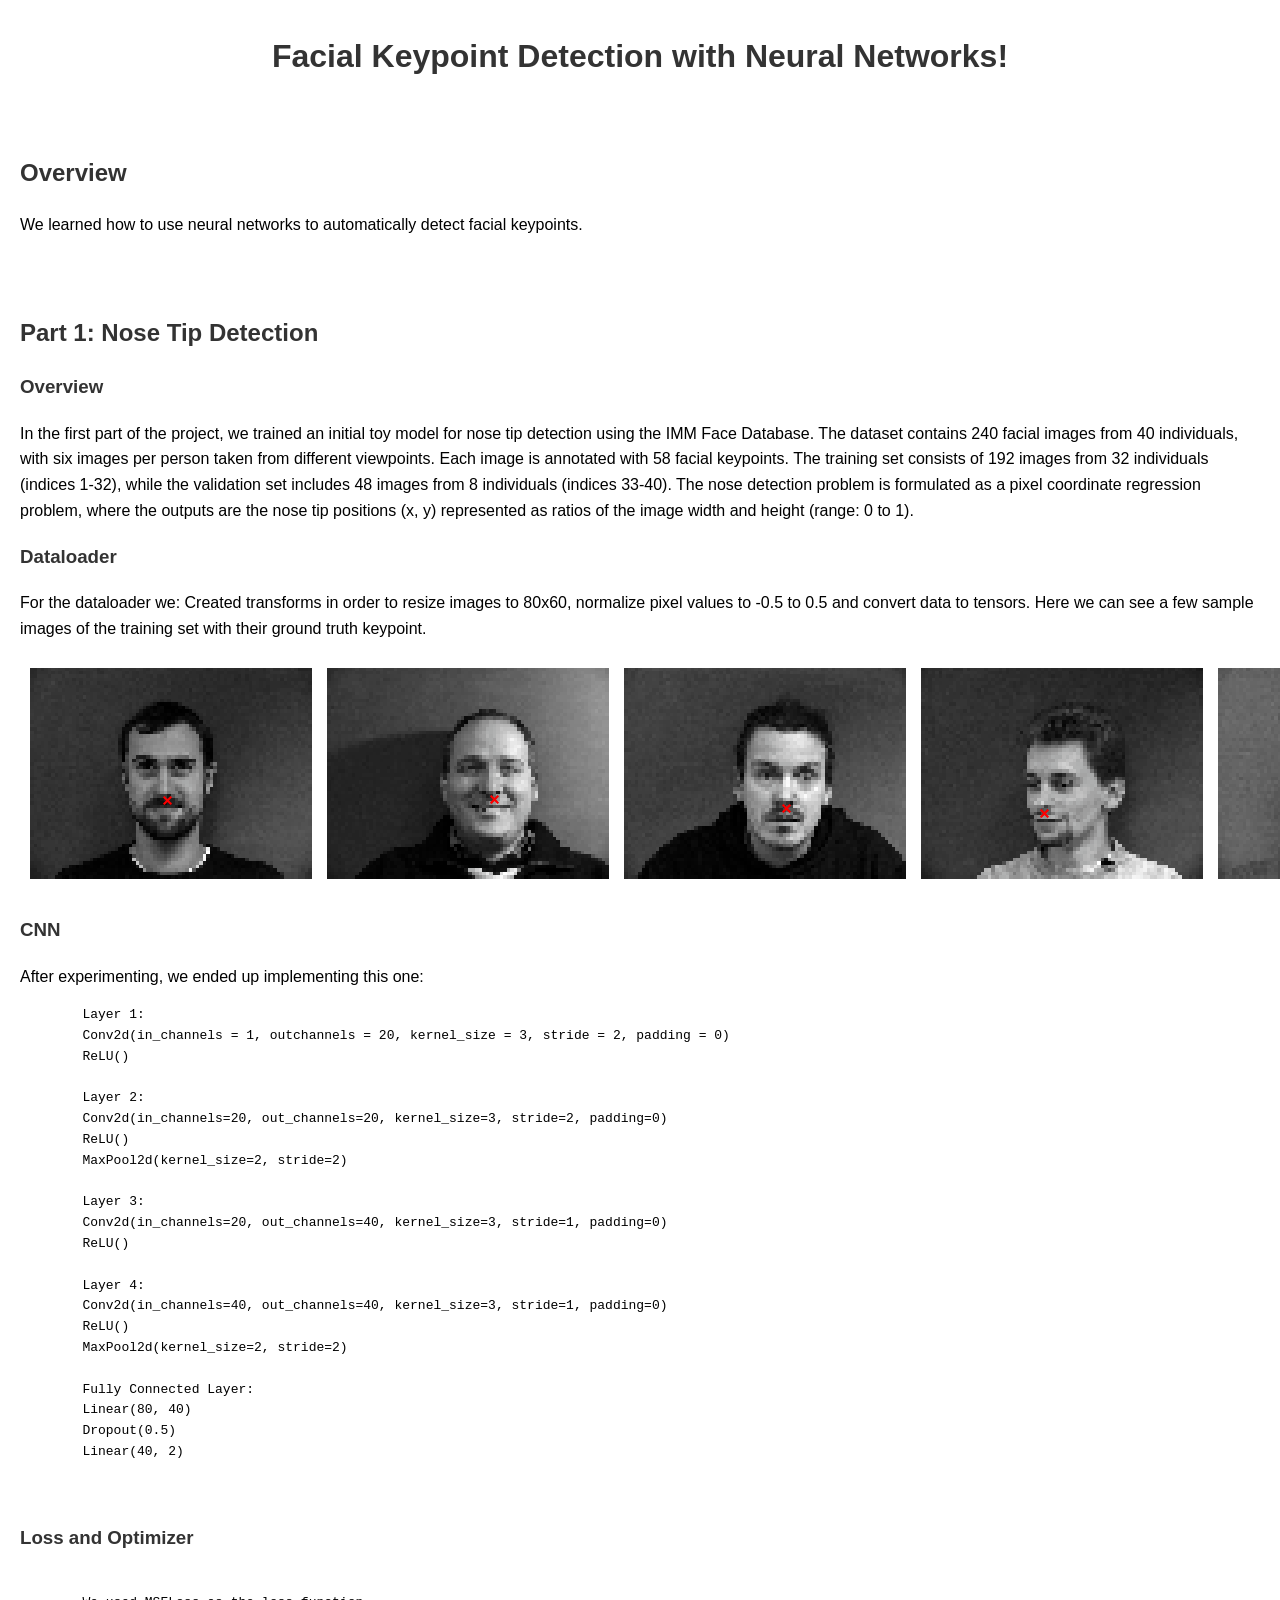
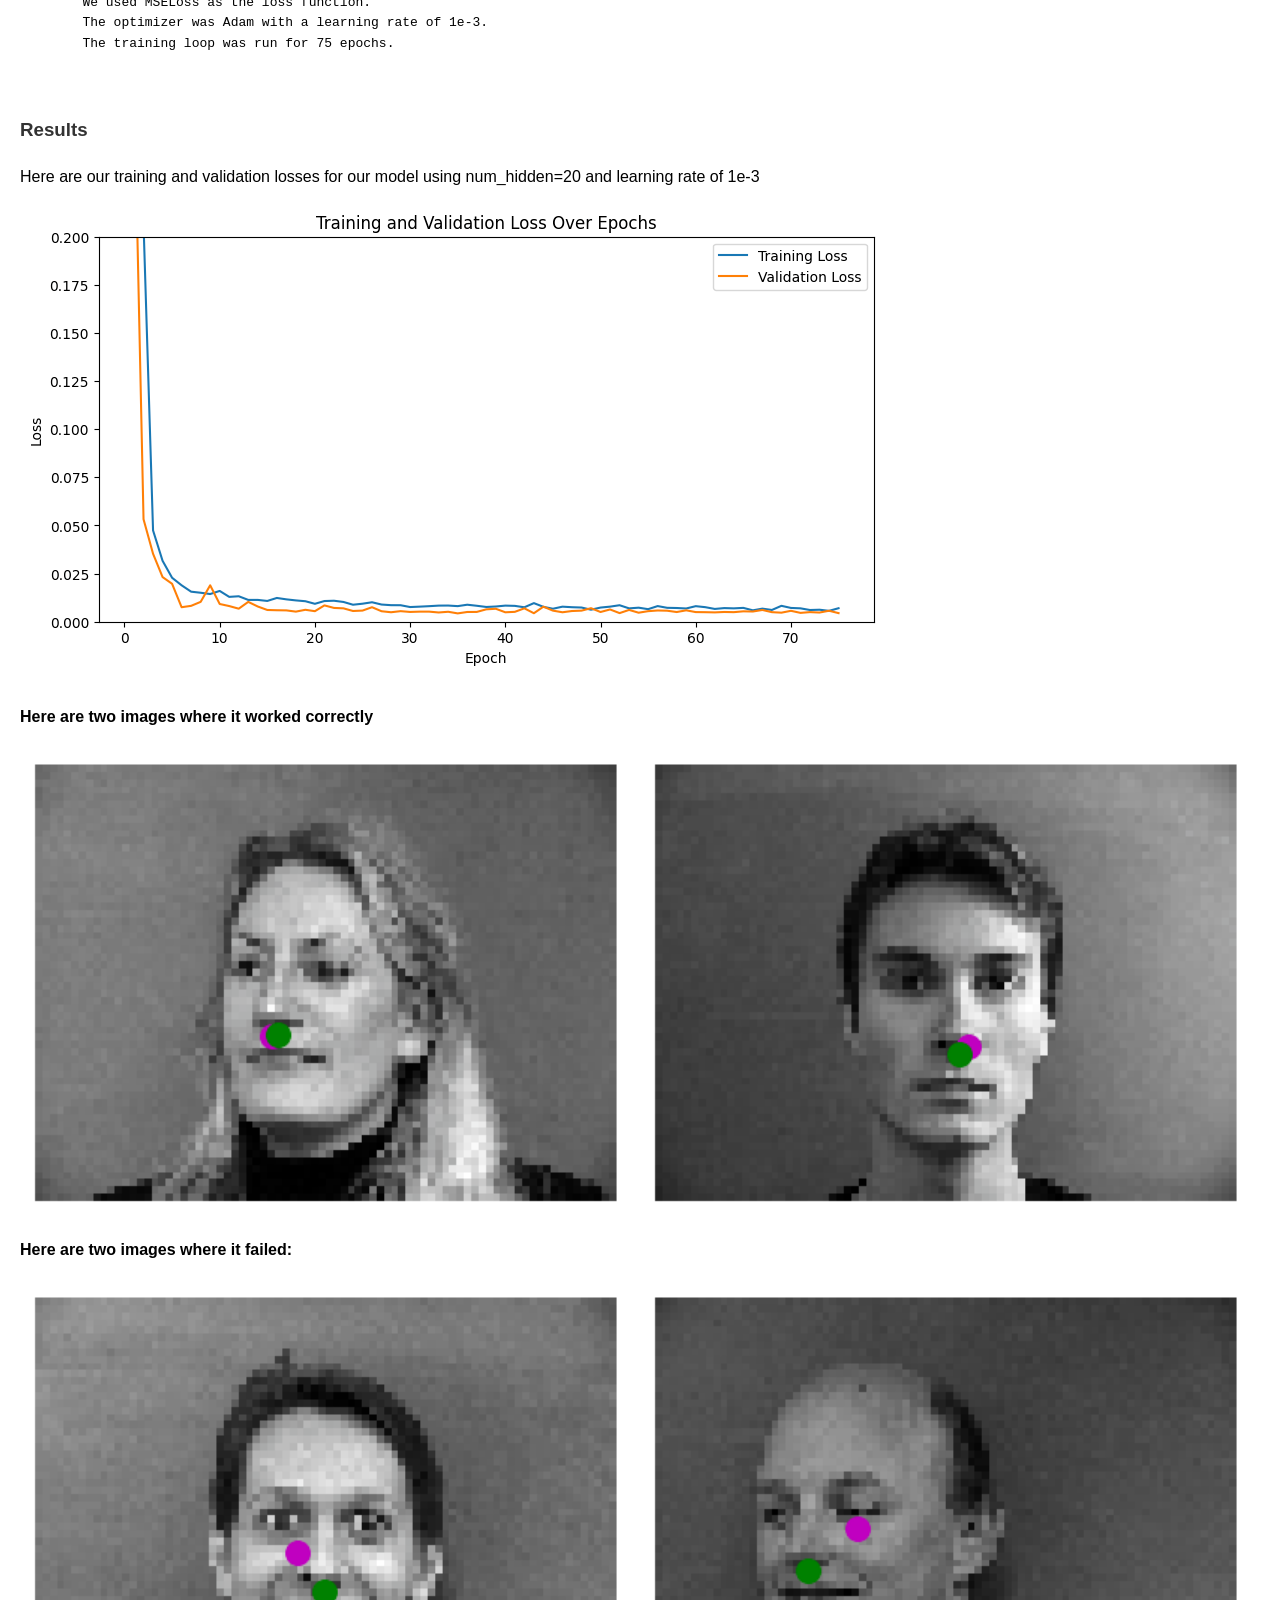
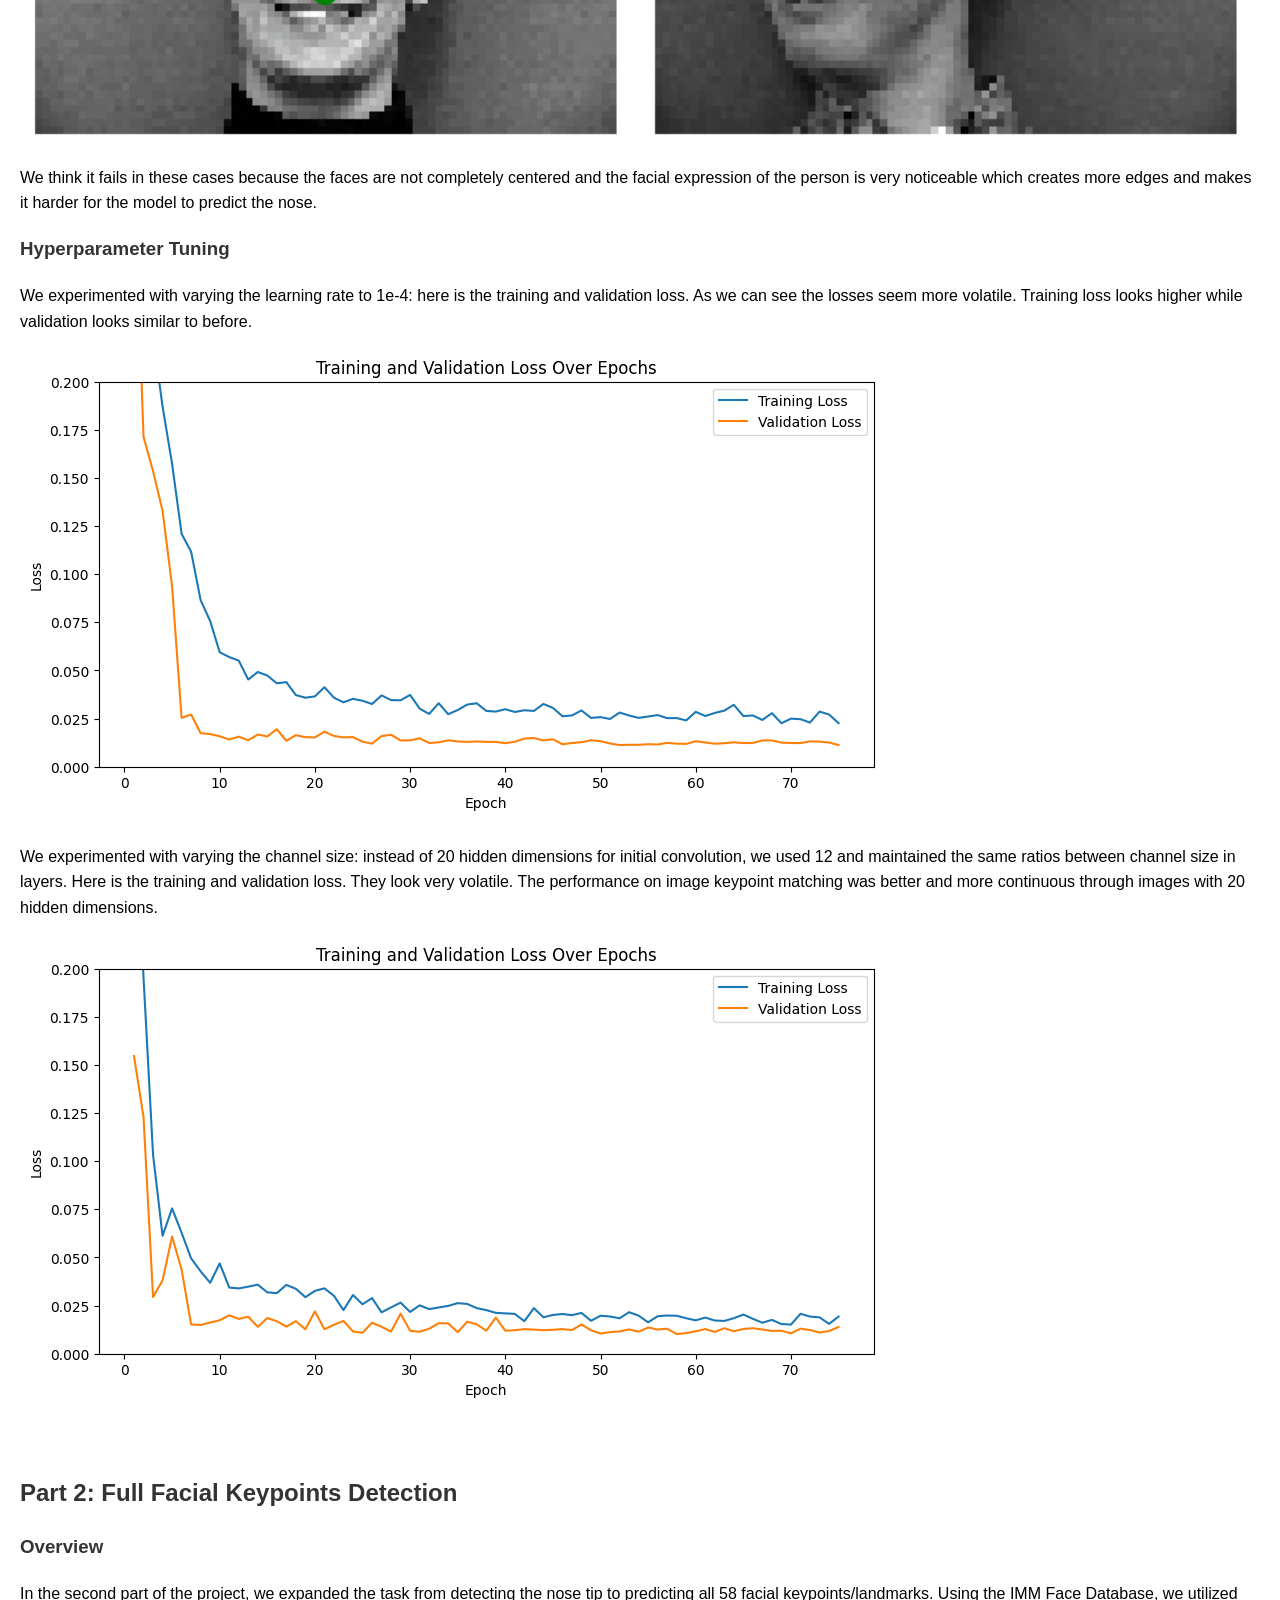
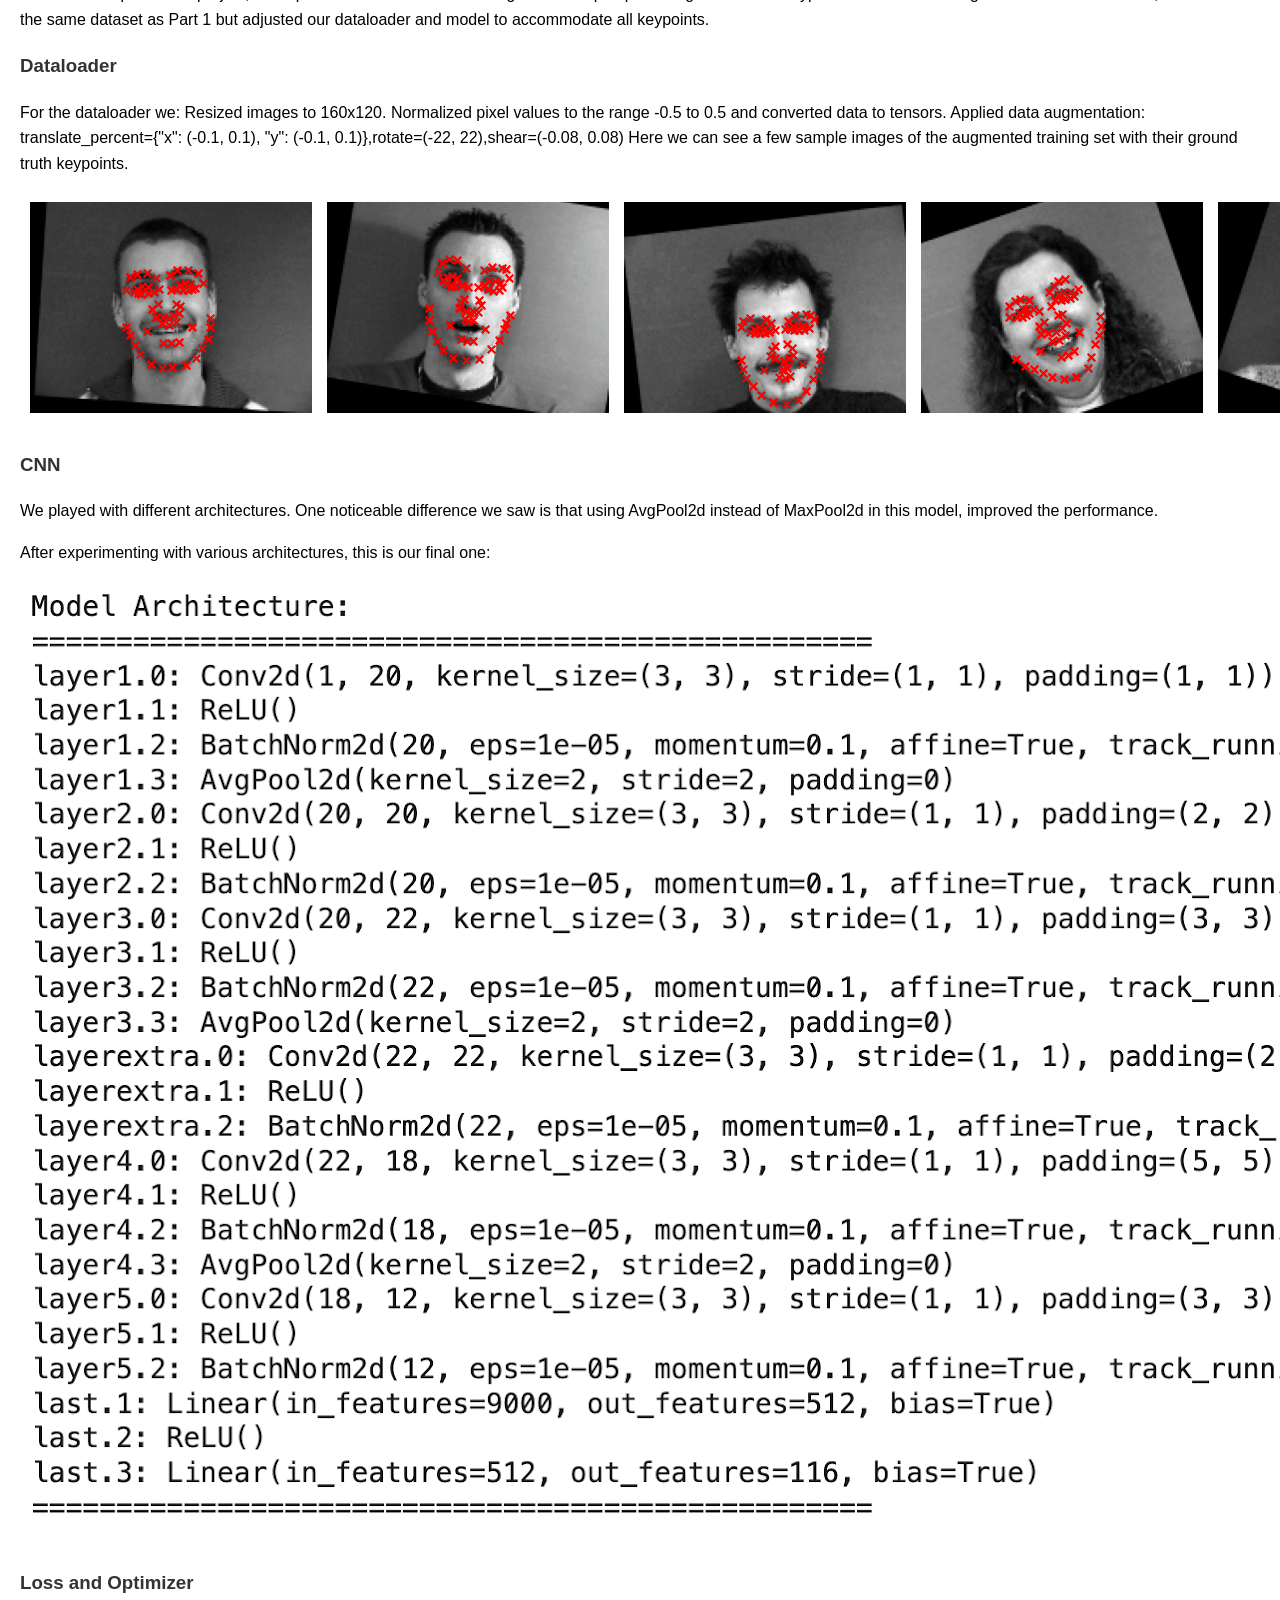
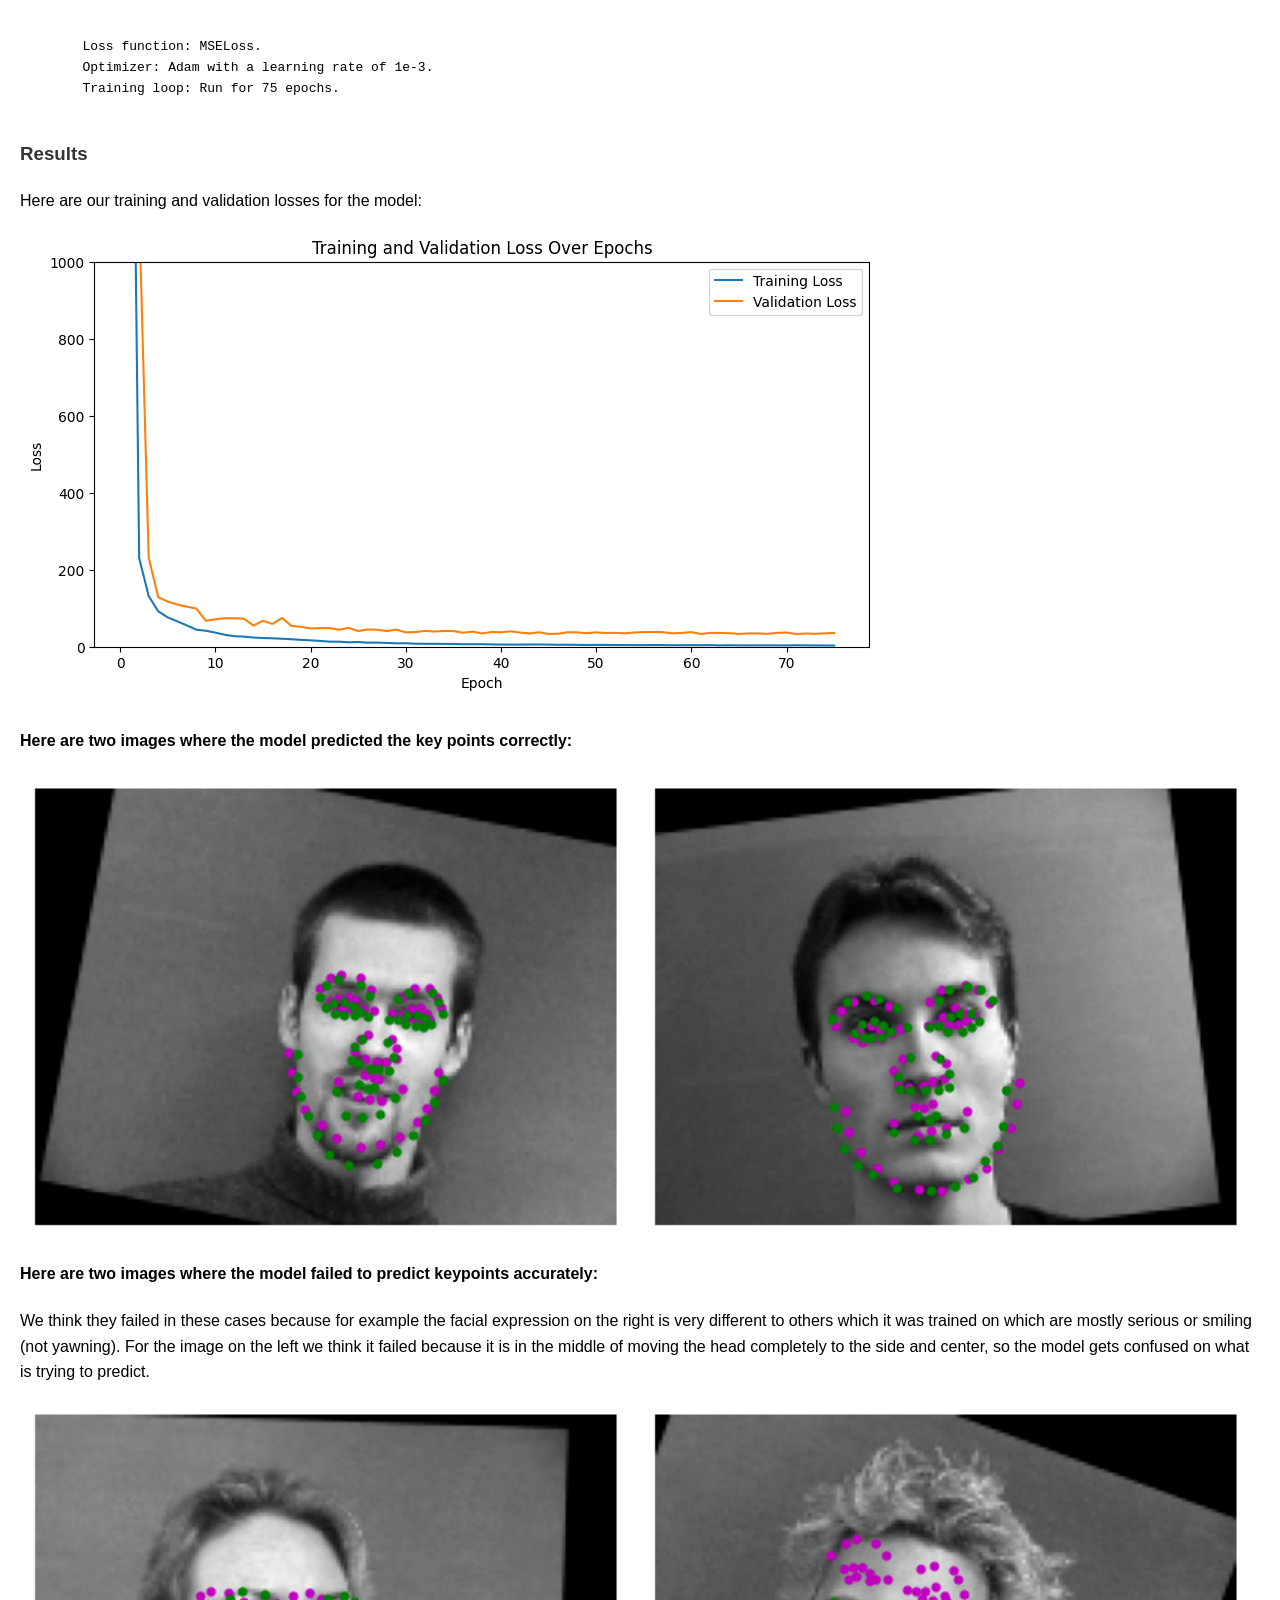
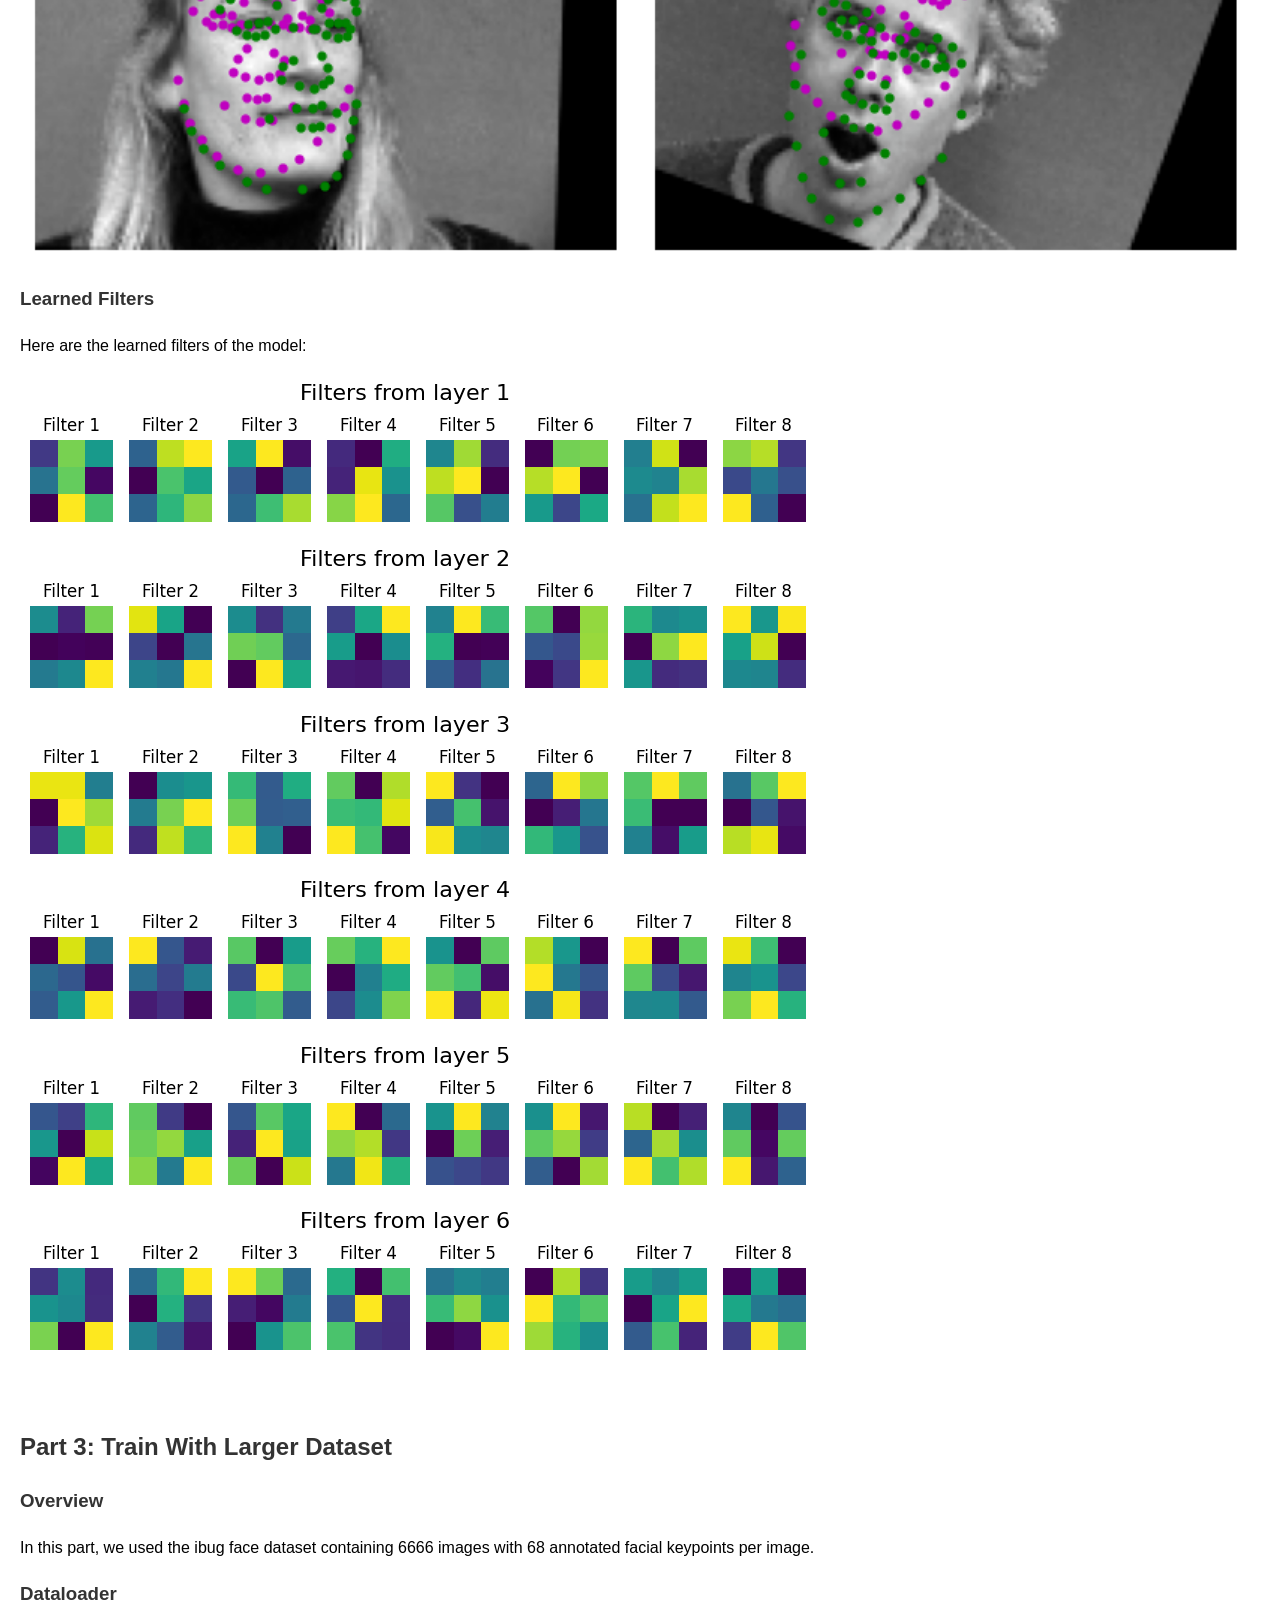
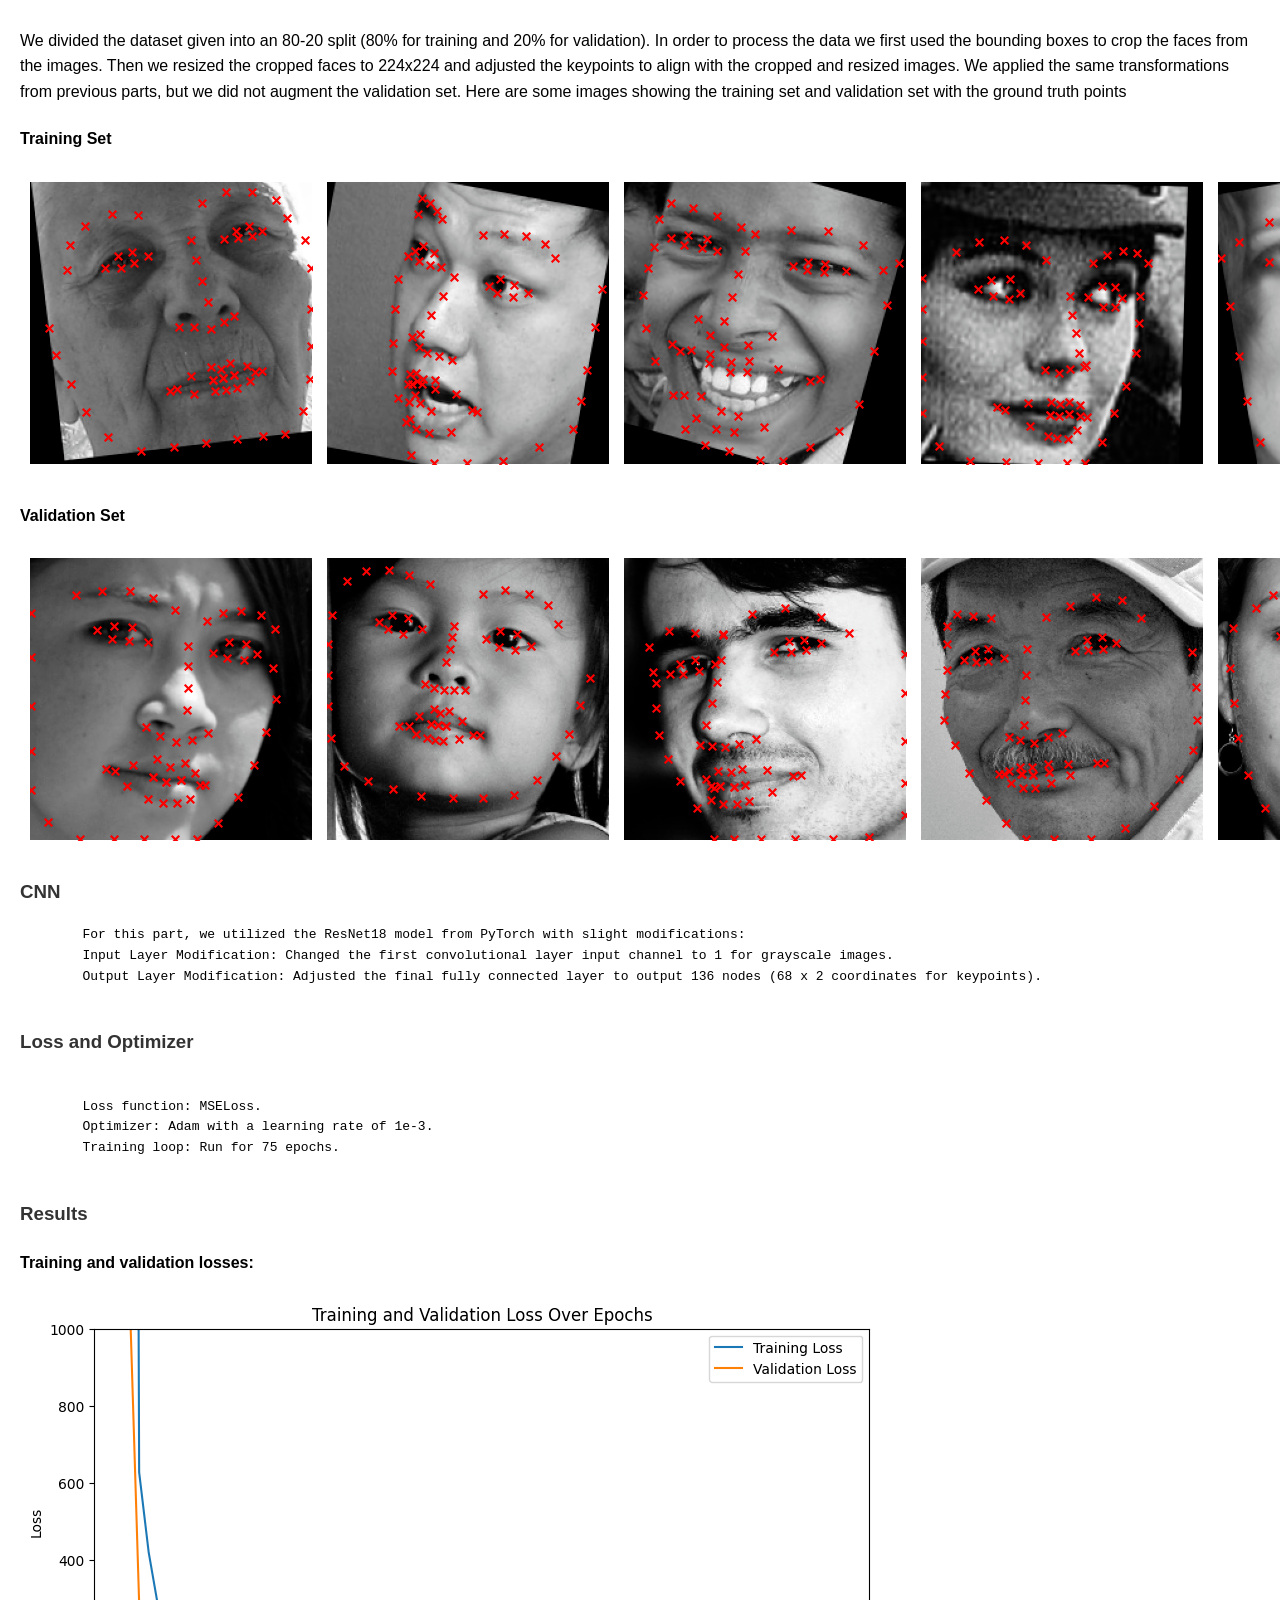
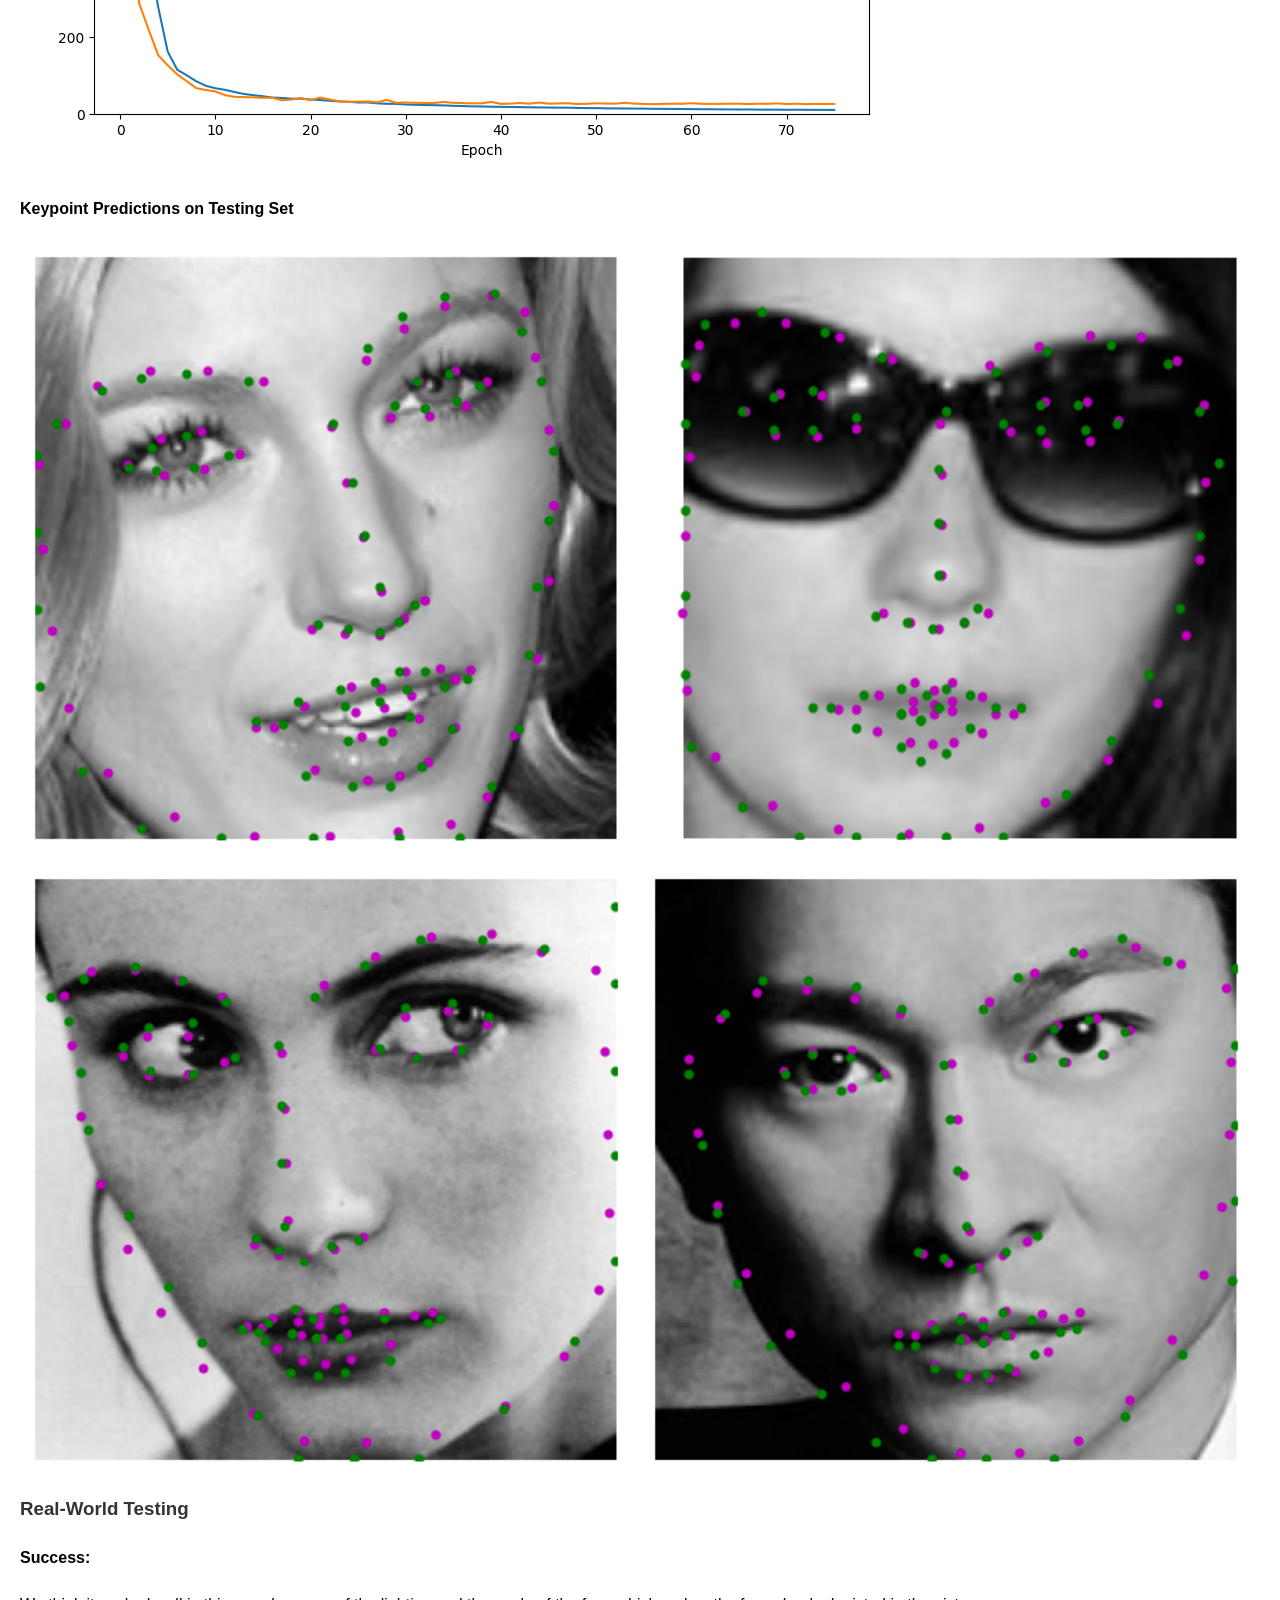
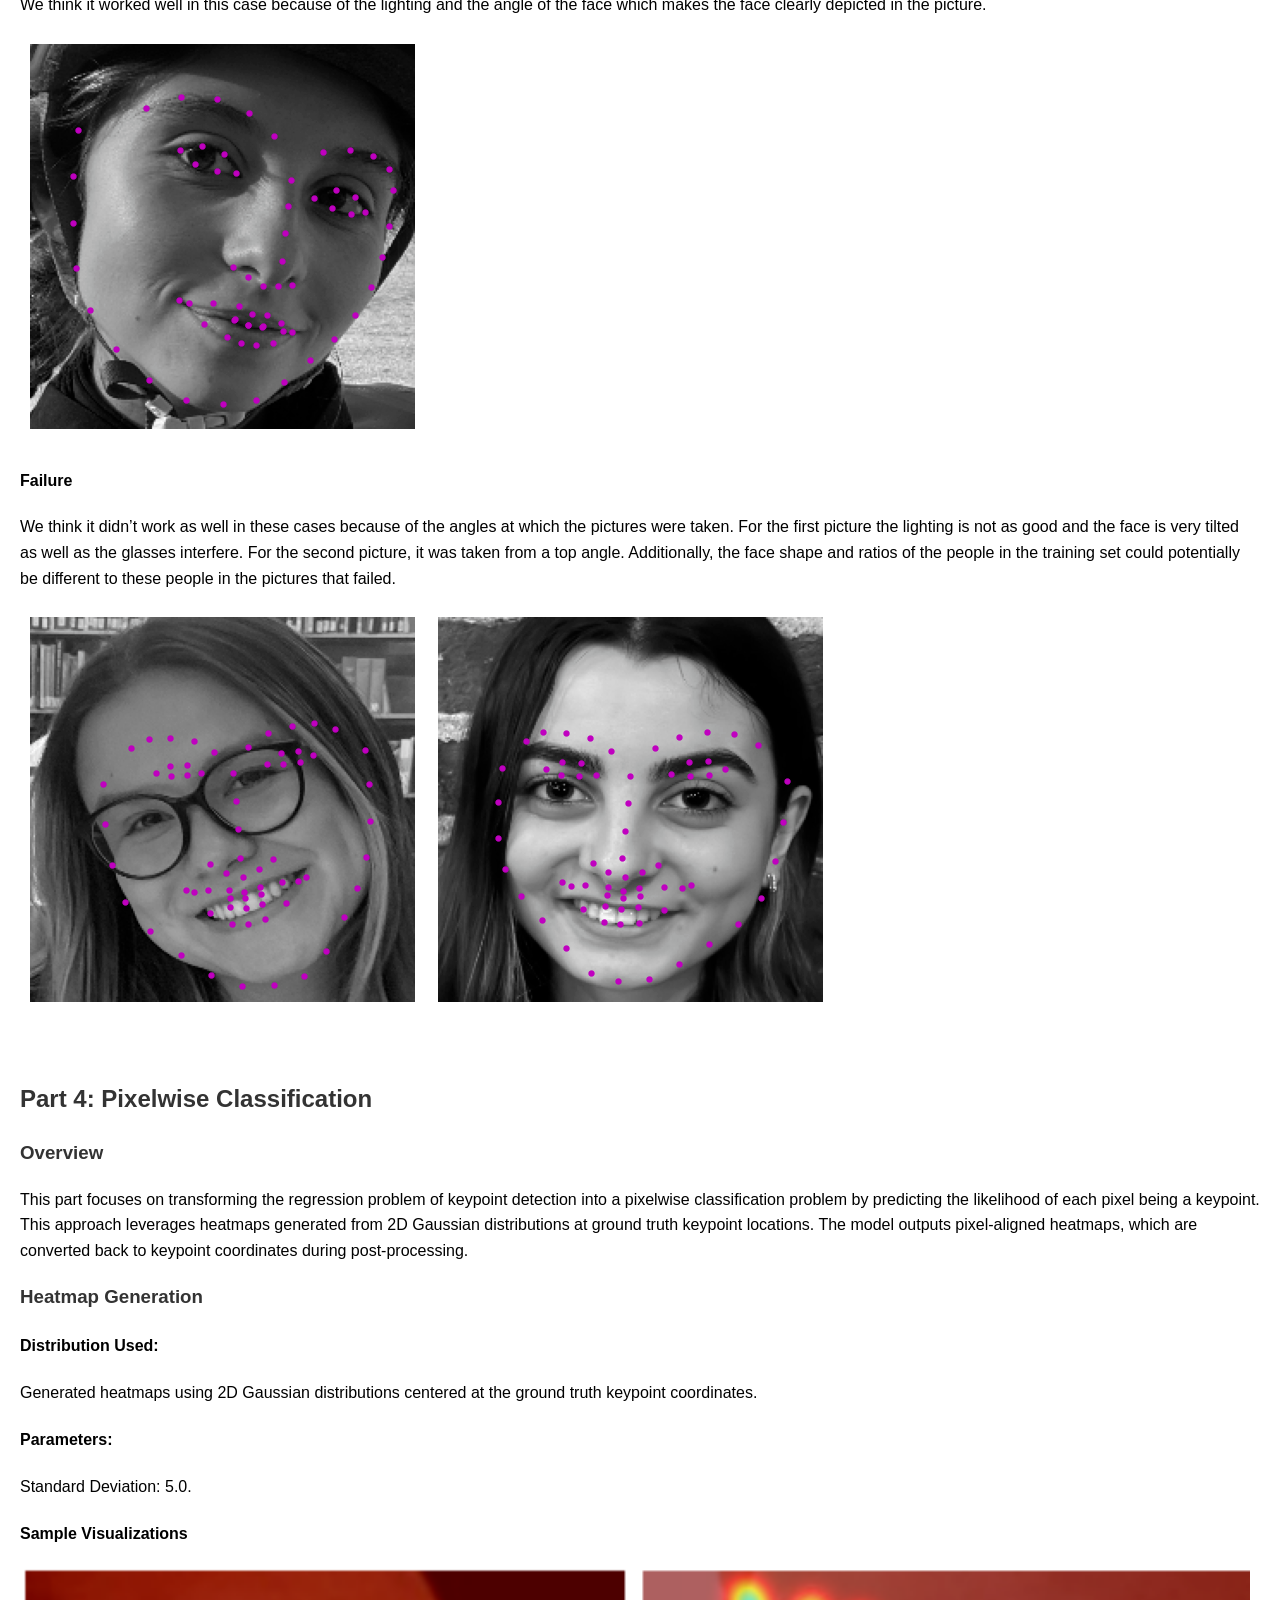
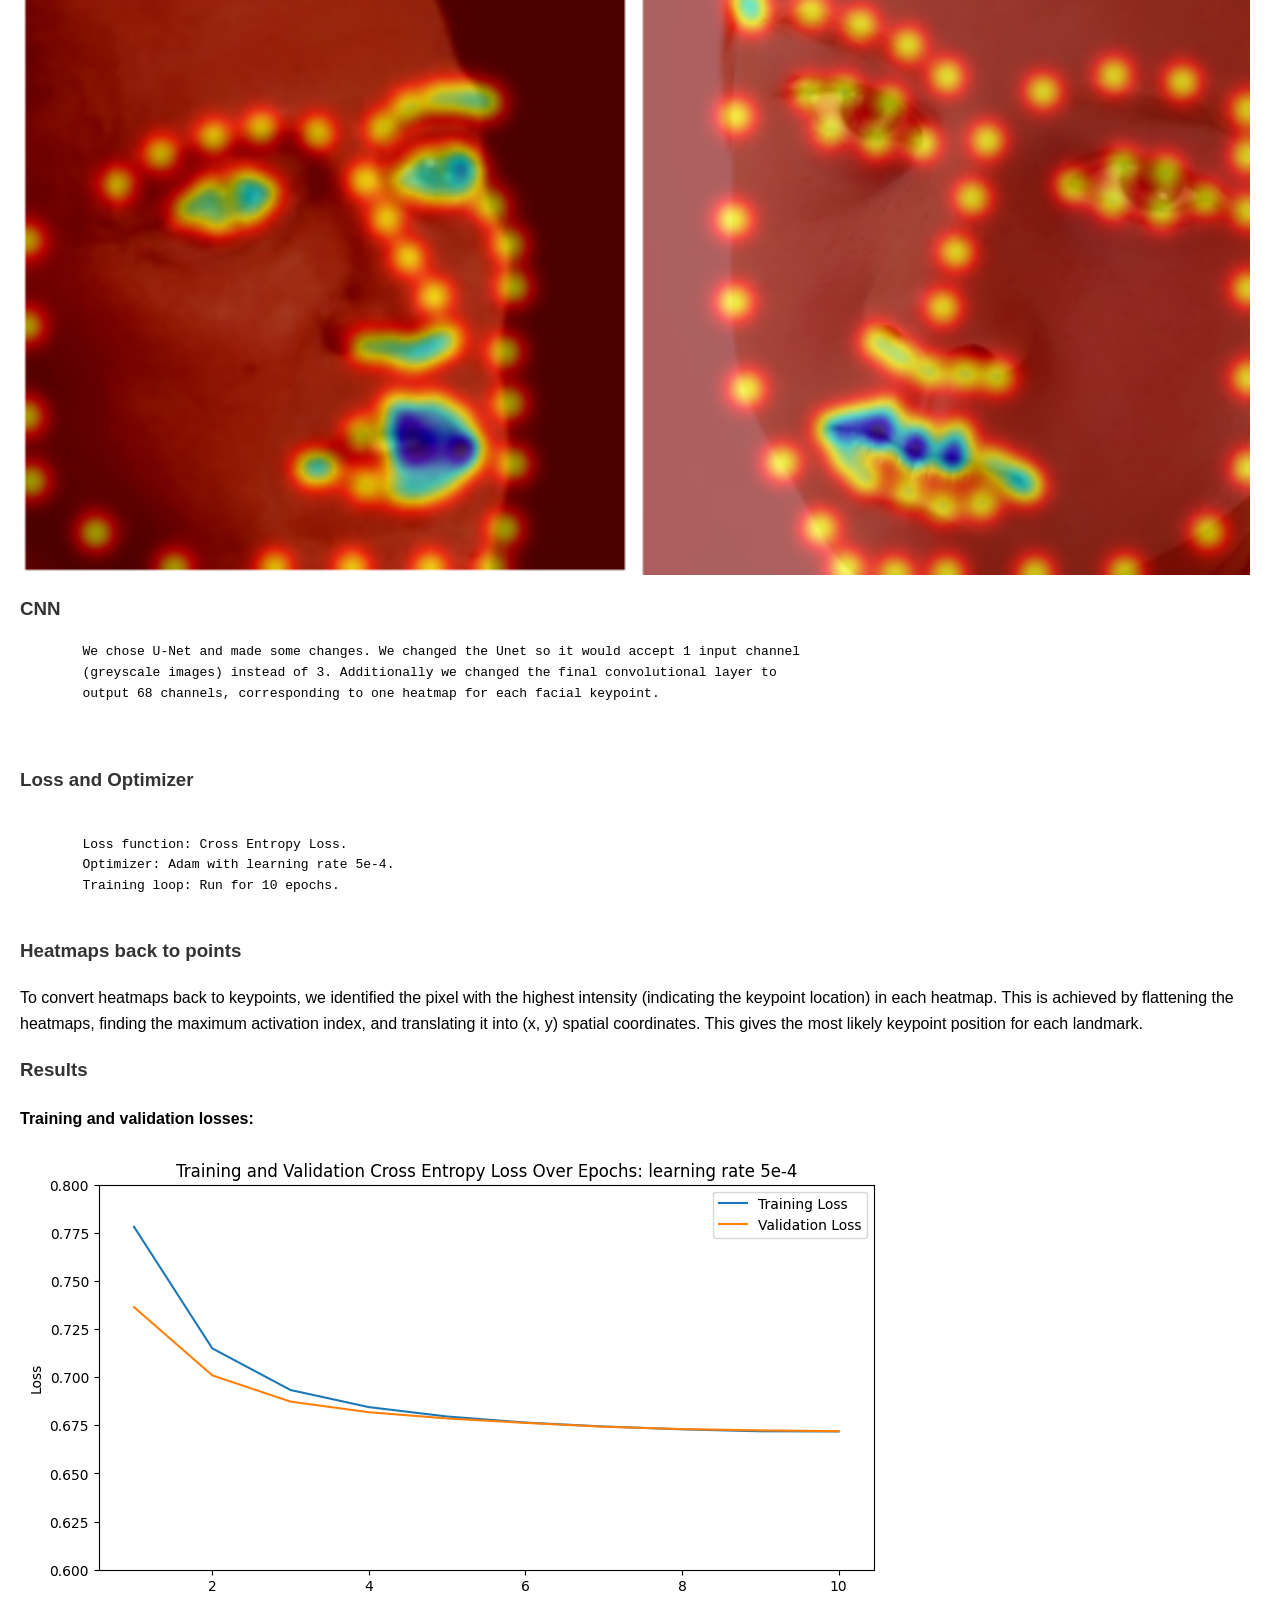
==== commit ffb1a260: "updates" ====
--- a/facialnn.html
+++ b/facialnn.html
@@ -109,7 +109,7 @@
     <pre> 
         We used MSELoss as the loss function.
         The optimizer was Adam with a learning rate of 1e-3.
-        The training loop was run for 75.
+        The training loop was run for 75 epochs.
 
     </pre>
 
@@ -147,7 +147,8 @@
         instead of 20 hidden dimensions for initial convolution, 
         we used 12 and maintained the same ratios between channel size in layers. 
         Here is the training and validation loss. They look very volatile. 
-        The performance was better and more continuous through images with 20 hidden dimensions.
+        The performance on image keypoint matching was better and more continuous 
+        through images with 20 hidden dimensions.
         </p>
         <img src="finalproj/facialnn/im8.png" alt="Im8">
 
@@ -246,10 +247,8 @@
     <h3>CNN</h3>
     <pre>
         For this part, we utilized the ResNet18 model from PyTorch with slight modifications:
-        Input Layer Modification:
-        Changed the first convolutional layer input channel to 1 for grayscale images.
-        Output Layer Modification:
-        Adjusted the final fully connected layer to output 136 nodes (68 x 2 coordinates for keypoints).
+        Input Layer Modification: Changed the first convolutional layer input channel to 1 for grayscale images.
+        Output Layer Modification: Adjusted the final fully connected layer to output 136 nodes (68 x 2 coordinates for keypoints).
     </pre>
 
     <h3>Loss and Optimizer </h3>
@@ -279,7 +278,7 @@
         Success:
     </h4>
     <p>
-        We think it worked well in this case because of the lighting and the angle of the face. The face is more clearly in the picture.
+        We think it worked well in this case because of the lighting and the angle of the face which makes the face clearly depicted in the picture.
     </p>
     <img src="finalproj/facialnn/im29.png" alt="">
 
